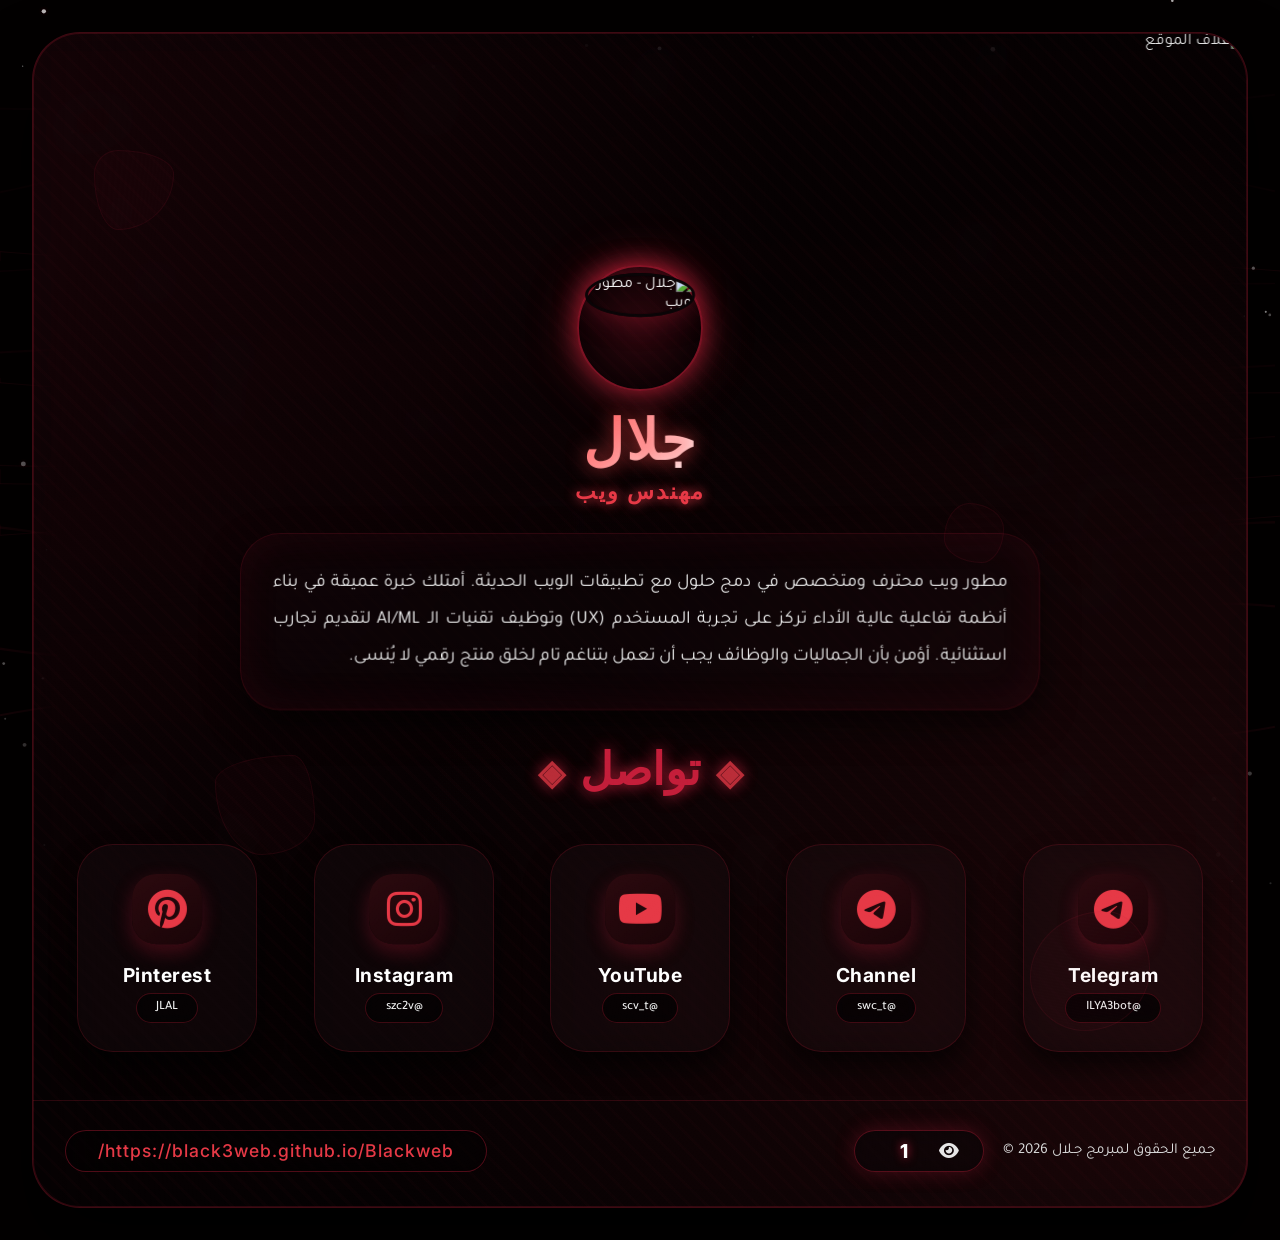
==== index.html @ 79eba256 "Add files via upload" ====
<!DOCTYPE html>
<html lang="ar" dir="rtl">
<head>
    <meta charset="UTF-8">
    <meta name="viewport" content="width=device-width, initial-scale=1.0, viewport-fit=cover">
    <title>ㅤ𝑇𝑅⁷ㅤ</title>
    <link rel="icon" href="https://iili.io/qWN5VvR.md.jpg" type="image/jpeg">
    <meta name="description" content="مطور ويب متخصص في أنظمة ">
    <meta property="og:title" content="جلال — مهندس ويب ">
    <meta property="og:description" content="حلول ويب فائقة الجودة وتجارب مستخدم تفاعلية">
    <meta property="og:image" content="https://iili.io/qWN5VvR.md.jpg">
    <meta name="theme-color" content="#0a0a0a">
    <meta name="color-scheme" content="dark">
    
    <!-- خطوط محسنة -->
    <link rel="preconnect" href="https://fonts.googleapis.com">
    <link rel="preconnect" href="https://fonts.gstatic.com" crossorigin>
    <link href="https://fonts.googleapis.com/css2?family=Amiri:wght@700;900&family=Cairo:wght@400;700;900&family=Inter:wght@300;400;600;800;900&family=Playfair+Display:wght@700;900&family=Tajawal:wght@400;500;700;900&display=swap" rel="stylesheet">
    
    <link rel="stylesheet" href="https://cdnjs.cloudflare.com/ajax/libs/font-awesome/6.4.0/css/all.min.css">
    
    <style>
        * {
            margin: 0;
            padding: 0;
            box-sizing: border-box;
            -webkit-tap-highlight-color: transparent;
        }

        :root {
            --black-deep: #030101;
            --black-richer: #0a0507;
            --red-cinematic: #c41e3a;
            --red-glow: #e63946;
            --red-soft: #ff8c94;
            --glass-bg: rgba(10, 5, 7, 0.3);
            --glass-border: rgba(196, 30, 58, 0.3);
            --text-primary: #ffffff;
            --text-secondary: #f0f0f0;
            --font-arabic: 'Tajawal', 'Cairo', 'Amiri', sans-serif;
            --font-english: 'Inter', 'Playfair Display', serif;
            --transition-cinematic: all 0.6s cubic-bezier(0.23, 1, 0.32, 1);
        }

        html, body {
            min-height: 100vh;
            background: var(--black-deep);
            color: var(--text-primary);
            font-family: var(--font-arabic);
            overflow-x: hidden;
            scroll-behavior: smooth;
        }

        #canvas-bg {
            position: fixed;
            top: 0;
            left: 0;
            width: 100%;
            height: 100%;
            z-index: 1;
            pointer-events: none;
            will-change: transform;
        }

        .container {
            position: relative;
            z-index: 10;
            max-width: 1300px;
            width: 95%;
            margin: 2rem auto;
            min-height: calc(100vh - 4rem);
            display: flex;
            align-items: center;
            justify-content: center;
        }

        /* النافذة الزجاجية */
        .glass-bubble {
            position: relative;
            background: var(--glass-bg);
            backdrop-filter: blur(20px) saturate(200%);
            -webkit-backdrop-filter: blur(20px) saturate(200%);
            border-radius: 48px;
            border: 1px solid var(--glass-border);
            box-shadow: 0 40px 70px rgba(0,0,0,0.9), 0 0 0 1px rgba(196,30,58,0.2) inset;
            overflow: hidden;
            width: 100%;
            animation: cinematicFloat 16s infinite ease-in-out;
            will-change: transform;
        }

        /* طبقات خلفية متحركة (سحب غبار نجمي) */
        .glass-bubble::before {
            content: '';
            position: absolute;
            top: -40%;
            left: -40%;
            width: 180%;
            height: 180%;
            background: 
                radial-gradient(circle at 20% 30%, rgba(196,30,58,0.08) 0%, transparent 35%),
                radial-gradient(circle at 80% 70%, rgba(230,57,70,0.1) 0%, transparent 40%),
                repeating-linear-gradient(45deg, rgba(196,30,58,0.02) 0px, rgba(196,30,58,0.02) 3px, transparent 3px, transparent 12px);
            animation: galaxyDrift 35s infinite linear;
            z-index: -1;
            pointer-events: none;
        }

        /* إطاران ضوئيان متحركان حول الحواف (واحد باتجاه عقارب الساعة والآخر عكسياً) */
        .glass-bubble .border-light-1,
        .glass-bubble .border-light-2 {
            position: absolute;
            top: -3px;
            left: -3px;
            right: -3px;
            bottom: -3px;
            border-radius: 50px;
            pointer-events: none;
            z-index: 2;
            opacity: 0.7;
        }

        .glass-bubble .border-light-1 {
            background: linear-gradient(90deg, transparent, var(--red-cinematic), transparent, var(--red-glow), transparent);
            mask: linear-gradient(#fff 0 0) content-box, linear-gradient(#fff 0 0);
            mask-composite: exclude;
            -webkit-mask: linear-gradient(#fff 0 0) content-box, linear-gradient(#fff 0 0);
            -webkit-mask-composite: xor;
            padding: 2px;
            animation: rotateCW 12s linear infinite;
        }

        .glass-bubble .border-light-2 {
            background: linear-gradient(90deg, transparent, var(--red-glow), transparent, var(--red-cinematic), transparent);
            mask: linear-gradient(#fff 0 0) content-box, linear-gradient(#fff 0 0);
            mask-composite: exclude;
            -webkit-mask: linear-gradient(#fff 0 0) content-box, linear-gradient(#fff 0 0);
            -webkit-mask-composite: xor;
            padding: 2px;
            animation: rotateCCW 12s linear infinite;
        }

        @keyframes rotateCW {
            0% { transform: rotate(0deg); }
            100% { transform: rotate(360deg); }
        }

        @keyframes rotateCCW {
            0% { transform: rotate(0deg); }
            100% { transform: rotate(-360deg); }
        }

        /* أشكال هندسية معقدة داخل الزجاج */
        .glass-bubble .geometric-shapes {
            position: absolute;
            top: 0;
            left: 0;
            width: 100%;
            height: 100%;
            pointer-events: none;
            z-index: 1;
            overflow: hidden;
            border-radius: 48px;
        }

        .glass-bubble .geometric-shapes span {
            position: absolute;
            background: rgba(196, 30, 58, 0.03);
            border: 1px solid rgba(196, 30, 58, 0.1);
            animation: floatShape 20s infinite alternate;
        }

        .glass-bubble .geometric-shapes span:nth-child(1) {
            top: 10%;
            left: 5%;
            width: 80px;
            height: 80px;
            border-radius: 30% 70% 70% 30% / 30% 30% 70% 70%;
            animation-duration: 25s;
        }
        .glass-bubble .geometric-shapes span:nth-child(2) {
            bottom: 15%;
            right: 8%;
            width: 120px;
            height: 120px;
            border-radius: 63% 37% 54% 46% / 55% 48% 52% 45%;
            animation-duration: 30s;
            animation-delay: -5s;
        }
        .glass-bubble .geometric-shapes span:nth-child(3) {
            top: 40%;
            right: 20%;
            width: 60px;
            height: 60px;
            border-radius: 41% 59% 37% 63% / 60% 43% 57% 40%;
            animation-duration: 22s;
            animation-delay: -2s;
        }
        .glass-bubble .geometric-shapes span:nth-child(4) {
            bottom: 30%;
            left: 15%;
            width: 100px;
            height: 100px;
            border-radius: 78% 22% 53% 47% / 27% 64% 36% 73%;
            animation-duration: 28s;
            animation-delay: -7s;
        }

        @keyframes floatShape {
            0% { transform: translateY(0) rotate(0deg) scale(1); }
            100% { transform: translateY(30px) rotate(20deg) scale(1.1); }
        }

        .glass-bubble .grain {
            position: absolute;
            top: 0;
            left: 0;
            width: 100%;
            height: 100%;
            background: repeating-radial-gradient(circle at 0% 50%, rgba(255,255,255,0.02) 0px, transparent 1px);
            pointer-events: none;
            z-index: 1;
            opacity: 0.2;
            animation: grainShift 12s steps(1) infinite;
        }

        @keyframes grainShift {
            0%, 100% { transform: translate(0, 0); }
            10% { transform: translate(-1%, -1%); }
            20% { transform: translate(1%, 2%); }
            30% { transform: translate(-2%, 1%); }
            40% { transform: translate(2%, -1%); }
            50% { transform: translate(-1%, -2%); }
            60% { transform: translate(1%, 1%); }
            70% { transform: translate(-2%, -1%); }
            80% { transform: translate(2%, 2%); }
            90% { transform: translate(-1%, 1%); }
        }

        @keyframes galaxyDrift {
            0% { transform: translate(0, 0) rotate(0deg); }
            50% { transform: translate(3%, 2%) rotate(1deg); }
            100% { transform: translate(0, 0) rotate(0deg); }
        }

        @keyframes cinematicFloat {
            0% { transform: translateY(0) scale(1); }
            33% { transform: translateY(-10px) scale(1.002); }
            66% { transform: translateY(6px) scale(0.998); }
            100% { transform: translateY(0) scale(1); }
        }

        .banner-container {
            width: 100%;
            height: 300px;
            overflow: hidden;
            position: relative;
            border-radius: 48px 48px 24px 24px;
            cursor: pointer;
        }

        .banner {
            width: 100%;
            height: 100%;
            object-fit: cover;
            filter: brightness(0.85) contrast(1.1) saturate(1.2);
            display: block;
            transition: transform 8s ease-out;
            animation: bannerDolly 30s infinite alternate ease-in-out;
            will-change: transform;
        }

        .banner-container:hover .banner {
            transform: scale(1.03);
        }

        @keyframes bannerDolly {
            0% { transform: scale(1); }
            100% { transform: scale(1.08); }
        }

        /* صورة شخصية محسنة - إطار ناعم متوهج مع حركة دائرية للإطار فقط */
        .profile-section {
            position: relative;
            margin-top: -60px;
            margin-bottom: 1.5rem;
            display: flex;
            justify-content: center;
            z-index: 20;
        }

        .profile-img-container {
            width: 110px;
            height: 110px;
            border-radius: 50%;
            position: relative;
            cursor: pointer;
        }

        /* الإطار الناعم المتوهج الذي يدور */
        .profile-img-container::before {
            content: '';
            position: absolute;
            top: -8px;
            left: -8px;
            right: -8px;
            bottom: -8px;
            border-radius: 50%;
            background: transparent;
            border: 2px solid rgba(196, 30, 58, 0.6);
            box-shadow: 0 0 25px rgba(196, 30, 58, 0.7), 0 0 50px rgba(230, 57, 70, 0.4);
            animation: rotateFrame 10s linear infinite;
            z-index: -1;
        }

        /* إضافة تأثير متموج وسيل نجوم حول الصورة */
        .profile-img-container::after {
            content: '';
            position: absolute;
            top: -15px;
            left: -15px;
            right: -15px;
            bottom: -15px;
            border-radius: 50%;
            background: radial-gradient(circle, rgba(196,30,58,0.2) 0%, transparent 70%);
            filter: blur(8px);
            animation: starFlow 6s infinite alternate;
            z-index: -2;
        }

        @keyframes rotateFrame {
            0% { transform: rotate(0deg); }
            100% { transform: rotate(360deg); }
        }

        @keyframes starFlow {
            0% { opacity: 0.4; transform: scale(1); }
            100% { opacity: 0.8; transform: scale(1.2); }
        }

        .profile-img {
            width: 100%;
            height: 100%;
            border-radius: 50%;
            object-fit: cover;
            border: 3px solid var(--black-richer);
            box-shadow: 0 0 30px rgba(196,30,58,0.5);
            transition: var(--transition-cinematic);
            animation: imgFloat 7s infinite ease-in-out;
            position: relative;
            z-index: 1;
        }

        .profile-img-container:hover .profile-img {
            transform: scale(1.06);
            box-shadow: 0 0 50px var(--red-cinematic);
        }

        @keyframes imgFloat {
            0% { transform: translateY(0); }
            50% { transform: translateY(-10px); }
            100% { transform: translateY(0); }
        }

        .profile-info {
            text-align: center;
            padding: 0 2rem 2rem;
        }

        .profile-name {
            font-size: 3.5rem;
            font-weight: 900;
            margin-bottom: 0.2rem;
            background: linear-gradient(135deg, #ff4d4d, #ffb3b3, #ffffff);
            -webkit-background-clip: text;
            background-clip: text;
            color: transparent;
            font-family: var(--font-english);
            text-shadow: 0 0 20px rgba(255, 77, 77, 0.7);
            letter-spacing: 2px;
            animation: textBreathing 5s infinite;
            display: inline-block;
            position: relative;
            line-height: 1.2;
        }

        .profile-name::after {
            content: '';
            position: absolute;
            bottom: -10px;
            left: 10%;
            width: 80%;
            height: 2px;
            background: linear-gradient(90deg, transparent, var(--red-cinematic), var(--red-glow), transparent);
            transform: scaleX(0);
            animation: underlineSweep 5s infinite;
            border-radius: 2px;
        }

        @keyframes underlineSweep {
            0% { transform: scaleX(0); opacity: 0; }
            30% { transform: scaleX(1); opacity: 1; }
            70% { transform: scaleX(1); opacity: 1; }
            100% { transform: scaleX(0); opacity: 0; }
        }

        @keyframes textBreathing {
            0%, 100% { letter-spacing: 2px; filter: brightness(1); }
            50% { letter-spacing: 4px; filter: brightness(1.2); }
        }

        .profile-title {
            font-size: 1.4rem;
            color: var(--red-glow);
            margin-bottom: 1.8rem;
            font-family: var(--font-english);
            font-weight: 600;
            text-transform: uppercase;
            text-shadow: 0 0 12px var(--red-glow);
            animation: titleBreath 4s infinite;
            letter-spacing: 2px;
        }

        @keyframes titleBreath {
            0%, 100% { opacity: 0.9; text-shadow: 0 0 8px var(--red-glow); }
            50% { opacity: 1; text-shadow: 0 0 20px var(--red-cinematic); }
        }

        .profile-description {
            max-width: 800px;
            margin: 0 auto;
            font-size: 1.15rem;
            line-height: 2;
            color: var(--text-secondary);
            padding: 2rem;
            background: rgba(10, 5, 7, 0.5);
            border-radius: 40px;
            border: 1px solid rgba(196,30,58,0.2);
            font-family: var(--font-arabic);
            font-weight: 400;
            backdrop-filter: blur(10px);
            box-shadow: 0 15px 35px rgba(0,0,0,0.6), inset 0 0 40px rgba(196,30,58,0.1);
            text-align: justify;
        }

        .links-section {
            padding: 0 2rem 3rem;
        }

        .links-title {
            text-align: center;
            font-size: 2.8rem;
            margin-bottom: 3rem;
            font-family: var(--font-english);
            color: var(--red-cinematic);
            position: relative;
            width: fit-content;
            margin-left: auto;
            margin-right: auto;
            font-weight: 800;
            text-shadow: 0 0 15px var(--red-cinematic);
        }

        .links-title::before,
        .links-title::after {
            content: '◈';
            color: var(--red-glow);
            margin: 0 15px;
            font-size: 2.2rem;
            animation: sparkleDiamond 3s infinite;
            display: inline-block;
            opacity: 0.8;
        }

        .links-title::after {
            animation-delay: 1.5s;
        }

        @keyframes sparkleDiamond {
            0%, 100% { opacity: 0.6; transform: scale(1) rotate(0deg); }
            50% { opacity: 1; transform: scale(1.3) rotate(10deg); text-shadow: 0 0 20px var(--red-glow); }
        }

        .links-grid {
            display: grid;
            grid-template-columns: repeat(auto-fit, minmax(150px, 1fr));
            gap: 2rem;
            justify-items: center;
        }

        .link-app {
            background: rgba(20, 10, 12, 0.5);
            backdrop-filter: blur(15px);
            border: 1px solid rgba(196,30,58,0.2);
            border-radius: 36px;
            padding: 1.8rem 0.5rem;
            text-align: center;
            text-decoration: none;
            display: flex;
            flex-direction: column;
            align-items: center;
            width: 100%;
            max-width: 180px;
            transition: var(--transition-cinematic);
            animation: cardFloat 10s infinite ease-in-out;
            will-change: transform;
            box-shadow: 0 15px 25px rgba(0,0,0,0.6);
        }

        @keyframes cardFloat {
            0% { transform: translateY(0) rotate(0deg); }
            20% { transform: translateY(-10px) rotate(0.5deg); }
            40% { transform: translateY(6px) rotate(-0.3deg); }
            60% { transform: translateY(-4px) rotate(0.2deg); }
            80% { transform: translateY(3px) rotate(-0.1deg); }
            100% { transform: translateY(0) rotate(0deg); }
        }

        .link-app:nth-child(odd) { animation-delay: -1.5s; }
        .link-app:nth-child(even) { animation-delay: -3s; }

        .app-icon {
            width: 70px;
            height: 70px;
            border-radius: 24px;
            background: linear-gradient(145deg, #2c0a0f, #1a0508);
            display: flex;
            align-items: center;
            justify-content: center;
            margin-bottom: 1.2rem;
            font-size: 2.5rem;
            color: var(--red-glow);
            box-shadow: 0 8px 20px rgba(196,30,58,0.3);
            transition: var(--transition-cinematic);
            animation: iconHappy 3s infinite ease-in-out, iconSubtlePulse 4s infinite;
            will-change: transform, box-shadow;
        }

        @keyframes iconHappy {
            0%, 100% { transform: translateY(0) scale(1); }
            25% { transform: translateY(-6px) scale(1.1); }
            50% { transform: translateY(0) scale(1); }
            75% { transform: translateY(-3px) scale(1.05); }
        }

        @keyframes iconSubtlePulse {
            0%, 100% { box-shadow: 0 8px 20px rgba(196,30,58,0.3); }
            50% { box-shadow: 0 12px 30px rgba(196,30,58,0.5); }
        }

        .link-app:hover {
            border-color: rgba(196,30,58,0.6);
            transform: translateY(-15px) scale(1.05);
            box-shadow: 0 25px 40px rgba(196,30,58,0.4);
            background: rgba(40, 15, 20, 0.7);
        }

        .link-app:hover .app-icon {
            animation: none;
            transform: scale(1.1) rotate(3deg);
            background: linear-gradient(145deg, #4d1a24, #2a0f14);
            color: #fff;
            box-shadow: 0 0 35px var(--red-cinematic);
        }

        .app-name {
            font-size: 1.2rem;
            font-weight: 700;
            color: var(--text-primary);
            font-family: var(--font-english);
            margin-bottom: 0.4rem;
            letter-spacing: 0.5px;
        }

        .app-handle {
            font-size: 0.8rem;
            color: #f0f0f0;
            background: rgba(0,0,0,0.6);
            padding: 0.35rem 1.2rem;
            border-radius: 50px;
            backdrop-filter: blur(5px);
            border: 1px solid rgba(196,30,58,0.3);
            font-weight: 500;
        }

        .footer {
            text-align: center;
            padding: 1.8rem 2rem 2.2rem;
            border-top: 1px solid rgba(196,30,58,0.2);
        }

        .footer-content {
            display: flex;
            justify-content: space-between;
            align-items: center;
            flex-wrap: wrap;
            gap: 1.2rem;
        }

        .copyright {
            font-size: 0.95rem;
            color: #ddd;
            font-weight: 400;
            display: flex;
            align-items: center;
            gap: 1.2rem;
        }

        .visitor-counter {
            background: rgba(10, 5, 7, 0.7);
            padding: 0.5rem 1.5rem;
            border-radius: 60px;
            border: 1px solid rgba(196,30,58,0.4);
            backdrop-filter: blur(8px);
            font-family: var(--font-english);
            font-weight: 600;
            font-size: 1.2rem;
            color: var(--red-glow);
            box-shadow: 0 0 20px rgba(196,30,58,0.3);
            transition: var(--transition-cinematic);
            display: inline-flex;
            align-items: center;
            gap: 10px;
        }

        .visitor-counter i {
            font-size: 1.1rem;
            color: white;
            opacity: 0.9;
        }

        #visit-count {
            font-weight: 800;
            color: white;
            text-shadow: 0 0 10px var(--red-cinematic);
            min-width: 50px;
            display: inline-block;
            text-align: center;
            transition: transform 0.3s ease;
        }

        .website-url {
            color: var(--red-glow);
            text-decoration: none;
            padding: 0.6rem 2rem;
            border-radius: 50px;
            background: rgba(0,0,0,0.5);
            border: 1px solid rgba(196,30,58,0.4);
            font-size: 1.1rem;
            transition: var(--transition-cinematic);
            font-family: var(--font-english);
            font-weight: 500;
            backdrop-filter: blur(8px);
            letter-spacing: 1px;
        }

        .website-url:hover {
            background: rgba(196,30,58,0.15);
            border-color: var(--red-cinematic);
            box-shadow: 0 0 35px var(--red-cinematic);
            transform: scale(1.02);
        }

        .modal-overlay {
            position: fixed;
            top: 0;
            left: 0;
            width: 100%;
            height: 100%;
            background: rgba(0,0,0,0.98);
            backdrop-filter: blur(25px);
            z-index: 1000;
            display: flex;
            align-items: center;
            justify-content: center;
            opacity: 0;
            visibility: hidden;
            transition: opacity 0.5s ease, visibility 0.5s;
            cursor: pointer;
        }

        .modal-overlay.active {
            opacity: 1;
            visibility: visible;
        }

        .modal-image {
            max-width: 90vw;
            max-height: 90vh;
            border-radius: 35px;
            border: 2px solid var(--red-cinematic);
            box-shadow: 0 0 60px rgba(196,30,58,0.7);
            transform: scale(0.92);
            transition: transform 0.6s cubic-bezier(0.34, 1.56, 0.64, 1);
            cursor: default;
        }

        .modal-overlay.active .modal-image {
            transform: scale(1);
        }

        .modal-close {
            position: absolute;
            top: 30px;
            left: 30px;
            width: 60px;
            height: 60px;
            border-radius: 50%;
            background: rgba(10, 5, 7, 0.9);
            color: var(--red-glow);
            display: flex;
            align-items: center;
            justify-content: center;
            font-size: 2.2rem;
            cursor: pointer;
            border: 2px solid var(--red-cinematic);
            transition: var(--transition-cinematic);
            box-shadow: 0 0 25px rgba(196,30,58,0.5);
            z-index: 1010;
        }

        .modal-close:hover {
            background: var(--red-cinematic);
            color: black;
            transform: rotate(180deg) scale(1.1);
            box-shadow: 0 0 45px var(--red-cinematic);
        }

        /* تحسينات الجوال الفائقة - تصغير إضافي */
        @media (max-width: 700px) {
            .container { width: 98%; margin: 0.8rem auto; }
            .glass-bubble { border-radius: 28px; }
            .banner-container { height: 150px; border-radius: 28px 28px 16px 16px; }
            .profile-section { margin-top: -35px; }
            .profile-img-container { width: 75px; height: 75px; }
            .profile-img-container::before { top: -6px; left: -6px; right: -6px; bottom: -6px; }
            .profile-img-container::after { top: -12px; left: -12px; right: -12px; bottom: -12px; }
            .profile-name { font-size: 2.2rem; }
            .profile-title { font-size: 1rem; margin-bottom: 1rem; }
            .profile-description { font-size: 0.85rem; padding: 1rem; border-radius: 24px; }
            .links-title { font-size: 2rem; }
            .links-title::before, .links-title::after { font-size: 1.5rem; margin: 0 6px; }
            .links-grid { grid-template-columns: repeat(2, 1fr); gap: 0.8rem; }
            .link-app { max-width: 140px; padding: 1.2rem 0.3rem; }
            .app-icon { width: 55px; height: 55px; font-size: 2rem; margin-bottom: 0.8rem; }
            .app-name { font-size: 1rem; }
            .app-handle { font-size: 0.65rem; padding: 0.2rem 0.8rem; }
            .footer-content { flex-direction: column; text-align: center; gap: 0.8rem; }
            .copyright { flex-direction: column; gap: 0.5rem; }
            .visitor-counter { font-size: 1rem; padding: 0.4rem 1.2rem; }
            .website-url { font-size: 0.95rem; padding: 0.5rem 1.2rem; }
            .modal-close { top: 15px; left: 15px; width: 45px; height: 45px; font-size: 1.6rem; }
        }

        /* للشاشات الصغيرة جداً */
        @media (max-width: 380px) {
            .profile-name { font-size: 1.8rem; }
            .links-grid { gap: 0.5rem; }
            .link-app { max-width: 130px; }
            .app-icon { width: 50px; height: 50px; font-size: 1.8rem; }
        }

        /* تحسينات الأداء */
        .glass-bubble, .profile-img, .link-app, .app-icon, .banner, .profile-name, .visitor-counter {
            will-change: transform, opacity, box-shadow;
        }
    </style>
</head>
<body>

    <canvas id="canvas-bg"></canvas>

    <div class="modal-overlay" id="image-modal" role="dialog" aria-modal="true" aria-hidden="true" aria-label="عرض الصورة">
        <div class="modal-close" id="modal-close" tabindex="0" role="button" aria-label="إغلاق"><i class="fas fa-times"></i></div>
        <img src="" alt="صورة مكبرة" class="modal-image" id="modal-image">
    </div>

    <div class="container">
        <div class="glass-bubble">
            <!-- الإطارات الضوئية -->
            <div class="border-light-1"></div>
            <div class="border-light-2"></div>
            <!-- الأشكال الهندسية -->
            <div class="geometric-shapes">
                <span></span>
                <span></span>
                <span></span>
                <span></span>
            </div>
            <div class="grain"></div>

            <div class="banner-container" id="banner" role="button" tabindex="0" aria-label="تكبير صورة الغلاف">
                <img src="https://iili.io/fb6SvS9.md.jpg" alt="غلاف الموقع" class="banner" loading="eager">
            </div>

            <div class="profile-section">
                <div class="profile-img-container" id="profile-img" role="button" tabindex="0" aria-label="تكبير الصورة الشخصية">
                    <img src="https://iili.io/fb64ziv.md.jpg" alt="جلال - مطور ويب" class="profile-img" loading="eager">
                </div>
            </div>

            <section class="profile-info">
                <h1 class="profile-name">جلال</h1>
                <p class="profile-title">مهندس ويب </p>
                <p class="profile-description">
                    مطور ويب محترف ومتخصص في دمج حلول  مع تطبيقات الويب الحديثة. 
                    أمتلك خبرة عميقة في بناء أنظمة تفاعلية عالية الأداء تركز على تجربة المستخدم (UX) 
                    وتوظيف تقنيات الـ AI/ML لتقديم تجارب استثنائية. أؤمن بأن الجماليات والوظائف 
                    يجب أن تعمل بتناغم تام لخلق منتج رقمي لا يُنسى.
                </p>
            </section>

            <section class="links-section">
                <h2 class="links-title">تواصل</h2>
                <div class="links-grid">
                    <a href="https://t.me/ILYA3bot" target="_blank" class="link-app" rel="noopener noreferrer">
                        <div class="app-icon"><i class="fab fa-telegram"></i></div>
                        <div class="app-name">Telegram</div>
                        <div class="app-handle">@ILYA3bot</div>
                    </a>
                    <a href="https://t.me/swc_t" target="_blank" class="link-app" rel="noopener noreferrer">
                        <div class="app-icon"><i class="fab fa-telegram-plane"></i></div>
                        <div class="app-name">Channel</div>
                        <div class="app-handle">@swc_t</div>
                    </a>
                    <a href="https://youtube.com/@scv_t" target="_blank" class="link-app" rel="noopener noreferrer">
                        <div class="app-icon"><i class="fab fa-youtube"></i></div>
                        <div class="app-name">YouTube</div>
                        <div class="app-handle">@scv_t</div>
                    </a>
                    <a href="https://www.instagram.com/szc2v" target="_blank" class="link-app" rel="noopener noreferrer">
                        <div class="app-icon"><i class="fab fa-instagram"></i></div>
                        <div class="app-name">Instagram</div>
                        <div class="app-handle">@szc2v</div>
                    </a>
                    <a href="https://pin.it/41EQVI1bs" target="_blank" class="link-app" rel="noopener noreferrer">
                        <div class="app-icon"><i class="fab fa-pinterest"></i></div>
                        <div class="app-name">Pinterest</div>
                        <div class="app-handle">JLAL</div>
                    </a>
                </div>
            </section>

            <footer class="footer">
                <div class="footer-content">
                    <div class="copyright">
                        <span>جميع الحقوق لمبرمج جـلال 2026 ©</span>
                        <span class="visitor-counter">
                            <i class="fas fa-eye"></i>
                            <span id="visit-count">0</span>
                        </span>
                    </div>
                    <a href="https://black3web.github.io/Blackweb/" target="_blank" class="website-url" rel="noopener noreferrer">https://black3web.github.io/Blackweb/</a>
                </div>
            </footer>
        </div>
    </div>

    <script>
        (function() {
            "use strict";

            // خلفية Canvas سينمائية
            const canvas = document.getElementById('canvas-bg');
            const ctx = canvas.getContext('2d');
            let w, h;
            let particles = [];
            let waves = [];
            let mouseX = 0.5, mouseY = 0.5;

            function initCanvas() {
                w = window.innerWidth;
                h = window.innerHeight;
                canvas.width = w;
                canvas.height = h;

                particles = [];
                for (let i = 0; i < 150; i++) {
                    particles.push({
                        x: Math.random() * w,
                        y: Math.random() * h,
                        r: Math.random() * 2 + 0.5,
                        vx: (Math.random() - 0.5) * 0.08,
                        vy: (Math.random() - 0.5) * 0.08,
                        alpha: Math.random() * 0.5 + 0.2,
                        color: `rgba(230, 230, 230, ${Math.random() * 0.6 + 0.2})`
                    });
                }

                waves = [];
                for (let i = 0; i < 8; i++) {
                    waves.push({
                        amp: 12 + Math.random() * 18,
                        freq: 0.002 + Math.random() * 0.008,
                        speed: 0.01 + Math.random() * 0.02,
                        phase: Math.random() * Math.PI * 2,
                        yBase: h * (0.1 + i * 0.1),
                        color: `rgba(196, 30, 58, ${0.03 + i * 0.01})`,
                        thickness: 1 + Math.random() * 1.5
                    });
                }
            }

            function draw() {
                ctx.clearRect(0, 0, w, h);
                
                ctx.fillStyle = '#030101';
                ctx.fillRect(0, 0, w, h);

                for (let p of particles) {
                    ctx.beginPath();
                    ctx.arc(p.x, p.y, p.r, 0, Math.PI * 2);
                    ctx.fillStyle = p.color;
                    ctx.shadowColor = 'rgba(196, 30, 58, 0.3)';
                    ctx.shadowBlur = 4;
                    ctx.fill();
                    
                    p.x += p.vx + (mouseX - 0.5) * 0.05;
                    p.y += p.vy + (mouseY - 0.5) * 0.05;
                    
                    if (p.x < 0) p.x = w;
                    if (p.x > w) p.x = 0;
                    if (p.y < 0) p.y = h;
                    if (p.y > h) p.y = 0;
                }

                ctx.shadowBlur = 0;
                ctx.shadowColor = 'transparent';

                const time = Date.now() * 0.002;
                for (let wave of waves) {
                    ctx.beginPath();
                    ctx.strokeStyle = wave.color;
                    ctx.lineWidth = wave.thickness;
                    
                    const mouseInfluence = (mouseY - 0.5) * 20;
                    
                    for (let x = 0; x <= w; x += 15) {
                        let y = wave.yBase + mouseInfluence + wave.amp * Math.sin(x * wave.freq + time * wave.speed + wave.phase);
                        if (x === 0) ctx.moveTo(x, y);
                        else ctx.lineTo(x, y);
                    }
                    ctx.stroke();
                }

                ctx.strokeStyle = 'rgba(196, 30, 58, 0.1)';
                ctx.lineWidth = 1;
                for (let i = 0; i < 4; i++) {
                    let offset = (Math.sin(time * 0.5 + i) * 40 + h * 0.3 + i * 80) % h;
                    ctx.beginPath();
                    ctx.moveTo(0, offset);
                    for (let x = 0; x <= w; x += 40) {
                        ctx.lineTo(x, offset + 15 * Math.sin(x * 0.006 + time * 1.5 + i));
                    }
                    ctx.stroke();
                }

                requestAnimationFrame(draw);
            }

            window.addEventListener('mousemove', (e) => {
                mouseX = e.clientX / w;
                mouseY = e.clientY / h;
            });

            window.addEventListener('resize', () => { initCanvas(); });
            initCanvas();
            draw();

            // مودال الصور
            const modal = document.getElementById('image-modal');
            const modalImg = document.getElementById('modal-image');
            const modalClose = document.getElementById('modal-close');
            const banner = document.getElementById('banner');
            const profile = document.getElementById('profile-img');
            let lastFocus;

            function openModal(src, el) {
                modalImg.src = src;
                modal.classList.add('active');
                modal.setAttribute('aria-hidden', 'false');
                lastFocus = el;
                document.body.style.overflow = 'hidden';
                modalClose.focus();
            }

            function closeModal() {
                modal.classList.remove('active');
                modal.setAttribute('aria-hidden', 'true');
                if (lastFocus) lastFocus.focus();
                document.body.style.overflow = '';
            }

            banner.addEventListener('click', () => {
                const imgSrc = banner.querySelector('img').src;
                openModal(imgSrc, banner);
            });
            profile.addEventListener('click', () => {
                const imgSrc = profile.querySelector('img').src;
                openModal(imgSrc, profile);
            });

            banner.addEventListener('keydown', (e) => { if (e.key === 'Enter' || e.key === ' ') { e.preventDefault(); banner.click(); } });
            profile.addEventListener('keydown', (e) => { if (e.key === 'Enter' || e.key === ' ') { e.preventDefault(); profile.click(); } });
            modalClose.addEventListener('click', closeModal);
            modalClose.addEventListener('keydown', (e) => { if (e.key === 'Enter' || e.key === ' ') { e.preventDefault(); closeModal(); } });
            modal.addEventListener('click', (e) => { if (e.target === modal) closeModal(); });
            document.addEventListener('keydown', (e) => { if (e.key === 'Escape') closeModal(); });

            // عداد الزوار
            const countElement = document.getElementById('visit-count');
            const apiUrl = 'https://api.countapi.xyz/hit/jalal-cinematic-site/visitors';

            function updateCounter() {
                fetch(apiUrl)
                    .then(response => response.json())
                    .then(data => {
                        if (data && data.value) {
                            countElement.style.transform = 'scale(1.2)';
                            countElement.textContent = data.value;
                            setTimeout(() => { countElement.style.transform = 'scale(1)'; }, 200);
                        } else {
                            countElement.textContent = '1';
                        }
                    })
                    .catch(() => {
                        let localCount = localStorage.getItem('visitor_count') || 0;
                        localCount = parseInt(localCount) + 1;
                        localStorage.setItem('visitor_count', localCount);
                        countElement.textContent = localCount;
                    });
            }

            updateCounter();
        })();
    </script>
</body>
</html>
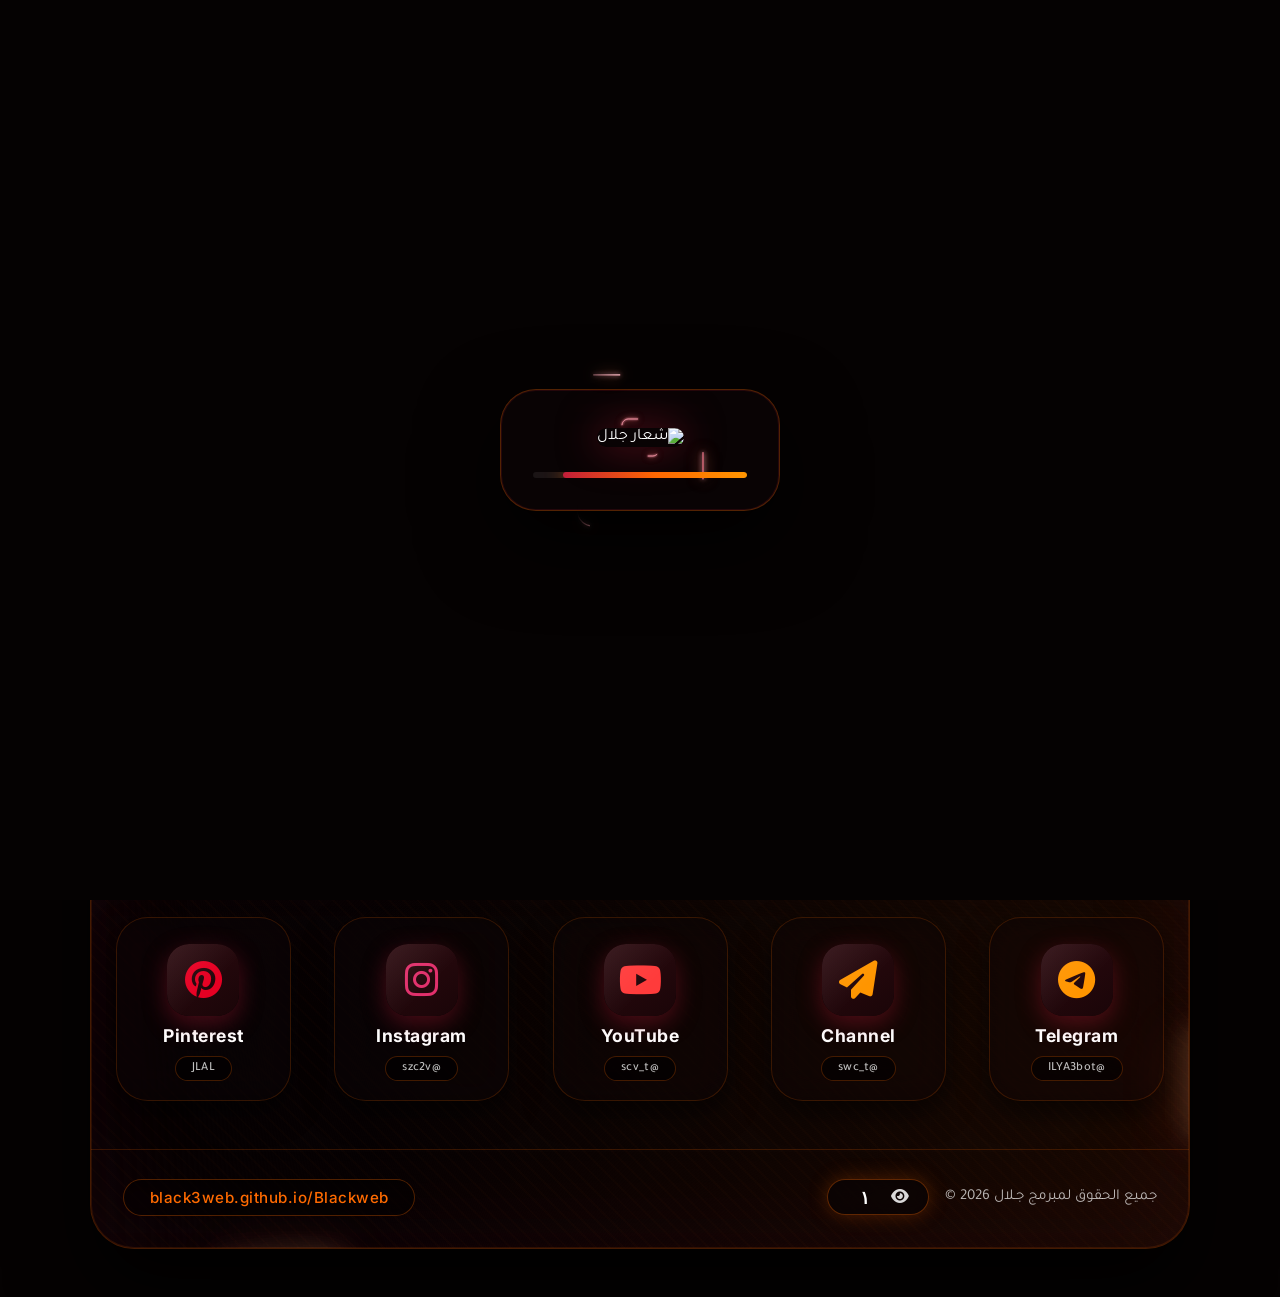
==== commit 5ce24823: "Add files via upload" ====
--- a/index.html
+++ b/index.html
@@ -1,1038 +1,244 @@
-<!DOCTYPE html>
-<html lang="ar" dir="rtl">
-<head>
-    <meta charset="UTF-8">
-    <meta name="viewport" content="width=device-width, initial-scale=1.0, viewport-fit=cover">
-    <title>ㅤ𝑇𝑅⁷ㅤ</title>
-    <link rel="icon" href="https://iili.io/qWN5VvR.md.jpg" type="image/jpeg">
-    <meta name="description" content="مطور ويب متخصص في أنظمة ">
-    <meta property="og:title" content="جلال — مهندس ويب ">
-    <meta property="og:description" content="حلول ويب فائقة الجودة وتجارب مستخدم تفاعلية">
-    <meta property="og:image" content="https://iili.io/qWN5VvR.md.jpg">
-    <meta name="theme-color" content="#0a0a0a">
-    <meta name="color-scheme" content="dark">
-    
-    <!-- خطوط محسنة -->
-    <link rel="preconnect" href="https://fonts.googleapis.com">
-    <link rel="preconnect" href="https://fonts.gstatic.com" crossorigin>
-    <link href="https://fonts.googleapis.com/css2?family=Amiri:wght@700;900&family=Cairo:wght@400;700;900&family=Inter:wght@300;400;600;800;900&family=Playfair+Display:wght@700;900&family=Tajawal:wght@400;500;700;900&display=swap" rel="stylesheet">
-    
-    <link rel="stylesheet" href="https://cdnjs.cloudflare.com/ajax/libs/font-awesome/6.4.0/css/all.min.css">
-    
-    <style>
-        * {
-            margin: 0;
-            padding: 0;
-            box-sizing: border-box;
-            -webkit-tap-highlight-color: transparent;
-        }
-
-        :root {
-            --black-deep: #030101;
-            --black-richer: #0a0507;
-            --red-cinematic: #c41e3a;
-            --red-glow: #e63946;
-            --red-soft: #ff8c94;
-            --glass-bg: rgba(10, 5, 7, 0.3);
-            --glass-border: rgba(196, 30, 58, 0.3);
-            --text-primary: #ffffff;
-            --text-secondary: #f0f0f0;
-            --font-arabic: 'Tajawal', 'Cairo', 'Amiri', sans-serif;
-            --font-english: 'Inter', 'Playfair Display', serif;
-            --transition-cinematic: all 0.6s cubic-bezier(0.23, 1, 0.32, 1);
-        }
-
-        html, body {
-            min-height: 100vh;
-            background: var(--black-deep);
-            color: var(--text-primary);
-            font-family: var(--font-arabic);
-            overflow-x: hidden;
-            scroll-behavior: smooth;
-        }
-
-        #canvas-bg {
-            position: fixed;
-            top: 0;
-            left: 0;
-            width: 100%;
-            height: 100%;
-            z-index: 1;
-            pointer-events: none;
-            will-change: transform;
-        }
-
-        .container {
-            position: relative;
-            z-index: 10;
-            max-width: 1300px;
-            width: 95%;
-            margin: 2rem auto;
-            min-height: calc(100vh - 4rem);
-            display: flex;
-            align-items: center;
-            justify-content: center;
-        }
-
-        /* النافذة الزجاجية */
-        .glass-bubble {
-            position: relative;
-            background: var(--glass-bg);
-            backdrop-filter: blur(20px) saturate(200%);
-            -webkit-backdrop-filter: blur(20px) saturate(200%);
-            border-radius: 48px;
-            border: 1px solid var(--glass-border);
-            box-shadow: 0 40px 70px rgba(0,0,0,0.9), 0 0 0 1px rgba(196,30,58,0.2) inset;
-            overflow: hidden;
-            width: 100%;
-            animation: cinematicFloat 16s infinite ease-in-out;
-            will-change: transform;
-        }
-
-        /* طبقات خلفية متحركة (سحب غبار نجمي) */
-        .glass-bubble::before {
-            content: '';
-            position: absolute;
-            top: -40%;
-            left: -40%;
-            width: 180%;
-            height: 180%;
-            background: 
-                radial-gradient(circle at 20% 30%, rgba(196,30,58,0.08) 0%, transparent 35%),
-                radial-gradient(circle at 80% 70%, rgba(230,57,70,0.1) 0%, transparent 40%),
-                repeating-linear-gradient(45deg, rgba(196,30,58,0.02) 0px, rgba(196,30,58,0.02) 3px, transparent 3px, transparent 12px);
-            animation: galaxyDrift 35s infinite linear;
-            z-index: -1;
-            pointer-events: none;
-        }
-
-        /* إطاران ضوئيان متحركان حول الحواف (واحد باتجاه عقارب الساعة والآخر عكسياً) */
-        .glass-bubble .border-light-1,
-        .glass-bubble .border-light-2 {
-            position: absolute;
-            top: -3px;
-            left: -3px;
-            right: -3px;
-            bottom: -3px;
-            border-radius: 50px;
-            pointer-events: none;
-            z-index: 2;
-            opacity: 0.7;
-        }
-
-        .glass-bubble .border-light-1 {
-            background: linear-gradient(90deg, transparent, var(--red-cinematic), transparent, var(--red-glow), transparent);
-            mask: linear-gradient(#fff 0 0) content-box, linear-gradient(#fff 0 0);
-            mask-composite: exclude;
-            -webkit-mask: linear-gradient(#fff 0 0) content-box, linear-gradient(#fff 0 0);
-            -webkit-mask-composite: xor;
-            padding: 2px;
-            animation: rotateCW 12s linear infinite;
-        }
-
-        .glass-bubble .border-light-2 {
-            background: linear-gradient(90deg, transparent, var(--red-glow), transparent, var(--red-cinematic), transparent);
-            mask: linear-gradient(#fff 0 0) content-box, linear-gradient(#fff 0 0);
-            mask-composite: exclude;
-            -webkit-mask: linear-gradient(#fff 0 0) content-box, linear-gradient(#fff 0 0);
-            -webkit-mask-composite: xor;
-            padding: 2px;
-            animation: rotateCCW 12s linear infinite;
-        }
-
-        @keyframes rotateCW {
-            0% { transform: rotate(0deg); }
-            100% { transform: rotate(360deg); }
-        }
-
-        @keyframes rotateCCW {
-            0% { transform: rotate(0deg); }
-            100% { transform: rotate(-360deg); }
-        }
-
-        /* أشكال هندسية معقدة داخل الزجاج */
-        .glass-bubble .geometric-shapes {
-            position: absolute;
-            top: 0;
-            left: 0;
-            width: 100%;
-            height: 100%;
-            pointer-events: none;
-            z-index: 1;
-            overflow: hidden;
-            border-radius: 48px;
-        }
-
-        .glass-bubble .geometric-shapes span {
-            position: absolute;
-            background: rgba(196, 30, 58, 0.03);
-            border: 1px solid rgba(196, 30, 58, 0.1);
-            animation: floatShape 20s infinite alternate;
-        }
-
-        .glass-bubble .geometric-shapes span:nth-child(1) {
-            top: 10%;
-            left: 5%;
-            width: 80px;
-            height: 80px;
-            border-radius: 30% 70% 70% 30% / 30% 30% 70% 70%;
-            animation-duration: 25s;
-        }
-        .glass-bubble .geometric-shapes span:nth-child(2) {
-            bottom: 15%;
-            right: 8%;
-            width: 120px;
-            height: 120px;
-            border-radius: 63% 37% 54% 46% / 55% 48% 52% 45%;
-            animation-duration: 30s;
-            animation-delay: -5s;
-        }
-        .glass-bubble .geometric-shapes span:nth-child(3) {
-            top: 40%;
-            right: 20%;
-            width: 60px;
-            height: 60px;
-            border-radius: 41% 59% 37% 63% / 60% 43% 57% 40%;
-            animation-duration: 22s;
-            animation-delay: -2s;
-        }
-        .glass-bubble .geometric-shapes span:nth-child(4) {
-            bottom: 30%;
-            left: 15%;
-            width: 100px;
-            height: 100px;
-            border-radius: 78% 22% 53% 47% / 27% 64% 36% 73%;
-            animation-duration: 28s;
-            animation-delay: -7s;
-        }
-
-        @keyframes floatShape {
-            0% { transform: translateY(0) rotate(0deg) scale(1); }
-            100% { transform: translateY(30px) rotate(20deg) scale(1.1); }
-        }
-
-        .glass-bubble .grain {
-            position: absolute;
-            top: 0;
-            left: 0;
-            width: 100%;
-            height: 100%;
-            background: repeating-radial-gradient(circle at 0% 50%, rgba(255,255,255,0.02) 0px, transparent 1px);
-            pointer-events: none;
-            z-index: 1;
-            opacity: 0.2;
-            animation: grainShift 12s steps(1) infinite;
-        }
-
-        @keyframes grainShift {
-            0%, 100% { transform: translate(0, 0); }
-            10% { transform: translate(-1%, -1%); }
-            20% { transform: translate(1%, 2%); }
-            30% { transform: translate(-2%, 1%); }
-            40% { transform: translate(2%, -1%); }
-            50% { transform: translate(-1%, -2%); }
-            60% { transform: translate(1%, 1%); }
-            70% { transform: translate(-2%, -1%); }
-            80% { transform: translate(2%, 2%); }
-            90% { transform: translate(-1%, 1%); }
-        }
-
-        @keyframes galaxyDrift {
-            0% { transform: translate(0, 0) rotate(0deg); }
-            50% { transform: translate(3%, 2%) rotate(1deg); }
-            100% { transform: translate(0, 0) rotate(0deg); }
-        }
-
-        @keyframes cinematicFloat {
-            0% { transform: translateY(0) scale(1); }
-            33% { transform: translateY(-10px) scale(1.002); }
-            66% { transform: translateY(6px) scale(0.998); }
-            100% { transform: translateY(0) scale(1); }
-        }
-
-        .banner-container {
-            width: 100%;
-            height: 300px;
-            overflow: hidden;
-            position: relative;
-            border-radius: 48px 48px 24px 24px;
-            cursor: pointer;
-        }
-
-        .banner {
-            width: 100%;
-            height: 100%;
-            object-fit: cover;
-            filter: brightness(0.85) contrast(1.1) saturate(1.2);
-            display: block;
-            transition: transform 8s ease-out;
-            animation: bannerDolly 30s infinite alternate ease-in-out;
-            will-change: transform;
-        }
-
-        .banner-container:hover .banner {
-            transform: scale(1.03);
-        }
-
-        @keyframes bannerDolly {
-            0% { transform: scale(1); }
-            100% { transform: scale(1.08); }
-        }
-
-        /* صورة شخصية محسنة - إطار ناعم متوهج مع حركة دائرية للإطار فقط */
-        .profile-section {
-            position: relative;
-            margin-top: -60px;
-            margin-bottom: 1.5rem;
-            display: flex;
-            justify-content: center;
-            z-index: 20;
-        }
-
-        .profile-img-container {
-            width: 110px;
-            height: 110px;
-            border-radius: 50%;
-            position: relative;
-            cursor: pointer;
-        }
-
-        /* الإطار الناعم المتوهج الذي يدور */
-        .profile-img-container::before {
-            content: '';
-            position: absolute;
-            top: -8px;
-            left: -8px;
-            right: -8px;
-            bottom: -8px;
-            border-radius: 50%;
-            background: transparent;
-            border: 2px solid rgba(196, 30, 58, 0.6);
-            box-shadow: 0 0 25px rgba(196, 30, 58, 0.7), 0 0 50px rgba(230, 57, 70, 0.4);
-            animation: rotateFrame 10s linear infinite;
-            z-index: -1;
-        }
-
-        /* إضافة تأثير متموج وسيل نجوم حول الصورة */
-        .profile-img-container::after {
-            content: '';
-            position: absolute;
-            top: -15px;
-            left: -15px;
-            right: -15px;
-            bottom: -15px;
-            border-radius: 50%;
-            background: radial-gradient(circle, rgba(196,30,58,0.2) 0%, transparent 70%);
-            filter: blur(8px);
-            animation: starFlow 6s infinite alternate;
-            z-index: -2;
-        }
-
-        @keyframes rotateFrame {
-            0% { transform: rotate(0deg); }
-            100% { transform: rotate(360deg); }
-        }
-
-        @keyframes starFlow {
-            0% { opacity: 0.4; transform: scale(1); }
-            100% { opacity: 0.8; transform: scale(1.2); }
-        }
-
-        .profile-img {
-            width: 100%;
-            height: 100%;
-            border-radius: 50%;
-            object-fit: cover;
-            border: 3px solid var(--black-richer);
-            box-shadow: 0 0 30px rgba(196,30,58,0.5);
-            transition: var(--transition-cinematic);
-            animation: imgFloat 7s infinite ease-in-out;
-            position: relative;
-            z-index: 1;
-        }
-
-        .profile-img-container:hover .profile-img {
-            transform: scale(1.06);
-            box-shadow: 0 0 50px var(--red-cinematic);
-        }
-
-        @keyframes imgFloat {
-            0% { transform: translateY(0); }
-            50% { transform: translateY(-10px); }
-            100% { transform: translateY(0); }
-        }
-
-        .profile-info {
-            text-align: center;
-            padding: 0 2rem 2rem;
-        }
-
-        .profile-name {
-            font-size: 3.5rem;
-            font-weight: 900;
-            margin-bottom: 0.2rem;
-            background: linear-gradient(135deg, #ff4d4d, #ffb3b3, #ffffff);
-            -webkit-background-clip: text;
-            background-clip: text;
-            color: transparent;
-            font-family: var(--font-english);
-            text-shadow: 0 0 20px rgba(255, 77, 77, 0.7);
-            letter-spacing: 2px;
-            animation: textBreathing 5s infinite;
-            display: inline-block;
-            position: relative;
-            line-height: 1.2;
-        }
-
-        .profile-name::after {
-            content: '';
-            position: absolute;
-            bottom: -10px;
-            left: 10%;
-            width: 80%;
-            height: 2px;
-            background: linear-gradient(90deg, transparent, var(--red-cinematic), var(--red-glow), transparent);
-            transform: scaleX(0);
-            animation: underlineSweep 5s infinite;
-            border-radius: 2px;
-        }
-
-        @keyframes underlineSweep {
-            0% { transform: scaleX(0); opacity: 0; }
-            30% { transform: scaleX(1); opacity: 1; }
-            70% { transform: scaleX(1); opacity: 1; }
-            100% { transform: scaleX(0); opacity: 0; }
-        }
-
-        @keyframes textBreathing {
-            0%, 100% { letter-spacing: 2px; filter: brightness(1); }
-            50% { letter-spacing: 4px; filter: brightness(1.2); }
-        }
-
-        .profile-title {
-            font-size: 1.4rem;
-            color: var(--red-glow);
-            margin-bottom: 1.8rem;
-            font-family: var(--font-english);
-            font-weight: 600;
-            text-transform: uppercase;
-            text-shadow: 0 0 12px var(--red-glow);
-            animation: titleBreath 4s infinite;
-            letter-spacing: 2px;
-        }
-
-        @keyframes titleBreath {
-            0%, 100% { opacity: 0.9; text-shadow: 0 0 8px var(--red-glow); }
-            50% { opacity: 1; text-shadow: 0 0 20px var(--red-cinematic); }
-        }
-
-        .profile-description {
-            max-width: 800px;
-            margin: 0 auto;
-            font-size: 1.15rem;
-            line-height: 2;
-            color: var(--text-secondary);
-            padding: 2rem;
-            background: rgba(10, 5, 7, 0.5);
-            border-radius: 40px;
-            border: 1px solid rgba(196,30,58,0.2);
-            font-family: var(--font-arabic);
-            font-weight: 400;
-            backdrop-filter: blur(10px);
-            box-shadow: 0 15px 35px rgba(0,0,0,0.6), inset 0 0 40px rgba(196,30,58,0.1);
-            text-align: justify;
-        }
-
-        .links-section {
-            padding: 0 2rem 3rem;
-        }
-
-        .links-title {
-            text-align: center;
-            font-size: 2.8rem;
-            margin-bottom: 3rem;
-            font-family: var(--font-english);
-            color: var(--red-cinematic);
-            position: relative;
-            width: fit-content;
-            margin-left: auto;
-            margin-right: auto;
-            font-weight: 800;
-            text-shadow: 0 0 15px var(--red-cinematic);
-        }
-
-        .links-title::before,
-        .links-title::after {
-            content: '◈';
-            color: var(--red-glow);
-            margin: 0 15px;
-            font-size: 2.2rem;
-            animation: sparkleDiamond 3s infinite;
-            display: inline-block;
-            opacity: 0.8;
-        }
-
-        .links-title::after {
-            animation-delay: 1.5s;
-        }
-
-        @keyframes sparkleDiamond {
-            0%, 100% { opacity: 0.6; transform: scale(1) rotate(0deg); }
-            50% { opacity: 1; transform: scale(1.3) rotate(10deg); text-shadow: 0 0 20px var(--red-glow); }
-        }
-
-        .links-grid {
-            display: grid;
-            grid-template-columns: repeat(auto-fit, minmax(150px, 1fr));
-            gap: 2rem;
-            justify-items: center;
-        }
-
-        .link-app {
-            background: rgba(20, 10, 12, 0.5);
-            backdrop-filter: blur(15px);
-            border: 1px solid rgba(196,30,58,0.2);
-            border-radius: 36px;
-            padding: 1.8rem 0.5rem;
-            text-align: center;
-            text-decoration: none;
-            display: flex;
-            flex-direction: column;
-            align-items: center;
-            width: 100%;
-            max-width: 180px;
-            transition: var(--transition-cinematic);
-            animation: cardFloat 10s infinite ease-in-out;
-            will-change: transform;
-            box-shadow: 0 15px 25px rgba(0,0,0,0.6);
-        }
-
-        @keyframes cardFloat {
-            0% { transform: translateY(0) rotate(0deg); }
-            20% { transform: translateY(-10px) rotate(0.5deg); }
-            40% { transform: translateY(6px) rotate(-0.3deg); }
-            60% { transform: translateY(-4px) rotate(0.2deg); }
-            80% { transform: translateY(3px) rotate(-0.1deg); }
-            100% { transform: translateY(0) rotate(0deg); }
-        }
-
-        .link-app:nth-child(odd) { animation-delay: -1.5s; }
-        .link-app:nth-child(even) { animation-delay: -3s; }
-
-        .app-icon {
-            width: 70px;
-            height: 70px;
-            border-radius: 24px;
-            background: linear-gradient(145deg, #2c0a0f, #1a0508);
-            display: flex;
-            align-items: center;
-            justify-content: center;
-            margin-bottom: 1.2rem;
-            font-size: 2.5rem;
-            color: var(--red-glow);
-            box-shadow: 0 8px 20px rgba(196,30,58,0.3);
-            transition: var(--transition-cinematic);
-            animation: iconHappy 3s infinite ease-in-out, iconSubtlePulse 4s infinite;
-            will-change: transform, box-shadow;
-        }
-
-        @keyframes iconHappy {
-            0%, 100% { transform: translateY(0) scale(1); }
-            25% { transform: translateY(-6px) scale(1.1); }
-            50% { transform: translateY(0) scale(1); }
-            75% { transform: translateY(-3px) scale(1.05); }
-        }
-
-        @keyframes iconSubtlePulse {
-            0%, 100% { box-shadow: 0 8px 20px rgba(196,30,58,0.3); }
-            50% { box-shadow: 0 12px 30px rgba(196,30,58,0.5); }
-        }
-
-        .link-app:hover {
-            border-color: rgba(196,30,58,0.6);
-            transform: translateY(-15px) scale(1.05);
-            box-shadow: 0 25px 40px rgba(196,30,58,0.4);
-            background: rgba(40, 15, 20, 0.7);
-        }
-
-        .link-app:hover .app-icon {
-            animation: none;
-            transform: scale(1.1) rotate(3deg);
-            background: linear-gradient(145deg, #4d1a24, #2a0f14);
-            color: #fff;
-            box-shadow: 0 0 35px var(--red-cinematic);
-        }
-
-        .app-name {
-            font-size: 1.2rem;
-            font-weight: 700;
-            color: var(--text-primary);
-            font-family: var(--font-english);
-            margin-bottom: 0.4rem;
-            letter-spacing: 0.5px;
-        }
-
-        .app-handle {
-            font-size: 0.8rem;
-            color: #f0f0f0;
-            background: rgba(0,0,0,0.6);
-            padding: 0.35rem 1.2rem;
-            border-radius: 50px;
-            backdrop-filter: blur(5px);
-            border: 1px solid rgba(196,30,58,0.3);
-            font-weight: 500;
-        }
-
-        .footer {
-            text-align: center;
-            padding: 1.8rem 2rem 2.2rem;
-            border-top: 1px solid rgba(196,30,58,0.2);
-        }
-
-        .footer-content {
-            display: flex;
-            justify-content: space-between;
-            align-items: center;
-            flex-wrap: wrap;
-            gap: 1.2rem;
-        }
-
-        .copyright {
-            font-size: 0.95rem;
-            color: #ddd;
-            font-weight: 400;
-            display: flex;
-            align-items: center;
-            gap: 1.2rem;
-        }
-
-        .visitor-counter {
-            background: rgba(10, 5, 7, 0.7);
-            padding: 0.5rem 1.5rem;
-            border-radius: 60px;
-            border: 1px solid rgba(196,30,58,0.4);
-            backdrop-filter: blur(8px);
-            font-family: var(--font-english);
-            font-weight: 600;
-            font-size: 1.2rem;
-            color: var(--red-glow);
-            box-shadow: 0 0 20px rgba(196,30,58,0.3);
-            transition: var(--transition-cinematic);
-            display: inline-flex;
-            align-items: center;
-            gap: 10px;
-        }
-
-        .visitor-counter i {
-            font-size: 1.1rem;
-            color: white;
-            opacity: 0.9;
-        }
-
-        #visit-count {
-            font-weight: 800;
-            color: white;
-            text-shadow: 0 0 10px var(--red-cinematic);
-            min-width: 50px;
-            display: inline-block;
-            text-align: center;
-            transition: transform 0.3s ease;
-        }
-
-        .website-url {
-            color: var(--red-glow);
-            text-decoration: none;
-            padding: 0.6rem 2rem;
-            border-radius: 50px;
-            background: rgba(0,0,0,0.5);
-            border: 1px solid rgba(196,30,58,0.4);
-            font-size: 1.1rem;
-            transition: var(--transition-cinematic);
-            font-family: var(--font-english);
-            font-weight: 500;
-            backdrop-filter: blur(8px);
-            letter-spacing: 1px;
-        }
-
-        .website-url:hover {
-            background: rgba(196,30,58,0.15);
-            border-color: var(--red-cinematic);
-            box-shadow: 0 0 35px var(--red-cinematic);
-            transform: scale(1.02);
-        }
-
-        .modal-overlay {
-            position: fixed;
-            top: 0;
-            left: 0;
-            width: 100%;
-            height: 100%;
-            background: rgba(0,0,0,0.98);
-            backdrop-filter: blur(25px);
-            z-index: 1000;
-            display: flex;
-            align-items: center;
-            justify-content: center;
-            opacity: 0;
-            visibility: hidden;
-            transition: opacity 0.5s ease, visibility 0.5s;
-            cursor: pointer;
-        }
-
-        .modal-overlay.active {
-            opacity: 1;
-            visibility: visible;
-        }
-
-        .modal-image {
-            max-width: 90vw;
-            max-height: 90vh;
-            border-radius: 35px;
-            border: 2px solid var(--red-cinematic);
-            box-shadow: 0 0 60px rgba(196,30,58,0.7);
-            transform: scale(0.92);
-            transition: transform 0.6s cubic-bezier(0.34, 1.56, 0.64, 1);
-            cursor: default;
-        }
-
-        .modal-overlay.active .modal-image {
-            transform: scale(1);
-        }
-
-        .modal-close {
-            position: absolute;
-            top: 30px;
-            left: 30px;
-            width: 60px;
-            height: 60px;
-            border-radius: 50%;
-            background: rgba(10, 5, 7, 0.9);
-            color: var(--red-glow);
-            display: flex;
-            align-items: center;
-            justify-content: center;
-            font-size: 2.2rem;
-            cursor: pointer;
-            border: 2px solid var(--red-cinematic);
-            transition: var(--transition-cinematic);
-            box-shadow: 0 0 25px rgba(196,30,58,0.5);
-            z-index: 1010;
-        }
-
-        .modal-close:hover {
-            background: var(--red-cinematic);
-            color: black;
-            transform: rotate(180deg) scale(1.1);
-            box-shadow: 0 0 45px var(--red-cinematic);
-        }
-
-        /* تحسينات الجوال الفائقة - تصغير إضافي */
-        @media (max-width: 700px) {
-            .container { width: 98%; margin: 0.8rem auto; }
-            .glass-bubble { border-radius: 28px; }
-            .banner-container { height: 150px; border-radius: 28px 28px 16px 16px; }
-            .profile-section { margin-top: -35px; }
-            .profile-img-container { width: 75px; height: 75px; }
-            .profile-img-container::before { top: -6px; left: -6px; right: -6px; bottom: -6px; }
-            .profile-img-container::after { top: -12px; left: -12px; right: -12px; bottom: -12px; }
-            .profile-name { font-size: 2.2rem; }
-            .profile-title { font-size: 1rem; margin-bottom: 1rem; }
-            .profile-description { font-size: 0.85rem; padding: 1rem; border-radius: 24px; }
-            .links-title { font-size: 2rem; }
-            .links-title::before, .links-title::after { font-size: 1.5rem; margin: 0 6px; }
-            .links-grid { grid-template-columns: repeat(2, 1fr); gap: 0.8rem; }
-            .link-app { max-width: 140px; padding: 1.2rem 0.3rem; }
-            .app-icon { width: 55px; height: 55px; font-size: 2rem; margin-bottom: 0.8rem; }
-            .app-name { font-size: 1rem; }
-            .app-handle { font-size: 0.65rem; padding: 0.2rem 0.8rem; }
-            .footer-content { flex-direction: column; text-align: center; gap: 0.8rem; }
-            .copyright { flex-direction: column; gap: 0.5rem; }
-            .visitor-counter { font-size: 1rem; padding: 0.4rem 1.2rem; }
-            .website-url { font-size: 0.95rem; padding: 0.5rem 1.2rem; }
-            .modal-close { top: 15px; left: 15px; width: 45px; height: 45px; font-size: 1.6rem; }
-        }
-
-        /* للشاشات الصغيرة جداً */
-        @media (max-width: 380px) {
-            .profile-name { font-size: 1.8rem; }
-            .links-grid { gap: 0.5rem; }
-            .link-app { max-width: 130px; }
-            .app-icon { width: 50px; height: 50px; font-size: 1.8rem; }
-        }
-
-        /* تحسينات الأداء */
-        .glass-bubble, .profile-img, .link-app, .app-icon, .banner, .profile-name, .visitor-counter {
-            will-change: transform, opacity, box-shadow;
-        }
-    </style>
-</head>
-<body>
-
-    <canvas id="canvas-bg"></canvas>
-
-    <div class="modal-overlay" id="image-modal" role="dialog" aria-modal="true" aria-hidden="true" aria-label="عرض الصورة">
-        <div class="modal-close" id="modal-close" tabindex="0" role="button" aria-label="إغلاق"><i class="fas fa-times"></i></div>
-        <img src="" alt="صورة مكبرة" class="modal-image" id="modal-image">
-    </div>
-
-    <div class="container">
-        <div class="glass-bubble">
-            <!-- الإطارات الضوئية -->
-            <div class="border-light-1"></div>
-            <div class="border-light-2"></div>
-            <!-- الأشكال الهندسية -->
-            <div class="geometric-shapes">
-                <span></span>
-                <span></span>
-                <span></span>
-                <span></span>
-            </div>
-            <div class="grain"></div>
-
-            <div class="banner-container" id="banner" role="button" tabindex="0" aria-label="تكبير صورة الغلاف">
-                <img src="https://iili.io/fb6SvS9.md.jpg" alt="غلاف الموقع" class="banner" loading="eager">
-            </div>
-
-            <div class="profile-section">
-                <div class="profile-img-container" id="profile-img" role="button" tabindex="0" aria-label="تكبير الصورة الشخصية">
-                    <img src="https://iili.io/fb64ziv.md.jpg" alt="جلال - مطور ويب" class="profile-img" loading="eager">
-                </div>
-            </div>
-
-            <section class="profile-info">
-                <h1 class="profile-name">جلال</h1>
-                <p class="profile-title">مهندس ويب </p>
-                <p class="profile-description">
-                    مطور ويب محترف ومتخصص في دمج حلول  مع تطبيقات الويب الحديثة. 
-                    أمتلك خبرة عميقة في بناء أنظمة تفاعلية عالية الأداء تركز على تجربة المستخدم (UX) 
-                    وتوظيف تقنيات الـ AI/ML لتقديم تجارب استثنائية. أؤمن بأن الجماليات والوظائف 
-                    يجب أن تعمل بتناغم تام لخلق منتج رقمي لا يُنسى.
-                </p>
-            </section>
-
-            <section class="links-section">
-                <h2 class="links-title">تواصل</h2>
-                <div class="links-grid">
-                    <a href="https://t.me/ILYA3bot" target="_blank" class="link-app" rel="noopener noreferrer">
-                        <div class="app-icon"><i class="fab fa-telegram"></i></div>
-                        <div class="app-name">Telegram</div>
-                        <div class="app-handle">@ILYA3bot</div>
-                    </a>
-                    <a href="https://t.me/swc_t" target="_blank" class="link-app" rel="noopener noreferrer">
-                        <div class="app-icon"><i class="fab fa-telegram-plane"></i></div>
-                        <div class="app-name">Channel</div>
-                        <div class="app-handle">@swc_t</div>
-                    </a>
-                    <a href="https://youtube.com/@scv_t" target="_blank" class="link-app" rel="noopener noreferrer">
-                        <div class="app-icon"><i class="fab fa-youtube"></i></div>
-                        <div class="app-name">YouTube</div>
-                        <div class="app-handle">@scv_t</div>
-                    </a>
-                    <a href="https://www.instagram.com/szc2v" target="_blank" class="link-app" rel="noopener noreferrer">
-                        <div class="app-icon"><i class="fab fa-instagram"></i></div>
-                        <div class="app-name">Instagram</div>
-                        <div class="app-handle">@szc2v</div>
-                    </a>
-                    <a href="https://pin.it/41EQVI1bs" target="_blank" class="link-app" rel="noopener noreferrer">
-                        <div class="app-icon"><i class="fab fa-pinterest"></i></div>
-                        <div class="app-name">Pinterest</div>
-                        <div class="app-handle">JLAL</div>
-                    </a>
-                </div>
-            </section>
-
-            <footer class="footer">
-                <div class="footer-content">
-                    <div class="copyright">
-                        <span>جميع الحقوق لمبرمج جـلال 2026 ©</span>
-                        <span class="visitor-counter">
-                            <i class="fas fa-eye"></i>
-                            <span id="visit-count">0</span>
-                        </span>
-                    </div>
-                    <a href="https://black3web.github.io/Blackweb/" target="_blank" class="website-url" rel="noopener noreferrer">https://black3web.github.io/Blackweb/</a>
-                </div>
-            </footer>
-        </div>
-    </div>
-
-    <script>
-        (function() {
-            "use strict";
-
-            // خلفية Canvas سينمائية
-            const canvas = document.getElementById('canvas-bg');
-            const ctx = canvas.getContext('2d');
-            let w, h;
-            let particles = [];
-            let waves = [];
-            let mouseX = 0.5, mouseY = 0.5;
-
-            function initCanvas() {
-                w = window.innerWidth;
-                h = window.innerHeight;
-                canvas.width = w;
-                canvas.height = h;
-
-                particles = [];
-                for (let i = 0; i < 150; i++) {
-                    particles.push({
-                        x: Math.random() * w,
-                        y: Math.random() * h,
-                        r: Math.random() * 2 + 0.5,
-                        vx: (Math.random() - 0.5) * 0.08,
-                        vy: (Math.random() - 0.5) * 0.08,
-                        alpha: Math.random() * 0.5 + 0.2,
-                        color: `rgba(230, 230, 230, ${Math.random() * 0.6 + 0.2})`
-                    });
-                }
-
-                waves = [];
-                for (let i = 0; i < 8; i++) {
-                    waves.push({
-                        amp: 12 + Math.random() * 18,
-                        freq: 0.002 + Math.random() * 0.008,
-                        speed: 0.01 + Math.random() * 0.02,
-                        phase: Math.random() * Math.PI * 2,
-                        yBase: h * (0.1 + i * 0.1),
-                        color: `rgba(196, 30, 58, ${0.03 + i * 0.01})`,
-                        thickness: 1 + Math.random() * 1.5
-                    });
-                }
-            }
-
-            function draw() {
-                ctx.clearRect(0, 0, w, h);
-                
-                ctx.fillStyle = '#030101';
-                ctx.fillRect(0, 0, w, h);
-
-                for (let p of particles) {
-                    ctx.beginPath();
-                    ctx.arc(p.x, p.y, p.r, 0, Math.PI * 2);
-                    ctx.fillStyle = p.color;
-                    ctx.shadowColor = 'rgba(196, 30, 58, 0.3)';
-                    ctx.shadowBlur = 4;
-                    ctx.fill();
-                    
-                    p.x += p.vx + (mouseX - 0.5) * 0.05;
-                    p.y += p.vy + (mouseY - 0.5) * 0.05;
-                    
-                    if (p.x < 0) p.x = w;
-                    if (p.x > w) p.x = 0;
-                    if (p.y < 0) p.y = h;
-                    if (p.y > h) p.y = 0;
-                }
-
-                ctx.shadowBlur = 0;
-                ctx.shadowColor = 'transparent';
-
-                const time = Date.now() * 0.002;
-                for (let wave of waves) {
-                    ctx.beginPath();
-                    ctx.strokeStyle = wave.color;
-                    ctx.lineWidth = wave.thickness;
-                    
-                    const mouseInfluence = (mouseY - 0.5) * 20;
-                    
-                    for (let x = 0; x <= w; x += 15) {
-                        let y = wave.yBase + mouseInfluence + wave.amp * Math.sin(x * wave.freq + time * wave.speed + wave.phase);
-                        if (x === 0) ctx.moveTo(x, y);
-                        else ctx.lineTo(x, y);
-                    }
-                    ctx.stroke();
-                }
-
-                ctx.strokeStyle = 'rgba(196, 30, 58, 0.1)';
-                ctx.lineWidth = 1;
-                for (let i = 0; i < 4; i++) {
-                    let offset = (Math.sin(time * 0.5 + i) * 40 + h * 0.3 + i * 80) % h;
-                    ctx.beginPath();
-                    ctx.moveTo(0, offset);
-                    for (let x = 0; x <= w; x += 40) {
-                        ctx.lineTo(x, offset + 15 * Math.sin(x * 0.006 + time * 1.5 + i));
-                    }
-                    ctx.stroke();
-                }
-
-                requestAnimationFrame(draw);
-            }
-
-            window.addEventListener('mousemove', (e) => {
-                mouseX = e.clientX / w;
-                mouseY = e.clientY / h;
-            });
-
-            window.addEventListener('resize', () => { initCanvas(); });
-            initCanvas();
-            draw();
-
-            // مودال الصور
-            const modal = document.getElementById('image-modal');
-            const modalImg = document.getElementById('modal-image');
-            const modalClose = document.getElementById('modal-close');
-            const banner = document.getElementById('banner');
-            const profile = document.getElementById('profile-img');
-            let lastFocus;
-
-            function openModal(src, el) {
-                modalImg.src = src;
-                modal.classList.add('active');
-                modal.setAttribute('aria-hidden', 'false');
-                lastFocus = el;
-                document.body.style.overflow = 'hidden';
-                modalClose.focus();
-            }
-
-            function closeModal() {
-                modal.classList.remove('active');
-                modal.setAttribute('aria-hidden', 'true');
-                if (lastFocus) lastFocus.focus();
-                document.body.style.overflow = '';
-            }
-
-            banner.addEventListener('click', () => {
-                const imgSrc = banner.querySelector('img').src;
-                openModal(imgSrc, banner);
-            });
-            profile.addEventListener('click', () => {
-                const imgSrc = profile.querySelector('img').src;
-                openModal(imgSrc, profile);
-            });
-
-            banner.addEventListener('keydown', (e) => { if (e.key === 'Enter' || e.key === ' ') { e.preventDefault(); banner.click(); } });
-            profile.addEventListener('keydown', (e) => { if (e.key === 'Enter' || e.key === ' ') { e.preventDefault(); profile.click(); } });
-            modalClose.addEventListener('click', closeModal);
-            modalClose.addEventListener('keydown', (e) => { if (e.key === 'Enter' || e.key === ' ') { e.preventDefault(); closeModal(); } });
-            modal.addEventListener('click', (e) => { if (e.target === modal) closeModal(); });
-            document.addEventListener('keydown', (e) => { if (e.key === 'Escape') closeModal(); });
-
-            // عداد الزوار
-            const countElement = document.getElementById('visit-count');
-            const apiUrl = 'https://api.countapi.xyz/hit/jalal-cinematic-site/visitors';
-
-            function updateCounter() {
-                fetch(apiUrl)
-                    .then(response => response.json())
-                    .then(data => {
-                        if (data && data.value) {
-                            countElement.style.transform = 'scale(1.2)';
-                            countElement.textContent = data.value;
-                            setTimeout(() => { countElement.style.transform = 'scale(1)'; }, 200);
-                        } else {
-                            countElement.textContent = '1';
-                        }
-                    })
-                    .catch(() => {
-                        let localCount = localStorage.getItem('visitor_count') || 0;
-                        localCount = parseInt(localCount) + 1;
-                        localStorage.setItem('visitor_count', localCount);
-                        countElement.textContent = localCount;
-                    });
-            }
-
-            updateCounter();
-        })();
-    </script>
-</body>
-</html>+<!DOCTYPE html>
+<html lang="ar" dir="rtl">
+<head>
+  <meta charset="UTF-8">
+  <meta name="viewport" content="width=device-width, initial-scale=1.0, viewport-fit=cover">
+  <title>ㅤ𝑇𝑅⁷ㅤ</title>
+  <link rel="icon" href="https://iili.io/qWN5VvR.md.jpg" type="image/jpeg">
+  <meta name="description" content="مطور ويب متخصص في أنظمة تفاعلية عالية الأداء">
+  <meta property="og:title" content="جلال — مهندس ويب">
+  <meta property="og:description" content="حلول ويب فائقة الجودة وتجارب مستخدم تفاعلية">
+  <meta property="og:image" content="https://iili.io/qWN5VvR.md.jpg">
+  <meta property="og:url" content="https://black3web.github.io/Blackweb/">
+  <meta property="og:type" content="website">
+  <meta name="theme-color" content="#050202">
+  <meta name="color-scheme" content="dark">
+  <link rel="preload" as="image" href="https://iili.io/fb6SvS9.md.jpg">
+  <link rel="preload" as="image" href="https://iili.io/fb64ziv.md.jpg">
+  <link rel="preload" as="image" href="https://iili.io/qWN5VvR.md.jpg">
+  <link rel="preconnect" href="https://fonts.googleapis.com">
+  <link rel="preconnect" href="https://fonts.gstatic.com" crossorigin>
+  <link href="https://fonts.googleapis.com/css2?family=Cairo:wght@400;700;900&family=Inter:wght@300;400;600;800;900&family=Tajawal:wght@400;500;700;900&family=Playfair+Display:ital,wght@0,700;0,900;1,700&display=swap" rel="stylesheet">
+  <link rel="stylesheet" href="https://cdnjs.cloudflare.com/ajax/libs/font-awesome/6.5.0/css/all.min.css">
+  <link rel="stylesheet" href="style.css">
+  <style>
+    .orbit-dot-cw  { animation: dashCW 3s linear infinite;   stroke-dasharray: 60 340;  stroke-dashoffset: 0; }
+    .orbit-dot-ccw { animation: dashCCW 3s linear infinite;  stroke-dasharray: 60 340;  stroke-dashoffset: 0; }
+    .lf-cw         { animation: dashCW 2.5s linear infinite; stroke-dasharray: 40 220; }
+    .lf-ccw        { animation: dashCCW 2.5s linear infinite;stroke-dasharray: 40 220; }
+    .pf-cw         { animation: dashCW 4s linear infinite;   stroke-dasharray: 50 260; }
+    .pf-ccw        { animation: dashCCW 4s linear infinite;  stroke-dasharray: 50 260; }
+    .co-cw         { animation: dashCW 6s linear infinite;   stroke-dasharray: 80 600; }
+    .co-ccw        { animation: dashCCW 6s linear infinite;  stroke-dasharray: 80 600; }
+    @keyframes dashCW  { to { stroke-dashoffset: -400; } }
+    @keyframes dashCCW { to { stroke-dashoffset:  400; } }
+  </style>
+</head>
+<body>
+
+<!-- LOADER -->
+<div id="loader" role="status" aria-label="جاري التحميل">
+  <div class="loader-card">
+    <div class="orbit-wrap">
+      <svg style="position:absolute;inset:-2px;width:calc(100% + 4px);height:calc(100% + 4px);overflow:visible;" viewBox="0 0 284 340">
+        <defs>
+          <linearGradient id="orb1" x1="0%" y1="0%" x2="100%" y2="0%">
+            <stop offset="0%" stop-color="#c41e3a" stop-opacity="0"/>
+            <stop offset="50%" stop-color="#ff2244" stop-opacity="1"/>
+            <stop offset="85%" stop-color="#ff4466" stop-opacity="1"/>
+            <stop offset="100%" stop-color="#ffffff" stop-opacity="0.7"/>
+          </linearGradient>
+          <linearGradient id="orb2" x1="0%" y1="0%" x2="100%" y2="0%">
+            <stop offset="0%" stop-color="#ffffff" stop-opacity="0"/>
+            <stop offset="50%" stop-color="#ffffff" stop-opacity="1"/>
+            <stop offset="85%" stop-color="#ffcc99" stop-opacity="1"/>
+            <stop offset="100%" stop-color="#c41e3a" stop-opacity="0.7"/>
+          </linearGradient>
+        </defs>
+        <rect x="2" y="2" width="280" height="336" rx="36" ry="36" fill="none"
+          stroke="url(#orb1)" stroke-width="3" class="orbit-dot-cw"
+          style="filter:drop-shadow(0 0 6px #c41e3a) drop-shadow(0 0 16px rgba(196,30,58,0.5))"/>
+        <rect x="2" y="2" width="280" height="336" rx="36" ry="36" fill="none"
+          stroke="url(#orb2)" stroke-width="3" class="orbit-dot-ccw"
+          style="filter:drop-shadow(0 0 6px #fff) drop-shadow(0 0 14px rgba(255,180,100,0.6))"/>
+      </svg>
+    </div>
+
+    <div class="loader-logo-wrap">
+      <div class="logo-frame-ring r1">
+        <svg viewBox="0 0 160 160" overflow="visible">
+          <rect x="4" y="4" width="152" height="152" rx="26" fill="none"
+            stroke="#c41e3a" stroke-width="2.5" class="lf-cw"
+            style="filter:drop-shadow(0 0 5px #c41e3a) drop-shadow(0 0 14px rgba(196,30,58,0.7))"/>
+          <rect x="4" y="4" width="152" height="152" rx="26" fill="none"
+            stroke="rgba(255,255,255,0.65)" stroke-width="1.2" class="lf-cw"
+            stroke-dasharray="15 225"
+            style="filter:drop-shadow(0 0 5px rgba(255,255,255,0.9))"/>
+        </svg>
+      </div>
+      <div class="logo-frame-ring r2">
+        <svg viewBox="0 0 160 160" overflow="visible">
+          <rect x="4" y="4" width="152" height="152" rx="26" fill="none"
+            stroke="#ffffff" stroke-width="2.5" class="lf-ccw"
+            style="filter:drop-shadow(0 0 5px #fff) drop-shadow(0 0 14px rgba(255,200,150,0.6))"/>
+          <rect x="4" y="4" width="152" height="152" rx="26" fill="none"
+            stroke="rgba(196,30,58,0.9)" stroke-width="1.2" class="lf-ccw"
+            stroke-dasharray="15 225"
+            style="filter:drop-shadow(0 0 5px rgba(196,30,58,1))"/>
+        </svg>
+      </div>
+      <img src="https://iili.io/qWN5VvR.md.jpg" alt="شعار جلال" class="loader-logo" loading="eager">
+    </div>
+
+    <div class="loader-bar-wrap">
+      <div class="loader-bar" id="loader-bar"></div>
+    </div>
+  </div>
+</div>
+
+<!-- CANVAS BG -->
+<canvas id="canvas-bg"></canvas>
+
+<!-- MODAL -->
+<div class="modal-overlay" id="img-modal" role="dialog" aria-modal="true" aria-hidden="true" aria-label="عرض الصورة">
+  <div class="modal-close" id="modal-close" tabindex="0" role="button" aria-label="إغلاق"><i class="fas fa-times"></i></div>
+  <img src="" alt="صورة مكبرة" class="modal-img" id="modal-img">
+</div>
+
+<!-- MAIN -->
+<div class="page-wrap">
+  <div class="glass-card">
+
+    <!-- Card orbit -->
+    <div class="card-orbit-wrap" aria-hidden="true">
+      <svg class="card-orbit-svg" viewBox="0 0 700 900" preserveAspectRatio="none" overflow="visible">
+        <defs>
+          <linearGradient id="co1" x1="0%" y1="0%" x2="100%" y2="0%">
+            <stop offset="0%" stop-color="#ff6a00" stop-opacity="0"/>
+            <stop offset="50%" stop-color="#ff9500" stop-opacity="1"/>
+            <stop offset="85%" stop-color="#ff6a00" stop-opacity="1"/>
+            <stop offset="100%" stop-color="#ffffff" stop-opacity="0.5"/>
+          </linearGradient>
+          <linearGradient id="co2" x1="0%" y1="0%" x2="100%" y2="0%">
+            <stop offset="0%" stop-color="#ffffff" stop-opacity="0"/>
+            <stop offset="50%" stop-color="#ffffff" stop-opacity="1"/>
+            <stop offset="85%" stop-color="#ffcc88" stop-opacity="1"/>
+            <stop offset="100%" stop-color="#ff6a00" stop-opacity="0.5"/>
+          </linearGradient>
+        </defs>
+        <rect x="3" y="3" width="694" height="894" rx="42" fill="none"
+          stroke="url(#co1)" stroke-width="3.5" class="co-cw"
+          style="filter:drop-shadow(0 0 10px #ff6a00) drop-shadow(0 0 22px rgba(255,106,0,0.45))"/>
+        <rect x="3" y="3" width="694" height="894" rx="42" fill="none"
+          stroke="url(#co2)" stroke-width="3.5" class="co-ccw"
+          style="filter:drop-shadow(0 0 10px #fff) drop-shadow(0 0 18px rgba(255,200,100,0.45))"/>
+      </svg>
+    </div>
+
+    <div class="grain" aria-hidden="true"></div>
+
+    <!-- BANNER -->
+    <div class="banner-wrap" id="banner-wrap" role="button" tabindex="0" aria-label="تكبير صورة الغلاف">
+      <img src="https://iili.io/fb6SvS9.md.jpg" alt="غلاف الموقع" class="banner-img" loading="eager">
+      <div class="banner-gradient"></div>
+    </div>
+
+    <!-- PROFILE -->
+    <div class="profile-section">
+      <div class="profile-wrap" id="profile-wrap" role="button" tabindex="0" aria-label="تكبير الصورة الشخصية">
+        <div class="profile-aura" aria-hidden="true"></div>
+        <div class="profile-orbit po1" aria-hidden="true">
+          <svg viewBox="0 0 140 140" overflow="visible">
+            <circle cx="70" cy="70" r="66" fill="none" stroke="#c41e3a" stroke-width="2.2" class="pf-cw"
+              style="filter:drop-shadow(0 0 5px #c41e3a) drop-shadow(0 0 16px rgba(196,30,58,0.7))"/>
+            <circle cx="70" cy="70" r="66" fill="none" stroke="rgba(255,255,255,0.6)" stroke-width="1.2" class="pf-cw"
+              stroke-dasharray="12 248" style="filter:drop-shadow(0 0 5px rgba(255,255,255,1))"/>
+          </svg>
+        </div>
+        <div class="profile-orbit po2" aria-hidden="true">
+          <svg viewBox="0 0 140 140" overflow="visible">
+            <circle cx="70" cy="70" r="66" fill="none" stroke="#ffffff" stroke-width="2.2" class="pf-ccw"
+              style="filter:drop-shadow(0 0 5px #fff) drop-shadow(0 0 14px rgba(255,200,150,0.6))"/>
+            <circle cx="70" cy="70" r="66" fill="none" stroke="rgba(196,30,58,0.85)" stroke-width="1.2" class="pf-ccw"
+              stroke-dasharray="12 248" style="filter:drop-shadow(0 0 5px rgba(196,30,58,1))"/>
+          </svg>
+        </div>
+        <img src="https://iili.io/fb64ziv.md.jpg" alt="جلال - مطور ويب" class="profile-img" loading="eager">
+      </div>
+    </div>
+
+    <!-- INFO -->
+    <section class="profile-info">
+      <h1 class="profile-name">
+        جلال
+        <span class="name-underline"></span>
+      </h1>
+      <p class="profile-title">Web Engineer &amp; UI Architect</p>
+      <div class="desc-box">
+        مطور ويب محترف ومتخصص في دمج حلول الذكاء الاصطناعي مع تطبيقات الويب الحديثة.
+        أمتلك خبرة عميقة في بناء أنظمة تفاعلية عالية الأداء تركز على تجربة المستخدم،
+        وتوظيف تقنيات AI/ML لتقديم تجارب استثنائية.
+        أؤمن بأن الجماليات والوظائف يجب أن تعمل بتناغم تام لخلق منتج رقمي لا يُنسى.
+      </div>
+    </section>
+
+    <!-- LINKS -->
+    <section class="links-section">
+      <h2 class="section-title">تواصل</h2>
+      <div class="links-grid">
+
+        <div class="app-card" data-href="https://t.me/ILYA3bot" role="link" tabindex="0" aria-label="تليغرام بوت">
+          <div class="app-icon"><i class="fab fa-telegram"></i></div>
+          <div class="app-name">Telegram</div>
+          <div class="app-handle">@ILYA3bot</div>
+        </div>
+
+        <div class="app-card" data-href="https://t.me/swc_t" role="link" tabindex="0" aria-label="قناة تليغرام">
+          <div class="app-icon"><i class="fas fa-paper-plane"></i></div>
+          <div class="app-name">Channel</div>
+          <div class="app-handle">@swc_t</div>
+        </div>
+
+        <div class="app-card" data-href="https://youtube.com/@scv_t" role="link" tabindex="0" aria-label="يوتيوب">
+          <div class="app-icon" style="color:#ff3b3b;"><i class="fab fa-youtube"></i></div>
+          <div class="app-name">YouTube</div>
+          <div class="app-handle">@scv_t</div>
+        </div>
+
+        <div class="app-card" data-href="https://www.instagram.com/szc2v" role="link" tabindex="0" aria-label="انستغرام">
+          <div class="app-icon" style="color:#e1306c;"><i class="fab fa-instagram"></i></div>
+          <div class="app-name">Instagram</div>
+          <div class="app-handle">@szc2v</div>
+        </div>
+
+        <div class="app-card" data-href="https://pin.it/41EQVI1bs" role="link" tabindex="0" aria-label="بينترست">
+          <div class="app-icon" style="color:#e60023;"><i class="fab fa-pinterest"></i></div>
+          <div class="app-name">Pinterest</div>
+          <div class="app-handle">JLAL</div>
+        </div>
+
+      </div>
+    </section>
+
+    <!-- FOOTER -->
+    <footer class="site-footer">
+      <div class="footer-inner">
+        <div class="copyright">
+          <span>جميع الحقوق لمبرمج جـلال 2026 ©</span>
+          <span class="visitor-badge">
+            <i class="fas fa-eye"></i>
+            <span id="visit-count">0</span>
+          </span>
+        </div>
+        <a href="https://black3web.github.io/Blackweb/" target="_blank" class="site-url" rel="noopener noreferrer">
+          black3web.github.io/Blackweb
+        </a>
+      </div>
+    </footer>
+
+  </div>
+</div>
+
+<script src="main.js"></script>
+</body>
+</html>
--- a/style.css
+++ b/style.css
@@ -0,0 +1,796 @@
+/* ============================================================
+   JALAL — CINEMATIC PORTFOLIO — style.css
+   ============================================================ */
+
+*, *::before, *::after {
+  margin: 0; padding: 0;
+  box-sizing: border-box;
+  -webkit-tap-highlight-color: transparent;
+}
+
+:root {
+  --bg:          #050202;
+  --red:         #c41e3a;
+  --red-bright:  #ff2244;
+  --orange:      #ff6a00;
+  --orange-fire: #ff9500;
+  --white:       #ffffff;
+  --white-dim:   rgba(255,255,255,0.85);
+  --glass-bg:    rgba(8,3,5,0.45);
+  --glass-b:     rgba(255,100,0,0.25);
+  --font-ar:     'Tajawal','Cairo',sans-serif;
+  --font-en:     'Inter','Playfair Display',serif;
+  --ease-c:      cubic-bezier(0.23,1,0.32,1);
+}
+
+html, body {
+  min-height: 100vh;
+  background: var(--bg);
+  color: var(--white);
+  font-family: var(--font-ar);
+  overflow-x: hidden;
+  scroll-behavior: smooth;
+}
+
+/* ─── CANVAS BG ─── */
+#canvas-bg {
+  position: fixed;
+  inset: 0;
+  z-index: 1;
+  pointer-events: none;
+  will-change: transform;
+}
+
+/* ════════════════════════════════
+   LOADER
+   ════════════════════════════════ */
+#loader {
+  position: fixed;
+  inset: 0;
+  z-index: 9999;
+  display: flex;
+  align-items: center;
+  justify-content: center;
+  background: var(--bg);
+  transition: opacity 0.7s ease, visibility 0.7s;
+}
+#loader.hidden {
+  opacity: 0;
+  visibility: hidden;
+  pointer-events: none;
+}
+
+/* Loader glass card */
+.loader-card {
+  position: relative;
+  width: clamp(180px, 42vw, 280px);
+  background: rgba(12,5,8,0.6);
+  backdrop-filter: blur(28px) saturate(180%);
+  -webkit-backdrop-filter: blur(28px) saturate(180%);
+  border-radius: 36px;
+  border: 1px solid rgba(255,106,0,0.3);
+  box-shadow: 0 30px 80px rgba(0,0,0,0.9), 0 0 0 1px rgba(196,30,58,0.15) inset;
+  padding: 2.4rem 2rem 2rem;
+  display: flex;
+  flex-direction: column;
+  align-items: center;
+  gap: 1.6rem;
+  animation: cardFloat 3.2s ease-in-out infinite;
+  overflow: visible;
+}
+
+/* Dual orbit lights around loader card */
+.loader-card .orbit-wrap {
+  position: absolute;
+  inset: -14px;
+  border-radius: 46px;
+  pointer-events: none;
+}
+.orbit-ring {
+  position: absolute;
+  inset: 0;
+  border-radius: inherit;
+}
+.orbit-ring svg {
+  width: 100%; height: 100%;
+  overflow: visible;
+}
+.orbit-ring circle {
+  fill: none;
+  stroke-width: 2.5;
+  stroke-linecap: round;
+}
+
+/* Logo image in loader */
+.loader-logo {
+  width: clamp(80px, 22vw, 130px);
+  height: clamp(80px, 22vw, 130px);
+  border-radius: 28px;
+  object-fit: cover;
+  position: relative;
+  z-index: 2;
+  box-shadow: 0 0 40px rgba(196,30,58,0.5);
+  animation: logoPulse 2s ease-in-out infinite;
+}
+
+/* Dual frame around logo */
+.loader-logo-wrap {
+  position: relative;
+  flex-shrink: 0;
+}
+.logo-frame-ring {
+  position: absolute;
+  border-radius: 36px;
+  pointer-events: none;
+}
+.logo-frame-ring.r1 {
+  inset: -10px;
+  animation: rotateCW 5s linear infinite;
+}
+.logo-frame-ring.r2 {
+  inset: -10px;
+  animation: rotateCCW 5s linear infinite;
+}
+.logo-frame-ring svg {
+  width: 100%; height: 100%;
+  overflow: visible;
+}
+
+/* Progress bar */
+.loader-bar-wrap {
+  width: 100%;
+  height: 6px;
+  background: rgba(255,255,255,0.07);
+  border-radius: 99px;
+  overflow: hidden;
+  position: relative;
+}
+.loader-bar {
+  height: 100%;
+  width: 0%;
+  border-radius: 99px;
+  background: linear-gradient(90deg, var(--red), var(--orange), var(--orange-fire));
+  box-shadow: 0 0 18px var(--orange), 0 0 40px rgba(255,106,0,0.4);
+  transition: width 0.06s linear;
+  position: relative;
+}
+/* Smoke tail after bar */
+.loader-bar::after {
+  content: '';
+  position: absolute;
+  right: -20px;
+  top: 50%;
+  transform: translateY(-50%);
+  width: 40px;
+  height: 14px;
+  border-radius: 50%;
+  background: radial-gradient(ellipse, rgba(255,149,0,0.7) 0%, transparent 70%);
+  filter: blur(6px);
+}
+
+/* ── KEYFRAMES ── */
+@keyframes cardFloat {
+  0%,100% { transform: translateY(0) rotate(0deg); }
+  30%      { transform: translateY(-12px) rotate(0.4deg); }
+  60%      { transform: translateY(6px) rotate(-0.3deg); }
+}
+@keyframes logoPulse {
+  0%,100% { box-shadow: 0 0 30px rgba(196,30,58,0.5); }
+  50%      { box-shadow: 0 0 60px rgba(255,106,0,0.7), 0 0 100px rgba(196,30,58,0.3); }
+}
+@keyframes rotateCW  { to { transform: rotate(360deg); } }
+@keyframes rotateCCW { to { transform: rotate(-360deg); } }
+@keyframes dashCW  {
+  to { stroke-dashoffset: -400; }
+}
+@keyframes dashCCW {
+  to { stroke-dashoffset: 400; }
+}
+
+/* ════════════════════════════════
+   MAIN WRAPPER
+   ════════════════════════════════ */
+.page-wrap {
+  position: relative;
+  z-index: 10;
+  max-width: 1100px;
+  width: 95%;
+  margin: 0 auto;
+  padding: 2rem 0 3rem;
+  display: flex;
+  flex-direction: column;
+  align-items: center;
+  gap: 2rem;
+  min-height: 100vh;
+}
+
+/* ════════════════════════════════
+   GLASS CARD (MAIN)
+   ════════════════════════════════ */
+.glass-card {
+  position: relative;
+  width: 100%;
+  background: var(--glass-bg);
+  backdrop-filter: blur(24px) saturate(180%);
+  -webkit-backdrop-filter: blur(24px) saturate(180%);
+  border-radius: 44px;
+  border: 1px solid var(--glass-b);
+  box-shadow:
+    0 40px 80px rgba(0,0,0,0.85),
+    0 0 0 1px rgba(255,106,0,0.12) inset,
+    0 0 120px rgba(196,30,58,0.08) inset;
+  overflow: hidden;
+  animation: cardFloat 14s ease-in-out infinite;
+}
+
+/* Dual orbit on main card */
+.card-orbit-wrap {
+  position: absolute;
+  inset: -16px;
+  border-radius: 56px;
+  pointer-events: none;
+  z-index: 30;
+  overflow: hidden;
+}
+.card-orbit-svg {
+  width: 100%; height: 100%;
+  position: absolute; inset: 0;
+  overflow: visible;
+}
+
+/* Background nebula overlay */
+.glass-card::before {
+  content: '';
+  position: absolute;
+  inset: -40%;
+  background:
+    radial-gradient(circle at 20% 30%, rgba(196,30,58,0.07) 0%, transparent 40%),
+    radial-gradient(circle at 80% 70%, rgba(255,106,0,0.08) 0%, transparent 40%),
+    repeating-linear-gradient(45deg,rgba(255,106,0,0.015) 0px,rgba(255,106,0,0.015) 2px,transparent 2px,transparent 10px);
+  animation: nebulaDrift 40s linear infinite;
+  pointer-events: none;
+  z-index: 0;
+}
+@keyframes nebulaDrift {
+  0%   { transform: translate(0,0) rotate(0deg); }
+  50%  { transform: translate(2%,1.5%) rotate(0.5deg); }
+  100% { transform: translate(0,0) rotate(0deg); }
+}
+
+/* Grain overlay */
+.glass-card .grain {
+  position: absolute;
+  inset: 0;
+  background: repeating-radial-gradient(circle at 0% 50%,rgba(255,255,255,0.015) 0px,transparent 1px);
+  pointer-events: none;
+  z-index: 1;
+  opacity: 0.3;
+  animation: grainShift 10s steps(1) infinite;
+}
+@keyframes grainShift {
+  0%  { transform: translate(0,0); }
+  20% { transform: translate(1%,2%); }
+  40% { transform: translate(-2%,1%); }
+  60% { transform: translate(1%,-1%); }
+  80% { transform: translate(-1%,2%); }
+  100%{ transform: translate(0,0); }
+}
+
+/* ─── BANNER ─── */
+.banner-wrap {
+  width: 100%;
+  height: clamp(160px, 30vw, 320px);
+  overflow: hidden;
+  position: relative;
+  border-radius: 44px 44px 20px 20px;
+  cursor: pointer;
+  z-index: 2;
+}
+.banner-img {
+  width: 100%; height: 100%;
+  object-fit: cover;
+  filter: brightness(0.82) contrast(1.12) saturate(1.25);
+  display: block;
+  animation: bannerDolly 28s alternate ease-in-out infinite;
+  will-change: transform;
+  transition: filter 0.5s ease;
+}
+.banner-wrap:hover .banner-img { filter: brightness(0.95) contrast(1.15) saturate(1.35); }
+@keyframes bannerDolly {
+  0%   { transform: scale(1); }
+  100% { transform: scale(1.09); }
+}
+.banner-gradient {
+  position: absolute;
+  bottom: 0; left: 0; right: 0;
+  height: 50%;
+  background: linear-gradient(to top, var(--glass-bg), transparent);
+  z-index: 3;
+}
+
+/* ─── PROFILE SECTION ─── */
+.profile-section {
+  position: relative;
+  margin-top: -55px;
+  display: flex;
+  justify-content: center;
+  z-index: 20;
+}
+
+.profile-wrap {
+  position: relative;
+  width: clamp(90px, 20vw, 115px);
+  height: clamp(90px, 20vw, 115px);
+  cursor: pointer;
+}
+
+.profile-img {
+  width: 100%; height: 100%;
+  border-radius: 50%;
+  object-fit: cover;
+  border: 3px solid rgba(10,5,7,0.9);
+  box-shadow: 0 0 35px rgba(196,30,58,0.5);
+  animation: imgFloat 7s ease-in-out infinite;
+  position: relative;
+  z-index: 2;
+  transition: all 0.5s var(--ease-c);
+}
+.profile-wrap:hover .profile-img {
+  transform: scale(1.06);
+  box-shadow: 0 0 60px var(--red-bright);
+}
+@keyframes imgFloat {
+  0%,100% { transform: translateY(0); }
+  50%      { transform: translateY(-9px); }
+}
+
+/* Dual frame rings around profile */
+.profile-orbit {
+  position: absolute;
+  border-radius: 50%;
+  pointer-events: none;
+}
+.profile-orbit.po1 {
+  inset: -10px;
+  animation: rotateCW 6s linear infinite;
+  z-index: 3;
+}
+.profile-orbit.po2 {
+  inset: -10px;
+  animation: rotateCCW 6s linear infinite;
+  z-index: 3;
+}
+.profile-orbit svg {
+  width: 100%; height: 100%;
+  overflow: visible;
+}
+.profile-orbit circle {
+  fill: none;
+  stroke-width: 2;
+  stroke-linecap: round;
+}
+
+/* Aura */
+.profile-aura {
+  position: absolute;
+  inset: -20px;
+  border-radius: 50%;
+  background: radial-gradient(circle, rgba(196,30,58,0.25) 0%, transparent 70%);
+  filter: blur(12px);
+  animation: auraBreath 5s ease-in-out infinite alternate;
+  z-index: 1;
+}
+@keyframes auraBreath {
+  0%   { opacity: 0.4; transform: scale(1); }
+  100% { opacity: 0.9; transform: scale(1.25); }
+}
+
+/* ─── PROFILE INFO ─── */
+.profile-info {
+  text-align: center;
+  padding: 1.2rem 2rem 2.5rem;
+  position: relative;
+  z-index: 2;
+}
+
+.profile-name {
+  font-size: clamp(2.2rem, 7vw, 4rem);
+  font-weight: 900;
+  font-family: var(--font-ar);
+  background: linear-gradient(135deg, #ff4455, #ffaa66, #ffffff, #ff4455);
+  background-size: 300% 300%;
+  -webkit-background-clip: text;
+  background-clip: text;
+  color: transparent;
+  letter-spacing: 3px;
+  animation: nameGradShift 6s ease-in-out infinite, nameBreath 5s ease-in-out infinite;
+  display: inline-block;
+  position: relative;
+  line-height: 1.2;
+  margin-bottom: 0.4rem;
+}
+@keyframes nameGradShift {
+  0%,100% { background-position: 0% 50%; }
+  50%      { background-position: 100% 50%; }
+}
+@keyframes nameBreath {
+  0%,100% { letter-spacing: 3px; }
+  50%      { letter-spacing: 5px; }
+}
+
+.name-underline {
+  display: block;
+  height: 2px;
+  width: 60%;
+  margin: 6px auto 0;
+  background: linear-gradient(90deg, transparent, var(--red), var(--orange), transparent);
+  border-radius: 99px;
+  animation: underSweep 4s ease-in-out infinite;
+}
+@keyframes underSweep {
+  0%,100% { transform: scaleX(0); opacity: 0; }
+  30%,70% { transform: scaleX(1); opacity: 1; }
+}
+
+.profile-title {
+  font-size: clamp(0.9rem, 2.5vw, 1.3rem);
+  color: var(--orange-fire);
+  font-family: var(--font-en);
+  font-weight: 600;
+  text-transform: uppercase;
+  letter-spacing: 3px;
+  margin-bottom: 1.8rem;
+  animation: titlePulse 4s ease-in-out infinite;
+}
+@keyframes titlePulse {
+  0%,100% { text-shadow: 0 0 8px rgba(255,149,0,0.6); }
+  50%      { text-shadow: 0 0 22px rgba(255,106,0,0.9), 0 0 40px rgba(196,30,58,0.4); }
+}
+
+/* Description box */
+.desc-box {
+  max-width: 760px;
+  margin: 0 auto 0;
+  background: rgba(5,2,3,0.6);
+  backdrop-filter: blur(14px);
+  border-radius: 32px;
+  border: 1px solid rgba(255,106,0,0.18);
+  box-shadow: 0 15px 40px rgba(0,0,0,0.7), inset 0 0 40px rgba(196,30,58,0.07);
+  padding: 1.6rem 2rem;
+  font-size: clamp(0.85rem, 2.2vw, 1.1rem);
+  line-height: 2.1;
+  color: rgba(255,255,255,0.88);
+  font-family: var(--font-ar);
+  font-weight: 400;
+  text-align: justify;
+  position: relative;
+  overflow: hidden;
+}
+.desc-box::before {
+  content: '';
+  position: absolute;
+  top: 0; left: 0; right: 0;
+  height: 2px;
+  background: linear-gradient(90deg, transparent, var(--orange), var(--red), transparent);
+  animation: descLine 4s ease-in-out infinite alternate;
+}
+@keyframes descLine {
+  0%   { opacity: 0.3; transform: scaleX(0.3); }
+  100% { opacity: 1; transform: scaleX(1); }
+}
+
+/* ════════════════════════════════
+   LINKS SECTION
+   ════════════════════════════════ */
+.links-section {
+  width: 100%;
+  padding: 0 1rem 3rem;
+  position: relative;
+  z-index: 2;
+}
+
+.section-title {
+  text-align: center;
+  font-size: clamp(1.8rem, 5vw, 3rem);
+  font-weight: 800;
+  font-family: var(--font-en);
+  color: var(--red);
+  margin-bottom: 2.5rem;
+  position: relative;
+  display: inline-block;
+  left: 50%; transform: translateX(-50%);
+  text-shadow: 0 0 20px rgba(196,30,58,0.7);
+  animation: titleGlow 3s ease-in-out infinite;
+}
+@keyframes titleGlow {
+  0%,100% { text-shadow: 0 0 15px rgba(196,30,58,0.6); }
+  50%      { text-shadow: 0 0 35px rgba(255,106,0,0.9), 0 0 60px rgba(196,30,58,0.5); }
+}
+.section-title::before,
+.section-title::after {
+  content: '◈';
+  color: var(--orange);
+  margin: 0 14px;
+  font-size: 0.8em;
+  animation: diamondSpin 4s ease-in-out infinite;
+  display: inline-block;
+}
+.section-title::after { animation-delay: 2s; }
+@keyframes diamondSpin {
+  0%,100% { transform: rotate(0deg) scale(1); opacity: 0.7; }
+  50%      { transform: rotate(15deg) scale(1.4); opacity: 1; }
+}
+
+/* Grid */
+.links-grid {
+  display: grid;
+  grid-template-columns: repeat(auto-fit, minmax(clamp(120px,22vw,165px), 1fr));
+  gap: clamp(0.8rem, 2vw, 1.6rem);
+  justify-items: center;
+}
+
+/* Each app card */
+.app-card {
+  position: relative;
+  width: 100%;
+  max-width: 175px;
+  background: rgba(10,4,6,0.55);
+  backdrop-filter: blur(18px) saturate(160%);
+  -webkit-backdrop-filter: blur(18px) saturate(160%);
+  border-radius: 32px;
+  border: 1px solid rgba(255,106,0,0.18);
+  box-shadow: 0 12px 30px rgba(0,0,0,0.6);
+  padding: 1.6rem 0.6rem 1.2rem;
+  text-align: center;
+  text-decoration: none;
+  display: flex;
+  flex-direction: column;
+  align-items: center;
+  gap: 0.6rem;
+  cursor: pointer;
+  overflow: hidden;
+  animation: cardWave 10s ease-in-out infinite;
+  transition: all 0.5s var(--ease-c);
+}
+.app-card:nth-child(odd)  { animation-delay: -1.5s; }
+.app-card:nth-child(3n)   { animation-delay: -3.5s; }
+.app-card:nth-child(4n)   { animation-delay: -6s; }
+
+@keyframes cardWave {
+  0%,100% { transform: translateY(0) rotate(0deg); }
+  20%      { transform: translateY(-10px) rotate(0.4deg); }
+  40%      { transform: translateY(5px) rotate(-0.3deg); }
+  70%      { transform: translateY(-5px) rotate(0.2deg); }
+  90%      { transform: translateY(3px) rotate(-0.1deg); }
+}
+
+.app-card:hover {
+  background: rgba(30,10,15,0.75);
+  border-color: rgba(255,106,0,0.5);
+  box-shadow: 0 25px 55px rgba(196,30,58,0.4), 0 0 80px rgba(255,106,0,0.15);
+  transform: translateY(-16px) scale(1.04) !important;
+  animation-play-state: paused;
+}
+.app-card::before {
+  content: '';
+  position: absolute;
+  top: -50%; left: -50%;
+  width: 200%; height: 200%;
+  background: radial-gradient(circle, rgba(255,106,0,0.05) 0%, transparent 60%);
+  opacity: 0;
+  transition: opacity 0.4s ease;
+}
+.app-card:hover::before { opacity: 1; }
+
+/* App icon */
+.app-icon {
+  width: clamp(54px,14vw,72px);
+  height: clamp(54px,14vw,72px);
+  border-radius: 22px;
+  background: linear-gradient(145deg, #2c0a0f, #1a0508);
+  display: flex;
+  align-items: center;
+  justify-content: center;
+  font-size: clamp(1.7rem,5vw,2.4rem);
+  color: var(--orange-fire);
+  box-shadow: 0 8px 24px rgba(196,30,58,0.35);
+  animation: iconBounce 3s ease-in-out infinite, iconGlow 4s ease-in-out infinite;
+  transition: all 0.5s var(--ease-c);
+  position: relative;
+  overflow: hidden;
+}
+.app-icon::after {
+  content: '';
+  position: absolute;
+  inset: 0;
+  border-radius: inherit;
+  background: linear-gradient(135deg,rgba(255,255,255,0.08) 0%,transparent 60%);
+}
+@keyframes iconBounce {
+  0%,100% { transform: translateY(0) scale(1); }
+  20%      { transform: translateY(-8px) scale(1.12); }
+  40%      { transform: translateY(0) scale(1); }
+  60%      { transform: translateY(-4px) scale(1.06); }
+  80%      { transform: translateY(2px) scale(0.98); }
+}
+@keyframes iconGlow {
+  0%,100% { box-shadow: 0 8px 24px rgba(196,30,58,0.35); }
+  50%      { box-shadow: 0 12px 40px rgba(255,106,0,0.6), 0 0 60px rgba(196,30,58,0.3); }
+}
+.app-card:hover .app-icon {
+  animation: none;
+  transform: scale(1.12) rotate(4deg);
+  background: linear-gradient(145deg, #4d1524, #2a0a10);
+  color: #fff;
+  box-shadow: 0 0 50px var(--red), 0 0 80px rgba(255,106,0,0.4);
+}
+.app-card:nth-child(odd) .app-icon { animation-delay: -1s; }
+
+/* App name / handle */
+.app-name {
+  font-size: clamp(0.85rem,2.5vw,1.1rem);
+  font-weight: 700;
+  color: var(--white);
+  font-family: var(--font-en);
+  letter-spacing: 0.5px;
+}
+.app-handle {
+  font-size: clamp(0.6rem,1.8vw,0.78rem);
+  color: rgba(255,255,255,0.75);
+  background: rgba(0,0,0,0.6);
+  padding: 0.28rem 1rem;
+  border-radius: 99px;
+  border: 1px solid rgba(255,106,0,0.25);
+  font-weight: 500;
+  letter-spacing: 0.3px;
+}
+
+/* ════════════════════════════════
+   FOOTER
+   ════════════════════════════════ */
+.site-footer {
+  width: 100%;
+  border-top: 1px solid rgba(255,106,0,0.18);
+  padding: 1.8rem 2rem 2rem;
+  position: relative;
+  z-index: 2;
+}
+.footer-inner {
+  display: flex;
+  justify-content: space-between;
+  align-items: center;
+  flex-wrap: wrap;
+  gap: 1rem;
+}
+.copyright {
+  display: flex;
+  align-items: center;
+  gap: 1rem;
+  font-size: clamp(0.78rem, 2vw, 0.95rem);
+  color: rgba(255,255,255,0.7);
+  font-weight: 400;
+  flex-wrap: wrap;
+}
+.visitor-badge {
+  display: inline-flex;
+  align-items: center;
+  gap: 8px;
+  background: rgba(8,3,5,0.75);
+  border: 1px solid rgba(255,106,0,0.35);
+  border-radius: 99px;
+  padding: 0.4rem 1.2rem;
+  font-family: var(--font-en);
+  font-weight: 700;
+  font-size: clamp(0.85rem, 2.2vw, 1.1rem);
+  color: var(--orange-fire);
+  box-shadow: 0 0 20px rgba(255,106,0,0.25);
+  backdrop-filter: blur(8px);
+  animation: badgePulse 4s ease-in-out infinite;
+}
+@keyframes badgePulse {
+  0%,100% { box-shadow: 0 0 15px rgba(255,106,0,0.2); }
+  50%      { box-shadow: 0 0 30px rgba(255,106,0,0.5), 0 0 60px rgba(196,30,58,0.2); }
+}
+.visitor-badge i { color: var(--white-dim); font-size: 0.9em; }
+#visit-count {
+  color: var(--white);
+  min-width: 36px;
+  display: inline-block;
+  text-align: center;
+  transition: transform 0.3s ease;
+  font-weight: 800;
+}
+.site-url {
+  color: var(--orange);
+  text-decoration: none;
+  font-size: clamp(0.78rem,2vw,0.95rem);
+  font-family: var(--font-en);
+  font-weight: 500;
+  padding: 0.5rem 1.6rem;
+  border-radius: 99px;
+  background: rgba(0,0,0,0.45);
+  border: 1px solid rgba(255,106,0,0.3);
+  backdrop-filter: blur(8px);
+  transition: all 0.5s var(--ease-c);
+  letter-spacing: 0.5px;
+}
+.site-url:hover {
+  background: rgba(255,106,0,0.12);
+  border-color: var(--orange);
+  box-shadow: 0 0 35px rgba(255,106,0,0.4);
+  color: var(--white);
+}
+
+/* ════════════════════════════════
+   IMAGE MODAL
+   ════════════════════════════════ */
+.modal-overlay {
+  position: fixed; inset: 0;
+  background: rgba(0,0,0,0.96);
+  backdrop-filter: blur(28px);
+  z-index: 8000;
+  display: flex;
+  align-items: center;
+  justify-content: center;
+  opacity: 0;
+  visibility: hidden;
+  transition: opacity 0.5s ease, visibility 0.5s;
+  cursor: pointer;
+}
+.modal-overlay.active { opacity: 1; visibility: visible; }
+.modal-img {
+  max-width: 92vw;
+  max-height: 88vh;
+  border-radius: 32px;
+  border: 2px solid var(--red);
+  box-shadow: 0 0 80px rgba(196,30,58,0.7);
+  transform: scale(0.88);
+  transition: transform 0.55s cubic-bezier(0.34,1.56,0.64,1);
+  cursor: default;
+}
+.modal-overlay.active .modal-img { transform: scale(1); }
+.modal-close {
+  position: absolute;
+  top: clamp(12px,3vw,28px);
+  left: clamp(12px,3vw,28px);
+  width: 52px; height: 52px;
+  border-radius: 50%;
+  background: rgba(10,5,7,0.9);
+  color: var(--orange);
+  display: flex; align-items: center; justify-content: center;
+  font-size: 1.9rem;
+  cursor: pointer;
+  border: 2px solid var(--red);
+  transition: all 0.5s var(--ease-c);
+  box-shadow: 0 0 25px rgba(196,30,58,0.5);
+  z-index: 8010;
+}
+.modal-close:hover {
+  background: var(--red);
+  color: #000;
+  transform: rotate(180deg) scale(1.12);
+}
+
+/* ════════════════════════════════
+   RESPONSIVE
+   ════════════════════════════════ */
+@media (max-width: 640px) {
+  .page-wrap { width: 97%; padding: 0.6rem 0 2rem; gap: 1.2rem; }
+  .glass-card { border-radius: 26px; }
+  .banner-wrap { border-radius: 26px 26px 12px 12px; }
+  .profile-info { padding: 1rem 1rem 1.8rem; }
+  .desc-box { padding: 1.2rem 1.2rem; border-radius: 22px; }
+  .links-section { padding: 0 0.5rem 2rem; }
+  .site-footer { padding: 1.4rem 1rem 1.6rem; }
+  .footer-inner { flex-direction: column; text-align: center; gap: 0.8rem; }
+  .copyright { flex-direction: column; gap: 0.5rem; }
+  .app-card { border-radius: 24px; padding: 1.2rem 0.4rem 1rem; }
+  .loader-card { border-radius: 28px; padding: 1.8rem 1.4rem 1.6rem; }
+  .profile-section { margin-top: -45px; }
+  .modal-close { width: 42px; height: 42px; font-size: 1.5rem; }
+}
+
+@media (max-width: 380px) {
+  .links-grid { grid-template-columns: repeat(2, 1fr); }
+  .app-card { max-width: 100%; }
+}
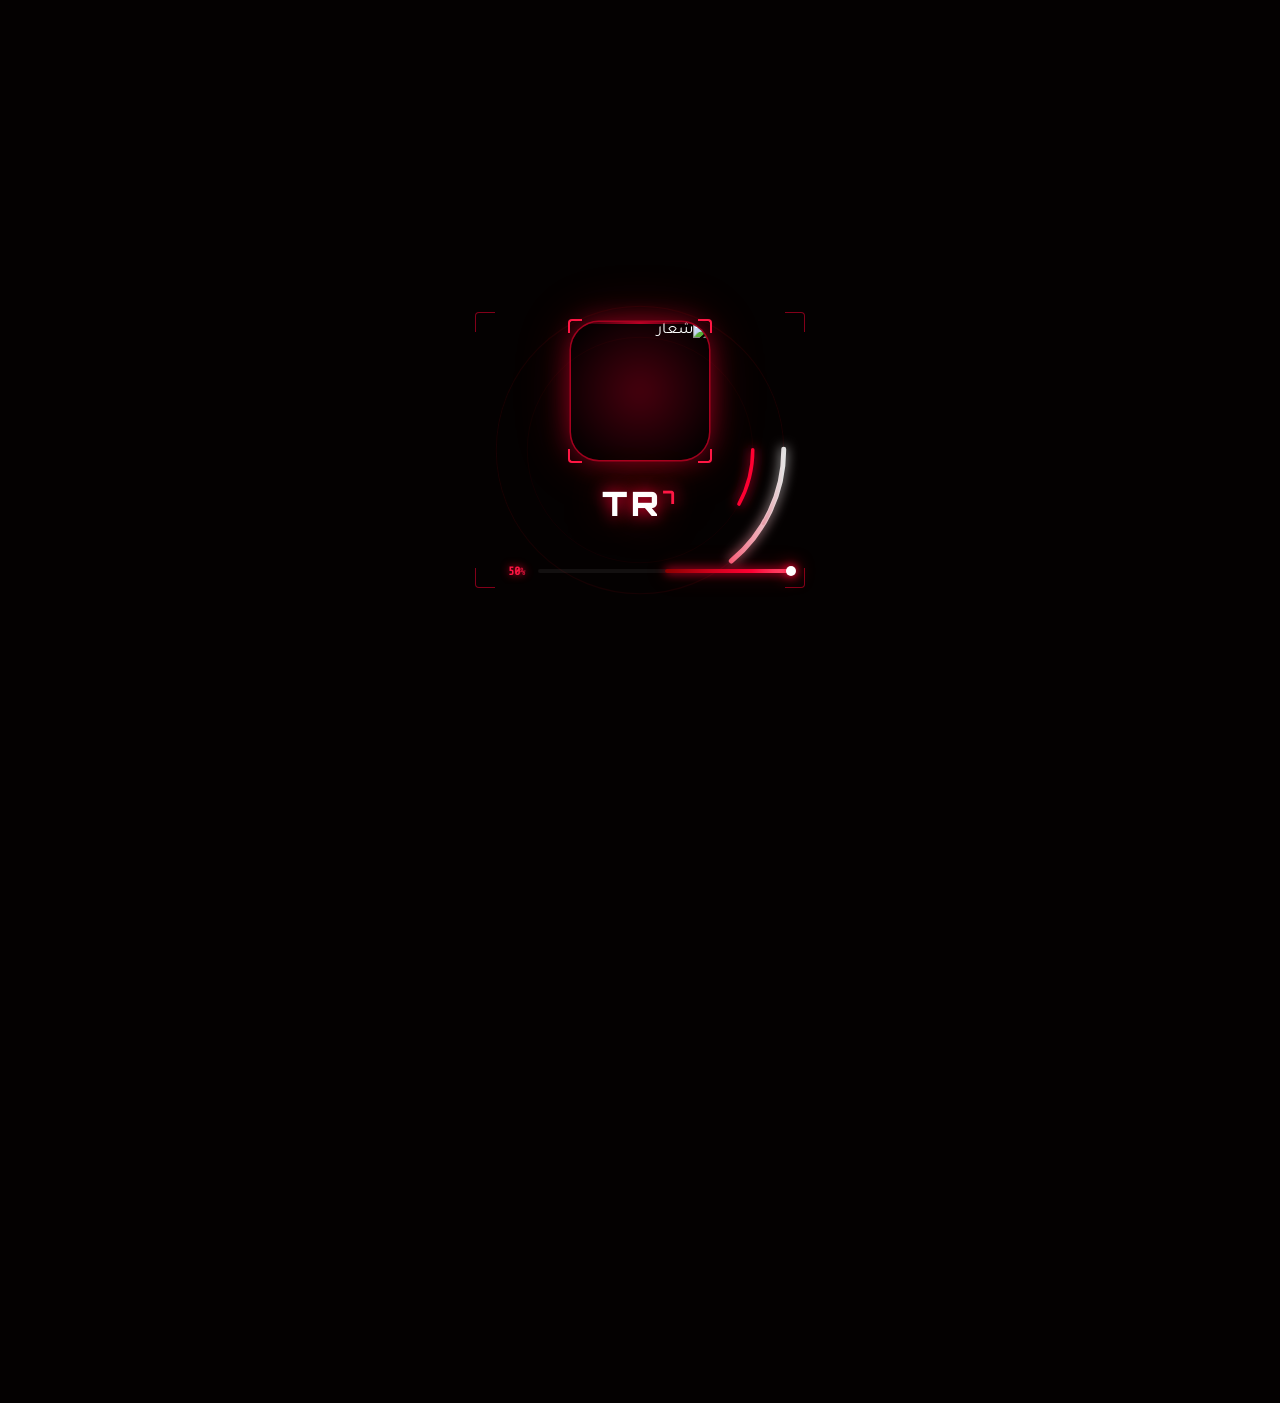
==== commit b6e9337a: "Add files via upload" ====
--- a/index.html
+++ b/index.html
@@ -2,7 +2,7 @@
 <html lang="ar" dir="rtl">
 <head>
   <meta charset="UTF-8">
-  <meta name="viewport" content="width=device-width, initial-scale=1.0, viewport-fit=cover">
+  <meta name="viewport" content="width=device-width, initial-scale=1.0, maximum-scale=1.0, viewport-fit=cover">
   <title>ㅤ𝑇𝑅⁷ㅤ</title>
   <link rel="icon" href="https://iili.io/qWN5VvR.md.jpg" type="image/jpeg">
   <meta name="description" content="مطور ويب متخصص في أنظمة تفاعلية عالية الأداء">
@@ -11,210 +11,268 @@
   <meta property="og:image" content="https://iili.io/qWN5VvR.md.jpg">
   <meta property="og:url" content="https://black3web.github.io/Blackweb/">
   <meta property="og:type" content="website">
-  <meta name="theme-color" content="#050202">
+  <meta name="theme-color" content="#040101">
   <meta name="color-scheme" content="dark">
   <link rel="preload" as="image" href="https://iili.io/fb6SvS9.md.jpg">
   <link rel="preload" as="image" href="https://iili.io/fb64ziv.md.jpg">
   <link rel="preload" as="image" href="https://iili.io/qWN5VvR.md.jpg">
   <link rel="preconnect" href="https://fonts.googleapis.com">
   <link rel="preconnect" href="https://fonts.gstatic.com" crossorigin>
-  <link href="https://fonts.googleapis.com/css2?family=Cairo:wght@400;700;900&family=Inter:wght@300;400;600;800;900&family=Tajawal:wght@400;500;700;900&family=Playfair+Display:ital,wght@0,700;0,900;1,700&display=swap" rel="stylesheet">
+  <link href="https://fonts.googleapis.com/css2?family=Cairo:wght@400;700;900&family=Tajawal:wght@400;500;700;900&family=Orbitron:wght@400;700;900&family=Share+Tech+Mono&display=swap" rel="stylesheet">
   <link rel="stylesheet" href="https://cdnjs.cloudflare.com/ajax/libs/font-awesome/6.5.0/css/all.min.css">
   <link rel="stylesheet" href="style.css">
-  <style>
-    .orbit-dot-cw  { animation: dashCW 3s linear infinite;   stroke-dasharray: 60 340;  stroke-dashoffset: 0; }
-    .orbit-dot-ccw { animation: dashCCW 3s linear infinite;  stroke-dasharray: 60 340;  stroke-dashoffset: 0; }
-    .lf-cw         { animation: dashCW 2.5s linear infinite; stroke-dasharray: 40 220; }
-    .lf-ccw        { animation: dashCCW 2.5s linear infinite;stroke-dasharray: 40 220; }
-    .pf-cw         { animation: dashCW 4s linear infinite;   stroke-dasharray: 50 260; }
-    .pf-ccw        { animation: dashCCW 4s linear infinite;  stroke-dasharray: 50 260; }
-    .co-cw         { animation: dashCW 6s linear infinite;   stroke-dasharray: 80 600; }
-    .co-ccw        { animation: dashCCW 6s linear infinite;  stroke-dasharray: 80 600; }
-    @keyframes dashCW  { to { stroke-dashoffset: -400; } }
-    @keyframes dashCCW { to { stroke-dashoffset:  400; } }
-  </style>
 </head>
 <body>
 
 <!-- LOADER -->
 <div id="loader" role="status" aria-label="جاري التحميل">
-  <div class="loader-card">
-    <div class="orbit-wrap">
-      <svg style="position:absolute;inset:-2px;width:calc(100% + 4px);height:calc(100% + 4px);overflow:visible;" viewBox="0 0 284 340">
+  <div class="loader-inner">
+    <div class="loader-orbit-wrap" aria-hidden="true">
+      <svg viewBox="0 0 220 220" class="loader-orbit-svg">
         <defs>
-          <linearGradient id="orb1" x1="0%" y1="0%" x2="100%" y2="0%">
-            <stop offset="0%" stop-color="#c41e3a" stop-opacity="0"/>
-            <stop offset="50%" stop-color="#ff2244" stop-opacity="1"/>
-            <stop offset="85%" stop-color="#ff4466" stop-opacity="1"/>
-            <stop offset="100%" stop-color="#ffffff" stop-opacity="0.7"/>
+          <linearGradient id="lg1" x1="0%" y1="0%" x2="100%" y2="0%">
+            <stop offset="0%"   stop-color="#ff0033" stop-opacity="0"/>
+            <stop offset="40%"  stop-color="#ff0033" stop-opacity="1"/>
+            <stop offset="75%"  stop-color="#ff3355" stop-opacity="1"/>
+            <stop offset="100%" stop-color="#ffffff"  stop-opacity="0.85"/>
           </linearGradient>
-          <linearGradient id="orb2" x1="0%" y1="0%" x2="100%" y2="0%">
-            <stop offset="0%" stop-color="#ffffff" stop-opacity="0"/>
-            <stop offset="50%" stop-color="#ffffff" stop-opacity="1"/>
-            <stop offset="85%" stop-color="#ffcc99" stop-opacity="1"/>
-            <stop offset="100%" stop-color="#c41e3a" stop-opacity="0.7"/>
+          <linearGradient id="lg2" x1="100%" y1="0%" x2="0%" y2="0%">
+            <stop offset="0%"   stop-color="#cc001a" stop-opacity="0"/>
+            <stop offset="50%"  stop-color="#cc001a" stop-opacity="1"/>
+            <stop offset="100%" stop-color="#cc001a" stop-opacity="0"/>
+          </linearGradient>
+          <filter id="glow1" x="-50%" y="-50%" width="200%" height="200%">
+            <feGaussianBlur in="SourceGraphic" stdDeviation="4" result="b"/>
+            <feMerge><feMergeNode in="b"/><feMergeNode in="SourceGraphic"/></feMerge>
+          </filter>
+        </defs>
+        <!-- Base rings -->
+        <circle cx="110" cy="110" r="102" fill="none" stroke="rgba(180,0,20,0.1)" stroke-width="0.8"/>
+        <circle cx="110" cy="110" r="80"  fill="none" stroke="rgba(180,0,20,0.08)" stroke-width="0.6"/>
+        <!-- Animated comet outer -->
+        <circle cx="110" cy="110" r="102" fill="none"
+          stroke="url(#lg1)" stroke-width="3.5" stroke-linecap="round"
+          stroke-dasharray="90 550" filter="url(#glow1)"
+          class="ldr-comet-1"/>
+        <!-- Animated comet outer reverse -->
+        <circle cx="110" cy="110" r="102" fill="none"
+          stroke="url(#lg2)" stroke-width="2" stroke-linecap="round"
+          stroke-dasharray="55 585"
+          class="ldr-comet-2"/>
+        <!-- Animated comet inner -->
+        <circle cx="110" cy="110" r="80" fill="none"
+          stroke="#ff0033" stroke-width="2.5" stroke-linecap="round"
+          stroke-dasharray="40 462" filter="url(#glow1)"
+          class="ldr-comet-3"/>
+      </svg>
+    </div>
+
+    <div class="loader-logo-box">
+      <div class="loader-logo-aura"></div>
+      <img src="https://iili.io/qWN5VvR.md.jpg" alt="شعار" class="loader-logo" loading="eager">
+      <div class="loader-scan"></div>
+      <div class="ldr-corner ldr-c-tl"></div>
+      <div class="ldr-corner ldr-c-tr"></div>
+      <div class="ldr-corner ldr-c-bl"></div>
+      <div class="ldr-corner ldr-c-br"></div>
+    </div>
+
+    <div class="loader-text">
+      <div class="ldr-brand">TR<sup>7</sup></div>
+      <div class="ldr-status" id="ldr-status">INITIALIZING SYSTEM</div>
+    </div>
+
+    <div class="loader-progress">
+      <div class="ldr-bar-wrap">
+        <div class="ldr-bar-fill" id="loader-bar"></div>
+        <div class="ldr-bar-head" id="ldr-head"></div>
+      </div>
+      <div class="ldr-pct" id="ldr-pct">0<span>%</span></div>
+    </div>
+
+    <!-- HUD brackets -->
+    <div class="ldr-hud-tl"></div>
+    <div class="ldr-hud-tr"></div>
+    <div class="ldr-hud-bl"></div>
+    <div class="ldr-hud-br"></div>
+  </div>
+</div>
+
+<!-- CANVAS BG -->
+<canvas id="canvas-bg"></canvas>
+
+<!-- MODAL -->
+<div class="modal-overlay" id="img-modal" role="dialog" aria-modal="true" aria-hidden="true">
+  <div class="modal-close" id="modal-close" tabindex="0" role="button" aria-label="إغلاق">
+    <i class="fas fa-times"></i>
+  </div>
+  <div class="modal-frame">
+    <img src="" alt="صورة مكبرة" class="modal-img" id="modal-img">
+    <div class="mf-corner mf-tl"></div>
+    <div class="mf-corner mf-tr"></div>
+    <div class="mf-corner mf-bl"></div>
+    <div class="mf-corner mf-br"></div>
+  </div>
+</div>
+
+<!-- MAIN PAGE -->
+<div class="page-wrap">
+  <div class="glass-card" id="main-card">
+
+    <!-- Card orbit decoration -->
+    <div class="card-orbit-wrap" aria-hidden="true">
+      <svg class="card-orbit-svg" viewBox="0 0 100 100" preserveAspectRatio="none" overflow="visible">
+        <defs>
+          <linearGradient id="co1" x1="0%" y1="0%" x2="100%" y2="0%">
+            <stop offset="0%"   stop-color="#ff0033" stop-opacity="0"/>
+            <stop offset="50%"  stop-color="#ff0033" stop-opacity="1"/>
+            <stop offset="100%" stop-color="#ff3355" stop-opacity="0"/>
+          </linearGradient>
+          <linearGradient id="co2" x1="100%" y1="0%" x2="0%" y2="0%">
+            <stop offset="0%"   stop-color="#990011" stop-opacity="0"/>
+            <stop offset="50%"  stop-color="#990011" stop-opacity="0.8"/>
+            <stop offset="100%" stop-color="#990011" stop-opacity="0"/>
           </linearGradient>
         </defs>
-        <rect x="2" y="2" width="280" height="336" rx="36" ry="36" fill="none"
-          stroke="url(#orb1)" stroke-width="3" class="orbit-dot-cw"
-          style="filter:drop-shadow(0 0 6px #c41e3a) drop-shadow(0 0 16px rgba(196,30,58,0.5))"/>
-        <rect x="2" y="2" width="280" height="336" rx="36" ry="36" fill="none"
-          stroke="url(#orb2)" stroke-width="3" class="orbit-dot-ccw"
-          style="filter:drop-shadow(0 0 6px #fff) drop-shadow(0 0 14px rgba(255,180,100,0.6))"/>
+        <rect x="0.5" y="0.5" width="99" height="99" rx="4.5" fill="none"
+          stroke="url(#co1)" stroke-width="0.6"
+          stroke-dasharray="28 272"
+          class="co-cw"/>
+        <rect x="0.5" y="0.5" width="99" height="99" rx="4.5" fill="none"
+          stroke="url(#co2)" stroke-width="0.4"
+          stroke-dasharray="18 282"
+          class="co-ccw"/>
       </svg>
     </div>
 
-    <div class="loader-logo-wrap">
-      <div class="logo-frame-ring r1">
-        <svg viewBox="0 0 160 160" overflow="visible">
-          <rect x="4" y="4" width="152" height="152" rx="26" fill="none"
-            stroke="#c41e3a" stroke-width="2.5" class="lf-cw"
-            style="filter:drop-shadow(0 0 5px #c41e3a) drop-shadow(0 0 14px rgba(196,30,58,0.7))"/>
-          <rect x="4" y="4" width="152" height="152" rx="26" fill="none"
-            stroke="rgba(255,255,255,0.65)" stroke-width="1.2" class="lf-cw"
-            stroke-dasharray="15 225"
-            style="filter:drop-shadow(0 0 5px rgba(255,255,255,0.9))"/>
-        </svg>
-      </div>
-      <div class="logo-frame-ring r2">
-        <svg viewBox="0 0 160 160" overflow="visible">
-          <rect x="4" y="4" width="152" height="152" rx="26" fill="none"
-            stroke="#ffffff" stroke-width="2.5" class="lf-ccw"
-            style="filter:drop-shadow(0 0 5px #fff) drop-shadow(0 0 14px rgba(255,200,150,0.6))"/>
-          <rect x="4" y="4" width="152" height="152" rx="26" fill="none"
-            stroke="rgba(196,30,58,0.9)" stroke-width="1.2" class="lf-ccw"
-            stroke-dasharray="15 225"
-            style="filter:drop-shadow(0 0 5px rgba(196,30,58,1))"/>
-        </svg>
-      </div>
-      <img src="https://iili.io/qWN5VvR.md.jpg" alt="شعار جلال" class="loader-logo" loading="eager">
-    </div>
-
-    <div class="loader-bar-wrap">
-      <div class="loader-bar" id="loader-bar"></div>
-    </div>
-  </div>
-</div>
-
-<!-- CANVAS BG -->
-<canvas id="canvas-bg"></canvas>
-
-<!-- MODAL -->
-<div class="modal-overlay" id="img-modal" role="dialog" aria-modal="true" aria-hidden="true" aria-label="عرض الصورة">
-  <div class="modal-close" id="modal-close" tabindex="0" role="button" aria-label="إغلاق"><i class="fas fa-times"></i></div>
-  <img src="" alt="صورة مكبرة" class="modal-img" id="modal-img">
-</div>
-
-<!-- MAIN -->
-<div class="page-wrap">
-  <div class="glass-card">
-
-    <!-- Card orbit -->
-    <div class="card-orbit-wrap" aria-hidden="true">
-      <svg class="card-orbit-svg" viewBox="0 0 700 900" preserveAspectRatio="none" overflow="visible">
-        <defs>
-          <linearGradient id="co1" x1="0%" y1="0%" x2="100%" y2="0%">
-            <stop offset="0%" stop-color="#ff6a00" stop-opacity="0"/>
-            <stop offset="50%" stop-color="#ff9500" stop-opacity="1"/>
-            <stop offset="85%" stop-color="#ff6a00" stop-opacity="1"/>
-            <stop offset="100%" stop-color="#ffffff" stop-opacity="0.5"/>
-          </linearGradient>
-          <linearGradient id="co2" x1="0%" y1="0%" x2="100%" y2="0%">
-            <stop offset="0%" stop-color="#ffffff" stop-opacity="0"/>
-            <stop offset="50%" stop-color="#ffffff" stop-opacity="1"/>
-            <stop offset="85%" stop-color="#ffcc88" stop-opacity="1"/>
-            <stop offset="100%" stop-color="#ff6a00" stop-opacity="0.5"/>
-          </linearGradient>
-        </defs>
-        <rect x="3" y="3" width="694" height="894" rx="42" fill="none"
-          stroke="url(#co1)" stroke-width="3.5" class="co-cw"
-          style="filter:drop-shadow(0 0 10px #ff6a00) drop-shadow(0 0 22px rgba(255,106,0,0.45))"/>
-        <rect x="3" y="3" width="694" height="894" rx="42" fill="none"
-          stroke="url(#co2)" stroke-width="3.5" class="co-ccw"
-          style="filter:drop-shadow(0 0 10px #fff) drop-shadow(0 0 18px rgba(255,200,100,0.45))"/>
-      </svg>
-    </div>
-
-    <div class="grain" aria-hidden="true"></div>
+    <!-- Scanlines -->
+    <div class="scanlines" aria-hidden="true"></div>
+    <!-- Grain -->
+    <div class="grain-overlay" aria-hidden="true"></div>
+    <!-- HUD corners on main card -->
+    <div class="card-hud card-hud-tl" aria-hidden="true"></div>
+    <div class="card-hud card-hud-tr" aria-hidden="true"></div>
+    <div class="card-hud card-hud-bl" aria-hidden="true"></div>
+    <div class="card-hud card-hud-br" aria-hidden="true"></div>
 
     <!-- BANNER -->
     <div class="banner-wrap" id="banner-wrap" role="button" tabindex="0" aria-label="تكبير صورة الغلاف">
       <img src="https://iili.io/fb6SvS9.md.jpg" alt="غلاف الموقع" class="banner-img" loading="eager">
-      <div class="banner-gradient"></div>
+      <div class="banner-vignette"></div>
+      <div class="banner-gradient-bot"></div>
+      <div class="banner-hud" aria-hidden="true">
+        <span class="bhud-pulse"></span>
+        <span class="bhud-label">COVER PHOTO</span>
+      </div>
     </div>
 
     <!-- PROFILE -->
     <div class="profile-section">
       <div class="profile-wrap" id="profile-wrap" role="button" tabindex="0" aria-label="تكبير الصورة الشخصية">
+        <!-- Orbit rings -->
+        <div class="po po1" aria-hidden="true">
+          <svg viewBox="0 0 170 170" overflow="visible">
+            <defs>
+              <linearGradient id="po1g" x1="0%" y1="0%" x2="100%" y2="100%">
+                <stop offset="0%"   stop-color="#ff0033" stop-opacity="0"/>
+                <stop offset="45%"  stop-color="#ff0033" stop-opacity="1"/>
+                <stop offset="100%" stop-color="#ffffff"  stop-opacity="0.8"/>
+              </linearGradient>
+            </defs>
+            <circle cx="85" cy="85" r="79" fill="none" stroke="rgba(200,0,30,0.1)" stroke-width="0.8"/>
+            <circle cx="85" cy="85" r="79" fill="none"
+              stroke="url(#po1g)" stroke-width="2.8" stroke-linecap="round"
+              stroke-dasharray="70 426"
+              class="po-cw"/>
+          </svg>
+        </div>
+        <div class="po po2" aria-hidden="true">
+          <svg viewBox="0 0 170 170" overflow="visible">
+            <defs>
+              <linearGradient id="po2g" x1="100%" y1="100%" x2="0%" y2="0%">
+                <stop offset="0%"   stop-color="#cc001a" stop-opacity="0"/>
+                <stop offset="50%"  stop-color="#cc001a" stop-opacity="1"/>
+                <stop offset="100%" stop-color="#ff3355"  stop-opacity="0.7"/>
+              </linearGradient>
+            </defs>
+            <circle cx="85" cy="85" r="79" fill="none"
+              stroke="url(#po2g)" stroke-width="2" stroke-linecap="round"
+              stroke-dasharray="48 448"
+              class="po-ccw"/>
+          </svg>
+        </div>
         <div class="profile-aura" aria-hidden="true"></div>
-        <div class="profile-orbit po1" aria-hidden="true">
-          <svg viewBox="0 0 140 140" overflow="visible">
-            <circle cx="70" cy="70" r="66" fill="none" stroke="#c41e3a" stroke-width="2.2" class="pf-cw"
-              style="filter:drop-shadow(0 0 5px #c41e3a) drop-shadow(0 0 16px rgba(196,30,58,0.7))"/>
-            <circle cx="70" cy="70" r="66" fill="none" stroke="rgba(255,255,255,0.6)" stroke-width="1.2" class="pf-cw"
-              stroke-dasharray="12 248" style="filter:drop-shadow(0 0 5px rgba(255,255,255,1))"/>
-          </svg>
-        </div>
-        <div class="profile-orbit po2" aria-hidden="true">
-          <svg viewBox="0 0 140 140" overflow="visible">
-            <circle cx="70" cy="70" r="66" fill="none" stroke="#ffffff" stroke-width="2.2" class="pf-ccw"
-              style="filter:drop-shadow(0 0 5px #fff) drop-shadow(0 0 14px rgba(255,200,150,0.6))"/>
-            <circle cx="70" cy="70" r="66" fill="none" stroke="rgba(196,30,58,0.85)" stroke-width="1.2" class="pf-ccw"
-              stroke-dasharray="12 248" style="filter:drop-shadow(0 0 5px rgba(196,30,58,1))"/>
-          </svg>
-        </div>
-        <img src="https://iili.io/fb64ziv.md.jpg" alt="جلال - مطور ويب" class="profile-img" loading="eager">
+        <img src="https://iili.io/fb64ziv.md.jpg" alt="جلال" class="profile-img" loading="eager">
+        <div class="profile-shine" aria-hidden="true"></div>
       </div>
     </div>
 
     <!-- INFO -->
     <section class="profile-info">
       <h1 class="profile-name">
-        جلال
-        <span class="name-underline"></span>
+        <span class="name-glow">جلال</span>
+        <span class="name-underline" aria-hidden="true"></span>
       </h1>
-      <p class="profile-title">Web Engineer &amp; UI Architect</p>
+      <p class="profile-title">
+        <span class="tb" aria-hidden="true">[ </span>Web Engineer &amp; UI Architect<span class="tb" aria-hidden="true"> ]</span>
+      </p>
       <div class="desc-box">
+        <div class="desc-top-bar" aria-hidden="true"></div>
         مطور ويب محترف ومتخصص في دمج حلول الذكاء الاصطناعي مع تطبيقات الويب الحديثة.
         أمتلك خبرة عميقة في بناء أنظمة تفاعلية عالية الأداء تركز على تجربة المستخدم،
         وتوظيف تقنيات AI/ML لتقديم تجارب استثنائية.
         أؤمن بأن الجماليات والوظائف يجب أن تعمل بتناغم تام لخلق منتج رقمي لا يُنسى.
+        <div class="desc-bot-bar" aria-hidden="true"></div>
       </div>
     </section>
 
     <!-- LINKS -->
     <section class="links-section">
-      <h2 class="section-title">تواصل</h2>
+      <h2 class="section-title">
+        <span class="st-line-l" aria-hidden="true"></span>
+        <span class="st-word">تواصل</span>
+        <span class="st-line-r" aria-hidden="true"></span>
+      </h2>
       <div class="links-grid">
 
         <div class="app-card" data-href="https://t.me/ILYA3bot" role="link" tabindex="0" aria-label="تليغرام بوت">
-          <div class="app-icon"><i class="fab fa-telegram"></i></div>
+          <div class="acg"></div>
+          <div class="app-icon ac-tg"><i class="fab fa-telegram"></i></div>
           <div class="app-name">Telegram</div>
           <div class="app-handle">@ILYA3bot</div>
+          <div class="ac-shine"></div>
         </div>
 
         <div class="app-card" data-href="https://t.me/swc_t" role="link" tabindex="0" aria-label="قناة تليغرام">
-          <div class="app-icon"><i class="fas fa-paper-plane"></i></div>
+          <div class="acg"></div>
+          <div class="app-icon ac-ch"><i class="fas fa-paper-plane"></i></div>
           <div class="app-name">Channel</div>
           <div class="app-handle">@swc_t</div>
+          <div class="ac-shine"></div>
         </div>
 
         <div class="app-card" data-href="https://youtube.com/@scv_t" role="link" tabindex="0" aria-label="يوتيوب">
-          <div class="app-icon" style="color:#ff3b3b;"><i class="fab fa-youtube"></i></div>
+          <div class="acg"></div>
+          <div class="app-icon ac-yt"><i class="fab fa-youtube"></i></div>
           <div class="app-name">YouTube</div>
           <div class="app-handle">@scv_t</div>
+          <div class="ac-shine"></div>
         </div>
 
         <div class="app-card" data-href="https://www.instagram.com/szc2v" role="link" tabindex="0" aria-label="انستغرام">
-          <div class="app-icon" style="color:#e1306c;"><i class="fab fa-instagram"></i></div>
+          <div class="acg"></div>
+          <div class="app-icon ac-ig"><i class="fab fa-instagram"></i></div>
           <div class="app-name">Instagram</div>
           <div class="app-handle">@szc2v</div>
+          <div class="ac-shine"></div>
         </div>
 
         <div class="app-card" data-href="https://pin.it/41EQVI1bs" role="link" tabindex="0" aria-label="بينترست">
-          <div class="app-icon" style="color:#e60023;"><i class="fab fa-pinterest"></i></div>
+          <div class="acg"></div>
+          <div class="app-icon ac-pt"><i class="fab fa-pinterest"></i></div>
           <div class="app-name">Pinterest</div>
           <div class="app-handle">JLAL</div>
+          <div class="ac-shine"></div>
         </div>
 
       </div>
@@ -222,15 +280,22 @@
 
     <!-- FOOTER -->
     <footer class="site-footer">
+      <div class="footer-divider" aria-hidden="true">
+        <div class="fd-line"></div>
+        <div class="fd-gem">◆</div>
+        <div class="fd-line"></div>
+      </div>
       <div class="footer-inner">
         <div class="copyright">
-          <span>جميع الحقوق لمبرمج جـلال 2026 ©</span>
-          <span class="visitor-badge">
+          <span>© 2026 جلال — جميع الحقوق محفوظة</span>
+          <div class="visitor-badge">
             <i class="fas fa-eye"></i>
             <span id="visit-count">0</span>
-          </span>
+            <span class="vb-tag">VISITS</span>
+          </div>
         </div>
         <a href="https://black3web.github.io/Blackweb/" target="_blank" class="site-url" rel="noopener noreferrer">
+          <span class="su-arrow">⟶</span>
           black3web.github.io/Blackweb
         </a>
       </div>
--- a/style.css
+++ b/style.css
@@ -1,38 +1,59 @@
 /* ============================================================
-   JALAL — CINEMATIC PORTFOLIO — style.css
+   JALAL TR7 — CINEMATIC PORTFOLIO — style.css
+   Ultra-precision rebuild — Black + Deep Red + Neon Red
    ============================================================ */
 
 *, *::before, *::after {
-  margin: 0; padding: 0;
+  margin: 0;
+  padding: 0;
   box-sizing: border-box;
   -webkit-tap-highlight-color: transparent;
 }
 
 :root {
-  --bg:          #050202;
-  --red:         #c41e3a;
-  --red-bright:  #ff2244;
-  --orange:      #ff6a00;
-  --orange-fire: #ff9500;
-  --white:       #ffffff;
-  --white-dim:   rgba(255,255,255,0.85);
-  --glass-bg:    rgba(8,3,5,0.45);
-  --glass-b:     rgba(255,100,0,0.25);
-  --font-ar:     'Tajawal','Cairo',sans-serif;
-  --font-en:     'Inter','Playfair Display',serif;
-  --ease-c:      cubic-bezier(0.23,1,0.32,1);
+  /* Core palette */
+  --bg:            #040101;
+  --red-deep:      #8b0000;
+  --red-mid:       #cc001a;
+  --red-bright:    #ff0033;
+  --red-neon:      #ff1744;
+  --red-neon-dim:  rgba(255,23,68,0.6);
+  --red-glow:      rgba(255,0,51,0.35);
+  --white:         #ffffff;
+  --white-85:      rgba(255,255,255,0.85);
+  --white-60:      rgba(255,255,255,0.6);
+  --white-30:      rgba(255,255,255,0.3);
+  --white-10:      rgba(255,255,255,0.1);
+
+  /* Glass effects */
+  --glass-bg:      rgba(6,2,3,0.55);
+  --glass-b:       rgba(255,0,51,0.2);
+  --glass-b2:      rgba(255,0,51,0.12);
+
+  /* Typography */
+  --font-ar:       'Tajawal','Cairo',sans-serif;
+  --font-en:       'Orbitron','Share Tech Mono',sans-serif;
+  --font-body:     'Cairo','Tajawal',sans-serif;
+
+  /* Easing */
+  --ease-out:      cubic-bezier(0.16,1,0.3,1);
+  --ease-spring:   cubic-bezier(0.34,1.56,0.64,1);
 }
 
 html, body {
-  min-height: 100vh;
+  min-height: 100dvh;
   background: var(--bg);
   color: var(--white);
   font-family: var(--font-ar);
   overflow-x: hidden;
   scroll-behavior: smooth;
-}
-
-/* ─── CANVAS BG ─── */
+  -webkit-font-smoothing: antialiased;
+  -moz-osx-font-smoothing: grayscale;
+}
+
+/* ════════════════════════════════════════════
+   CANVAS BG
+   ════════════════════════════════════════════ */
 #canvas-bg {
   position: fixed;
   inset: 0;
@@ -41,9 +62,9 @@
   will-change: transform;
 }
 
-/* ════════════════════════════════
+/* ════════════════════════════════════════════
    LOADER
-   ════════════════════════════════ */
+   ════════════════════════════════════════════ */
 #loader {
   position: fixed;
   inset: 0;
@@ -52,7 +73,7 @@
   align-items: center;
   justify-content: center;
   background: var(--bg);
-  transition: opacity 0.7s ease, visibility 0.7s;
+  transition: opacity 0.8s var(--ease-out), visibility 0.8s;
 }
 #loader.hidden {
   opacity: 0;
@@ -60,737 +81,1111 @@
   pointer-events: none;
 }
 
-/* Loader glass card */
-.loader-card {
-  position: relative;
-  width: clamp(180px, 42vw, 280px);
-  background: rgba(12,5,8,0.6);
-  backdrop-filter: blur(28px) saturate(180%);
-  -webkit-backdrop-filter: blur(28px) saturate(180%);
-  border-radius: 36px;
-  border: 1px solid rgba(255,106,0,0.3);
-  box-shadow: 0 30px 80px rgba(0,0,0,0.9), 0 0 0 1px rgba(196,30,58,0.15) inset;
-  padding: 2.4rem 2rem 2rem;
+.loader-inner {
+  position: relative;
   display: flex;
   flex-direction: column;
   align-items: center;
-  gap: 1.6rem;
-  animation: cardFloat 3.2s ease-in-out infinite;
+  justify-content: center;
+  gap: 0;
+  width: clamp(230px, 55vw, 310px);
+  /* Subtle float animation */
+  animation: ldrFloat 4s ease-in-out infinite;
+}
+@keyframes ldrFloat {
+  0%,100% { transform: translateY(0); }
+  50%      { transform: translateY(-10px); }
+}
+
+/* Orbit SVG wrapper */
+.loader-orbit-wrap {
+  position: absolute;
+  inset: 0;
+  display: flex;
+  align-items: center;
+  justify-content: center;
+  z-index: 0;
+}
+.loader-orbit-svg {
+  width: clamp(230px, 55vw, 310px);
+  height: clamp(230px, 55vw, 310px);
   overflow: visible;
 }
 
-/* Dual orbit lights around loader card */
-.loader-card .orbit-wrap {
-  position: absolute;
-  inset: -14px;
-  border-radius: 46px;
-  pointer-events: none;
-}
-.orbit-ring {
-  position: absolute;
-  inset: 0;
-  border-radius: inherit;
-}
-.orbit-ring svg {
-  width: 100%; height: 100%;
-  overflow: visible;
-}
-.orbit-ring circle {
-  fill: none;
-  stroke-width: 2.5;
-  stroke-linecap: round;
-}
-
-/* Logo image in loader */
+/* Comet animations — smooth, no stutter */
+.ldr-comet-1 {
+  transform-origin: 110px 110px;
+  animation: spinCW 2.8s linear infinite;
+}
+.ldr-comet-2 {
+  transform-origin: 110px 110px;
+  animation: spinCCW 3.6s linear infinite;
+}
+.ldr-comet-3 {
+  transform-origin: 110px 110px;
+  animation: spinCW 2.2s linear infinite;
+}
+@keyframes spinCW  { from { transform: rotate(0deg); }   to { transform: rotate(360deg); } }
+@keyframes spinCCW { from { transform: rotate(0deg); }   to { transform: rotate(-360deg); } }
+
+/* Logo box */
+.loader-logo-box {
+  position: relative;
+  z-index: 2;
+  margin-top: 0;
+  width: clamp(100px, 26vw, 138px);
+  height: clamp(100px, 26vw, 138px);
+  flex-shrink: 0;
+}
+.loader-logo-aura {
+  position: absolute;
+  inset: -18px;
+  border-radius: 50%;
+  background: radial-gradient(circle, rgba(255,0,51,0.28) 0%, transparent 70%);
+  animation: auraBreath 3s ease-in-out infinite alternate;
+  filter: blur(10px);
+}
+@keyframes auraBreath {
+  0%   { opacity: 0.5; transform: scale(0.9); }
+  100% { opacity: 1;   transform: scale(1.2); }
+}
 .loader-logo {
-  width: clamp(80px, 22vw, 130px);
-  height: clamp(80px, 22vw, 130px);
+  width: 100%;
+  height: 100%;
   border-radius: 28px;
   object-fit: cover;
+  display: block;
   position: relative;
   z-index: 2;
-  box-shadow: 0 0 40px rgba(196,30,58,0.5);
-  animation: logoPulse 2s ease-in-out infinite;
-}
-
-/* Dual frame around logo */
-.loader-logo-wrap {
-  position: relative;
-  flex-shrink: 0;
-}
-.logo-frame-ring {
-  position: absolute;
-  border-radius: 36px;
-  pointer-events: none;
-}
-.logo-frame-ring.r1 {
-  inset: -10px;
-  animation: rotateCW 5s linear infinite;
-}
-.logo-frame-ring.r2 {
-  inset: -10px;
-  animation: rotateCCW 5s linear infinite;
-}
-.logo-frame-ring svg {
-  width: 100%; height: 100%;
+  box-shadow:
+    0 0 0 1.5px rgba(255,0,51,0.5),
+    0 0 28px rgba(255,0,51,0.45),
+    0 0 60px rgba(255,0,51,0.2);
+}
+/* HUD corners on logo */
+.ldr-corner {
+  position: absolute;
+  width: 14px;
+  height: 14px;
+  z-index: 3;
+}
+.ldr-c-tl { top: -3px;    left: -3px;   border-top: 2px solid var(--red-neon); border-left:  2px solid var(--red-neon); border-radius: 4px 0 0 0; }
+.ldr-c-tr { top: -3px;    right: -3px;  border-top: 2px solid var(--red-neon); border-right: 2px solid var(--red-neon); border-radius: 0 4px 0 0; }
+.ldr-c-bl { bottom: -3px; left: -3px;   border-bottom: 2px solid var(--red-neon); border-left:  2px solid var(--red-neon); border-radius: 0 0 0 4px; }
+.ldr-c-br { bottom: -3px; right: -3px;  border-bottom: 2px solid var(--red-neon); border-right: 2px solid var(--red-neon); border-radius: 0 0 4px 0; }
+
+/* Scan line on logo */
+.loader-scan {
+  position: absolute;
+  inset: 0;
+  border-radius: 28px;
+  overflow: hidden;
+  z-index: 3;
+  pointer-events: none;
+}
+.loader-scan::after {
+  content: '';
+  position: absolute;
+  left: 0; right: 0;
+  height: 2px;
+  background: linear-gradient(90deg, transparent, rgba(255,0,51,0.7), transparent);
+  animation: scanMove 2.5s linear infinite;
+  top: 0;
+}
+@keyframes scanMove {
+  0%   { top: 0%;   opacity: 0; }
+  10%  { opacity: 1; }
+  90%  { opacity: 1; }
+  100% { top: 100%; opacity: 0; }
+}
+
+/* Text section */
+.loader-text {
+  position: relative;
+  z-index: 2;
+  text-align: center;
+  margin-top: 1.4rem;
+}
+.ldr-brand {
+  font-family: var(--font-en);
+  font-size: clamp(1.5rem, 5vw, 2.1rem);
+  font-weight: 900;
+  letter-spacing: 4px;
+  color: var(--white);
+  text-shadow: 0 0 16px var(--red-bright), 0 0 40px rgba(255,0,51,0.5);
+}
+.ldr-brand sup {
+  font-size: 0.55em;
+  color: var(--red-neon);
+  vertical-align: super;
+}
+.ldr-status {
+  font-family: 'Share Tech Mono', monospace;
+  font-size: clamp(0.5rem, 1.6vw, 0.65rem);
+  letter-spacing: 3px;
+  color: var(--red-neon);
+  text-transform: uppercase;
+  margin-top: 0.35rem;
+  animation: statusBlink 1.4s step-end infinite;
+  opacity: 0.9;
+}
+@keyframes statusBlink {
+  0%,100% { opacity: 0.9; }
+  50%      { opacity: 0.4; }
+}
+
+/* Progress bar */
+.loader-progress {
+  position: relative;
+  z-index: 2;
+  width: 100%;
+  margin-top: 1.4rem;
+  display: flex;
+  align-items: center;
+  gap: 0.8rem;
+}
+.ldr-bar-wrap {
+  flex: 1;
+  height: 4px;
+  background: rgba(255,255,255,0.06);
+  border-radius: 99px;
   overflow: visible;
-}
-
-/* Progress bar */
-.loader-bar-wrap {
-  width: 100%;
-  height: 6px;
-  background: rgba(255,255,255,0.07);
-  border-radius: 99px;
-  overflow: hidden;
-  position: relative;
-}
-.loader-bar {
+  position: relative;
+}
+.ldr-bar-fill {
   height: 100%;
   width: 0%;
   border-radius: 99px;
-  background: linear-gradient(90deg, var(--red), var(--orange), var(--orange-fire));
-  box-shadow: 0 0 18px var(--orange), 0 0 40px rgba(255,106,0,0.4);
-  transition: width 0.06s linear;
-  position: relative;
-}
-/* Smoke tail after bar */
-.loader-bar::after {
-  content: '';
-  position: absolute;
-  right: -20px;
+  background: linear-gradient(90deg, var(--red-deep), var(--red-mid), var(--red-bright), #ff6680);
+  box-shadow: 0 0 10px var(--red-bright), 0 0 22px rgba(255,0,51,0.4);
+  transition: width 0.05s linear;
+  position: relative;
+}
+/* Comet head */
+.ldr-bar-head {
+  position: absolute;
+  right: -1px;
   top: 50%;
   transform: translateY(-50%);
-  width: 40px;
-  height: 14px;
+  width: 10px;
+  height: 10px;
   border-radius: 50%;
-  background: radial-gradient(ellipse, rgba(255,149,0,0.7) 0%, transparent 70%);
-  filter: blur(6px);
-}
-
-/* ── KEYFRAMES ── */
-@keyframes cardFloat {
-  0%,100% { transform: translateY(0) rotate(0deg); }
-  30%      { transform: translateY(-12px) rotate(0.4deg); }
-  60%      { transform: translateY(6px) rotate(-0.3deg); }
-}
-@keyframes logoPulse {
-  0%,100% { box-shadow: 0 0 30px rgba(196,30,58,0.5); }
-  50%      { box-shadow: 0 0 60px rgba(255,106,0,0.7), 0 0 100px rgba(196,30,58,0.3); }
-}
-@keyframes rotateCW  { to { transform: rotate(360deg); } }
-@keyframes rotateCCW { to { transform: rotate(-360deg); } }
-@keyframes dashCW  {
-  to { stroke-dashoffset: -400; }
-}
-@keyframes dashCCW {
-  to { stroke-dashoffset: 400; }
-}
-
-/* ════════════════════════════════
-   MAIN WRAPPER
-   ════════════════════════════════ */
+  background: white;
+  box-shadow: 0 0 8px var(--red-bright), 0 0 18px var(--red-bright);
+  pointer-events: none;
+  transition: left 0.05s linear;
+}
+.ldr-pct {
+  font-family: 'Share Tech Mono', monospace;
+  font-size: clamp(0.6rem, 1.8vw, 0.75rem);
+  color: var(--red-neon);
+  min-width: 40px;
+  text-align: right;
+  font-weight: 700;
+  text-shadow: 0 0 8px var(--red-bright);
+}
+.ldr-pct span { font-size: 0.8em; opacity: 0.7; }
+
+/* HUD bracket corners on loader-inner */
+.ldr-hud-tl, .ldr-hud-tr, .ldr-hud-bl, .ldr-hud-br {
+  position: absolute;
+  width: 20px;
+  height: 20px;
+}
+.ldr-hud-tl { top: -10px;    left: -10px;  border-top: 1.5px solid rgba(255,0,51,0.5); border-left:  1.5px solid rgba(255,0,51,0.5); border-radius: 4px 0 0 0; }
+.ldr-hud-tr { top: -10px;    right: -10px; border-top: 1.5px solid rgba(255,0,51,0.5); border-right: 1.5px solid rgba(255,0,51,0.5); border-radius: 0 4px 0 0; }
+.ldr-hud-bl { bottom: -10px; left: -10px;  border-bottom: 1.5px solid rgba(255,0,51,0.5); border-left:  1.5px solid rgba(255,0,51,0.5); border-radius: 0 0 0 4px; }
+.ldr-hud-br { bottom: -10px; right: -10px; border-bottom: 1.5px solid rgba(255,0,51,0.5); border-right: 1.5px solid rgba(255,0,51,0.5); border-radius: 0 0 4px 0; }
+
+/* ════════════════════════════════════════════
+   PAGE WRAP — perfectly centered glass card
+   ════════════════════════════════════════════ */
 .page-wrap {
   position: relative;
   z-index: 10;
-  max-width: 1100px;
-  width: 95%;
-  margin: 0 auto;
-  padding: 2rem 0 3rem;
-  display: flex;
-  flex-direction: column;
-  align-items: center;
-  gap: 2rem;
-  min-height: 100vh;
-}
-
-/* ════════════════════════════════
-   GLASS CARD (MAIN)
-   ════════════════════════════════ */
+  min-height: 100dvh;
+  display: flex;
+  align-items: center;
+  justify-content: center;
+  padding: clamp(0.75rem, 3vw, 2rem) clamp(0.5rem, 2vw, 1.5rem);
+}
+
+/* ════════════════════════════════════════════
+   GLASS CARD — MAIN
+   ════════════════════════════════════════════ */
 .glass-card {
   position: relative;
   width: 100%;
+  max-width: 680px;
   background: var(--glass-bg);
-  backdrop-filter: blur(24px) saturate(180%);
-  -webkit-backdrop-filter: blur(24px) saturate(180%);
-  border-radius: 44px;
+  backdrop-filter: blur(32px) saturate(180%);
+  -webkit-backdrop-filter: blur(32px) saturate(180%);
+  border-radius: 40px;
   border: 1px solid var(--glass-b);
   box-shadow:
-    0 40px 80px rgba(0,0,0,0.85),
-    0 0 0 1px rgba(255,106,0,0.12) inset,
-    0 0 120px rgba(196,30,58,0.08) inset;
+    0 40px 100px rgba(0,0,0,0.92),
+    0 0 0 0.5px rgba(255,0,51,0.1) inset,
+    0 0 80px rgba(255,0,51,0.05) inset;
   overflow: hidden;
-  animation: cardFloat 14s ease-in-out infinite;
-}
-
-/* Dual orbit on main card */
-.card-orbit-wrap {
-  position: absolute;
-  inset: -16px;
-  border-radius: 56px;
-  pointer-events: none;
-  z-index: 30;
-  overflow: hidden;
-}
-.card-orbit-svg {
-  width: 100%; height: 100%;
-  position: absolute; inset: 0;
-  overflow: visible;
-}
-
-/* Background nebula overlay */
+  /* Gentle breathing — NO rotation to avoid distortion */
+  animation: cardBreath 10s ease-in-out infinite;
+}
+@keyframes cardBreath {
+  0%,100% { box-shadow: 0 40px 100px rgba(0,0,0,0.92), 0 0 0 0.5px rgba(255,0,51,0.1) inset, 0 0 80px rgba(255,0,51,0.05) inset; }
+  50%      { box-shadow: 0 50px 120px rgba(0,0,0,0.95), 0 0 0 0.5px rgba(255,0,51,0.18) inset, 0 0 100px rgba(255,0,51,0.09) inset; }
+}
+
+/* Nebula background inside card */
 .glass-card::before {
   content: '';
   position: absolute;
-  inset: -40%;
+  inset: 0;
   background:
-    radial-gradient(circle at 20% 30%, rgba(196,30,58,0.07) 0%, transparent 40%),
-    radial-gradient(circle at 80% 70%, rgba(255,106,0,0.08) 0%, transparent 40%),
-    repeating-linear-gradient(45deg,rgba(255,106,0,0.015) 0px,rgba(255,106,0,0.015) 2px,transparent 2px,transparent 10px);
-  animation: nebulaDrift 40s linear infinite;
-  pointer-events: none;
+    radial-gradient(ellipse 60% 40% at 20% 20%, rgba(139,0,0,0.07) 0%, transparent 55%),
+    radial-gradient(ellipse 50% 40% at 80% 80%, rgba(200,0,26,0.05) 0%, transparent 55%),
+    radial-gradient(ellipse 70% 50% at 50% 50%, rgba(255,0,51,0.03) 0%, transparent 60%);
   z-index: 0;
+  pointer-events: none;
+  animation: nebulaDrift 50s linear infinite;
 }
 @keyframes nebulaDrift {
-  0%   { transform: translate(0,0) rotate(0deg); }
-  50%  { transform: translate(2%,1.5%) rotate(0.5deg); }
-  100% { transform: translate(0,0) rotate(0deg); }
-}
-
-/* Grain overlay */
-.glass-card .grain {
-  position: absolute;
-  inset: 0;
-  background: repeating-radial-gradient(circle at 0% 50%,rgba(255,255,255,0.015) 0px,transparent 1px);
-  pointer-events: none;
+  0%   { transform: translate(0,0)   rotate(0deg);   }
+  33%  { transform: translate(1%,2%) rotate(0.3deg);  }
+  66%  { transform: translate(-1%,1%) rotate(-0.2deg); }
+  100% { transform: translate(0,0)   rotate(0deg);   }
+}
+
+/* Scanlines effect */
+.scanlines {
+  position: absolute;
+  inset: 0;
+  background: repeating-linear-gradient(
+    0deg,
+    transparent,
+    transparent 2px,
+    rgba(0,0,0,0.04) 2px,
+    rgba(0,0,0,0.04) 4px
+  );
   z-index: 1;
-  opacity: 0.3;
-  animation: grainShift 10s steps(1) infinite;
+  pointer-events: none;
+  border-radius: inherit;
+}
+
+/* Fine grain noise */
+.grain-overlay {
+  position: absolute;
+  inset: 0;
+  background-image:
+    url("data:image/svg+xml,%3Csvg viewBox='0 0 256 256' xmlns='http://www.w3.org/2000/svg'%3E%3Cfilter id='n'%3E%3CfeTurbulence type='fractalNoise' baseFrequency='0.9' numOctaves='4' stitchTiles='stitch'/%3E%3C/filter%3E%3Crect width='100%25' height='100%25' filter='url(%23n)' opacity='0.04'/%3E%3C/svg%3E");
+  background-size: 256px 256px;
+  z-index: 1;
+  pointer-events: none;
+  opacity: 0.6;
+  animation: grainShift 8s steps(1) infinite;
 }
 @keyframes grainShift {
-  0%  { transform: translate(0,0); }
-  20% { transform: translate(1%,2%); }
-  40% { transform: translate(-2%,1%); }
-  60% { transform: translate(1%,-1%); }
-  80% { transform: translate(-1%,2%); }
-  100%{ transform: translate(0,0); }
-}
-
-/* ─── BANNER ─── */
+  0%  { background-position: 0 0; }
+  20% { background-position: 64px 128px; }
+  40% { background-position: -64px 32px; }
+  60% { background-position: 128px -64px; }
+  80% { background-position: -32px 96px; }
+  100%{ background-position: 0 0; }
+}
+
+/* Card orbit comet (border deco) */
+.card-orbit-wrap {
+  position: absolute;
+  inset: 0;
+  pointer-events: none;
+  z-index: 30;
+  border-radius: inherit;
+}
+.card-orbit-svg {
+  position: absolute;
+  inset: 0;
+  width: 100%;
+  height: 100%;
+  overflow: visible;
+}
+.co-cw  { animation: coCW  8s linear infinite; }
+.co-ccw { animation: coCCW 11s linear infinite; }
+@keyframes coCW  {
+  0%   { stroke-dashoffset: 0;    }
+  100% { stroke-dashoffset: -300; }
+}
+@keyframes coCCW {
+  0%   { stroke-dashoffset: 0;   }
+  100% { stroke-dashoffset: 300; }
+}
+
+/* HUD corners on glass card */
+.card-hud {
+  position: absolute;
+  width: 18px;
+  height: 18px;
+  z-index: 4;
+}
+.card-hud-tl { top: 14px;    left: 14px;   border-top: 1.5px solid rgba(255,0,51,0.45); border-left:  1.5px solid rgba(255,0,51,0.45); border-radius: 4px 0 0 0; }
+.card-hud-tr { top: 14px;    right: 14px;  border-top: 1.5px solid rgba(255,0,51,0.45); border-right: 1.5px solid rgba(255,0,51,0.45); border-radius: 0 4px 0 0; }
+.card-hud-bl { bottom: 14px; left: 14px;   border-bottom: 1.5px solid rgba(255,0,51,0.45); border-left:  1.5px solid rgba(255,0,51,0.45); border-radius: 0 0 0 4px; }
+.card-hud-br { bottom: 14px; right: 14px;  border-bottom: 1.5px solid rgba(255,0,51,0.45); border-right: 1.5px solid rgba(255,0,51,0.45); border-radius: 0 0 4px 0; }
+
+/* ════════════════════════════════════════════
+   BANNER
+   ════════════════════════════════════════════ */
 .banner-wrap {
   width: 100%;
-  height: clamp(160px, 30vw, 320px);
+  height: clamp(150px, 38vw, 280px);
   overflow: hidden;
   position: relative;
-  border-radius: 44px 44px 20px 20px;
+  border-radius: 40px 40px 0 0;
   cursor: pointer;
   z-index: 2;
+  outline: none;
 }
 .banner-img {
-  width: 100%; height: 100%;
+  width: 100%;
+  height: 100%;
   object-fit: cover;
-  filter: brightness(0.82) contrast(1.12) saturate(1.25);
+  object-position: center 30%;
   display: block;
-  animation: bannerDolly 28s alternate ease-in-out infinite;
+  filter: brightness(0.78) contrast(1.1) saturate(1.2);
+  /* Ken Burns — smooth only, no stutter */
+  animation: kenBurns 30s ease-in-out infinite alternate;
   will-change: transform;
-  transition: filter 0.5s ease;
-}
-.banner-wrap:hover .banner-img { filter: brightness(0.95) contrast(1.15) saturate(1.35); }
-@keyframes bannerDolly {
-  0%   { transform: scale(1); }
-  100% { transform: scale(1.09); }
-}
-.banner-gradient {
+  transform-origin: center center;
+}
+@keyframes kenBurns {
+  0%   { transform: scale(1.0) translate(0, 0); }
+  100% { transform: scale(1.07) translate(-1%, 1%); }
+}
+.banner-wrap:hover .banner-img,
+.banner-wrap:focus .banner-img {
+  filter: brightness(0.9) contrast(1.12) saturate(1.35);
+}
+.banner-vignette {
+  position: absolute;
+  inset: 0;
+  background: radial-gradient(ellipse at center, transparent 40%, rgba(0,0,0,0.5) 100%);
+  z-index: 1;
+  pointer-events: none;
+}
+.banner-gradient-bot {
   position: absolute;
   bottom: 0; left: 0; right: 0;
-  height: 50%;
-  background: linear-gradient(to top, var(--glass-bg), transparent);
+  height: 55%;
+  background: linear-gradient(to top, var(--bg) 0%, rgba(4,1,1,0.7) 40%, transparent 100%);
+  z-index: 2;
+  pointer-events: none;
+}
+/* HUD info tag on banner */
+.banner-hud {
+  position: absolute;
+  top: clamp(8px,2vw,14px);
+  left: clamp(10px,2.5vw,18px);
+  display: flex;
+  align-items: center;
+  gap: 7px;
+  z-index: 4;
+  opacity: 0.75;
+}
+.bhud-pulse {
+  display: inline-block;
+  width: 7px; height: 7px;
+  border-radius: 50%;
+  background: var(--red-neon);
+  box-shadow: 0 0 10px var(--red-bright);
+  animation: pulseDot 1.8s ease-in-out infinite;
+}
+@keyframes pulseDot {
+  0%,100% { transform: scale(1);   opacity: 1; }
+  50%      { transform: scale(1.5); opacity: 0.5; }
+}
+.bhud-label {
+  font-family: 'Share Tech Mono', monospace;
+  font-size: clamp(0.48rem, 1.3vw, 0.58rem);
+  letter-spacing: 3px;
+  color: rgba(255,255,255,0.65);
+  text-transform: uppercase;
+}
+
+/* ════════════════════════════════════════════
+   PROFILE SECTION — centered below banner
+   ════════════════════════════════════════════ */
+.profile-section {
+  position: relative;
+  margin-top: clamp(-55px, -9vw, -48px);
+  display: flex;
+  justify-content: center;
+  align-items: center;
+  z-index: 20;
+}
+
+.profile-wrap {
+  position: relative;
+  width: clamp(96px, 18vw, 120px);
+  height: clamp(96px, 18vw, 120px);
+  cursor: pointer;
+  flex-shrink: 0;
+  outline: none;
+}
+
+/* Orbit rings */
+.po {
+  position: absolute;
+  border-radius: 50%;
+  pointer-events: none;
+}
+.po1 {
+  inset: -16px;
+  animation: rotateCW 5s linear infinite;
   z-index: 3;
 }
-
-/* ─── PROFILE SECTION ─── */
-.profile-section {
-  position: relative;
-  margin-top: -55px;
-  display: flex;
-  justify-content: center;
-  z-index: 20;
-}
-
-.profile-wrap {
-  position: relative;
-  width: clamp(90px, 20vw, 115px);
-  height: clamp(90px, 20vw, 115px);
-  cursor: pointer;
-}
-
+.po2 {
+  inset: -16px;
+  animation: rotateCCW 7s linear infinite;
+  z-index: 3;
+}
+.po svg { width: 100%; height: 100%; overflow: visible; display: block; }
+.po-cw  { animation: spinCW  2.6s linear infinite; transform-origin: 85px 85px; }
+.po-ccw { animation: spinCCW 3.4s linear infinite; transform-origin: 85px 85px; }
+
+@keyframes rotateCW  { from { transform: rotate(0deg); }   to { transform: rotate(360deg); } }
+@keyframes rotateCCW { from { transform: rotate(0deg); }   to { transform: rotate(-360deg); } }
+
+/* Aura glow */
+.profile-aura {
+  position: absolute;
+  inset: -22px;
+  border-radius: 50%;
+  background: radial-gradient(circle, rgba(255,0,51,0.22) 0%, transparent 70%);
+  filter: blur(14px);
+  z-index: 1;
+  animation: auraBreath 4s ease-in-out infinite alternate;
+}
+
+/* Profile image */
 .profile-img {
-  width: 100%; height: 100%;
+  width: 100%;
+  height: 100%;
   border-radius: 50%;
   object-fit: cover;
-  border: 3px solid rgba(10,5,7,0.9);
-  box-shadow: 0 0 35px rgba(196,30,58,0.5);
+  object-position: center top;
+  display: block;
+  position: relative;
+  z-index: 2;
+  border: 2.5px solid rgba(255,0,51,0.35);
+  box-shadow:
+    0 0 0 2px rgba(4,1,1,0.9),
+    0 0 24px rgba(255,0,51,0.4),
+    0 0 50px rgba(255,0,51,0.18);
+  transition: box-shadow 0.5s var(--ease-out), transform 0.5s var(--ease-out);
+  /* Subtle float */
   animation: imgFloat 7s ease-in-out infinite;
-  position: relative;
-  z-index: 2;
-  transition: all 0.5s var(--ease-c);
-}
-.profile-wrap:hover .profile-img {
-  transform: scale(1.06);
-  box-shadow: 0 0 60px var(--red-bright);
 }
 @keyframes imgFloat {
   0%,100% { transform: translateY(0); }
-  50%      { transform: translateY(-9px); }
-}
-
-/* Dual frame rings around profile */
-.profile-orbit {
-  position: absolute;
+  50%      { transform: translateY(-8px); }
+}
+.profile-wrap:hover .profile-img,
+.profile-wrap:focus .profile-img {
+  box-shadow:
+    0 0 0 2px rgba(4,1,1,0.9),
+    0 0 40px rgba(255,23,68,0.7),
+    0 0 80px rgba(255,0,51,0.35);
+  transform: scale(1.05) translateY(-4px);
+  animation-play-state: paused;
+}
+
+/* Shimmer on profile */
+.profile-shine {
+  position: absolute;
+  inset: 0;
   border-radius: 50%;
-  pointer-events: none;
-}
-.profile-orbit.po1 {
-  inset: -10px;
-  animation: rotateCW 6s linear infinite;
+  background: linear-gradient(135deg, rgba(255,255,255,0.1) 0%, transparent 60%);
   z-index: 3;
-}
-.profile-orbit.po2 {
-  inset: -10px;
-  animation: rotateCCW 6s linear infinite;
-  z-index: 3;
-}
-.profile-orbit svg {
-  width: 100%; height: 100%;
-  overflow: visible;
-}
-.profile-orbit circle {
-  fill: none;
-  stroke-width: 2;
-  stroke-linecap: round;
-}
-
-/* Aura */
-.profile-aura {
-  position: absolute;
-  inset: -20px;
-  border-radius: 50%;
-  background: radial-gradient(circle, rgba(196,30,58,0.25) 0%, transparent 70%);
-  filter: blur(12px);
-  animation: auraBreath 5s ease-in-out infinite alternate;
-  z-index: 1;
-}
-@keyframes auraBreath {
-  0%   { opacity: 0.4; transform: scale(1); }
-  100% { opacity: 0.9; transform: scale(1.25); }
-}
-
-/* ─── PROFILE INFO ─── */
+  pointer-events: none;
+}
+
+/* ════════════════════════════════════════════
+   PROFILE INFO
+   ════════════════════════════════════════════ */
 .profile-info {
   text-align: center;
-  padding: 1.2rem 2rem 2.5rem;
+  padding: clamp(1rem, 3vw, 1.5rem) clamp(1rem, 5vw, 2.5rem) clamp(1.5rem, 4vw, 2.5rem);
   position: relative;
   z-index: 2;
 }
 
 .profile-name {
-  font-size: clamp(2.2rem, 7vw, 4rem);
+  font-size: clamp(2.4rem, 8vw, 4.2rem);
   font-weight: 900;
   font-family: var(--font-ar);
-  background: linear-gradient(135deg, #ff4455, #ffaa66, #ffffff, #ff4455);
+  line-height: 1.15;
+  margin-bottom: 0.5rem;
+  position: relative;
+  display: inline-block;
+}
+.name-glow {
+  background: linear-gradient(135deg, #ff1744 0%, #ff6680 35%, #ffffff 55%, #ff4466 75%, #ff0033 100%);
   background-size: 300% 300%;
   -webkit-background-clip: text;
   background-clip: text;
   color: transparent;
-  letter-spacing: 3px;
-  animation: nameGradShift 6s ease-in-out infinite, nameBreath 5s ease-in-out infinite;
   display: inline-block;
-  position: relative;
-  line-height: 1.2;
-  margin-bottom: 0.4rem;
-}
-@keyframes nameGradShift {
+  animation: nameGrad 5s ease-in-out infinite;
+  filter: drop-shadow(0 0 12px rgba(255,0,51,0.6));
+}
+@keyframes nameGrad {
   0%,100% { background-position: 0% 50%; }
   50%      { background-position: 100% 50%; }
 }
-@keyframes nameBreath {
-  0%,100% { letter-spacing: 3px; }
-  50%      { letter-spacing: 5px; }
-}
-
 .name-underline {
   display: block;
   height: 2px;
-  width: 60%;
+  width: 55%;
   margin: 6px auto 0;
-  background: linear-gradient(90deg, transparent, var(--red), var(--orange), transparent);
+  background: linear-gradient(90deg, transparent, var(--red-mid), var(--red-bright), var(--red-neon), transparent);
   border-radius: 99px;
   animation: underSweep 4s ease-in-out infinite;
 }
 @keyframes underSweep {
-  0%,100% { transform: scaleX(0); opacity: 0; }
-  30%,70% { transform: scaleX(1); opacity: 1; }
+  0%,100% { transform: scaleX(0.1); opacity: 0; }
+  30%,70% { transform: scaleX(1);   opacity: 1; }
 }
 
 .profile-title {
-  font-size: clamp(0.9rem, 2.5vw, 1.3rem);
-  color: var(--orange-fire);
   font-family: var(--font-en);
-  font-weight: 600;
+  font-size: clamp(0.6rem, 2vw, 0.85rem);
+  font-weight: 700;
   text-transform: uppercase;
-  letter-spacing: 3px;
-  margin-bottom: 1.8rem;
-  animation: titlePulse 4s ease-in-out infinite;
+  letter-spacing: clamp(2px, 1vw, 4px);
+  color: rgba(255,255,255,0.65);
+  margin-bottom: clamp(1rem, 3vw, 1.8rem);
+  animation: titlePulse 5s ease-in-out infinite;
+}
+.tb {
+  color: var(--red-neon);
+  opacity: 0.7;
 }
 @keyframes titlePulse {
-  0%,100% { text-shadow: 0 0 8px rgba(255,149,0,0.6); }
-  50%      { text-shadow: 0 0 22px rgba(255,106,0,0.9), 0 0 40px rgba(196,30,58,0.4); }
+  0%,100% { text-shadow: none; }
+  50%      { text-shadow: 0 0 14px rgba(255,0,51,0.5); }
 }
 
 /* Description box */
 .desc-box {
-  max-width: 760px;
-  margin: 0 auto 0;
-  background: rgba(5,2,3,0.6);
-  backdrop-filter: blur(14px);
-  border-radius: 32px;
-  border: 1px solid rgba(255,106,0,0.18);
-  box-shadow: 0 15px 40px rgba(0,0,0,0.7), inset 0 0 40px rgba(196,30,58,0.07);
-  padding: 1.6rem 2rem;
-  font-size: clamp(0.85rem, 2.2vw, 1.1rem);
-  line-height: 2.1;
-  color: rgba(255,255,255,0.88);
+  max-width: 560px;
+  margin: 0 auto;
+  background: rgba(4,1,1,0.65);
+  backdrop-filter: blur(16px);
+  border-radius: 22px;
+  border: 1px solid rgba(255,0,51,0.14);
+  box-shadow: 0 12px 40px rgba(0,0,0,0.7), inset 0 0 30px rgba(255,0,51,0.04);
+  padding: clamp(1rem, 3vw, 1.6rem) clamp(1rem, 4vw, 1.8rem);
+  font-size: clamp(0.82rem, 2.2vw, 1rem);
+  line-height: 2.0;
+  color: rgba(255,255,255,0.82);
   font-family: var(--font-ar);
   font-weight: 400;
   text-align: justify;
   position: relative;
   overflow: hidden;
 }
-.desc-box::before {
-  content: '';
-  position: absolute;
-  top: 0; left: 0; right: 0;
-  height: 2px;
-  background: linear-gradient(90deg, transparent, var(--orange), var(--red), transparent);
-  animation: descLine 4s ease-in-out infinite alternate;
-}
-@keyframes descLine {
-  0%   { opacity: 0.3; transform: scaleX(0.3); }
-  100% { opacity: 1; transform: scaleX(1); }
-}
-
-/* ════════════════════════════════
+.desc-top-bar, .desc-bot-bar {
+  position: absolute;
+  left: 0; right: 0;
+  height: 1.5px;
+  background: linear-gradient(90deg, transparent, var(--red-mid), var(--red-bright), transparent);
+}
+.desc-top-bar { top: 0;    animation: barSweep 4s ease-in-out infinite alternate; }
+.desc-bot-bar { bottom: 0; animation: barSweep 4s ease-in-out 2s infinite alternate; }
+@keyframes barSweep {
+  0%   { opacity: 0.2; transform: scaleX(0.3); }
+  100% { opacity: 1;   transform: scaleX(1); }
+}
+
+/* ════════════════════════════════════════════
    LINKS SECTION
-   ════════════════════════════════ */
+   ════════════════════════════════════════════ */
 .links-section {
   width: 100%;
-  padding: 0 1rem 3rem;
+  padding: 0 clamp(1rem, 4vw, 2rem) clamp(2rem, 5vw, 3rem);
   position: relative;
   z-index: 2;
 }
 
 .section-title {
-  text-align: center;
-  font-size: clamp(1.8rem, 5vw, 3rem);
+  display: flex;
+  align-items: center;
+  justify-content: center;
+  gap: clamp(0.6rem, 2vw, 1.2rem);
+  margin-bottom: clamp(1.4rem, 4vw, 2.4rem);
+}
+.st-word {
+  font-family: var(--font-ar);
+  font-size: clamp(1.5rem, 5vw, 2.4rem);
   font-weight: 800;
-  font-family: var(--font-en);
-  color: var(--red);
-  margin-bottom: 2.5rem;
-  position: relative;
-  display: inline-block;
-  left: 50%; transform: translateX(-50%);
-  text-shadow: 0 0 20px rgba(196,30,58,0.7);
-  animation: titleGlow 3s ease-in-out infinite;
-}
-@keyframes titleGlow {
-  0%,100% { text-shadow: 0 0 15px rgba(196,30,58,0.6); }
-  50%      { text-shadow: 0 0 35px rgba(255,106,0,0.9), 0 0 60px rgba(196,30,58,0.5); }
-}
-.section-title::before,
-.section-title::after {
-  content: '◈';
-  color: var(--orange);
-  margin: 0 14px;
-  font-size: 0.8em;
-  animation: diamondSpin 4s ease-in-out infinite;
-  display: inline-block;
-}
-.section-title::after { animation-delay: 2s; }
-@keyframes diamondSpin {
-  0%,100% { transform: rotate(0deg) scale(1); opacity: 0.7; }
-  50%      { transform: rotate(15deg) scale(1.4); opacity: 1; }
-}
-
-/* Grid */
+  color: var(--white);
+  text-shadow: 0 0 20px rgba(255,0,51,0.5);
+  white-space: nowrap;
+  animation: stWordGlow 4s ease-in-out infinite;
+}
+@keyframes stWordGlow {
+  0%,100% { text-shadow: 0 0 15px rgba(255,0,51,0.4); }
+  50%      { text-shadow: 0 0 30px rgba(255,0,51,0.8), 0 0 60px rgba(255,0,51,0.3); }
+}
+.st-line-l, .st-line-r {
+  flex: 1;
+  height: 1px;
+  max-width: 80px;
+  background: linear-gradient(90deg, transparent, rgba(255,0,51,0.5));
+  position: relative;
+}
+.st-line-r { background: linear-gradient(270deg, transparent, rgba(255,0,51,0.5)); }
+
+/* LINKS GRID */
 .links-grid {
   display: grid;
-  grid-template-columns: repeat(auto-fit, minmax(clamp(120px,22vw,165px), 1fr));
-  gap: clamp(0.8rem, 2vw, 1.6rem);
+  grid-template-columns: repeat(auto-fit, minmax(clamp(100px, 20vw, 140px), 1fr));
+  gap: clamp(0.7rem, 2vw, 1.2rem);
   justify-items: center;
 }
 
-/* Each app card */
+/* APP CARD */
 .app-card {
   position: relative;
   width: 100%;
-  max-width: 175px;
-  background: rgba(10,4,6,0.55);
-  backdrop-filter: blur(18px) saturate(160%);
-  -webkit-backdrop-filter: blur(18px) saturate(160%);
-  border-radius: 32px;
-  border: 1px solid rgba(255,106,0,0.18);
-  box-shadow: 0 12px 30px rgba(0,0,0,0.6);
-  padding: 1.6rem 0.6rem 1.2rem;
+  max-width: 145px;
+  background: rgba(8,2,4,0.65);
+  backdrop-filter: blur(20px) saturate(160%);
+  -webkit-backdrop-filter: blur(20px) saturate(160%);
+  border-radius: 28px;
+  border: 1px solid rgba(255,0,51,0.16);
+  box-shadow: 0 10px 30px rgba(0,0,0,0.7);
+  padding: clamp(1.1rem, 3vw, 1.5rem) clamp(0.4rem, 1.5vw, 0.7rem) clamp(1rem, 2.5vw, 1.2rem);
   text-align: center;
-  text-decoration: none;
   display: flex;
   flex-direction: column;
   align-items: center;
-  gap: 0.6rem;
+  gap: 0.5rem;
   cursor: pointer;
   overflow: hidden;
-  animation: cardWave 10s ease-in-out infinite;
-  transition: all 0.5s var(--ease-c);
-}
-.app-card:nth-child(odd)  { animation-delay: -1.5s; }
-.app-card:nth-child(3n)   { animation-delay: -3.5s; }
-.app-card:nth-child(4n)   { animation-delay: -6s; }
-
-@keyframes cardWave {
-  0%,100% { transform: translateY(0) rotate(0deg); }
-  20%      { transform: translateY(-10px) rotate(0.4deg); }
-  40%      { transform: translateY(5px) rotate(-0.3deg); }
-  70%      { transform: translateY(-5px) rotate(0.2deg); }
-  90%      { transform: translateY(3px) rotate(-0.1deg); }
-}
-
-.app-card:hover {
-  background: rgba(30,10,15,0.75);
-  border-color: rgba(255,106,0,0.5);
-  box-shadow: 0 25px 55px rgba(196,30,58,0.4), 0 0 80px rgba(255,106,0,0.15);
-  transform: translateY(-16px) scale(1.04) !important;
+  outline: none;
+  /* VERY gentle float — no rotation to prevent distortion */
+  animation: cardFloat 8s ease-in-out infinite;
+  transition:
+    transform 0.45s var(--ease-out),
+    box-shadow 0.45s var(--ease-out),
+    border-color 0.45s var(--ease-out),
+    background 0.45s var(--ease-out);
+}
+.app-card:nth-child(2) { animation-delay: -2s; }
+.app-card:nth-child(3) { animation-delay: -4s; }
+.app-card:nth-child(4) { animation-delay: -6s; }
+.app-card:nth-child(5) { animation-delay: -1s; }
+
+@keyframes cardFloat {
+  0%,100% { transform: translateY(0px);  }
+  50%      { transform: translateY(-7px); }
+}
+
+.app-card:hover,
+.app-card:focus {
+  transform: translateY(-14px) scale(1.04) !important;
   animation-play-state: paused;
-}
-.app-card::before {
-  content: '';
-  position: absolute;
-  top: -50%; left: -50%;
-  width: 200%; height: 200%;
-  background: radial-gradient(circle, rgba(255,106,0,0.05) 0%, transparent 60%);
+  background: rgba(20,5,8,0.85);
+  border-color: rgba(255,0,51,0.55);
+  box-shadow:
+    0 24px 55px rgba(255,0,51,0.3),
+    0 0 60px rgba(255,0,51,0.12);
+}
+
+/* Card glow on hover */
+.acg {
+  position: absolute;
+  inset: 0;
+  border-radius: inherit;
+  background: radial-gradient(circle at 50% 50%, rgba(255,0,51,0.08) 0%, transparent 65%);
   opacity: 0;
   transition: opacity 0.4s ease;
-}
-.app-card:hover::before { opacity: 1; }
-
-/* App icon */
+  pointer-events: none;
+  z-index: 0;
+}
+.app-card:hover .acg,
+.app-card:focus .acg { opacity: 1; }
+
+/* Shimmer sweep */
+.ac-shine {
+  position: absolute;
+  inset: 0;
+  border-radius: inherit;
+  background: linear-gradient(135deg, rgba(255,255,255,0.06) 0%, transparent 55%);
+  pointer-events: none;
+  z-index: 0;
+}
+
+/* APP ICONS */
 .app-icon {
-  width: clamp(54px,14vw,72px);
-  height: clamp(54px,14vw,72px);
-  border-radius: 22px;
-  background: linear-gradient(145deg, #2c0a0f, #1a0508);
+  position: relative;
+  z-index: 1;
+  width: clamp(52px, 13vw, 68px);
+  height: clamp(52px, 13vw, 68px);
+  border-radius: 18px;
   display: flex;
   align-items: center;
   justify-content: center;
-  font-size: clamp(1.7rem,5vw,2.4rem);
-  color: var(--orange-fire);
-  box-shadow: 0 8px 24px rgba(196,30,58,0.35);
-  animation: iconBounce 3s ease-in-out infinite, iconGlow 4s ease-in-out infinite;
-  transition: all 0.5s var(--ease-c);
-  position: relative;
-  overflow: hidden;
-}
-.app-icon::after {
-  content: '';
-  position: absolute;
-  inset: 0;
-  border-radius: inherit;
-  background: linear-gradient(135deg,rgba(255,255,255,0.08) 0%,transparent 60%);
-}
+  font-size: clamp(1.5rem, 5vw, 2.1rem);
+  transition: all 0.45s var(--ease-out);
+  /* Subtle bounce */
+  animation: iconBounce 5s ease-in-out infinite;
+  flex-shrink: 0;
+}
+.app-card:nth-child(2) .app-icon { animation-delay: -1.5s; }
+.app-card:nth-child(3) .app-icon { animation-delay: -3s; }
+.app-card:nth-child(4) .app-icon { animation-delay: -4.5s; }
+.app-card:nth-child(5) .app-icon { animation-delay: -0.8s; }
+
 @keyframes iconBounce {
   0%,100% { transform: translateY(0) scale(1); }
-  20%      { transform: translateY(-8px) scale(1.12); }
-  40%      { transform: translateY(0) scale(1); }
-  60%      { transform: translateY(-4px) scale(1.06); }
-  80%      { transform: translateY(2px) scale(0.98); }
-}
-@keyframes iconGlow {
-  0%,100% { box-shadow: 0 8px 24px rgba(196,30,58,0.35); }
-  50%      { box-shadow: 0 12px 40px rgba(255,106,0,0.6), 0 0 60px rgba(196,30,58,0.3); }
-}
-.app-card:hover .app-icon {
-  animation: none;
-  transform: scale(1.12) rotate(4deg);
-  background: linear-gradient(145deg, #4d1524, #2a0a10);
-  color: #fff;
-  box-shadow: 0 0 50px var(--red), 0 0 80px rgba(255,106,0,0.4);
-}
-.app-card:nth-child(odd) .app-icon { animation-delay: -1s; }
-
-/* App name / handle */
+  30%      { transform: translateY(-6px) scale(1.08); }
+  60%      { transform: translateY(2px) scale(0.97); }
+}
+
+/* Icon specific colors */
+.ac-tg {
+  background: linear-gradient(145deg, #0d1a2e, #0a1520);
+  color: #2da5e0;
+  box-shadow: 0 6px 20px rgba(45,165,224,0.25), inset 0 0 0 1px rgba(45,165,224,0.12);
+}
+.ac-ch {
+  background: linear-gradient(145deg, #0d1a2e, #0a1520);
+  color: #4fc3f7;
+  box-shadow: 0 6px 20px rgba(79,195,247,0.2), inset 0 0 0 1px rgba(79,195,247,0.1);
+}
+.ac-yt {
+  background: linear-gradient(145deg, #1a0808, #120405);
+  color: #ff3b3b;
+  box-shadow: 0 6px 20px rgba(255,59,59,0.3), inset 0 0 0 1px rgba(255,59,59,0.12);
+}
+.ac-ig {
+  background: linear-gradient(145deg, #1a0a14, #120508);
+  color: #e1306c;
+  box-shadow: 0 6px 20px rgba(225,48,108,0.28), inset 0 0 0 1px rgba(225,48,108,0.12);
+}
+.ac-pt {
+  background: linear-gradient(145deg, #1a0808, #120405);
+  color: #e60023;
+  box-shadow: 0 6px 20px rgba(230,0,35,0.28), inset 0 0 0 1px rgba(230,0,35,0.12);
+}
+
+.app-card:hover .app-icon,
+.app-card:focus .app-icon {
+  animation-play-state: paused;
+  transform: scale(1.14) translateY(-2px);
+  box-shadow: 0 10px 35px rgba(255,0,51,0.35), 0 0 50px rgba(255,0,51,0.18);
+  filter: brightness(1.2) saturate(1.3);
+}
+
+/* App name + handle */
 .app-name {
-  font-size: clamp(0.85rem,2.5vw,1.1rem);
+  position: relative;
+  z-index: 1;
+  font-family: var(--font-en);
+  font-size: clamp(0.68rem, 2vw, 0.85rem);
   font-weight: 700;
   color: var(--white);
-  font-family: var(--font-en);
   letter-spacing: 0.5px;
+  text-transform: uppercase;
+  margin-top: 0.1rem;
 }
 .app-handle {
-  font-size: clamp(0.6rem,1.8vw,0.78rem);
-  color: rgba(255,255,255,0.75);
-  background: rgba(0,0,0,0.6);
-  padding: 0.28rem 1rem;
+  position: relative;
+  z-index: 1;
+  font-family: 'Share Tech Mono', monospace;
+  font-size: clamp(0.55rem, 1.5vw, 0.68rem);
+  color: rgba(255,255,255,0.6);
+  background: rgba(0,0,0,0.5);
+  padding: 0.22rem 0.7rem;
   border-radius: 99px;
-  border: 1px solid rgba(255,106,0,0.25);
-  font-weight: 500;
-  letter-spacing: 0.3px;
-}
-
-/* ════════════════════════════════
+  border: 1px solid rgba(255,0,51,0.18);
+  letter-spacing: 0.2px;
+}
+
+/* ════════════════════════════════════════════
    FOOTER
-   ════════════════════════════════ */
+   ════════════════════════════════════════════ */
 .site-footer {
   width: 100%;
-  border-top: 1px solid rgba(255,106,0,0.18);
-  padding: 1.8rem 2rem 2rem;
   position: relative;
   z-index: 2;
-}
+  padding-bottom: clamp(1.2rem, 3vw, 2rem);
+}
+.footer-divider {
+  display: flex;
+  align-items: center;
+  gap: 0.8rem;
+  padding: 0 clamp(1rem, 4vw, 2rem);
+  margin-bottom: clamp(0.8rem, 2vw, 1.4rem);
+}
+.fd-line {
+  flex: 1;
+  height: 1px;
+  background: linear-gradient(90deg, transparent, rgba(255,0,51,0.3));
+}
+.fd-line:last-child { background: linear-gradient(270deg, transparent, rgba(255,0,51,0.3)); }
+.fd-gem {
+  color: var(--red-bright);
+  font-size: 0.65rem;
+  opacity: 0.5;
+  animation: gemGlow 3s ease-in-out infinite;
+}
+@keyframes gemGlow {
+  0%,100% { opacity: 0.4; }
+  50%      { opacity: 0.9; text-shadow: 0 0 10px var(--red-bright); }
+}
+
 .footer-inner {
   display: flex;
   justify-content: space-between;
   align-items: center;
   flex-wrap: wrap;
-  gap: 1rem;
+  gap: 0.8rem;
+  padding: 0 clamp(1rem, 4vw, 2rem);
 }
 .copyright {
   display: flex;
   align-items: center;
-  gap: 1rem;
-  font-size: clamp(0.78rem, 2vw, 0.95rem);
-  color: rgba(255,255,255,0.7);
-  font-weight: 400;
+  gap: 0.8rem;
+  font-size: clamp(0.68rem, 1.8vw, 0.82rem);
+  color: rgba(255,255,255,0.55);
+  font-family: var(--font-ar);
   flex-wrap: wrap;
 }
 .visitor-badge {
   display: inline-flex;
   align-items: center;
-  gap: 8px;
-  background: rgba(8,3,5,0.75);
-  border: 1px solid rgba(255,106,0,0.35);
+  gap: 6px;
+  background: rgba(6,1,2,0.8);
+  border: 1px solid rgba(255,0,51,0.3);
   border-radius: 99px;
-  padding: 0.4rem 1.2rem;
+  padding: 0.35rem 0.9rem;
   font-family: var(--font-en);
   font-weight: 700;
-  font-size: clamp(0.85rem, 2.2vw, 1.1rem);
-  color: var(--orange-fire);
-  box-shadow: 0 0 20px rgba(255,106,0,0.25);
+  font-size: clamp(0.72rem, 1.8vw, 0.88rem);
+  color: var(--white);
+  box-shadow: 0 0 16px rgba(255,0,51,0.2);
   backdrop-filter: blur(8px);
-  animation: badgePulse 4s ease-in-out infinite;
+  animation: badgePulse 5s ease-in-out infinite;
 }
 @keyframes badgePulse {
-  0%,100% { box-shadow: 0 0 15px rgba(255,106,0,0.2); }
-  50%      { box-shadow: 0 0 30px rgba(255,106,0,0.5), 0 0 60px rgba(196,30,58,0.2); }
-}
-.visitor-badge i { color: var(--white-dim); font-size: 0.9em; }
+  0%,100% { box-shadow: 0 0 12px rgba(255,0,51,0.15); }
+  50%      { box-shadow: 0 0 25px rgba(255,0,51,0.4), 0 0 50px rgba(255,0,51,0.15); }
+}
+.visitor-badge i { color: var(--red-neon); font-size: 0.85em; }
 #visit-count {
   color: var(--white);
-  min-width: 36px;
+  min-width: 28px;
   display: inline-block;
   text-align: center;
-  transition: transform 0.3s ease;
+  transition: transform 0.3s var(--ease-spring);
   font-weight: 800;
 }
+.vb-tag {
+  font-size: 0.65em;
+  color: rgba(255,0,51,0.7);
+  letter-spacing: 1px;
+  font-weight: 400;
+}
 .site-url {
-  color: var(--orange);
+  color: rgba(255,255,255,0.55);
   text-decoration: none;
-  font-size: clamp(0.78rem,2vw,0.95rem);
-  font-family: var(--font-en);
-  font-weight: 500;
-  padding: 0.5rem 1.6rem;
+  font-size: clamp(0.62rem, 1.6vw, 0.78rem);
+  font-family: 'Share Tech Mono', monospace;
+  padding: 0.4rem clamp(0.7rem, 2vw, 1.2rem);
   border-radius: 99px;
-  background: rgba(0,0,0,0.45);
-  border: 1px solid rgba(255,106,0,0.3);
+  background: rgba(0,0,0,0.4);
+  border: 1px solid rgba(255,0,51,0.2);
   backdrop-filter: blur(8px);
-  transition: all 0.5s var(--ease-c);
-  letter-spacing: 0.5px;
+  transition: all 0.4s var(--ease-out);
+  display: flex;
+  align-items: center;
+  gap: 0.4rem;
+  white-space: nowrap;
+  letter-spacing: 0.3px;
 }
 .site-url:hover {
-  background: rgba(255,106,0,0.12);
-  border-color: var(--orange);
-  box-shadow: 0 0 35px rgba(255,106,0,0.4);
+  background: rgba(255,0,51,0.1);
+  border-color: rgba(255,0,51,0.5);
+  box-shadow: 0 0 24px rgba(255,0,51,0.3);
   color: var(--white);
 }
-
-/* ════════════════════════════════
+.su-arrow { color: var(--red-neon); font-size: 0.9em; }
+
+/* ════════════════════════════════════════════
    IMAGE MODAL
-   ════════════════════════════════ */
+   ════════════════════════════════════════════ */
 .modal-overlay {
-  position: fixed; inset: 0;
-  background: rgba(0,0,0,0.96);
-  backdrop-filter: blur(28px);
+  position: fixed;
+  inset: 0;
+  background: rgba(0,0,0,0.97);
+  backdrop-filter: blur(30px);
   z-index: 8000;
   display: flex;
   align-items: center;
   justify-content: center;
   opacity: 0;
   visibility: hidden;
-  transition: opacity 0.5s ease, visibility 0.5s;
+  transition: opacity 0.45s ease, visibility 0.45s;
   cursor: pointer;
-}
-.modal-overlay.active { opacity: 1; visibility: visible; }
+  padding: 1rem;
+}
+.modal-overlay.active {
+  opacity: 1;
+  visibility: visible;
+}
+.modal-frame {
+  position: relative;
+  display: inline-flex;
+  cursor: default;
+}
 .modal-img {
-  max-width: 92vw;
-  max-height: 88vh;
-  border-radius: 32px;
-  border: 2px solid var(--red);
-  box-shadow: 0 0 80px rgba(196,30,58,0.7);
-  transform: scale(0.88);
-  transition: transform 0.55s cubic-bezier(0.34,1.56,0.64,1);
-  cursor: default;
+  max-width: min(90vw, 700px);
+  max-height: 85dvh;
+  border-radius: 22px;
+  border: 1.5px solid rgba(255,0,51,0.5);
+  box-shadow: 0 0 60px rgba(255,0,51,0.5), 0 0 120px rgba(255,0,51,0.2);
+  display: block;
+  transform: scale(0.9);
+  transition: transform 0.5s cubic-bezier(0.34,1.56,0.64,1);
+  object-fit: contain;
 }
 .modal-overlay.active .modal-img { transform: scale(1); }
+
+/* Modal HUD corners */
+.mf-corner {
+  position: absolute;
+  width: 16px; height: 16px;
+}
+.mf-tl { top: -4px;    left: -4px;   border-top: 2px solid var(--red-neon); border-left:  2px solid var(--red-neon); border-radius: 4px 0 0 0; }
+.mf-tr { top: -4px;    right: -4px;  border-top: 2px solid var(--red-neon); border-right: 2px solid var(--red-neon); border-radius: 0 4px 0 0; }
+.mf-bl { bottom: -4px; left: -4px;   border-bottom: 2px solid var(--red-neon); border-left:  2px solid var(--red-neon); border-radius: 0 0 0 4px; }
+.mf-br { bottom: -4px; right: -4px;  border-bottom: 2px solid var(--red-neon); border-right: 2px solid var(--red-neon); border-radius: 0 0 4px 0; }
+
 .modal-close {
   position: absolute;
-  top: clamp(12px,3vw,28px);
-  left: clamp(12px,3vw,28px);
-  width: 52px; height: 52px;
+  top: clamp(10px, 2.5vw, 22px);
+  left: clamp(10px, 2.5vw, 22px);
+  width: 46px; height: 46px;
   border-radius: 50%;
-  background: rgba(10,5,7,0.9);
-  color: var(--orange);
-  display: flex; align-items: center; justify-content: center;
-  font-size: 1.9rem;
+  background: rgba(8,2,3,0.95);
+  color: var(--white);
+  display: flex;
+  align-items: center;
+  justify-content: center;
+  font-size: 1.4rem;
   cursor: pointer;
-  border: 2px solid var(--red);
-  transition: all 0.5s var(--ease-c);
-  box-shadow: 0 0 25px rgba(196,30,58,0.5);
+  border: 1.5px solid rgba(255,0,51,0.5);
+  transition: all 0.4s var(--ease-out);
+  box-shadow: 0 0 20px rgba(255,0,51,0.4);
   z-index: 8010;
+  outline: none;
 }
 .modal-close:hover {
-  background: var(--red);
-  color: #000;
-  transform: rotate(180deg) scale(1.12);
-}
-
-/* ════════════════════════════════
-   RESPONSIVE
-   ════════════════════════════════ */
-@media (max-width: 640px) {
-  .page-wrap { width: 97%; padding: 0.6rem 0 2rem; gap: 1.2rem; }
-  .glass-card { border-radius: 26px; }
-  .banner-wrap { border-radius: 26px 26px 12px 12px; }
-  .profile-info { padding: 1rem 1rem 1.8rem; }
-  .desc-box { padding: 1.2rem 1.2rem; border-radius: 22px; }
-  .links-section { padding: 0 0.5rem 2rem; }
-  .site-footer { padding: 1.4rem 1rem 1.6rem; }
-  .footer-inner { flex-direction: column; text-align: center; gap: 0.8rem; }
-  .copyright { flex-direction: column; gap: 0.5rem; }
-  .app-card { border-radius: 24px; padding: 1.2rem 0.4rem 1rem; }
-  .loader-card { border-radius: 28px; padding: 1.8rem 1.4rem 1.6rem; }
-  .profile-section { margin-top: -45px; }
-  .modal-close { width: 42px; height: 42px; font-size: 1.5rem; }
-}
-
-@media (max-width: 380px) {
-  .links-grid { grid-template-columns: repeat(2, 1fr); }
-  .app-card { max-width: 100%; }
-}
+  background: var(--red-bright);
+  color: var(--white);
+  transform: rotate(90deg) scale(1.1);
+  box-shadow: 0 0 35px var(--red-bright);
+}
+
+/* ════════════════════════════════════════════
+   RESPONSIVE — MOBILE (≤ 600px)
+   ════════════════════════════════════════════ */
+@media (max-width: 600px) {
+  .page-wrap {
+    padding: 0.5rem 0.5rem;
+    align-items: flex-start;
+    padding-top: clamp(0.5rem, 2vw, 1rem);
+    padding-bottom: 1.5rem;
+  }
+  .glass-card {
+    border-radius: 24px;
+    max-width: 100%;
+  }
+  .banner-wrap {
+    border-radius: 24px 24px 0 0;
+    height: clamp(120px, 35vw, 170px);
+  }
+  .profile-section {
+    margin-top: clamp(-44px, -8vw, -38px);
+  }
+  .profile-wrap {
+    width: clamp(80px, 16vw, 100px);
+    height: clamp(80px, 16vw, 100px);
+  }
+  .profile-info {
+    padding: 0.7rem 0.9rem 1.5rem;
+  }
+  .desc-box {
+    padding: 0.9rem 1rem;
+    border-radius: 16px;
+    font-size: 0.82rem;
+    line-height: 1.9;
+  }
+  .links-section {
+    padding: 0 0.7rem 1.8rem;
+  }
+  .links-grid {
+    grid-template-columns: repeat(3, 1fr);
+    gap: 0.5rem;
+  }
+  .app-card {
+    max-width: 100%;
+    border-radius: 18px;
+    padding: 0.9rem 0.3rem 0.8rem;
+    gap: 0.35rem;
+  }
+  .app-icon {
+    width: clamp(44px, 12vw, 56px);
+    height: clamp(44px, 12vw, 56px);
+    border-radius: 14px;
+    font-size: clamp(1.2rem, 4vw, 1.7rem);
+  }
+  .app-name {
+    font-size: clamp(0.55rem, 1.8vw, 0.7rem);
+  }
+  .app-handle {
+    font-size: clamp(0.45rem, 1.3vw, 0.58rem);
+    padding: 0.18rem 0.5rem;
+  }
+  .footer-inner { flex-direction: column; align-items: center; text-align: center; gap: 0.6rem; }
+  .copyright { flex-direction: column; gap: 0.4rem; align-items: center; }
+  .modal-close { width: 40px; height: 40px; font-size: 1.2rem; }
+  .card-hud { display: none; }
+
+  /* Fix loader on mobile */
+  .loader-inner {
+    width: clamp(200px, 75vw, 265px);
+  }
+  .loader-orbit-svg {
+    width: clamp(200px, 75vw, 265px);
+    height: clamp(200px, 75vw, 265px);
+  }
+}
+
+/* Very small phones */
+@media (max-width: 360px) {
+  .links-grid {
+    grid-template-columns: repeat(2, 1fr);
+  }
+  .app-card {
+    max-width: 100%;
+  }
+  .profile-name { font-size: 2rem; }
+}
+
+/* Large screens — max centering */
+@media (min-width: 900px) {
+  .glass-card { max-width: 700px; }
+  .page-wrap { padding: 2.5rem 1.5rem; }
+}
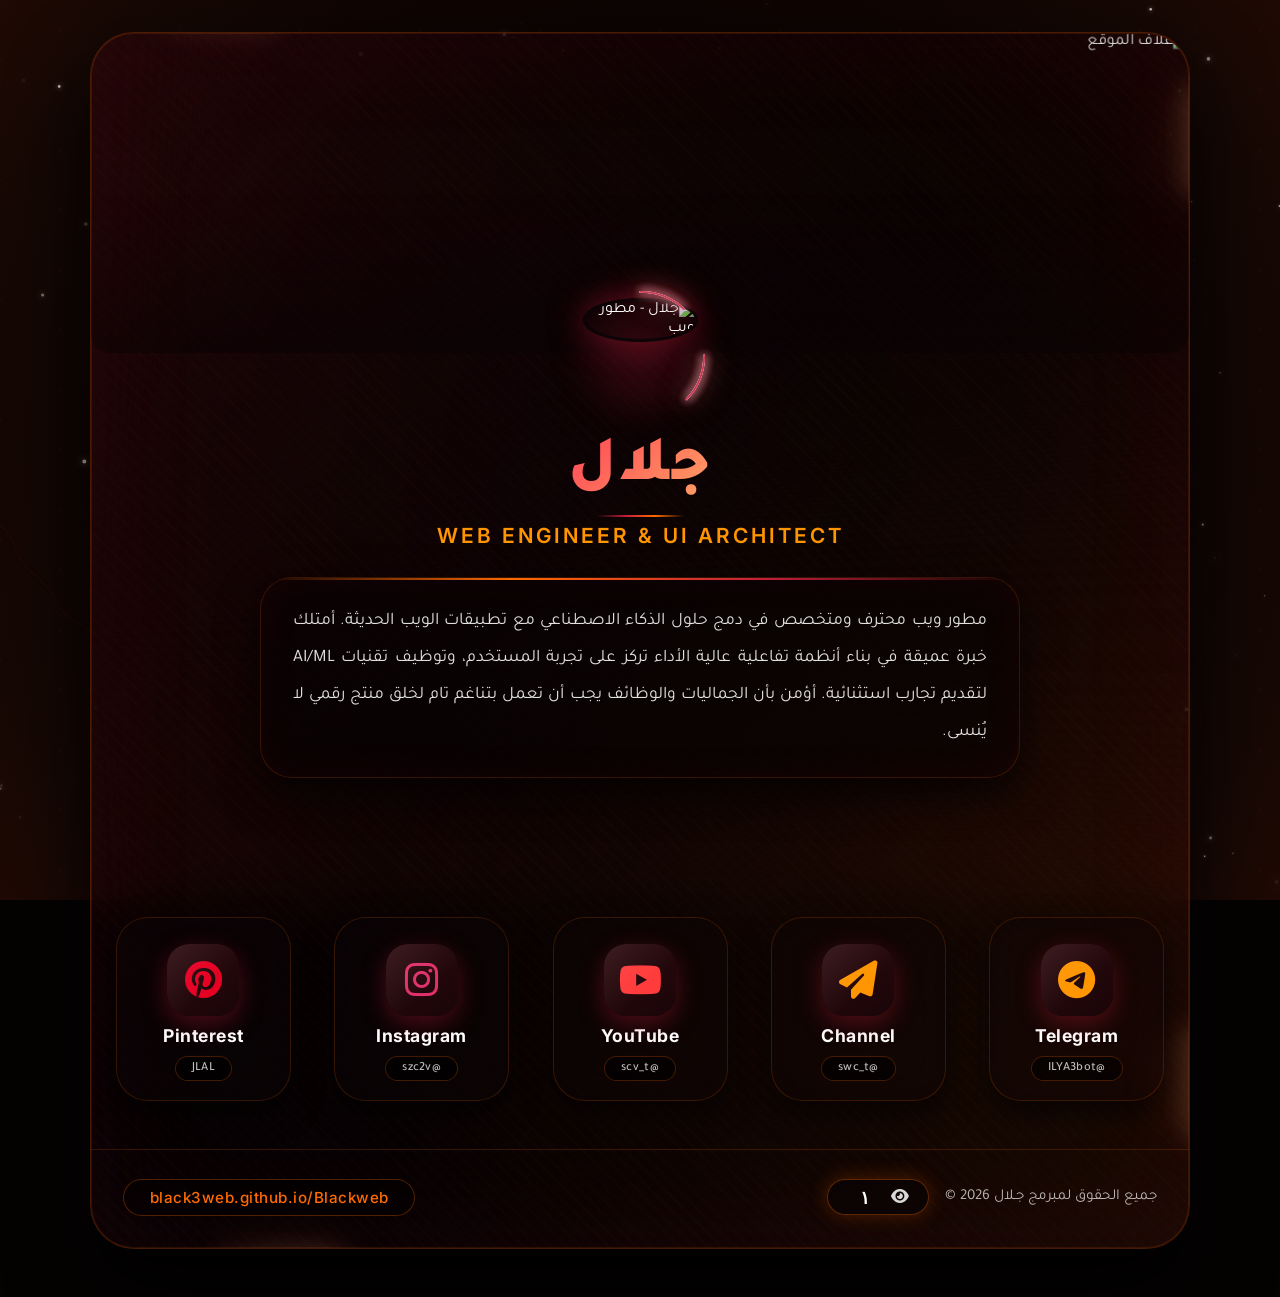
==== commit 7891ee3f: "Add files via upload" ====
--- a/index.html
+++ b/index.html
@@ -2,7 +2,7 @@
 <html lang="ar" dir="rtl">
 <head>
   <meta charset="UTF-8">
-  <meta name="viewport" content="width=device-width, initial-scale=1.0, maximum-scale=1.0, viewport-fit=cover">
+  <meta name="viewport" content="width=device-width, initial-scale=1.0, viewport-fit=cover">
   <title>ㅤ𝑇𝑅⁷ㅤ</title>
   <link rel="icon" href="https://iili.io/qWN5VvR.md.jpg" type="image/jpeg">
   <meta name="description" content="مطور ويب متخصص في أنظمة تفاعلية عالية الأداء">
@@ -11,90 +11,88 @@
   <meta property="og:image" content="https://iili.io/qWN5VvR.md.jpg">
   <meta property="og:url" content="https://black3web.github.io/Blackweb/">
   <meta property="og:type" content="website">
-  <meta name="theme-color" content="#040101">
+  <meta name="theme-color" content="#050202">
   <meta name="color-scheme" content="dark">
   <link rel="preload" as="image" href="https://iili.io/fb6SvS9.md.jpg">
   <link rel="preload" as="image" href="https://iili.io/fb64ziv.md.jpg">
   <link rel="preload" as="image" href="https://iili.io/qWN5VvR.md.jpg">
   <link rel="preconnect" href="https://fonts.googleapis.com">
   <link rel="preconnect" href="https://fonts.gstatic.com" crossorigin>
-  <link href="https://fonts.googleapis.com/css2?family=Cairo:wght@400;700;900&family=Tajawal:wght@400;500;700;900&family=Orbitron:wght@400;700;900&family=Share+Tech+Mono&display=swap" rel="stylesheet">
+  <link href="https://fonts.googleapis.com/css2?family=Cairo:wght@400;700;900&family=Inter:wght@300;400;600;800;900&family=Tajawal:wght@400;500;700;900&family=Playfair+Display:ital,wght@0,700;0,900;1,700&display=swap" rel="stylesheet">
   <link rel="stylesheet" href="https://cdnjs.cloudflare.com/ajax/libs/font-awesome/6.5.0/css/all.min.css">
   <link rel="stylesheet" href="style.css">
+  <style>
+    .orbit-dot-cw  { animation: dashCW 3s linear infinite;   stroke-dasharray: 60 340;  stroke-dashoffset: 0; }
+    .orbit-dot-ccw { animation: dashCCW 3s linear infinite;  stroke-dasharray: 60 340;  stroke-dashoffset: 0; }
+    .lf-cw         { animation: dashCW 2.5s linear infinite; stroke-dasharray: 40 220; }
+    .lf-ccw        { animation: dashCCW 2.5s linear infinite;stroke-dasharray: 40 220; }
+    .pf-cw         { animation: dashCW 4s linear infinite;   stroke-dasharray: 50 260; }
+    .pf-ccw        { animation: dashCCW 4s linear infinite;  stroke-dasharray: 50 260; }
+    .co-cw         { animation: dashCW 6s linear infinite;   stroke-dasharray: 80 600; }
+    .co-ccw        { animation: dashCCW 6s linear infinite;  stroke-dasharray: 80 600; }
+    @keyframes dashCW  { to { stroke-dashoffset: -400; } }
+    @keyframes dashCCW { to { stroke-dashoffset:  400; } }
+  </style>
 </head>
 <body>
 
 <!-- LOADER -->
 <div id="loader" role="status" aria-label="جاري التحميل">
-  <div class="loader-inner">
-    <div class="loader-orbit-wrap" aria-hidden="true">
-      <svg viewBox="0 0 220 220" class="loader-orbit-svg">
+  <div class="loader-card">
+    <div class="orbit-wrap">
+      <svg style="position:absolute;inset:-2px;width:calc(100% + 4px);height:calc(100% + 4px);overflow:visible;" viewBox="0 0 284 340">
         <defs>
-          <linearGradient id="lg1" x1="0%" y1="0%" x2="100%" y2="0%">
-            <stop offset="0%"   stop-color="#ff0033" stop-opacity="0"/>
-            <stop offset="40%"  stop-color="#ff0033" stop-opacity="1"/>
-            <stop offset="75%"  stop-color="#ff3355" stop-opacity="1"/>
-            <stop offset="100%" stop-color="#ffffff"  stop-opacity="0.85"/>
-          </linearGradient>
-          <linearGradient id="lg2" x1="100%" y1="0%" x2="0%" y2="0%">
-            <stop offset="0%"   stop-color="#cc001a" stop-opacity="0"/>
-            <stop offset="50%"  stop-color="#cc001a" stop-opacity="1"/>
-            <stop offset="100%" stop-color="#cc001a" stop-opacity="0"/>
-          </linearGradient>
-          <filter id="glow1" x="-50%" y="-50%" width="200%" height="200%">
-            <feGaussianBlur in="SourceGraphic" stdDeviation="4" result="b"/>
-            <feMerge><feMergeNode in="b"/><feMergeNode in="SourceGraphic"/></feMerge>
-          </filter>
+          <linearGradient id="orb1" x1="0%" y1="0%" x2="100%" y2="0%">
+            <stop offset="0%" stop-color="#c41e3a" stop-opacity="0"/>
+            <stop offset="50%" stop-color="#ff2244" stop-opacity="1"/>
+            <stop offset="85%" stop-color="#ff4466" stop-opacity="1"/>
+            <stop offset="100%" stop-color="#ffffff" stop-opacity="0.7"/>
+          </linearGradient>
+          <linearGradient id="orb2" x1="0%" y1="0%" x2="100%" y2="0%">
+            <stop offset="0%" stop-color="#ffffff" stop-opacity="0"/>
+            <stop offset="50%" stop-color="#ffffff" stop-opacity="1"/>
+            <stop offset="85%" stop-color="#ffcc99" stop-opacity="1"/>
+            <stop offset="100%" stop-color="#c41e3a" stop-opacity="0.7"/>
+          </linearGradient>
         </defs>
-        <!-- Base rings -->
-        <circle cx="110" cy="110" r="102" fill="none" stroke="rgba(180,0,20,0.1)" stroke-width="0.8"/>
-        <circle cx="110" cy="110" r="80"  fill="none" stroke="rgba(180,0,20,0.08)" stroke-width="0.6"/>
-        <!-- Animated comet outer -->
-        <circle cx="110" cy="110" r="102" fill="none"
-          stroke="url(#lg1)" stroke-width="3.5" stroke-linecap="round"
-          stroke-dasharray="90 550" filter="url(#glow1)"
-          class="ldr-comet-1"/>
-        <!-- Animated comet outer reverse -->
-        <circle cx="110" cy="110" r="102" fill="none"
-          stroke="url(#lg2)" stroke-width="2" stroke-linecap="round"
-          stroke-dasharray="55 585"
-          class="ldr-comet-2"/>
-        <!-- Animated comet inner -->
-        <circle cx="110" cy="110" r="80" fill="none"
-          stroke="#ff0033" stroke-width="2.5" stroke-linecap="round"
-          stroke-dasharray="40 462" filter="url(#glow1)"
-          class="ldr-comet-3"/>
+        <rect x="2" y="2" width="280" height="336" rx="36" ry="36" fill="none"
+          stroke="url(#orb1)" stroke-width="3" class="orbit-dot-cw"
+          style="filter:drop-shadow(0 0 6px #c41e3a) drop-shadow(0 0 16px rgba(196,30,58,0.5))"/>
+        <rect x="2" y="2" width="280" height="336" rx="36" ry="36" fill="none"
+          stroke="url(#orb2)" stroke-width="3" class="orbit-dot-ccw"
+          style="filter:drop-shadow(0 0 6px #fff) drop-shadow(0 0 14px rgba(255,180,100,0.6))"/>
       </svg>
     </div>
 
-    <div class="loader-logo-box">
-      <div class="loader-logo-aura"></div>
-      <img src="https://iili.io/qWN5VvR.md.jpg" alt="شعار" class="loader-logo" loading="eager">
-      <div class="loader-scan"></div>
-      <div class="ldr-corner ldr-c-tl"></div>
-      <div class="ldr-corner ldr-c-tr"></div>
-      <div class="ldr-corner ldr-c-bl"></div>
-      <div class="ldr-corner ldr-c-br"></div>
-    </div>
-
-    <div class="loader-text">
-      <div class="ldr-brand">TR<sup>7</sup></div>
-      <div class="ldr-status" id="ldr-status">INITIALIZING SYSTEM</div>
-    </div>
-
-    <div class="loader-progress">
-      <div class="ldr-bar-wrap">
-        <div class="ldr-bar-fill" id="loader-bar"></div>
-        <div class="ldr-bar-head" id="ldr-head"></div>
-      </div>
-      <div class="ldr-pct" id="ldr-pct">0<span>%</span></div>
-    </div>
-
-    <!-- HUD brackets -->
-    <div class="ldr-hud-tl"></div>
-    <div class="ldr-hud-tr"></div>
-    <div class="ldr-hud-bl"></div>
-    <div class="ldr-hud-br"></div>
+    <div class="loader-logo-wrap">
+      <div class="logo-frame-ring r1">
+        <svg viewBox="0 0 160 160" overflow="visible">
+          <rect x="4" y="4" width="152" height="152" rx="26" fill="none"
+            stroke="#c41e3a" stroke-width="2.5" class="lf-cw"
+            style="filter:drop-shadow(0 0 5px #c41e3a) drop-shadow(0 0 14px rgba(196,30,58,0.7))"/>
+          <rect x="4" y="4" width="152" height="152" rx="26" fill="none"
+            stroke="rgba(255,255,255,0.65)" stroke-width="1.2" class="lf-cw"
+            stroke-dasharray="15 225"
+            style="filter:drop-shadow(0 0 5px rgba(255,255,255,0.9))"/>
+        </svg>
+      </div>
+      <div class="logo-frame-ring r2">
+        <svg viewBox="0 0 160 160" overflow="visible">
+          <rect x="4" y="4" width="152" height="152" rx="26" fill="none"
+            stroke="#ffffff" stroke-width="2.5" class="lf-ccw"
+            style="filter:drop-shadow(0 0 5px #fff) drop-shadow(0 0 14px rgba(255,200,150,0.6))"/>
+          <rect x="4" y="4" width="152" height="152" rx="26" fill="none"
+            stroke="rgba(196,30,58,0.9)" stroke-width="1.2" class="lf-ccw"
+            stroke-dasharray="15 225"
+            style="filter:drop-shadow(0 0 5px rgba(196,30,58,1))"/>
+        </svg>
+      </div>
+      <img src="https://iili.io/qWN5VvR.md.jpg" alt="شعار جلال" class="loader-logo" loading="eager">
+    </div>
+
+    <div class="loader-bar-wrap">
+      <div class="loader-bar" id="loader-bar"></div>
+    </div>
   </div>
 </div>
 
@@ -102,177 +100,121 @@
 <canvas id="canvas-bg"></canvas>
 
 <!-- MODAL -->
-<div class="modal-overlay" id="img-modal" role="dialog" aria-modal="true" aria-hidden="true">
-  <div class="modal-close" id="modal-close" tabindex="0" role="button" aria-label="إغلاق">
-    <i class="fas fa-times"></i>
-  </div>
-  <div class="modal-frame">
-    <img src="" alt="صورة مكبرة" class="modal-img" id="modal-img">
-    <div class="mf-corner mf-tl"></div>
-    <div class="mf-corner mf-tr"></div>
-    <div class="mf-corner mf-bl"></div>
-    <div class="mf-corner mf-br"></div>
-  </div>
+<div class="modal-overlay" id="img-modal" role="dialog" aria-modal="true" aria-hidden="true" aria-label="عرض الصورة">
+  <div class="modal-close" id="modal-close" tabindex="0" role="button" aria-label="إغلاق"><i class="fas fa-times"></i></div>
+  <img src="" alt="صورة مكبرة" class="modal-img" id="modal-img">
 </div>
 
-<!-- MAIN PAGE -->
+<!-- MAIN -->
 <div class="page-wrap">
-  <div class="glass-card" id="main-card">
-
-    <!-- Card orbit decoration -->
+  <div class="glass-card">
+
+    <!-- Card orbit -->
     <div class="card-orbit-wrap" aria-hidden="true">
-      <svg class="card-orbit-svg" viewBox="0 0 100 100" preserveAspectRatio="none" overflow="visible">
+      <svg class="card-orbit-svg" viewBox="0 0 700 900" preserveAspectRatio="none" overflow="visible">
         <defs>
           <linearGradient id="co1" x1="0%" y1="0%" x2="100%" y2="0%">
-            <stop offset="0%"   stop-color="#ff0033" stop-opacity="0"/>
-            <stop offset="50%"  stop-color="#ff0033" stop-opacity="1"/>
-            <stop offset="100%" stop-color="#ff3355" stop-opacity="0"/>
-          </linearGradient>
-          <linearGradient id="co2" x1="100%" y1="0%" x2="0%" y2="0%">
-            <stop offset="0%"   stop-color="#990011" stop-opacity="0"/>
-            <stop offset="50%"  stop-color="#990011" stop-opacity="0.8"/>
-            <stop offset="100%" stop-color="#990011" stop-opacity="0"/>
+            <stop offset="0%" stop-color="#ff6a00" stop-opacity="0"/>
+            <stop offset="50%" stop-color="#ff9500" stop-opacity="1"/>
+            <stop offset="85%" stop-color="#ff6a00" stop-opacity="1"/>
+            <stop offset="100%" stop-color="#ffffff" stop-opacity="0.5"/>
+          </linearGradient>
+          <linearGradient id="co2" x1="0%" y1="0%" x2="100%" y2="0%">
+            <stop offset="0%" stop-color="#ffffff" stop-opacity="0"/>
+            <stop offset="50%" stop-color="#ffffff" stop-opacity="1"/>
+            <stop offset="85%" stop-color="#ffcc88" stop-opacity="1"/>
+            <stop offset="100%" stop-color="#ff6a00" stop-opacity="0.5"/>
           </linearGradient>
         </defs>
-        <rect x="0.5" y="0.5" width="99" height="99" rx="4.5" fill="none"
-          stroke="url(#co1)" stroke-width="0.6"
-          stroke-dasharray="28 272"
-          class="co-cw"/>
-        <rect x="0.5" y="0.5" width="99" height="99" rx="4.5" fill="none"
-          stroke="url(#co2)" stroke-width="0.4"
-          stroke-dasharray="18 282"
-          class="co-ccw"/>
+        <rect x="3" y="3" width="694" height="894" rx="42" fill="none"
+          stroke="url(#co1)" stroke-width="3.5" class="co-cw"
+          style="filter:drop-shadow(0 0 10px #ff6a00) drop-shadow(0 0 22px rgba(255,106,0,0.45))"/>
+        <rect x="3" y="3" width="694" height="894" rx="42" fill="none"
+          stroke="url(#co2)" stroke-width="3.5" class="co-ccw"
+          style="filter:drop-shadow(0 0 10px #fff) drop-shadow(0 0 18px rgba(255,200,100,0.45))"/>
       </svg>
     </div>
 
-    <!-- Scanlines -->
-    <div class="scanlines" aria-hidden="true"></div>
-    <!-- Grain -->
-    <div class="grain-overlay" aria-hidden="true"></div>
-    <!-- HUD corners on main card -->
-    <div class="card-hud card-hud-tl" aria-hidden="true"></div>
-    <div class="card-hud card-hud-tr" aria-hidden="true"></div>
-    <div class="card-hud card-hud-bl" aria-hidden="true"></div>
-    <div class="card-hud card-hud-br" aria-hidden="true"></div>
+    <div class="grain" aria-hidden="true"></div>
 
     <!-- BANNER -->
     <div class="banner-wrap" id="banner-wrap" role="button" tabindex="0" aria-label="تكبير صورة الغلاف">
       <img src="https://iili.io/fb6SvS9.md.jpg" alt="غلاف الموقع" class="banner-img" loading="eager">
-      <div class="banner-vignette"></div>
-      <div class="banner-gradient-bot"></div>
-      <div class="banner-hud" aria-hidden="true">
-        <span class="bhud-pulse"></span>
-        <span class="bhud-label">COVER PHOTO</span>
-      </div>
+      <div class="banner-gradient"></div>
     </div>
 
     <!-- PROFILE -->
     <div class="profile-section">
       <div class="profile-wrap" id="profile-wrap" role="button" tabindex="0" aria-label="تكبير الصورة الشخصية">
-        <!-- Orbit rings -->
-        <div class="po po1" aria-hidden="true">
-          <svg viewBox="0 0 170 170" overflow="visible">
-            <defs>
-              <linearGradient id="po1g" x1="0%" y1="0%" x2="100%" y2="100%">
-                <stop offset="0%"   stop-color="#ff0033" stop-opacity="0"/>
-                <stop offset="45%"  stop-color="#ff0033" stop-opacity="1"/>
-                <stop offset="100%" stop-color="#ffffff"  stop-opacity="0.8"/>
-              </linearGradient>
-            </defs>
-            <circle cx="85" cy="85" r="79" fill="none" stroke="rgba(200,0,30,0.1)" stroke-width="0.8"/>
-            <circle cx="85" cy="85" r="79" fill="none"
-              stroke="url(#po1g)" stroke-width="2.8" stroke-linecap="round"
-              stroke-dasharray="70 426"
-              class="po-cw"/>
+        <div class="profile-aura" aria-hidden="true"></div>
+        <div class="profile-orbit po1" aria-hidden="true">
+          <svg viewBox="0 0 140 140" overflow="visible">
+            <circle cx="70" cy="70" r="66" fill="none" stroke="#c41e3a" stroke-width="2.2" class="pf-cw"
+              style="filter:drop-shadow(0 0 5px #c41e3a) drop-shadow(0 0 16px rgba(196,30,58,0.7))"/>
+            <circle cx="70" cy="70" r="66" fill="none" stroke="rgba(255,255,255,0.6)" stroke-width="1.2" class="pf-cw"
+              stroke-dasharray="12 248" style="filter:drop-shadow(0 0 5px rgba(255,255,255,1))"/>
           </svg>
         </div>
-        <div class="po po2" aria-hidden="true">
-          <svg viewBox="0 0 170 170" overflow="visible">
-            <defs>
-              <linearGradient id="po2g" x1="100%" y1="100%" x2="0%" y2="0%">
-                <stop offset="0%"   stop-color="#cc001a" stop-opacity="0"/>
-                <stop offset="50%"  stop-color="#cc001a" stop-opacity="1"/>
-                <stop offset="100%" stop-color="#ff3355"  stop-opacity="0.7"/>
-              </linearGradient>
-            </defs>
-            <circle cx="85" cy="85" r="79" fill="none"
-              stroke="url(#po2g)" stroke-width="2" stroke-linecap="round"
-              stroke-dasharray="48 448"
-              class="po-ccw"/>
+        <div class="profile-orbit po2" aria-hidden="true">
+          <svg viewBox="0 0 140 140" overflow="visible">
+            <circle cx="70" cy="70" r="66" fill="none" stroke="#ffffff" stroke-width="2.2" class="pf-ccw"
+              style="filter:drop-shadow(0 0 5px #fff) drop-shadow(0 0 14px rgba(255,200,150,0.6))"/>
+            <circle cx="70" cy="70" r="66" fill="none" stroke="rgba(196,30,58,0.85)" stroke-width="1.2" class="pf-ccw"
+              stroke-dasharray="12 248" style="filter:drop-shadow(0 0 5px rgba(196,30,58,1))"/>
           </svg>
         </div>
-        <div class="profile-aura" aria-hidden="true"></div>
-        <img src="https://iili.io/fb64ziv.md.jpg" alt="جلال" class="profile-img" loading="eager">
-        <div class="profile-shine" aria-hidden="true"></div>
+        <img src="https://iili.io/fb64ziv.md.jpg" alt="جلال - مطور ويب" class="profile-img" loading="eager">
       </div>
     </div>
 
     <!-- INFO -->
     <section class="profile-info">
       <h1 class="profile-name">
-        <span class="name-glow">جلال</span>
-        <span class="name-underline" aria-hidden="true"></span>
+        جلال
+        <span class="name-underline"></span>
       </h1>
-      <p class="profile-title">
-        <span class="tb" aria-hidden="true">[ </span>Web Engineer &amp; UI Architect<span class="tb" aria-hidden="true"> ]</span>
-      </p>
+      <p class="profile-title">Web Engineer &amp; UI Architect</p>
       <div class="desc-box">
-        <div class="desc-top-bar" aria-hidden="true"></div>
         مطور ويب محترف ومتخصص في دمج حلول الذكاء الاصطناعي مع تطبيقات الويب الحديثة.
         أمتلك خبرة عميقة في بناء أنظمة تفاعلية عالية الأداء تركز على تجربة المستخدم،
         وتوظيف تقنيات AI/ML لتقديم تجارب استثنائية.
         أؤمن بأن الجماليات والوظائف يجب أن تعمل بتناغم تام لخلق منتج رقمي لا يُنسى.
-        <div class="desc-bot-bar" aria-hidden="true"></div>
       </div>
     </section>
 
     <!-- LINKS -->
     <section class="links-section">
-      <h2 class="section-title">
-        <span class="st-line-l" aria-hidden="true"></span>
-        <span class="st-word">تواصل</span>
-        <span class="st-line-r" aria-hidden="true"></span>
-      </h2>
+      <h2 class="section-title">تواصل</h2>
       <div class="links-grid">
 
         <div class="app-card" data-href="https://t.me/ILYA3bot" role="link" tabindex="0" aria-label="تليغرام بوت">
-          <div class="acg"></div>
-          <div class="app-icon ac-tg"><i class="fab fa-telegram"></i></div>
+          <div class="app-icon"><i class="fab fa-telegram"></i></div>
           <div class="app-name">Telegram</div>
           <div class="app-handle">@ILYA3bot</div>
-          <div class="ac-shine"></div>
         </div>
 
         <div class="app-card" data-href="https://t.me/swc_t" role="link" tabindex="0" aria-label="قناة تليغرام">
-          <div class="acg"></div>
-          <div class="app-icon ac-ch"><i class="fas fa-paper-plane"></i></div>
+          <div class="app-icon"><i class="fas fa-paper-plane"></i></div>
           <div class="app-name">Channel</div>
           <div class="app-handle">@swc_t</div>
-          <div class="ac-shine"></div>
         </div>
 
         <div class="app-card" data-href="https://youtube.com/@scv_t" role="link" tabindex="0" aria-label="يوتيوب">
-          <div class="acg"></div>
-          <div class="app-icon ac-yt"><i class="fab fa-youtube"></i></div>
+          <div class="app-icon" style="color:#ff3b3b;"><i class="fab fa-youtube"></i></div>
           <div class="app-name">YouTube</div>
           <div class="app-handle">@scv_t</div>
-          <div class="ac-shine"></div>
         </div>
 
         <div class="app-card" data-href="https://www.instagram.com/szc2v" role="link" tabindex="0" aria-label="انستغرام">
-          <div class="acg"></div>
-          <div class="app-icon ac-ig"><i class="fab fa-instagram"></i></div>
+          <div class="app-icon" style="color:#e1306c;"><i class="fab fa-instagram"></i></div>
           <div class="app-name">Instagram</div>
           <div class="app-handle">@szc2v</div>
-          <div class="ac-shine"></div>
         </div>
 
         <div class="app-card" data-href="https://pin.it/41EQVI1bs" role="link" tabindex="0" aria-label="بينترست">
-          <div class="acg"></div>
-          <div class="app-icon ac-pt"><i class="fab fa-pinterest"></i></div>
+          <div class="app-icon" style="color:#e60023;"><i class="fab fa-pinterest"></i></div>
           <div class="app-name">Pinterest</div>
           <div class="app-handle">JLAL</div>
-          <div class="ac-shine"></div>
         </div>
 
       </div>
@@ -280,22 +222,15 @@
 
     <!-- FOOTER -->
     <footer class="site-footer">
-      <div class="footer-divider" aria-hidden="true">
-        <div class="fd-line"></div>
-        <div class="fd-gem">◆</div>
-        <div class="fd-line"></div>
-      </div>
       <div class="footer-inner">
         <div class="copyright">
-          <span>© 2026 جلال — جميع الحقوق محفوظة</span>
-          <div class="visitor-badge">
+          <span>جميع الحقوق لمبرمج جـلال 2026 ©</span>
+          <span class="visitor-badge">
             <i class="fas fa-eye"></i>
             <span id="visit-count">0</span>
-            <span class="vb-tag">VISITS</span>
-          </div>
+          </span>
         </div>
         <a href="https://black3web.github.io/Blackweb/" target="_blank" class="site-url" rel="noopener noreferrer">
-          <span class="su-arrow">⟶</span>
           black3web.github.io/Blackweb
         </a>
       </div>
--- a/style.css
+++ b/style.css
@@ -1,59 +1,38 @@
 /* ============================================================
-   JALAL TR7 — CINEMATIC PORTFOLIO — style.css
-   Ultra-precision rebuild — Black + Deep Red + Neon Red
+   JALAL — CINEMATIC PORTFOLIO — style.css
    ============================================================ */
 
 *, *::before, *::after {
-  margin: 0;
-  padding: 0;
+  margin: 0; padding: 0;
   box-sizing: border-box;
   -webkit-tap-highlight-color: transparent;
 }
 
 :root {
-  /* Core palette */
-  --bg:            #040101;
-  --red-deep:      #8b0000;
-  --red-mid:       #cc001a;
-  --red-bright:    #ff0033;
-  --red-neon:      #ff1744;
-  --red-neon-dim:  rgba(255,23,68,0.6);
-  --red-glow:      rgba(255,0,51,0.35);
-  --white:         #ffffff;
-  --white-85:      rgba(255,255,255,0.85);
-  --white-60:      rgba(255,255,255,0.6);
-  --white-30:      rgba(255,255,255,0.3);
-  --white-10:      rgba(255,255,255,0.1);
-
-  /* Glass effects */
-  --glass-bg:      rgba(6,2,3,0.55);
-  --glass-b:       rgba(255,0,51,0.2);
-  --glass-b2:      rgba(255,0,51,0.12);
-
-  /* Typography */
-  --font-ar:       'Tajawal','Cairo',sans-serif;
-  --font-en:       'Orbitron','Share Tech Mono',sans-serif;
-  --font-body:     'Cairo','Tajawal',sans-serif;
-
-  /* Easing */
-  --ease-out:      cubic-bezier(0.16,1,0.3,1);
-  --ease-spring:   cubic-bezier(0.34,1.56,0.64,1);
+  --bg:          #050202;
+  --red:         #c41e3a;
+  --red-bright:  #ff2244;
+  --orange:      #ff6a00;
+  --orange-fire: #ff9500;
+  --white:       #ffffff;
+  --white-dim:   rgba(255,255,255,0.85);
+  --glass-bg:    rgba(8,3,5,0.45);
+  --glass-b:     rgba(255,100,0,0.25);
+  --font-ar:     'Tajawal','Cairo',sans-serif;
+  --font-en:     'Inter','Playfair Display',serif;
+  --ease-c:      cubic-bezier(0.23,1,0.32,1);
 }
 
 html, body {
-  min-height: 100dvh;
+  min-height: 100vh;
   background: var(--bg);
   color: var(--white);
   font-family: var(--font-ar);
   overflow-x: hidden;
   scroll-behavior: smooth;
-  -webkit-font-smoothing: antialiased;
-  -moz-osx-font-smoothing: grayscale;
-}
-
-/* ════════════════════════════════════════════
-   CANVAS BG
-   ════════════════════════════════════════════ */
+}
+
+/* ─── CANVAS BG ─── */
 #canvas-bg {
   position: fixed;
   inset: 0;
@@ -62,9 +41,9 @@
   will-change: transform;
 }
 
-/* ════════════════════════════════════════════
+/* ════════════════════════════════
    LOADER
-   ════════════════════════════════════════════ */
+   ════════════════════════════════ */
 #loader {
   position: fixed;
   inset: 0;
@@ -73,7 +52,7 @@
   align-items: center;
   justify-content: center;
   background: var(--bg);
-  transition: opacity 0.8s var(--ease-out), visibility 0.8s;
+  transition: opacity 0.7s ease, visibility 0.7s;
 }
 #loader.hidden {
   opacity: 0;
@@ -81,1111 +60,737 @@
   pointer-events: none;
 }
 
-.loader-inner {
-  position: relative;
+/* Loader glass card */
+.loader-card {
+  position: relative;
+  width: clamp(180px, 42vw, 280px);
+  background: rgba(12,5,8,0.6);
+  backdrop-filter: blur(28px) saturate(180%);
+  -webkit-backdrop-filter: blur(28px) saturate(180%);
+  border-radius: 36px;
+  border: 1px solid rgba(255,106,0,0.3);
+  box-shadow: 0 30px 80px rgba(0,0,0,0.9), 0 0 0 1px rgba(196,30,58,0.15) inset;
+  padding: 2.4rem 2rem 2rem;
   display: flex;
   flex-direction: column;
   align-items: center;
-  justify-content: center;
-  gap: 0;
-  width: clamp(230px, 55vw, 310px);
-  /* Subtle float animation */
-  animation: ldrFloat 4s ease-in-out infinite;
-}
-@keyframes ldrFloat {
-  0%,100% { transform: translateY(0); }
-  50%      { transform: translateY(-10px); }
-}
-
-/* Orbit SVG wrapper */
-.loader-orbit-wrap {
+  gap: 1.6rem;
+  animation: cardFloat 3.2s ease-in-out infinite;
+  overflow: visible;
+}
+
+/* Dual orbit lights around loader card */
+.loader-card .orbit-wrap {
+  position: absolute;
+  inset: -14px;
+  border-radius: 46px;
+  pointer-events: none;
+}
+.orbit-ring {
   position: absolute;
   inset: 0;
-  display: flex;
-  align-items: center;
-  justify-content: center;
-  z-index: 0;
-}
-.loader-orbit-svg {
-  width: clamp(230px, 55vw, 310px);
-  height: clamp(230px, 55vw, 310px);
+  border-radius: inherit;
+}
+.orbit-ring svg {
+  width: 100%; height: 100%;
   overflow: visible;
 }
-
-/* Comet animations — smooth, no stutter */
-.ldr-comet-1 {
-  transform-origin: 110px 110px;
-  animation: spinCW 2.8s linear infinite;
-}
-.ldr-comet-2 {
-  transform-origin: 110px 110px;
-  animation: spinCCW 3.6s linear infinite;
-}
-.ldr-comet-3 {
-  transform-origin: 110px 110px;
-  animation: spinCW 2.2s linear infinite;
-}
-@keyframes spinCW  { from { transform: rotate(0deg); }   to { transform: rotate(360deg); } }
-@keyframes spinCCW { from { transform: rotate(0deg); }   to { transform: rotate(-360deg); } }
-
-/* Logo box */
-.loader-logo-box {
-  position: relative;
-  z-index: 2;
-  margin-top: 0;
-  width: clamp(100px, 26vw, 138px);
-  height: clamp(100px, 26vw, 138px);
-  flex-shrink: 0;
-}
-.loader-logo-aura {
-  position: absolute;
-  inset: -18px;
-  border-radius: 50%;
-  background: radial-gradient(circle, rgba(255,0,51,0.28) 0%, transparent 70%);
-  animation: auraBreath 3s ease-in-out infinite alternate;
-  filter: blur(10px);
-}
-@keyframes auraBreath {
-  0%   { opacity: 0.5; transform: scale(0.9); }
-  100% { opacity: 1;   transform: scale(1.2); }
-}
+.orbit-ring circle {
+  fill: none;
+  stroke-width: 2.5;
+  stroke-linecap: round;
+}
+
+/* Logo image in loader */
 .loader-logo {
-  width: 100%;
-  height: 100%;
+  width: clamp(80px, 22vw, 130px);
+  height: clamp(80px, 22vw, 130px);
   border-radius: 28px;
   object-fit: cover;
-  display: block;
   position: relative;
   z-index: 2;
-  box-shadow:
-    0 0 0 1.5px rgba(255,0,51,0.5),
-    0 0 28px rgba(255,0,51,0.45),
-    0 0 60px rgba(255,0,51,0.2);
-}
-/* HUD corners on logo */
-.ldr-corner {
-  position: absolute;
-  width: 14px;
-  height: 14px;
-  z-index: 3;
-}
-.ldr-c-tl { top: -3px;    left: -3px;   border-top: 2px solid var(--red-neon); border-left:  2px solid var(--red-neon); border-radius: 4px 0 0 0; }
-.ldr-c-tr { top: -3px;    right: -3px;  border-top: 2px solid var(--red-neon); border-right: 2px solid var(--red-neon); border-radius: 0 4px 0 0; }
-.ldr-c-bl { bottom: -3px; left: -3px;   border-bottom: 2px solid var(--red-neon); border-left:  2px solid var(--red-neon); border-radius: 0 0 0 4px; }
-.ldr-c-br { bottom: -3px; right: -3px;  border-bottom: 2px solid var(--red-neon); border-right: 2px solid var(--red-neon); border-radius: 0 0 4px 0; }
-
-/* Scan line on logo */
-.loader-scan {
-  position: absolute;
-  inset: 0;
-  border-radius: 28px;
+  box-shadow: 0 0 40px rgba(196,30,58,0.5);
+  animation: logoPulse 2s ease-in-out infinite;
+}
+
+/* Dual frame around logo */
+.loader-logo-wrap {
+  position: relative;
+  flex-shrink: 0;
+}
+.logo-frame-ring {
+  position: absolute;
+  border-radius: 36px;
+  pointer-events: none;
+}
+.logo-frame-ring.r1 {
+  inset: -10px;
+  animation: rotateCW 5s linear infinite;
+}
+.logo-frame-ring.r2 {
+  inset: -10px;
+  animation: rotateCCW 5s linear infinite;
+}
+.logo-frame-ring svg {
+  width: 100%; height: 100%;
+  overflow: visible;
+}
+
+/* Progress bar */
+.loader-bar-wrap {
+  width: 100%;
+  height: 6px;
+  background: rgba(255,255,255,0.07);
+  border-radius: 99px;
   overflow: hidden;
-  z-index: 3;
-  pointer-events: none;
-}
-.loader-scan::after {
-  content: '';
-  position: absolute;
-  left: 0; right: 0;
-  height: 2px;
-  background: linear-gradient(90deg, transparent, rgba(255,0,51,0.7), transparent);
-  animation: scanMove 2.5s linear infinite;
-  top: 0;
-}
-@keyframes scanMove {
-  0%   { top: 0%;   opacity: 0; }
-  10%  { opacity: 1; }
-  90%  { opacity: 1; }
-  100% { top: 100%; opacity: 0; }
-}
-
-/* Text section */
-.loader-text {
-  position: relative;
-  z-index: 2;
-  text-align: center;
-  margin-top: 1.4rem;
-}
-.ldr-brand {
-  font-family: var(--font-en);
-  font-size: clamp(1.5rem, 5vw, 2.1rem);
-  font-weight: 900;
-  letter-spacing: 4px;
-  color: var(--white);
-  text-shadow: 0 0 16px var(--red-bright), 0 0 40px rgba(255,0,51,0.5);
-}
-.ldr-brand sup {
-  font-size: 0.55em;
-  color: var(--red-neon);
-  vertical-align: super;
-}
-.ldr-status {
-  font-family: 'Share Tech Mono', monospace;
-  font-size: clamp(0.5rem, 1.6vw, 0.65rem);
-  letter-spacing: 3px;
-  color: var(--red-neon);
-  text-transform: uppercase;
-  margin-top: 0.35rem;
-  animation: statusBlink 1.4s step-end infinite;
-  opacity: 0.9;
-}
-@keyframes statusBlink {
-  0%,100% { opacity: 0.9; }
-  50%      { opacity: 0.4; }
-}
-
-/* Progress bar */
-.loader-progress {
-  position: relative;
-  z-index: 2;
-  width: 100%;
-  margin-top: 1.4rem;
-  display: flex;
-  align-items: center;
-  gap: 0.8rem;
-}
-.ldr-bar-wrap {
-  flex: 1;
-  height: 4px;
-  background: rgba(255,255,255,0.06);
-  border-radius: 99px;
-  overflow: visible;
-  position: relative;
-}
-.ldr-bar-fill {
+  position: relative;
+}
+.loader-bar {
   height: 100%;
   width: 0%;
   border-radius: 99px;
-  background: linear-gradient(90deg, var(--red-deep), var(--red-mid), var(--red-bright), #ff6680);
-  box-shadow: 0 0 10px var(--red-bright), 0 0 22px rgba(255,0,51,0.4);
-  transition: width 0.05s linear;
-  position: relative;
-}
-/* Comet head */
-.ldr-bar-head {
-  position: absolute;
-  right: -1px;
+  background: linear-gradient(90deg, var(--red), var(--orange), var(--orange-fire));
+  box-shadow: 0 0 18px var(--orange), 0 0 40px rgba(255,106,0,0.4);
+  transition: width 0.06s linear;
+  position: relative;
+}
+/* Smoke tail after bar */
+.loader-bar::after {
+  content: '';
+  position: absolute;
+  right: -20px;
   top: 50%;
   transform: translateY(-50%);
-  width: 10px;
-  height: 10px;
+  width: 40px;
+  height: 14px;
   border-radius: 50%;
-  background: white;
-  box-shadow: 0 0 8px var(--red-bright), 0 0 18px var(--red-bright);
-  pointer-events: none;
-  transition: left 0.05s linear;
-}
-.ldr-pct {
-  font-family: 'Share Tech Mono', monospace;
-  font-size: clamp(0.6rem, 1.8vw, 0.75rem);
-  color: var(--red-neon);
-  min-width: 40px;
-  text-align: right;
-  font-weight: 700;
-  text-shadow: 0 0 8px var(--red-bright);
-}
-.ldr-pct span { font-size: 0.8em; opacity: 0.7; }
-
-/* HUD bracket corners on loader-inner */
-.ldr-hud-tl, .ldr-hud-tr, .ldr-hud-bl, .ldr-hud-br {
-  position: absolute;
-  width: 20px;
-  height: 20px;
-}
-.ldr-hud-tl { top: -10px;    left: -10px;  border-top: 1.5px solid rgba(255,0,51,0.5); border-left:  1.5px solid rgba(255,0,51,0.5); border-radius: 4px 0 0 0; }
-.ldr-hud-tr { top: -10px;    right: -10px; border-top: 1.5px solid rgba(255,0,51,0.5); border-right: 1.5px solid rgba(255,0,51,0.5); border-radius: 0 4px 0 0; }
-.ldr-hud-bl { bottom: -10px; left: -10px;  border-bottom: 1.5px solid rgba(255,0,51,0.5); border-left:  1.5px solid rgba(255,0,51,0.5); border-radius: 0 0 0 4px; }
-.ldr-hud-br { bottom: -10px; right: -10px; border-bottom: 1.5px solid rgba(255,0,51,0.5); border-right: 1.5px solid rgba(255,0,51,0.5); border-radius: 0 0 4px 0; }
-
-/* ════════════════════════════════════════════
-   PAGE WRAP — perfectly centered glass card
-   ════════════════════════════════════════════ */
+  background: radial-gradient(ellipse, rgba(255,149,0,0.7) 0%, transparent 70%);
+  filter: blur(6px);
+}
+
+/* ── KEYFRAMES ── */
+@keyframes cardFloat {
+  0%,100% { transform: translateY(0) rotate(0deg); }
+  30%      { transform: translateY(-12px) rotate(0.4deg); }
+  60%      { transform: translateY(6px) rotate(-0.3deg); }
+}
+@keyframes logoPulse {
+  0%,100% { box-shadow: 0 0 30px rgba(196,30,58,0.5); }
+  50%      { box-shadow: 0 0 60px rgba(255,106,0,0.7), 0 0 100px rgba(196,30,58,0.3); }
+}
+@keyframes rotateCW  { to { transform: rotate(360deg); } }
+@keyframes rotateCCW { to { transform: rotate(-360deg); } }
+@keyframes dashCW  {
+  to { stroke-dashoffset: -400; }
+}
+@keyframes dashCCW {
+  to { stroke-dashoffset: 400; }
+}
+
+/* ════════════════════════════════
+   MAIN WRAPPER
+   ════════════════════════════════ */
 .page-wrap {
   position: relative;
   z-index: 10;
-  min-height: 100dvh;
-  display: flex;
-  align-items: center;
-  justify-content: center;
-  padding: clamp(0.75rem, 3vw, 2rem) clamp(0.5rem, 2vw, 1.5rem);
-}
-
-/* ════════════════════════════════════════════
-   GLASS CARD — MAIN
-   ════════════════════════════════════════════ */
+  max-width: 1100px;
+  width: 95%;
+  margin: 0 auto;
+  padding: 2rem 0 3rem;
+  display: flex;
+  flex-direction: column;
+  align-items: center;
+  gap: 2rem;
+  min-height: 100vh;
+}
+
+/* ════════════════════════════════
+   GLASS CARD (MAIN)
+   ════════════════════════════════ */
 .glass-card {
   position: relative;
   width: 100%;
-  max-width: 680px;
   background: var(--glass-bg);
-  backdrop-filter: blur(32px) saturate(180%);
-  -webkit-backdrop-filter: blur(32px) saturate(180%);
-  border-radius: 40px;
+  backdrop-filter: blur(24px) saturate(180%);
+  -webkit-backdrop-filter: blur(24px) saturate(180%);
+  border-radius: 44px;
   border: 1px solid var(--glass-b);
   box-shadow:
-    0 40px 100px rgba(0,0,0,0.92),
-    0 0 0 0.5px rgba(255,0,51,0.1) inset,
-    0 0 80px rgba(255,0,51,0.05) inset;
+    0 40px 80px rgba(0,0,0,0.85),
+    0 0 0 1px rgba(255,106,0,0.12) inset,
+    0 0 120px rgba(196,30,58,0.08) inset;
   overflow: hidden;
-  /* Gentle breathing — NO rotation to avoid distortion */
-  animation: cardBreath 10s ease-in-out infinite;
-}
-@keyframes cardBreath {
-  0%,100% { box-shadow: 0 40px 100px rgba(0,0,0,0.92), 0 0 0 0.5px rgba(255,0,51,0.1) inset, 0 0 80px rgba(255,0,51,0.05) inset; }
-  50%      { box-shadow: 0 50px 120px rgba(0,0,0,0.95), 0 0 0 0.5px rgba(255,0,51,0.18) inset, 0 0 100px rgba(255,0,51,0.09) inset; }
-}
-
-/* Nebula background inside card */
+  animation: cardFloat 14s ease-in-out infinite;
+}
+
+/* Dual orbit on main card */
+.card-orbit-wrap {
+  position: absolute;
+  inset: -16px;
+  border-radius: 56px;
+  pointer-events: none;
+  z-index: 30;
+  overflow: hidden;
+}
+.card-orbit-svg {
+  width: 100%; height: 100%;
+  position: absolute; inset: 0;
+  overflow: visible;
+}
+
+/* Background nebula overlay */
 .glass-card::before {
   content: '';
   position: absolute;
+  inset: -40%;
+  background:
+    radial-gradient(circle at 20% 30%, rgba(196,30,58,0.07) 0%, transparent 40%),
+    radial-gradient(circle at 80% 70%, rgba(255,106,0,0.08) 0%, transparent 40%),
+    repeating-linear-gradient(45deg,rgba(255,106,0,0.015) 0px,rgba(255,106,0,0.015) 2px,transparent 2px,transparent 10px);
+  animation: nebulaDrift 40s linear infinite;
+  pointer-events: none;
+  z-index: 0;
+}
+@keyframes nebulaDrift {
+  0%   { transform: translate(0,0) rotate(0deg); }
+  50%  { transform: translate(2%,1.5%) rotate(0.5deg); }
+  100% { transform: translate(0,0) rotate(0deg); }
+}
+
+/* Grain overlay */
+.glass-card .grain {
+  position: absolute;
   inset: 0;
-  background:
-    radial-gradient(ellipse 60% 40% at 20% 20%, rgba(139,0,0,0.07) 0%, transparent 55%),
-    radial-gradient(ellipse 50% 40% at 80% 80%, rgba(200,0,26,0.05) 0%, transparent 55%),
-    radial-gradient(ellipse 70% 50% at 50% 50%, rgba(255,0,51,0.03) 0%, transparent 60%);
-  z-index: 0;
+  background: repeating-radial-gradient(circle at 0% 50%,rgba(255,255,255,0.015) 0px,transparent 1px);
   pointer-events: none;
-  animation: nebulaDrift 50s linear infinite;
-}
-@keyframes nebulaDrift {
-  0%   { transform: translate(0,0)   rotate(0deg);   }
-  33%  { transform: translate(1%,2%) rotate(0.3deg);  }
-  66%  { transform: translate(-1%,1%) rotate(-0.2deg); }
-  100% { transform: translate(0,0)   rotate(0deg);   }
-}
-
-/* Scanlines effect */
-.scanlines {
-  position: absolute;
-  inset: 0;
-  background: repeating-linear-gradient(
-    0deg,
-    transparent,
-    transparent 2px,
-    rgba(0,0,0,0.04) 2px,
-    rgba(0,0,0,0.04) 4px
-  );
   z-index: 1;
-  pointer-events: none;
-  border-radius: inherit;
-}
-
-/* Fine grain noise */
-.grain-overlay {
-  position: absolute;
-  inset: 0;
-  background-image:
-    url("data:image/svg+xml,%3Csvg viewBox='0 0 256 256' xmlns='http://www.w3.org/2000/svg'%3E%3Cfilter id='n'%3E%3CfeTurbulence type='fractalNoise' baseFrequency='0.9' numOctaves='4' stitchTiles='stitch'/%3E%3C/filter%3E%3Crect width='100%25' height='100%25' filter='url(%23n)' opacity='0.04'/%3E%3C/svg%3E");
-  background-size: 256px 256px;
-  z-index: 1;
-  pointer-events: none;
-  opacity: 0.6;
-  animation: grainShift 8s steps(1) infinite;
+  opacity: 0.3;
+  animation: grainShift 10s steps(1) infinite;
 }
 @keyframes grainShift {
-  0%  { background-position: 0 0; }
-  20% { background-position: 64px 128px; }
-  40% { background-position: -64px 32px; }
-  60% { background-position: 128px -64px; }
-  80% { background-position: -32px 96px; }
-  100%{ background-position: 0 0; }
-}
-
-/* Card orbit comet (border deco) */
-.card-orbit-wrap {
-  position: absolute;
-  inset: 0;
-  pointer-events: none;
-  z-index: 30;
-  border-radius: inherit;
-}
-.card-orbit-svg {
-  position: absolute;
-  inset: 0;
-  width: 100%;
-  height: 100%;
-  overflow: visible;
-}
-.co-cw  { animation: coCW  8s linear infinite; }
-.co-ccw { animation: coCCW 11s linear infinite; }
-@keyframes coCW  {
-  0%   { stroke-dashoffset: 0;    }
-  100% { stroke-dashoffset: -300; }
-}
-@keyframes coCCW {
-  0%   { stroke-dashoffset: 0;   }
-  100% { stroke-dashoffset: 300; }
-}
-
-/* HUD corners on glass card */
-.card-hud {
-  position: absolute;
-  width: 18px;
-  height: 18px;
-  z-index: 4;
-}
-.card-hud-tl { top: 14px;    left: 14px;   border-top: 1.5px solid rgba(255,0,51,0.45); border-left:  1.5px solid rgba(255,0,51,0.45); border-radius: 4px 0 0 0; }
-.card-hud-tr { top: 14px;    right: 14px;  border-top: 1.5px solid rgba(255,0,51,0.45); border-right: 1.5px solid rgba(255,0,51,0.45); border-radius: 0 4px 0 0; }
-.card-hud-bl { bottom: 14px; left: 14px;   border-bottom: 1.5px solid rgba(255,0,51,0.45); border-left:  1.5px solid rgba(255,0,51,0.45); border-radius: 0 0 0 4px; }
-.card-hud-br { bottom: 14px; right: 14px;  border-bottom: 1.5px solid rgba(255,0,51,0.45); border-right: 1.5px solid rgba(255,0,51,0.45); border-radius: 0 0 4px 0; }
-
-/* ════════════════════════════════════════════
-   BANNER
-   ════════════════════════════════════════════ */
+  0%  { transform: translate(0,0); }
+  20% { transform: translate(1%,2%); }
+  40% { transform: translate(-2%,1%); }
+  60% { transform: translate(1%,-1%); }
+  80% { transform: translate(-1%,2%); }
+  100%{ transform: translate(0,0); }
+}
+
+/* ─── BANNER ─── */
 .banner-wrap {
   width: 100%;
-  height: clamp(150px, 38vw, 280px);
+  height: clamp(160px, 30vw, 320px);
   overflow: hidden;
   position: relative;
-  border-radius: 40px 40px 0 0;
+  border-radius: 44px 44px 20px 20px;
   cursor: pointer;
   z-index: 2;
-  outline: none;
 }
 .banner-img {
-  width: 100%;
-  height: 100%;
+  width: 100%; height: 100%;
   object-fit: cover;
-  object-position: center 30%;
+  filter: brightness(0.82) contrast(1.12) saturate(1.25);
   display: block;
-  filter: brightness(0.78) contrast(1.1) saturate(1.2);
-  /* Ken Burns — smooth only, no stutter */
-  animation: kenBurns 30s ease-in-out infinite alternate;
+  animation: bannerDolly 28s alternate ease-in-out infinite;
   will-change: transform;
-  transform-origin: center center;
-}
-@keyframes kenBurns {
-  0%   { transform: scale(1.0) translate(0, 0); }
-  100% { transform: scale(1.07) translate(-1%, 1%); }
-}
-.banner-wrap:hover .banner-img,
-.banner-wrap:focus .banner-img {
-  filter: brightness(0.9) contrast(1.12) saturate(1.35);
-}
-.banner-vignette {
-  position: absolute;
-  inset: 0;
-  background: radial-gradient(ellipse at center, transparent 40%, rgba(0,0,0,0.5) 100%);
-  z-index: 1;
-  pointer-events: none;
-}
-.banner-gradient-bot {
+  transition: filter 0.5s ease;
+}
+.banner-wrap:hover .banner-img { filter: brightness(0.95) contrast(1.15) saturate(1.35); }
+@keyframes bannerDolly {
+  0%   { transform: scale(1); }
+  100% { transform: scale(1.09); }
+}
+.banner-gradient {
   position: absolute;
   bottom: 0; left: 0; right: 0;
-  height: 55%;
-  background: linear-gradient(to top, var(--bg) 0%, rgba(4,1,1,0.7) 40%, transparent 100%);
+  height: 50%;
+  background: linear-gradient(to top, var(--glass-bg), transparent);
+  z-index: 3;
+}
+
+/* ─── PROFILE SECTION ─── */
+.profile-section {
+  position: relative;
+  margin-top: -55px;
+  display: flex;
+  justify-content: center;
+  z-index: 20;
+}
+
+.profile-wrap {
+  position: relative;
+  width: clamp(90px, 20vw, 115px);
+  height: clamp(90px, 20vw, 115px);
+  cursor: pointer;
+}
+
+.profile-img {
+  width: 100%; height: 100%;
+  border-radius: 50%;
+  object-fit: cover;
+  border: 3px solid rgba(10,5,7,0.9);
+  box-shadow: 0 0 35px rgba(196,30,58,0.5);
+  animation: imgFloat 7s ease-in-out infinite;
+  position: relative;
   z-index: 2;
-  pointer-events: none;
-}
-/* HUD info tag on banner */
-.banner-hud {
-  position: absolute;
-  top: clamp(8px,2vw,14px);
-  left: clamp(10px,2.5vw,18px);
-  display: flex;
-  align-items: center;
-  gap: 7px;
-  z-index: 4;
-  opacity: 0.75;
-}
-.bhud-pulse {
-  display: inline-block;
-  width: 7px; height: 7px;
-  border-radius: 50%;
-  background: var(--red-neon);
-  box-shadow: 0 0 10px var(--red-bright);
-  animation: pulseDot 1.8s ease-in-out infinite;
-}
-@keyframes pulseDot {
-  0%,100% { transform: scale(1);   opacity: 1; }
-  50%      { transform: scale(1.5); opacity: 0.5; }
-}
-.bhud-label {
-  font-family: 'Share Tech Mono', monospace;
-  font-size: clamp(0.48rem, 1.3vw, 0.58rem);
-  letter-spacing: 3px;
-  color: rgba(255,255,255,0.65);
-  text-transform: uppercase;
-}
-
-/* ════════════════════════════════════════════
-   PROFILE SECTION — centered below banner
-   ════════════════════════════════════════════ */
-.profile-section {
-  position: relative;
-  margin-top: clamp(-55px, -9vw, -48px);
-  display: flex;
-  justify-content: center;
-  align-items: center;
-  z-index: 20;
-}
-
-.profile-wrap {
-  position: relative;
-  width: clamp(96px, 18vw, 120px);
-  height: clamp(96px, 18vw, 120px);
-  cursor: pointer;
-  flex-shrink: 0;
-  outline: none;
-}
-
-/* Orbit rings */
-.po {
+  transition: all 0.5s var(--ease-c);
+}
+.profile-wrap:hover .profile-img {
+  transform: scale(1.06);
+  box-shadow: 0 0 60px var(--red-bright);
+}
+@keyframes imgFloat {
+  0%,100% { transform: translateY(0); }
+  50%      { transform: translateY(-9px); }
+}
+
+/* Dual frame rings around profile */
+.profile-orbit {
   position: absolute;
   border-radius: 50%;
   pointer-events: none;
 }
-.po1 {
-  inset: -16px;
-  animation: rotateCW 5s linear infinite;
+.profile-orbit.po1 {
+  inset: -10px;
+  animation: rotateCW 6s linear infinite;
   z-index: 3;
 }
-.po2 {
-  inset: -16px;
-  animation: rotateCCW 7s linear infinite;
+.profile-orbit.po2 {
+  inset: -10px;
+  animation: rotateCCW 6s linear infinite;
   z-index: 3;
 }
-.po svg { width: 100%; height: 100%; overflow: visible; display: block; }
-.po-cw  { animation: spinCW  2.6s linear infinite; transform-origin: 85px 85px; }
-.po-ccw { animation: spinCCW 3.4s linear infinite; transform-origin: 85px 85px; }
-
-@keyframes rotateCW  { from { transform: rotate(0deg); }   to { transform: rotate(360deg); } }
-@keyframes rotateCCW { from { transform: rotate(0deg); }   to { transform: rotate(-360deg); } }
-
-/* Aura glow */
+.profile-orbit svg {
+  width: 100%; height: 100%;
+  overflow: visible;
+}
+.profile-orbit circle {
+  fill: none;
+  stroke-width: 2;
+  stroke-linecap: round;
+}
+
+/* Aura */
 .profile-aura {
   position: absolute;
-  inset: -22px;
+  inset: -20px;
   border-radius: 50%;
-  background: radial-gradient(circle, rgba(255,0,51,0.22) 0%, transparent 70%);
-  filter: blur(14px);
+  background: radial-gradient(circle, rgba(196,30,58,0.25) 0%, transparent 70%);
+  filter: blur(12px);
+  animation: auraBreath 5s ease-in-out infinite alternate;
   z-index: 1;
-  animation: auraBreath 4s ease-in-out infinite alternate;
-}
-
-/* Profile image */
-.profile-img {
-  width: 100%;
-  height: 100%;
-  border-radius: 50%;
-  object-fit: cover;
-  object-position: center top;
-  display: block;
-  position: relative;
-  z-index: 2;
-  border: 2.5px solid rgba(255,0,51,0.35);
-  box-shadow:
-    0 0 0 2px rgba(4,1,1,0.9),
-    0 0 24px rgba(255,0,51,0.4),
-    0 0 50px rgba(255,0,51,0.18);
-  transition: box-shadow 0.5s var(--ease-out), transform 0.5s var(--ease-out);
-  /* Subtle float */
-  animation: imgFloat 7s ease-in-out infinite;
-}
-@keyframes imgFloat {
-  0%,100% { transform: translateY(0); }
-  50%      { transform: translateY(-8px); }
-}
-.profile-wrap:hover .profile-img,
-.profile-wrap:focus .profile-img {
-  box-shadow:
-    0 0 0 2px rgba(4,1,1,0.9),
-    0 0 40px rgba(255,23,68,0.7),
-    0 0 80px rgba(255,0,51,0.35);
-  transform: scale(1.05) translateY(-4px);
-  animation-play-state: paused;
-}
-
-/* Shimmer on profile */
-.profile-shine {
-  position: absolute;
-  inset: 0;
-  border-radius: 50%;
-  background: linear-gradient(135deg, rgba(255,255,255,0.1) 0%, transparent 60%);
-  z-index: 3;
-  pointer-events: none;
-}
-
-/* ════════════════════════════════════════════
-   PROFILE INFO
-   ════════════════════════════════════════════ */
+}
+@keyframes auraBreath {
+  0%   { opacity: 0.4; transform: scale(1); }
+  100% { opacity: 0.9; transform: scale(1.25); }
+}
+
+/* ─── PROFILE INFO ─── */
 .profile-info {
   text-align: center;
-  padding: clamp(1rem, 3vw, 1.5rem) clamp(1rem, 5vw, 2.5rem) clamp(1.5rem, 4vw, 2.5rem);
+  padding: 1.2rem 2rem 2.5rem;
   position: relative;
   z-index: 2;
 }
 
 .profile-name {
-  font-size: clamp(2.4rem, 8vw, 4.2rem);
+  font-size: clamp(2.2rem, 7vw, 4rem);
   font-weight: 900;
   font-family: var(--font-ar);
-  line-height: 1.15;
-  margin-bottom: 0.5rem;
-  position: relative;
-  display: inline-block;
-}
-.name-glow {
-  background: linear-gradient(135deg, #ff1744 0%, #ff6680 35%, #ffffff 55%, #ff4466 75%, #ff0033 100%);
+  background: linear-gradient(135deg, #ff4455, #ffaa66, #ffffff, #ff4455);
   background-size: 300% 300%;
   -webkit-background-clip: text;
   background-clip: text;
   color: transparent;
+  letter-spacing: 3px;
+  animation: nameGradShift 6s ease-in-out infinite, nameBreath 5s ease-in-out infinite;
   display: inline-block;
-  animation: nameGrad 5s ease-in-out infinite;
-  filter: drop-shadow(0 0 12px rgba(255,0,51,0.6));
-}
-@keyframes nameGrad {
+  position: relative;
+  line-height: 1.2;
+  margin-bottom: 0.4rem;
+}
+@keyframes nameGradShift {
   0%,100% { background-position: 0% 50%; }
   50%      { background-position: 100% 50%; }
 }
+@keyframes nameBreath {
+  0%,100% { letter-spacing: 3px; }
+  50%      { letter-spacing: 5px; }
+}
+
 .name-underline {
   display: block;
   height: 2px;
-  width: 55%;
+  width: 60%;
   margin: 6px auto 0;
-  background: linear-gradient(90deg, transparent, var(--red-mid), var(--red-bright), var(--red-neon), transparent);
+  background: linear-gradient(90deg, transparent, var(--red), var(--orange), transparent);
   border-radius: 99px;
   animation: underSweep 4s ease-in-out infinite;
 }
 @keyframes underSweep {
-  0%,100% { transform: scaleX(0.1); opacity: 0; }
-  30%,70% { transform: scaleX(1);   opacity: 1; }
+  0%,100% { transform: scaleX(0); opacity: 0; }
+  30%,70% { transform: scaleX(1); opacity: 1; }
 }
 
 .profile-title {
+  font-size: clamp(0.9rem, 2.5vw, 1.3rem);
+  color: var(--orange-fire);
   font-family: var(--font-en);
-  font-size: clamp(0.6rem, 2vw, 0.85rem);
-  font-weight: 700;
+  font-weight: 600;
   text-transform: uppercase;
-  letter-spacing: clamp(2px, 1vw, 4px);
-  color: rgba(255,255,255,0.65);
-  margin-bottom: clamp(1rem, 3vw, 1.8rem);
-  animation: titlePulse 5s ease-in-out infinite;
-}
-.tb {
-  color: var(--red-neon);
-  opacity: 0.7;
+  letter-spacing: 3px;
+  margin-bottom: 1.8rem;
+  animation: titlePulse 4s ease-in-out infinite;
 }
 @keyframes titlePulse {
-  0%,100% { text-shadow: none; }
-  50%      { text-shadow: 0 0 14px rgba(255,0,51,0.5); }
+  0%,100% { text-shadow: 0 0 8px rgba(255,149,0,0.6); }
+  50%      { text-shadow: 0 0 22px rgba(255,106,0,0.9), 0 0 40px rgba(196,30,58,0.4); }
 }
 
 /* Description box */
 .desc-box {
-  max-width: 560px;
-  margin: 0 auto;
-  background: rgba(4,1,1,0.65);
-  backdrop-filter: blur(16px);
-  border-radius: 22px;
-  border: 1px solid rgba(255,0,51,0.14);
-  box-shadow: 0 12px 40px rgba(0,0,0,0.7), inset 0 0 30px rgba(255,0,51,0.04);
-  padding: clamp(1rem, 3vw, 1.6rem) clamp(1rem, 4vw, 1.8rem);
-  font-size: clamp(0.82rem, 2.2vw, 1rem);
-  line-height: 2.0;
-  color: rgba(255,255,255,0.82);
+  max-width: 760px;
+  margin: 0 auto 0;
+  background: rgba(5,2,3,0.6);
+  backdrop-filter: blur(14px);
+  border-radius: 32px;
+  border: 1px solid rgba(255,106,0,0.18);
+  box-shadow: 0 15px 40px rgba(0,0,0,0.7), inset 0 0 40px rgba(196,30,58,0.07);
+  padding: 1.6rem 2rem;
+  font-size: clamp(0.85rem, 2.2vw, 1.1rem);
+  line-height: 2.1;
+  color: rgba(255,255,255,0.88);
   font-family: var(--font-ar);
   font-weight: 400;
   text-align: justify;
   position: relative;
   overflow: hidden;
 }
-.desc-top-bar, .desc-bot-bar {
-  position: absolute;
-  left: 0; right: 0;
-  height: 1.5px;
-  background: linear-gradient(90deg, transparent, var(--red-mid), var(--red-bright), transparent);
-}
-.desc-top-bar { top: 0;    animation: barSweep 4s ease-in-out infinite alternate; }
-.desc-bot-bar { bottom: 0; animation: barSweep 4s ease-in-out 2s infinite alternate; }
-@keyframes barSweep {
-  0%   { opacity: 0.2; transform: scaleX(0.3); }
-  100% { opacity: 1;   transform: scaleX(1); }
-}
-
-/* ════════════════════════════════════════════
+.desc-box::before {
+  content: '';
+  position: absolute;
+  top: 0; left: 0; right: 0;
+  height: 2px;
+  background: linear-gradient(90deg, transparent, var(--orange), var(--red), transparent);
+  animation: descLine 4s ease-in-out infinite alternate;
+}
+@keyframes descLine {
+  0%   { opacity: 0.3; transform: scaleX(0.3); }
+  100% { opacity: 1; transform: scaleX(1); }
+}
+
+/* ════════════════════════════════
    LINKS SECTION
-   ════════════════════════════════════════════ */
+   ════════════════════════════════ */
 .links-section {
   width: 100%;
-  padding: 0 clamp(1rem, 4vw, 2rem) clamp(2rem, 5vw, 3rem);
+  padding: 0 1rem 3rem;
   position: relative;
   z-index: 2;
 }
 
 .section-title {
-  display: flex;
-  align-items: center;
-  justify-content: center;
-  gap: clamp(0.6rem, 2vw, 1.2rem);
-  margin-bottom: clamp(1.4rem, 4vw, 2.4rem);
-}
-.st-word {
-  font-family: var(--font-ar);
-  font-size: clamp(1.5rem, 5vw, 2.4rem);
+  text-align: center;
+  font-size: clamp(1.8rem, 5vw, 3rem);
   font-weight: 800;
-  color: var(--white);
-  text-shadow: 0 0 20px rgba(255,0,51,0.5);
-  white-space: nowrap;
-  animation: stWordGlow 4s ease-in-out infinite;
-}
-@keyframes stWordGlow {
-  0%,100% { text-shadow: 0 0 15px rgba(255,0,51,0.4); }
-  50%      { text-shadow: 0 0 30px rgba(255,0,51,0.8), 0 0 60px rgba(255,0,51,0.3); }
-}
-.st-line-l, .st-line-r {
-  flex: 1;
-  height: 1px;
-  max-width: 80px;
-  background: linear-gradient(90deg, transparent, rgba(255,0,51,0.5));
-  position: relative;
-}
-.st-line-r { background: linear-gradient(270deg, transparent, rgba(255,0,51,0.5)); }
-
-/* LINKS GRID */
+  font-family: var(--font-en);
+  color: var(--red);
+  margin-bottom: 2.5rem;
+  position: relative;
+  display: inline-block;
+  left: 50%; transform: translateX(-50%);
+  text-shadow: 0 0 20px rgba(196,30,58,0.7);
+  animation: titleGlow 3s ease-in-out infinite;
+}
+@keyframes titleGlow {
+  0%,100% { text-shadow: 0 0 15px rgba(196,30,58,0.6); }
+  50%      { text-shadow: 0 0 35px rgba(255,106,0,0.9), 0 0 60px rgba(196,30,58,0.5); }
+}
+.section-title::before,
+.section-title::after {
+  content: '◈';
+  color: var(--orange);
+  margin: 0 14px;
+  font-size: 0.8em;
+  animation: diamondSpin 4s ease-in-out infinite;
+  display: inline-block;
+}
+.section-title::after { animation-delay: 2s; }
+@keyframes diamondSpin {
+  0%,100% { transform: rotate(0deg) scale(1); opacity: 0.7; }
+  50%      { transform: rotate(15deg) scale(1.4); opacity: 1; }
+}
+
+/* Grid */
 .links-grid {
   display: grid;
-  grid-template-columns: repeat(auto-fit, minmax(clamp(100px, 20vw, 140px), 1fr));
-  gap: clamp(0.7rem, 2vw, 1.2rem);
+  grid-template-columns: repeat(auto-fit, minmax(clamp(120px,22vw,165px), 1fr));
+  gap: clamp(0.8rem, 2vw, 1.6rem);
   justify-items: center;
 }
 
-/* APP CARD */
+/* Each app card */
 .app-card {
   position: relative;
   width: 100%;
-  max-width: 145px;
-  background: rgba(8,2,4,0.65);
-  backdrop-filter: blur(20px) saturate(160%);
-  -webkit-backdrop-filter: blur(20px) saturate(160%);
-  border-radius: 28px;
-  border: 1px solid rgba(255,0,51,0.16);
-  box-shadow: 0 10px 30px rgba(0,0,0,0.7);
-  padding: clamp(1.1rem, 3vw, 1.5rem) clamp(0.4rem, 1.5vw, 0.7rem) clamp(1rem, 2.5vw, 1.2rem);
+  max-width: 175px;
+  background: rgba(10,4,6,0.55);
+  backdrop-filter: blur(18px) saturate(160%);
+  -webkit-backdrop-filter: blur(18px) saturate(160%);
+  border-radius: 32px;
+  border: 1px solid rgba(255,106,0,0.18);
+  box-shadow: 0 12px 30px rgba(0,0,0,0.6);
+  padding: 1.6rem 0.6rem 1.2rem;
   text-align: center;
+  text-decoration: none;
   display: flex;
   flex-direction: column;
   align-items: center;
-  gap: 0.5rem;
+  gap: 0.6rem;
   cursor: pointer;
   overflow: hidden;
-  outline: none;
-  /* VERY gentle float — no rotation to prevent distortion */
-  animation: cardFloat 8s ease-in-out infinite;
-  transition:
-    transform 0.45s var(--ease-out),
-    box-shadow 0.45s var(--ease-out),
-    border-color 0.45s var(--ease-out),
-    background 0.45s var(--ease-out);
-}
-.app-card:nth-child(2) { animation-delay: -2s; }
-.app-card:nth-child(3) { animation-delay: -4s; }
-.app-card:nth-child(4) { animation-delay: -6s; }
-.app-card:nth-child(5) { animation-delay: -1s; }
-
-@keyframes cardFloat {
-  0%,100% { transform: translateY(0px);  }
-  50%      { transform: translateY(-7px); }
-}
-
-.app-card:hover,
-.app-card:focus {
-  transform: translateY(-14px) scale(1.04) !important;
+  animation: cardWave 10s ease-in-out infinite;
+  transition: all 0.5s var(--ease-c);
+}
+.app-card:nth-child(odd)  { animation-delay: -1.5s; }
+.app-card:nth-child(3n)   { animation-delay: -3.5s; }
+.app-card:nth-child(4n)   { animation-delay: -6s; }
+
+@keyframes cardWave {
+  0%,100% { transform: translateY(0) rotate(0deg); }
+  20%      { transform: translateY(-10px) rotate(0.4deg); }
+  40%      { transform: translateY(5px) rotate(-0.3deg); }
+  70%      { transform: translateY(-5px) rotate(0.2deg); }
+  90%      { transform: translateY(3px) rotate(-0.1deg); }
+}
+
+.app-card:hover {
+  background: rgba(30,10,15,0.75);
+  border-color: rgba(255,106,0,0.5);
+  box-shadow: 0 25px 55px rgba(196,30,58,0.4), 0 0 80px rgba(255,106,0,0.15);
+  transform: translateY(-16px) scale(1.04) !important;
   animation-play-state: paused;
-  background: rgba(20,5,8,0.85);
-  border-color: rgba(255,0,51,0.55);
-  box-shadow:
-    0 24px 55px rgba(255,0,51,0.3),
-    0 0 60px rgba(255,0,51,0.12);
-}
-
-/* Card glow on hover */
-.acg {
+}
+.app-card::before {
+  content: '';
+  position: absolute;
+  top: -50%; left: -50%;
+  width: 200%; height: 200%;
+  background: radial-gradient(circle, rgba(255,106,0,0.05) 0%, transparent 60%);
+  opacity: 0;
+  transition: opacity 0.4s ease;
+}
+.app-card:hover::before { opacity: 1; }
+
+/* App icon */
+.app-icon {
+  width: clamp(54px,14vw,72px);
+  height: clamp(54px,14vw,72px);
+  border-radius: 22px;
+  background: linear-gradient(145deg, #2c0a0f, #1a0508);
+  display: flex;
+  align-items: center;
+  justify-content: center;
+  font-size: clamp(1.7rem,5vw,2.4rem);
+  color: var(--orange-fire);
+  box-shadow: 0 8px 24px rgba(196,30,58,0.35);
+  animation: iconBounce 3s ease-in-out infinite, iconGlow 4s ease-in-out infinite;
+  transition: all 0.5s var(--ease-c);
+  position: relative;
+  overflow: hidden;
+}
+.app-icon::after {
+  content: '';
   position: absolute;
   inset: 0;
   border-radius: inherit;
-  background: radial-gradient(circle at 50% 50%, rgba(255,0,51,0.08) 0%, transparent 65%);
-  opacity: 0;
-  transition: opacity 0.4s ease;
-  pointer-events: none;
-  z-index: 0;
-}
-.app-card:hover .acg,
-.app-card:focus .acg { opacity: 1; }
-
-/* Shimmer sweep */
-.ac-shine {
-  position: absolute;
-  inset: 0;
-  border-radius: inherit;
-  background: linear-gradient(135deg, rgba(255,255,255,0.06) 0%, transparent 55%);
-  pointer-events: none;
-  z-index: 0;
-}
-
-/* APP ICONS */
-.app-icon {
-  position: relative;
-  z-index: 1;
-  width: clamp(52px, 13vw, 68px);
-  height: clamp(52px, 13vw, 68px);
-  border-radius: 18px;
-  display: flex;
-  align-items: center;
-  justify-content: center;
-  font-size: clamp(1.5rem, 5vw, 2.1rem);
-  transition: all 0.45s var(--ease-out);
-  /* Subtle bounce */
-  animation: iconBounce 5s ease-in-out infinite;
-  flex-shrink: 0;
-}
-.app-card:nth-child(2) .app-icon { animation-delay: -1.5s; }
-.app-card:nth-child(3) .app-icon { animation-delay: -3s; }
-.app-card:nth-child(4) .app-icon { animation-delay: -4.5s; }
-.app-card:nth-child(5) .app-icon { animation-delay: -0.8s; }
-
+  background: linear-gradient(135deg,rgba(255,255,255,0.08) 0%,transparent 60%);
+}
 @keyframes iconBounce {
   0%,100% { transform: translateY(0) scale(1); }
-  30%      { transform: translateY(-6px) scale(1.08); }
-  60%      { transform: translateY(2px) scale(0.97); }
-}
-
-/* Icon specific colors */
-.ac-tg {
-  background: linear-gradient(145deg, #0d1a2e, #0a1520);
-  color: #2da5e0;
-  box-shadow: 0 6px 20px rgba(45,165,224,0.25), inset 0 0 0 1px rgba(45,165,224,0.12);
-}
-.ac-ch {
-  background: linear-gradient(145deg, #0d1a2e, #0a1520);
-  color: #4fc3f7;
-  box-shadow: 0 6px 20px rgba(79,195,247,0.2), inset 0 0 0 1px rgba(79,195,247,0.1);
-}
-.ac-yt {
-  background: linear-gradient(145deg, #1a0808, #120405);
-  color: #ff3b3b;
-  box-shadow: 0 6px 20px rgba(255,59,59,0.3), inset 0 0 0 1px rgba(255,59,59,0.12);
-}
-.ac-ig {
-  background: linear-gradient(145deg, #1a0a14, #120508);
-  color: #e1306c;
-  box-shadow: 0 6px 20px rgba(225,48,108,0.28), inset 0 0 0 1px rgba(225,48,108,0.12);
-}
-.ac-pt {
-  background: linear-gradient(145deg, #1a0808, #120405);
-  color: #e60023;
-  box-shadow: 0 6px 20px rgba(230,0,35,0.28), inset 0 0 0 1px rgba(230,0,35,0.12);
-}
-
-.app-card:hover .app-icon,
-.app-card:focus .app-icon {
-  animation-play-state: paused;
-  transform: scale(1.14) translateY(-2px);
-  box-shadow: 0 10px 35px rgba(255,0,51,0.35), 0 0 50px rgba(255,0,51,0.18);
-  filter: brightness(1.2) saturate(1.3);
-}
-
-/* App name + handle */
+  20%      { transform: translateY(-8px) scale(1.12); }
+  40%      { transform: translateY(0) scale(1); }
+  60%      { transform: translateY(-4px) scale(1.06); }
+  80%      { transform: translateY(2px) scale(0.98); }
+}
+@keyframes iconGlow {
+  0%,100% { box-shadow: 0 8px 24px rgba(196,30,58,0.35); }
+  50%      { box-shadow: 0 12px 40px rgba(255,106,0,0.6), 0 0 60px rgba(196,30,58,0.3); }
+}
+.app-card:hover .app-icon {
+  animation: none;
+  transform: scale(1.12) rotate(4deg);
+  background: linear-gradient(145deg, #4d1524, #2a0a10);
+  color: #fff;
+  box-shadow: 0 0 50px var(--red), 0 0 80px rgba(255,106,0,0.4);
+}
+.app-card:nth-child(odd) .app-icon { animation-delay: -1s; }
+
+/* App name / handle */
 .app-name {
-  position: relative;
-  z-index: 1;
-  font-family: var(--font-en);
-  font-size: clamp(0.68rem, 2vw, 0.85rem);
+  font-size: clamp(0.85rem,2.5vw,1.1rem);
   font-weight: 700;
   color: var(--white);
+  font-family: var(--font-en);
   letter-spacing: 0.5px;
-  text-transform: uppercase;
-  margin-top: 0.1rem;
 }
 .app-handle {
-  position: relative;
-  z-index: 1;
-  font-family: 'Share Tech Mono', monospace;
-  font-size: clamp(0.55rem, 1.5vw, 0.68rem);
-  color: rgba(255,255,255,0.6);
-  background: rgba(0,0,0,0.5);
-  padding: 0.22rem 0.7rem;
+  font-size: clamp(0.6rem,1.8vw,0.78rem);
+  color: rgba(255,255,255,0.75);
+  background: rgba(0,0,0,0.6);
+  padding: 0.28rem 1rem;
   border-radius: 99px;
-  border: 1px solid rgba(255,0,51,0.18);
-  letter-spacing: 0.2px;
-}
-
-/* ════════════════════════════════════════════
+  border: 1px solid rgba(255,106,0,0.25);
+  font-weight: 500;
+  letter-spacing: 0.3px;
+}
+
+/* ════════════════════════════════
    FOOTER
-   ════════════════════════════════════════════ */
+   ════════════════════════════════ */
 .site-footer {
   width: 100%;
+  border-top: 1px solid rgba(255,106,0,0.18);
+  padding: 1.8rem 2rem 2rem;
   position: relative;
   z-index: 2;
-  padding-bottom: clamp(1.2rem, 3vw, 2rem);
-}
-.footer-divider {
-  display: flex;
-  align-items: center;
-  gap: 0.8rem;
-  padding: 0 clamp(1rem, 4vw, 2rem);
-  margin-bottom: clamp(0.8rem, 2vw, 1.4rem);
-}
-.fd-line {
-  flex: 1;
-  height: 1px;
-  background: linear-gradient(90deg, transparent, rgba(255,0,51,0.3));
-}
-.fd-line:last-child { background: linear-gradient(270deg, transparent, rgba(255,0,51,0.3)); }
-.fd-gem {
-  color: var(--red-bright);
-  font-size: 0.65rem;
-  opacity: 0.5;
-  animation: gemGlow 3s ease-in-out infinite;
-}
-@keyframes gemGlow {
-  0%,100% { opacity: 0.4; }
-  50%      { opacity: 0.9; text-shadow: 0 0 10px var(--red-bright); }
-}
-
+}
 .footer-inner {
   display: flex;
   justify-content: space-between;
   align-items: center;
   flex-wrap: wrap;
-  gap: 0.8rem;
-  padding: 0 clamp(1rem, 4vw, 2rem);
+  gap: 1rem;
 }
 .copyright {
   display: flex;
   align-items: center;
-  gap: 0.8rem;
-  font-size: clamp(0.68rem, 1.8vw, 0.82rem);
-  color: rgba(255,255,255,0.55);
-  font-family: var(--font-ar);
+  gap: 1rem;
+  font-size: clamp(0.78rem, 2vw, 0.95rem);
+  color: rgba(255,255,255,0.7);
+  font-weight: 400;
   flex-wrap: wrap;
 }
 .visitor-badge {
   display: inline-flex;
   align-items: center;
-  gap: 6px;
-  background: rgba(6,1,2,0.8);
-  border: 1px solid rgba(255,0,51,0.3);
+  gap: 8px;
+  background: rgba(8,3,5,0.75);
+  border: 1px solid rgba(255,106,0,0.35);
   border-radius: 99px;
-  padding: 0.35rem 0.9rem;
+  padding: 0.4rem 1.2rem;
   font-family: var(--font-en);
   font-weight: 700;
-  font-size: clamp(0.72rem, 1.8vw, 0.88rem);
-  color: var(--white);
-  box-shadow: 0 0 16px rgba(255,0,51,0.2);
+  font-size: clamp(0.85rem, 2.2vw, 1.1rem);
+  color: var(--orange-fire);
+  box-shadow: 0 0 20px rgba(255,106,0,0.25);
   backdrop-filter: blur(8px);
-  animation: badgePulse 5s ease-in-out infinite;
+  animation: badgePulse 4s ease-in-out infinite;
 }
 @keyframes badgePulse {
-  0%,100% { box-shadow: 0 0 12px rgba(255,0,51,0.15); }
-  50%      { box-shadow: 0 0 25px rgba(255,0,51,0.4), 0 0 50px rgba(255,0,51,0.15); }
-}
-.visitor-badge i { color: var(--red-neon); font-size: 0.85em; }
+  0%,100% { box-shadow: 0 0 15px rgba(255,106,0,0.2); }
+  50%      { box-shadow: 0 0 30px rgba(255,106,0,0.5), 0 0 60px rgba(196,30,58,0.2); }
+}
+.visitor-badge i { color: var(--white-dim); font-size: 0.9em; }
 #visit-count {
   color: var(--white);
-  min-width: 28px;
+  min-width: 36px;
   display: inline-block;
   text-align: center;
-  transition: transform 0.3s var(--ease-spring);
+  transition: transform 0.3s ease;
   font-weight: 800;
 }
-.vb-tag {
-  font-size: 0.65em;
-  color: rgba(255,0,51,0.7);
-  letter-spacing: 1px;
-  font-weight: 400;
-}
 .site-url {
-  color: rgba(255,255,255,0.55);
+  color: var(--orange);
   text-decoration: none;
-  font-size: clamp(0.62rem, 1.6vw, 0.78rem);
-  font-family: 'Share Tech Mono', monospace;
-  padding: 0.4rem clamp(0.7rem, 2vw, 1.2rem);
+  font-size: clamp(0.78rem,2vw,0.95rem);
+  font-family: var(--font-en);
+  font-weight: 500;
+  padding: 0.5rem 1.6rem;
   border-radius: 99px;
-  background: rgba(0,0,0,0.4);
-  border: 1px solid rgba(255,0,51,0.2);
+  background: rgba(0,0,0,0.45);
+  border: 1px solid rgba(255,106,0,0.3);
   backdrop-filter: blur(8px);
-  transition: all 0.4s var(--ease-out);
-  display: flex;
-  align-items: center;
-  gap: 0.4rem;
-  white-space: nowrap;
-  letter-spacing: 0.3px;
+  transition: all 0.5s var(--ease-c);
+  letter-spacing: 0.5px;
 }
 .site-url:hover {
-  background: rgba(255,0,51,0.1);
-  border-color: rgba(255,0,51,0.5);
-  box-shadow: 0 0 24px rgba(255,0,51,0.3);
+  background: rgba(255,106,0,0.12);
+  border-color: var(--orange);
+  box-shadow: 0 0 35px rgba(255,106,0,0.4);
   color: var(--white);
 }
-.su-arrow { color: var(--red-neon); font-size: 0.9em; }
-
-/* ════════════════════════════════════════════
+
+/* ════════════════════════════════
    IMAGE MODAL
-   ════════════════════════════════════════════ */
+   ════════════════════════════════ */
 .modal-overlay {
-  position: fixed;
-  inset: 0;
-  background: rgba(0,0,0,0.97);
-  backdrop-filter: blur(30px);
+  position: fixed; inset: 0;
+  background: rgba(0,0,0,0.96);
+  backdrop-filter: blur(28px);
   z-index: 8000;
   display: flex;
   align-items: center;
   justify-content: center;
   opacity: 0;
   visibility: hidden;
-  transition: opacity 0.45s ease, visibility 0.45s;
+  transition: opacity 0.5s ease, visibility 0.5s;
   cursor: pointer;
-  padding: 1rem;
-}
-.modal-overlay.active {
-  opacity: 1;
-  visibility: visible;
-}
-.modal-frame {
-  position: relative;
-  display: inline-flex;
+}
+.modal-overlay.active { opacity: 1; visibility: visible; }
+.modal-img {
+  max-width: 92vw;
+  max-height: 88vh;
+  border-radius: 32px;
+  border: 2px solid var(--red);
+  box-shadow: 0 0 80px rgba(196,30,58,0.7);
+  transform: scale(0.88);
+  transition: transform 0.55s cubic-bezier(0.34,1.56,0.64,1);
   cursor: default;
 }
-.modal-img {
-  max-width: min(90vw, 700px);
-  max-height: 85dvh;
-  border-radius: 22px;
-  border: 1.5px solid rgba(255,0,51,0.5);
-  box-shadow: 0 0 60px rgba(255,0,51,0.5), 0 0 120px rgba(255,0,51,0.2);
-  display: block;
-  transform: scale(0.9);
-  transition: transform 0.5s cubic-bezier(0.34,1.56,0.64,1);
-  object-fit: contain;
-}
 .modal-overlay.active .modal-img { transform: scale(1); }
-
-/* Modal HUD corners */
-.mf-corner {
-  position: absolute;
-  width: 16px; height: 16px;
-}
-.mf-tl { top: -4px;    left: -4px;   border-top: 2px solid var(--red-neon); border-left:  2px solid var(--red-neon); border-radius: 4px 0 0 0; }
-.mf-tr { top: -4px;    right: -4px;  border-top: 2px solid var(--red-neon); border-right: 2px solid var(--red-neon); border-radius: 0 4px 0 0; }
-.mf-bl { bottom: -4px; left: -4px;   border-bottom: 2px solid var(--red-neon); border-left:  2px solid var(--red-neon); border-radius: 0 0 0 4px; }
-.mf-br { bottom: -4px; right: -4px;  border-bottom: 2px solid var(--red-neon); border-right: 2px solid var(--red-neon); border-radius: 0 0 4px 0; }
-
 .modal-close {
   position: absolute;
-  top: clamp(10px, 2.5vw, 22px);
-  left: clamp(10px, 2.5vw, 22px);
-  width: 46px; height: 46px;
+  top: clamp(12px,3vw,28px);
+  left: clamp(12px,3vw,28px);
+  width: 52px; height: 52px;
   border-radius: 50%;
-  background: rgba(8,2,3,0.95);
-  color: var(--white);
-  display: flex;
-  align-items: center;
-  justify-content: center;
-  font-size: 1.4rem;
+  background: rgba(10,5,7,0.9);
+  color: var(--orange);
+  display: flex; align-items: center; justify-content: center;
+  font-size: 1.9rem;
   cursor: pointer;
-  border: 1.5px solid rgba(255,0,51,0.5);
-  transition: all 0.4s var(--ease-out);
-  box-shadow: 0 0 20px rgba(255,0,51,0.4);
+  border: 2px solid var(--red);
+  transition: all 0.5s var(--ease-c);
+  box-shadow: 0 0 25px rgba(196,30,58,0.5);
   z-index: 8010;
-  outline: none;
 }
 .modal-close:hover {
-  background: var(--red-bright);
-  color: var(--white);
-  transform: rotate(90deg) scale(1.1);
-  box-shadow: 0 0 35px var(--red-bright);
-}
-
-/* ════════════════════════════════════════════
-   RESPONSIVE — MOBILE (≤ 600px)
-   ════════════════════════════════════════════ */
-@media (max-width: 600px) {
-  .page-wrap {
-    padding: 0.5rem 0.5rem;
-    align-items: flex-start;
-    padding-top: clamp(0.5rem, 2vw, 1rem);
-    padding-bottom: 1.5rem;
-  }
-  .glass-card {
-    border-radius: 24px;
-    max-width: 100%;
-  }
-  .banner-wrap {
-    border-radius: 24px 24px 0 0;
-    height: clamp(120px, 35vw, 170px);
-  }
-  .profile-section {
-    margin-top: clamp(-44px, -8vw, -38px);
-  }
-  .profile-wrap {
-    width: clamp(80px, 16vw, 100px);
-    height: clamp(80px, 16vw, 100px);
-  }
-  .profile-info {
-    padding: 0.7rem 0.9rem 1.5rem;
-  }
-  .desc-box {
-    padding: 0.9rem 1rem;
-    border-radius: 16px;
-    font-size: 0.82rem;
-    line-height: 1.9;
-  }
-  .links-section {
-    padding: 0 0.7rem 1.8rem;
-  }
-  .links-grid {
-    grid-template-columns: repeat(3, 1fr);
-    gap: 0.5rem;
-  }
-  .app-card {
-    max-width: 100%;
-    border-radius: 18px;
-    padding: 0.9rem 0.3rem 0.8rem;
-    gap: 0.35rem;
-  }
-  .app-icon {
-    width: clamp(44px, 12vw, 56px);
-    height: clamp(44px, 12vw, 56px);
-    border-radius: 14px;
-    font-size: clamp(1.2rem, 4vw, 1.7rem);
-  }
-  .app-name {
-    font-size: clamp(0.55rem, 1.8vw, 0.7rem);
-  }
-  .app-handle {
-    font-size: clamp(0.45rem, 1.3vw, 0.58rem);
-    padding: 0.18rem 0.5rem;
-  }
-  .footer-inner { flex-direction: column; align-items: center; text-align: center; gap: 0.6rem; }
-  .copyright { flex-direction: column; gap: 0.4rem; align-items: center; }
-  .modal-close { width: 40px; height: 40px; font-size: 1.2rem; }
-  .card-hud { display: none; }
-
-  /* Fix loader on mobile */
-  .loader-inner {
-    width: clamp(200px, 75vw, 265px);
-  }
-  .loader-orbit-svg {
-    width: clamp(200px, 75vw, 265px);
-    height: clamp(200px, 75vw, 265px);
-  }
-}
-
-/* Very small phones */
-@media (max-width: 360px) {
-  .links-grid {
-    grid-template-columns: repeat(2, 1fr);
-  }
-  .app-card {
-    max-width: 100%;
-  }
-  .profile-name { font-size: 2rem; }
-}
-
-/* Large screens — max centering */
-@media (min-width: 900px) {
-  .glass-card { max-width: 700px; }
-  .page-wrap { padding: 2.5rem 1.5rem; }
-}
+  background: var(--red);
+  color: #000;
+  transform: rotate(180deg) scale(1.12);
+}
+
+/* ════════════════════════════════
+   RESPONSIVE
+   ════════════════════════════════ */
+@media (max-width: 640px) {
+  .page-wrap { width: 97%; padding: 0.6rem 0 2rem; gap: 1.2rem; }
+  .glass-card { border-radius: 26px; }
+  .banner-wrap { border-radius: 26px 26px 12px 12px; }
+  .profile-info { padding: 1rem 1rem 1.8rem; }
+  .desc-box { padding: 1.2rem 1.2rem; border-radius: 22px; }
+  .links-section { padding: 0 0.5rem 2rem; }
+  .site-footer { padding: 1.4rem 1rem 1.6rem; }
+  .footer-inner { flex-direction: column; text-align: center; gap: 0.8rem; }
+  .copyright { flex-direction: column; gap: 0.5rem; }
+  .app-card { border-radius: 24px; padding: 1.2rem 0.4rem 1rem; }
+  .loader-card { border-radius: 28px; padding: 1.8rem 1.4rem 1.6rem; }
+  .profile-section { margin-top: -45px; }
+  .modal-close { width: 42px; height: 42px; font-size: 1.5rem; }
+}
+
+@media (max-width: 380px) {
+  .links-grid { grid-template-columns: repeat(2, 1fr); }
+  .app-card { max-width: 100%; }
+}
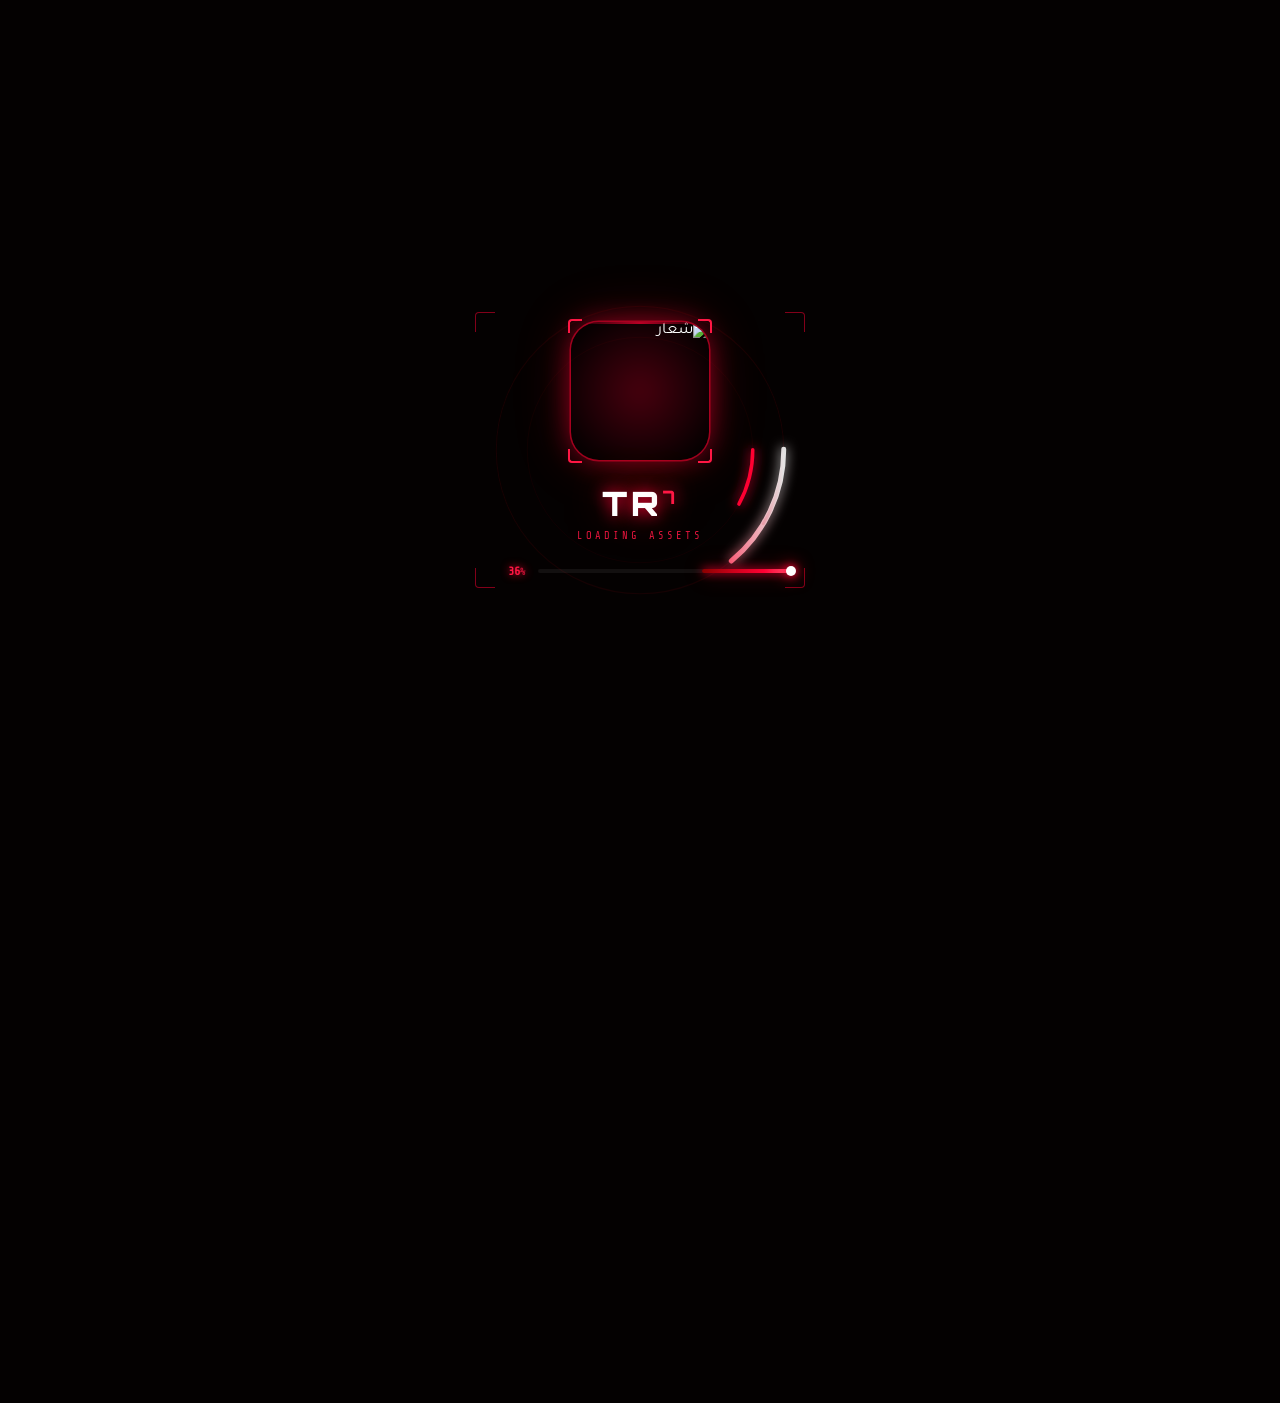
==== commit e96e706a: "Add files via upload" ====
--- a/index.html
+++ b/index.html
@@ -2,7 +2,7 @@
 <html lang="ar" dir="rtl">
 <head>
   <meta charset="UTF-8">
-  <meta name="viewport" content="width=device-width, initial-scale=1.0, viewport-fit=cover">
+  <meta name="viewport" content="width=device-width, initial-scale=1.0, maximum-scale=1.0, viewport-fit=cover">
   <title>ㅤ𝑇𝑅⁷ㅤ</title>
   <link rel="icon" href="https://iili.io/qWN5VvR.md.jpg" type="image/jpeg">
   <meta name="description" content="مطور ويب متخصص في أنظمة تفاعلية عالية الأداء">
@@ -11,210 +11,268 @@
   <meta property="og:image" content="https://iili.io/qWN5VvR.md.jpg">
   <meta property="og:url" content="https://black3web.github.io/Blackweb/">
   <meta property="og:type" content="website">
-  <meta name="theme-color" content="#050202">
+  <meta name="theme-color" content="#040101">
   <meta name="color-scheme" content="dark">
   <link rel="preload" as="image" href="https://iili.io/fb6SvS9.md.jpg">
   <link rel="preload" as="image" href="https://iili.io/fb64ziv.md.jpg">
   <link rel="preload" as="image" href="https://iili.io/qWN5VvR.md.jpg">
   <link rel="preconnect" href="https://fonts.googleapis.com">
   <link rel="preconnect" href="https://fonts.gstatic.com" crossorigin>
-  <link href="https://fonts.googleapis.com/css2?family=Cairo:wght@400;700;900&family=Inter:wght@300;400;600;800;900&family=Tajawal:wght@400;500;700;900&family=Playfair+Display:ital,wght@0,700;0,900;1,700&display=swap" rel="stylesheet">
+  <link href="https://fonts.googleapis.com/css2?family=Cairo:wght@400;700;900&family=Tajawal:wght@400;500;700;900&family=Orbitron:wght@400;700;900&family=Share+Tech+Mono&display=swap" rel="stylesheet">
   <link rel="stylesheet" href="https://cdnjs.cloudflare.com/ajax/libs/font-awesome/6.5.0/css/all.min.css">
   <link rel="stylesheet" href="style.css">
-  <style>
-    .orbit-dot-cw  { animation: dashCW 3s linear infinite;   stroke-dasharray: 60 340;  stroke-dashoffset: 0; }
-    .orbit-dot-ccw { animation: dashCCW 3s linear infinite;  stroke-dasharray: 60 340;  stroke-dashoffset: 0; }
-    .lf-cw         { animation: dashCW 2.5s linear infinite; stroke-dasharray: 40 220; }
-    .lf-ccw        { animation: dashCCW 2.5s linear infinite;stroke-dasharray: 40 220; }
-    .pf-cw         { animation: dashCW 4s linear infinite;   stroke-dasharray: 50 260; }
-    .pf-ccw        { animation: dashCCW 4s linear infinite;  stroke-dasharray: 50 260; }
-    .co-cw         { animation: dashCW 6s linear infinite;   stroke-dasharray: 80 600; }
-    .co-ccw        { animation: dashCCW 6s linear infinite;  stroke-dasharray: 80 600; }
-    @keyframes dashCW  { to { stroke-dashoffset: -400; } }
-    @keyframes dashCCW { to { stroke-dashoffset:  400; } }
-  </style>
 </head>
 <body>
 
 <!-- LOADER -->
 <div id="loader" role="status" aria-label="جاري التحميل">
-  <div class="loader-card">
-    <div class="orbit-wrap">
-      <svg style="position:absolute;inset:-2px;width:calc(100% + 4px);height:calc(100% + 4px);overflow:visible;" viewBox="0 0 284 340">
+  <div class="loader-inner">
+    <div class="loader-orbit-wrap" aria-hidden="true">
+      <svg viewBox="0 0 220 220" class="loader-orbit-svg">
         <defs>
-          <linearGradient id="orb1" x1="0%" y1="0%" x2="100%" y2="0%">
-            <stop offset="0%" stop-color="#c41e3a" stop-opacity="0"/>
-            <stop offset="50%" stop-color="#ff2244" stop-opacity="1"/>
-            <stop offset="85%" stop-color="#ff4466" stop-opacity="1"/>
-            <stop offset="100%" stop-color="#ffffff" stop-opacity="0.7"/>
+          <linearGradient id="lg1" x1="0%" y1="0%" x2="100%" y2="0%">
+            <stop offset="0%"   stop-color="#ff0033" stop-opacity="0"/>
+            <stop offset="40%"  stop-color="#ff0033" stop-opacity="1"/>
+            <stop offset="75%"  stop-color="#ff3355" stop-opacity="1"/>
+            <stop offset="100%" stop-color="#ffffff"  stop-opacity="0.85"/>
           </linearGradient>
-          <linearGradient id="orb2" x1="0%" y1="0%" x2="100%" y2="0%">
-            <stop offset="0%" stop-color="#ffffff" stop-opacity="0"/>
-            <stop offset="50%" stop-color="#ffffff" stop-opacity="1"/>
-            <stop offset="85%" stop-color="#ffcc99" stop-opacity="1"/>
-            <stop offset="100%" stop-color="#c41e3a" stop-opacity="0.7"/>
+          <linearGradient id="lg2" x1="100%" y1="0%" x2="0%" y2="0%">
+            <stop offset="0%"   stop-color="#cc001a" stop-opacity="0"/>
+            <stop offset="50%"  stop-color="#cc001a" stop-opacity="1"/>
+            <stop offset="100%" stop-color="#cc001a" stop-opacity="0"/>
+          </linearGradient>
+          <filter id="glow1" x="-50%" y="-50%" width="200%" height="200%">
+            <feGaussianBlur in="SourceGraphic" stdDeviation="4" result="b"/>
+            <feMerge><feMergeNode in="b"/><feMergeNode in="SourceGraphic"/></feMerge>
+          </filter>
+        </defs>
+        <!-- Base rings -->
+        <circle cx="110" cy="110" r="102" fill="none" stroke="rgba(180,0,20,0.1)" stroke-width="0.8"/>
+        <circle cx="110" cy="110" r="80"  fill="none" stroke="rgba(180,0,20,0.08)" stroke-width="0.6"/>
+        <!-- Animated comet outer -->
+        <circle cx="110" cy="110" r="102" fill="none"
+          stroke="url(#lg1)" stroke-width="3.5" stroke-linecap="round"
+          stroke-dasharray="90 550" filter="url(#glow1)"
+          class="ldr-comet-1"/>
+        <!-- Animated comet outer reverse -->
+        <circle cx="110" cy="110" r="102" fill="none"
+          stroke="url(#lg2)" stroke-width="2" stroke-linecap="round"
+          stroke-dasharray="55 585"
+          class="ldr-comet-2"/>
+        <!-- Animated comet inner -->
+        <circle cx="110" cy="110" r="80" fill="none"
+          stroke="#ff0033" stroke-width="2.5" stroke-linecap="round"
+          stroke-dasharray="40 462" filter="url(#glow1)"
+          class="ldr-comet-3"/>
+      </svg>
+    </div>
+
+    <div class="loader-logo-box">
+      <div class="loader-logo-aura"></div>
+      <img src="https://iili.io/qWN5VvR.md.jpg" alt="شعار" class="loader-logo" loading="eager">
+      <div class="loader-scan"></div>
+      <div class="ldr-corner ldr-c-tl"></div>
+      <div class="ldr-corner ldr-c-tr"></div>
+      <div class="ldr-corner ldr-c-bl"></div>
+      <div class="ldr-corner ldr-c-br"></div>
+    </div>
+
+    <div class="loader-text">
+      <div class="ldr-brand">TR<sup>7</sup></div>
+      <div class="ldr-status" id="ldr-status">INITIALIZING SYSTEM</div>
+    </div>
+
+    <div class="loader-progress">
+      <div class="ldr-bar-wrap">
+        <div class="ldr-bar-fill" id="loader-bar"></div>
+        <div class="ldr-bar-head" id="ldr-head"></div>
+      </div>
+      <div class="ldr-pct" id="ldr-pct">0<span>%</span></div>
+    </div>
+
+    <!-- HUD brackets -->
+    <div class="ldr-hud-tl"></div>
+    <div class="ldr-hud-tr"></div>
+    <div class="ldr-hud-bl"></div>
+    <div class="ldr-hud-br"></div>
+  </div>
+</div>
+
+<!-- CANVAS BG -->
+<canvas id="canvas-bg"></canvas>
+
+<!-- MODAL -->
+<div class="modal-overlay" id="img-modal" role="dialog" aria-modal="true" aria-hidden="true">
+  <div class="modal-close" id="modal-close" tabindex="0" role="button" aria-label="إغلاق">
+    <i class="fas fa-times"></i>
+  </div>
+  <div class="modal-frame">
+    <img src="" alt="صورة مكبرة" class="modal-img" id="modal-img">
+    <div class="mf-corner mf-tl"></div>
+    <div class="mf-corner mf-tr"></div>
+    <div class="mf-corner mf-bl"></div>
+    <div class="mf-corner mf-br"></div>
+  </div>
+</div>
+
+<!-- MAIN PAGE -->
+<div class="page-wrap">
+  <div class="glass-card" id="main-card">
+
+    <!-- Card orbit decoration -->
+    <div class="card-orbit-wrap" aria-hidden="true">
+      <svg class="card-orbit-svg" viewBox="0 0 100 100" preserveAspectRatio="none" overflow="visible">
+        <defs>
+          <linearGradient id="co1" x1="0%" y1="0%" x2="100%" y2="0%">
+            <stop offset="0%"   stop-color="#ff0033" stop-opacity="0"/>
+            <stop offset="50%"  stop-color="#ff0033" stop-opacity="1"/>
+            <stop offset="100%" stop-color="#ff3355" stop-opacity="0"/>
+          </linearGradient>
+          <linearGradient id="co2" x1="100%" y1="0%" x2="0%" y2="0%">
+            <stop offset="0%"   stop-color="#990011" stop-opacity="0"/>
+            <stop offset="50%"  stop-color="#990011" stop-opacity="0.8"/>
+            <stop offset="100%" stop-color="#990011" stop-opacity="0"/>
           </linearGradient>
         </defs>
-        <rect x="2" y="2" width="280" height="336" rx="36" ry="36" fill="none"
-          stroke="url(#orb1)" stroke-width="3" class="orbit-dot-cw"
-          style="filter:drop-shadow(0 0 6px #c41e3a) drop-shadow(0 0 16px rgba(196,30,58,0.5))"/>
-        <rect x="2" y="2" width="280" height="336" rx="36" ry="36" fill="none"
-          stroke="url(#orb2)" stroke-width="3" class="orbit-dot-ccw"
-          style="filter:drop-shadow(0 0 6px #fff) drop-shadow(0 0 14px rgba(255,180,100,0.6))"/>
+        <rect x="0.5" y="0.5" width="99" height="99" rx="4.5" fill="none"
+          stroke="url(#co1)" stroke-width="0.6"
+          stroke-dasharray="28 272"
+          class="co-cw"/>
+        <rect x="0.5" y="0.5" width="99" height="99" rx="4.5" fill="none"
+          stroke="url(#co2)" stroke-width="0.4"
+          stroke-dasharray="18 282"
+          class="co-ccw"/>
       </svg>
     </div>
 
-    <div class="loader-logo-wrap">
-      <div class="logo-frame-ring r1">
-        <svg viewBox="0 0 160 160" overflow="visible">
-          <rect x="4" y="4" width="152" height="152" rx="26" fill="none"
-            stroke="#c41e3a" stroke-width="2.5" class="lf-cw"
-            style="filter:drop-shadow(0 0 5px #c41e3a) drop-shadow(0 0 14px rgba(196,30,58,0.7))"/>
-          <rect x="4" y="4" width="152" height="152" rx="26" fill="none"
-            stroke="rgba(255,255,255,0.65)" stroke-width="1.2" class="lf-cw"
-            stroke-dasharray="15 225"
-            style="filter:drop-shadow(0 0 5px rgba(255,255,255,0.9))"/>
-        </svg>
-      </div>
-      <div class="logo-frame-ring r2">
-        <svg viewBox="0 0 160 160" overflow="visible">
-          <rect x="4" y="4" width="152" height="152" rx="26" fill="none"
-            stroke="#ffffff" stroke-width="2.5" class="lf-ccw"
-            style="filter:drop-shadow(0 0 5px #fff) drop-shadow(0 0 14px rgba(255,200,150,0.6))"/>
-          <rect x="4" y="4" width="152" height="152" rx="26" fill="none"
-            stroke="rgba(196,30,58,0.9)" stroke-width="1.2" class="lf-ccw"
-            stroke-dasharray="15 225"
-            style="filter:drop-shadow(0 0 5px rgba(196,30,58,1))"/>
-        </svg>
-      </div>
-      <img src="https://iili.io/qWN5VvR.md.jpg" alt="شعار جلال" class="loader-logo" loading="eager">
-    </div>
-
-    <div class="loader-bar-wrap">
-      <div class="loader-bar" id="loader-bar"></div>
-    </div>
-  </div>
-</div>
-
-<!-- CANVAS BG -->
-<canvas id="canvas-bg"></canvas>
-
-<!-- MODAL -->
-<div class="modal-overlay" id="img-modal" role="dialog" aria-modal="true" aria-hidden="true" aria-label="عرض الصورة">
-  <div class="modal-close" id="modal-close" tabindex="0" role="button" aria-label="إغلاق"><i class="fas fa-times"></i></div>
-  <img src="" alt="صورة مكبرة" class="modal-img" id="modal-img">
-</div>
-
-<!-- MAIN -->
-<div class="page-wrap">
-  <div class="glass-card">
-
-    <!-- Card orbit -->
-    <div class="card-orbit-wrap" aria-hidden="true">
-      <svg class="card-orbit-svg" viewBox="0 0 700 900" preserveAspectRatio="none" overflow="visible">
-        <defs>
-          <linearGradient id="co1" x1="0%" y1="0%" x2="100%" y2="0%">
-            <stop offset="0%" stop-color="#ff6a00" stop-opacity="0"/>
-            <stop offset="50%" stop-color="#ff9500" stop-opacity="1"/>
-            <stop offset="85%" stop-color="#ff6a00" stop-opacity="1"/>
-            <stop offset="100%" stop-color="#ffffff" stop-opacity="0.5"/>
-          </linearGradient>
-          <linearGradient id="co2" x1="0%" y1="0%" x2="100%" y2="0%">
-            <stop offset="0%" stop-color="#ffffff" stop-opacity="0"/>
-            <stop offset="50%" stop-color="#ffffff" stop-opacity="1"/>
-            <stop offset="85%" stop-color="#ffcc88" stop-opacity="1"/>
-            <stop offset="100%" stop-color="#ff6a00" stop-opacity="0.5"/>
-          </linearGradient>
-        </defs>
-        <rect x="3" y="3" width="694" height="894" rx="42" fill="none"
-          stroke="url(#co1)" stroke-width="3.5" class="co-cw"
-          style="filter:drop-shadow(0 0 10px #ff6a00) drop-shadow(0 0 22px rgba(255,106,0,0.45))"/>
-        <rect x="3" y="3" width="694" height="894" rx="42" fill="none"
-          stroke="url(#co2)" stroke-width="3.5" class="co-ccw"
-          style="filter:drop-shadow(0 0 10px #fff) drop-shadow(0 0 18px rgba(255,200,100,0.45))"/>
-      </svg>
-    </div>
-
-    <div class="grain" aria-hidden="true"></div>
+    <!-- Scanlines -->
+    <div class="scanlines" aria-hidden="true"></div>
+    <!-- Grain -->
+    <div class="grain-overlay" aria-hidden="true"></div>
+    <!-- HUD corners on main card -->
+    <div class="card-hud card-hud-tl" aria-hidden="true"></div>
+    <div class="card-hud card-hud-tr" aria-hidden="true"></div>
+    <div class="card-hud card-hud-bl" aria-hidden="true"></div>
+    <div class="card-hud card-hud-br" aria-hidden="true"></div>
 
     <!-- BANNER -->
     <div class="banner-wrap" id="banner-wrap" role="button" tabindex="0" aria-label="تكبير صورة الغلاف">
       <img src="https://iili.io/fb6SvS9.md.jpg" alt="غلاف الموقع" class="banner-img" loading="eager">
-      <div class="banner-gradient"></div>
+      <div class="banner-vignette"></div>
+      <div class="banner-gradient-bot"></div>
+      <div class="banner-hud" aria-hidden="true">
+        <span class="bhud-pulse"></span>
+        <span class="bhud-label">COVER PHOTO</span>
+      </div>
     </div>
 
     <!-- PROFILE -->
     <div class="profile-section">
       <div class="profile-wrap" id="profile-wrap" role="button" tabindex="0" aria-label="تكبير الصورة الشخصية">
+        <!-- Orbit rings -->
+        <div class="po po1" aria-hidden="true">
+          <svg viewBox="0 0 170 170" overflow="visible">
+            <defs>
+              <linearGradient id="po1g" x1="0%" y1="0%" x2="100%" y2="100%">
+                <stop offset="0%"   stop-color="#ff0033" stop-opacity="0"/>
+                <stop offset="45%"  stop-color="#ff0033" stop-opacity="1"/>
+                <stop offset="100%" stop-color="#ffffff"  stop-opacity="0.8"/>
+              </linearGradient>
+            </defs>
+            <circle cx="85" cy="85" r="79" fill="none" stroke="rgba(200,0,30,0.1)" stroke-width="0.8"/>
+            <circle cx="85" cy="85" r="79" fill="none"
+              stroke="url(#po1g)" stroke-width="2.8" stroke-linecap="round"
+              stroke-dasharray="70 426"
+              class="po-cw"/>
+          </svg>
+        </div>
+        <div class="po po2" aria-hidden="true">
+          <svg viewBox="0 0 170 170" overflow="visible">
+            <defs>
+              <linearGradient id="po2g" x1="100%" y1="100%" x2="0%" y2="0%">
+                <stop offset="0%"   stop-color="#cc001a" stop-opacity="0"/>
+                <stop offset="50%"  stop-color="#cc001a" stop-opacity="1"/>
+                <stop offset="100%" stop-color="#ff3355"  stop-opacity="0.7"/>
+              </linearGradient>
+            </defs>
+            <circle cx="85" cy="85" r="79" fill="none"
+              stroke="url(#po2g)" stroke-width="2" stroke-linecap="round"
+              stroke-dasharray="48 448"
+              class="po-ccw"/>
+          </svg>
+        </div>
         <div class="profile-aura" aria-hidden="true"></div>
-        <div class="profile-orbit po1" aria-hidden="true">
-          <svg viewBox="0 0 140 140" overflow="visible">
-            <circle cx="70" cy="70" r="66" fill="none" stroke="#c41e3a" stroke-width="2.2" class="pf-cw"
-              style="filter:drop-shadow(0 0 5px #c41e3a) drop-shadow(0 0 16px rgba(196,30,58,0.7))"/>
-            <circle cx="70" cy="70" r="66" fill="none" stroke="rgba(255,255,255,0.6)" stroke-width="1.2" class="pf-cw"
-              stroke-dasharray="12 248" style="filter:drop-shadow(0 0 5px rgba(255,255,255,1))"/>
-          </svg>
-        </div>
-        <div class="profile-orbit po2" aria-hidden="true">
-          <svg viewBox="0 0 140 140" overflow="visible">
-            <circle cx="70" cy="70" r="66" fill="none" stroke="#ffffff" stroke-width="2.2" class="pf-ccw"
-              style="filter:drop-shadow(0 0 5px #fff) drop-shadow(0 0 14px rgba(255,200,150,0.6))"/>
-            <circle cx="70" cy="70" r="66" fill="none" stroke="rgba(196,30,58,0.85)" stroke-width="1.2" class="pf-ccw"
-              stroke-dasharray="12 248" style="filter:drop-shadow(0 0 5px rgba(196,30,58,1))"/>
-          </svg>
-        </div>
-        <img src="https://iili.io/fb64ziv.md.jpg" alt="جلال - مطور ويب" class="profile-img" loading="eager">
+        <img src="https://iili.io/fb64ziv.md.jpg" alt="جلال" class="profile-img" loading="eager">
+        <div class="profile-shine" aria-hidden="true"></div>
       </div>
     </div>
 
     <!-- INFO -->
     <section class="profile-info">
       <h1 class="profile-name">
-        جلال
-        <span class="name-underline"></span>
+        <span class="name-glow">جلال</span>
+        <span class="name-underline" aria-hidden="true"></span>
       </h1>
-      <p class="profile-title">Web Engineer &amp; UI Architect</p>
+      <p class="profile-title">
+        <span class="tb" aria-hidden="true">[ </span>Web Engineer &amp; UI Architect<span class="tb" aria-hidden="true"> ]</span>
+      </p>
       <div class="desc-box">
+        <div class="desc-top-bar" aria-hidden="true"></div>
         مطور ويب محترف ومتخصص في دمج حلول الذكاء الاصطناعي مع تطبيقات الويب الحديثة.
         أمتلك خبرة عميقة في بناء أنظمة تفاعلية عالية الأداء تركز على تجربة المستخدم،
         وتوظيف تقنيات AI/ML لتقديم تجارب استثنائية.
         أؤمن بأن الجماليات والوظائف يجب أن تعمل بتناغم تام لخلق منتج رقمي لا يُنسى.
+        <div class="desc-bot-bar" aria-hidden="true"></div>
       </div>
     </section>
 
     <!-- LINKS -->
     <section class="links-section">
-      <h2 class="section-title">تواصل</h2>
+      <h2 class="section-title">
+        <span class="st-line-l" aria-hidden="true"></span>
+        <span class="st-word">تواصل</span>
+        <span class="st-line-r" aria-hidden="true"></span>
+      </h2>
       <div class="links-grid">
 
         <div class="app-card" data-href="https://t.me/ILYA3bot" role="link" tabindex="0" aria-label="تليغرام بوت">
-          <div class="app-icon"><i class="fab fa-telegram"></i></div>
+          <div class="acg"></div>
+          <div class="app-icon ac-tg"><i class="fab fa-telegram"></i></div>
           <div class="app-name">Telegram</div>
           <div class="app-handle">@ILYA3bot</div>
+          <div class="ac-shine"></div>
         </div>
 
         <div class="app-card" data-href="https://t.me/swc_t" role="link" tabindex="0" aria-label="قناة تليغرام">
-          <div class="app-icon"><i class="fas fa-paper-plane"></i></div>
+          <div class="acg"></div>
+          <div class="app-icon ac-ch"><i class="fas fa-paper-plane"></i></div>
           <div class="app-name">Channel</div>
           <div class="app-handle">@swc_t</div>
+          <div class="ac-shine"></div>
         </div>
 
         <div class="app-card" data-href="https://youtube.com/@scv_t" role="link" tabindex="0" aria-label="يوتيوب">
-          <div class="app-icon" style="color:#ff3b3b;"><i class="fab fa-youtube"></i></div>
+          <div class="acg"></div>
+          <div class="app-icon ac-yt"><i class="fab fa-youtube"></i></div>
           <div class="app-name">YouTube</div>
           <div class="app-handle">@scv_t</div>
+          <div class="ac-shine"></div>
         </div>
 
         <div class="app-card" data-href="https://www.instagram.com/szc2v" role="link" tabindex="0" aria-label="انستغرام">
-          <div class="app-icon" style="color:#e1306c;"><i class="fab fa-instagram"></i></div>
+          <div class="acg"></div>
+          <div class="app-icon ac-ig"><i class="fab fa-instagram"></i></div>
           <div class="app-name">Instagram</div>
           <div class="app-handle">@szc2v</div>
+          <div class="ac-shine"></div>
         </div>
 
         <div class="app-card" data-href="https://pin.it/41EQVI1bs" role="link" tabindex="0" aria-label="بينترست">
-          <div class="app-icon" style="color:#e60023;"><i class="fab fa-pinterest"></i></div>
+          <div class="acg"></div>
+          <div class="app-icon ac-pt"><i class="fab fa-pinterest"></i></div>
           <div class="app-name">Pinterest</div>
           <div class="app-handle">JLAL</div>
+          <div class="ac-shine"></div>
         </div>
 
       </div>
@@ -222,15 +280,22 @@
 
     <!-- FOOTER -->
     <footer class="site-footer">
+      <div class="footer-divider" aria-hidden="true">
+        <div class="fd-line"></div>
+        <div class="fd-gem">◆</div>
+        <div class="fd-line"></div>
+      </div>
       <div class="footer-inner">
         <div class="copyright">
-          <span>جميع الحقوق لمبرمج جـلال 2026 ©</span>
-          <span class="visitor-badge">
+          <span>© 2026 جلال — جميع الحقوق محفوظة</span>
+          <div class="visitor-badge">
             <i class="fas fa-eye"></i>
             <span id="visit-count">0</span>
-          </span>
+            <span class="vb-tag">VISITS</span>
+          </div>
         </div>
         <a href="https://black3web.github.io/Blackweb/" target="_blank" class="site-url" rel="noopener noreferrer">
+          <span class="su-arrow">⟶</span>
           black3web.github.io/Blackweb
         </a>
       </div>
--- a/style.css
+++ b/style.css
@@ -1,38 +1,59 @@
 /* ============================================================
-   JALAL — CINEMATIC PORTFOLIO — style.css
+   JALAL TR7 — CINEMATIC PORTFOLIO — style.css
+   Ultra-precision rebuild — Black + Deep Red + Neon Red
    ============================================================ */
 
 *, *::before, *::after {
-  margin: 0; padding: 0;
+  margin: 0;
+  padding: 0;
   box-sizing: border-box;
   -webkit-tap-highlight-color: transparent;
 }
 
 :root {
-  --bg:          #050202;
-  --red:         #c41e3a;
-  --red-bright:  #ff2244;
-  --orange:      #ff6a00;
-  --orange-fire: #ff9500;
-  --white:       #ffffff;
-  --white-dim:   rgba(255,255,255,0.85);
-  --glass-bg:    rgba(8,3,5,0.45);
-  --glass-b:     rgba(255,100,0,0.25);
-  --font-ar:     'Tajawal','Cairo',sans-serif;
-  --font-en:     'Inter','Playfair Display',serif;
-  --ease-c:      cubic-bezier(0.23,1,0.32,1);
+  /* Core palette */
+  --bg:            #040101;
+  --red-deep:      #8b0000;
+  --red-mid:       #cc001a;
+  --red-bright:    #ff0033;
+  --red-neon:      #ff1744;
+  --red-neon-dim:  rgba(255,23,68,0.6);
+  --red-glow:      rgba(255,0,51,0.35);
+  --white:         #ffffff;
+  --white-85:      rgba(255,255,255,0.85);
+  --white-60:      rgba(255,255,255,0.6);
+  --white-30:      rgba(255,255,255,0.3);
+  --white-10:      rgba(255,255,255,0.1);
+
+  /* Glass effects */
+  --glass-bg:      rgba(6,2,3,0.55);
+  --glass-b:       rgba(255,0,51,0.2);
+  --glass-b2:      rgba(255,0,51,0.12);
+
+  /* Typography */
+  --font-ar:       'Tajawal','Cairo',sans-serif;
+  --font-en:       'Orbitron','Share Tech Mono',sans-serif;
+  --font-body:     'Cairo','Tajawal',sans-serif;
+
+  /* Easing */
+  --ease-out:      cubic-bezier(0.16,1,0.3,1);
+  --ease-spring:   cubic-bezier(0.34,1.56,0.64,1);
 }
 
 html, body {
-  min-height: 100vh;
+  min-height: 100dvh;
   background: var(--bg);
   color: var(--white);
   font-family: var(--font-ar);
   overflow-x: hidden;
   scroll-behavior: smooth;
-}
-
-/* ─── CANVAS BG ─── */
+  -webkit-font-smoothing: antialiased;
+  -moz-osx-font-smoothing: grayscale;
+}
+
+/* ════════════════════════════════════════════
+   CANVAS BG
+   ════════════════════════════════════════════ */
 #canvas-bg {
   position: fixed;
   inset: 0;
@@ -41,9 +62,9 @@
   will-change: transform;
 }
 
-/* ════════════════════════════════
+/* ════════════════════════════════════════════
    LOADER
-   ════════════════════════════════ */
+   ════════════════════════════════════════════ */
 #loader {
   position: fixed;
   inset: 0;
@@ -52,7 +73,7 @@
   align-items: center;
   justify-content: center;
   background: var(--bg);
-  transition: opacity 0.7s ease, visibility 0.7s;
+  transition: opacity 0.8s var(--ease-out), visibility 0.8s;
 }
 #loader.hidden {
   opacity: 0;
@@ -60,737 +81,1111 @@
   pointer-events: none;
 }
 
-/* Loader glass card */
-.loader-card {
-  position: relative;
-  width: clamp(180px, 42vw, 280px);
-  background: rgba(12,5,8,0.6);
-  backdrop-filter: blur(28px) saturate(180%);
-  -webkit-backdrop-filter: blur(28px) saturate(180%);
-  border-radius: 36px;
-  border: 1px solid rgba(255,106,0,0.3);
-  box-shadow: 0 30px 80px rgba(0,0,0,0.9), 0 0 0 1px rgba(196,30,58,0.15) inset;
-  padding: 2.4rem 2rem 2rem;
+.loader-inner {
+  position: relative;
   display: flex;
   flex-direction: column;
   align-items: center;
-  gap: 1.6rem;
-  animation: cardFloat 3.2s ease-in-out infinite;
+  justify-content: center;
+  gap: 0;
+  width: clamp(230px, 55vw, 310px);
+  /* Subtle float animation */
+  animation: ldrFloat 4s ease-in-out infinite;
+}
+@keyframes ldrFloat {
+  0%,100% { transform: translateY(0); }
+  50%      { transform: translateY(-10px); }
+}
+
+/* Orbit SVG wrapper */
+.loader-orbit-wrap {
+  position: absolute;
+  inset: 0;
+  display: flex;
+  align-items: center;
+  justify-content: center;
+  z-index: 0;
+}
+.loader-orbit-svg {
+  width: clamp(230px, 55vw, 310px);
+  height: clamp(230px, 55vw, 310px);
   overflow: visible;
 }
 
-/* Dual orbit lights around loader card */
-.loader-card .orbit-wrap {
-  position: absolute;
-  inset: -14px;
-  border-radius: 46px;
-  pointer-events: none;
-}
-.orbit-ring {
-  position: absolute;
-  inset: 0;
-  border-radius: inherit;
-}
-.orbit-ring svg {
-  width: 100%; height: 100%;
-  overflow: visible;
-}
-.orbit-ring circle {
-  fill: none;
-  stroke-width: 2.5;
-  stroke-linecap: round;
-}
-
-/* Logo image in loader */
+/* Comet animations — smooth, no stutter */
+.ldr-comet-1 {
+  transform-origin: 110px 110px;
+  animation: spinCW 2.8s linear infinite;
+}
+.ldr-comet-2 {
+  transform-origin: 110px 110px;
+  animation: spinCCW 3.6s linear infinite;
+}
+.ldr-comet-3 {
+  transform-origin: 110px 110px;
+  animation: spinCW 2.2s linear infinite;
+}
+@keyframes spinCW  { from { transform: rotate(0deg); }   to { transform: rotate(360deg); } }
+@keyframes spinCCW { from { transform: rotate(0deg); }   to { transform: rotate(-360deg); } }
+
+/* Logo box */
+.loader-logo-box {
+  position: relative;
+  z-index: 2;
+  margin-top: 0;
+  width: clamp(100px, 26vw, 138px);
+  height: clamp(100px, 26vw, 138px);
+  flex-shrink: 0;
+}
+.loader-logo-aura {
+  position: absolute;
+  inset: -18px;
+  border-radius: 50%;
+  background: radial-gradient(circle, rgba(255,0,51,0.28) 0%, transparent 70%);
+  animation: auraBreath 3s ease-in-out infinite alternate;
+  filter: blur(10px);
+}
+@keyframes auraBreath {
+  0%   { opacity: 0.5; transform: scale(0.9); }
+  100% { opacity: 1;   transform: scale(1.2); }
+}
 .loader-logo {
-  width: clamp(80px, 22vw, 130px);
-  height: clamp(80px, 22vw, 130px);
+  width: 100%;
+  height: 100%;
   border-radius: 28px;
   object-fit: cover;
+  display: block;
   position: relative;
   z-index: 2;
-  box-shadow: 0 0 40px rgba(196,30,58,0.5);
-  animation: logoPulse 2s ease-in-out infinite;
-}
-
-/* Dual frame around logo */
-.loader-logo-wrap {
-  position: relative;
-  flex-shrink: 0;
-}
-.logo-frame-ring {
-  position: absolute;
-  border-radius: 36px;
-  pointer-events: none;
-}
-.logo-frame-ring.r1 {
-  inset: -10px;
-  animation: rotateCW 5s linear infinite;
-}
-.logo-frame-ring.r2 {
-  inset: -10px;
-  animation: rotateCCW 5s linear infinite;
-}
-.logo-frame-ring svg {
-  width: 100%; height: 100%;
+  box-shadow:
+    0 0 0 1.5px rgba(255,0,51,0.5),
+    0 0 28px rgba(255,0,51,0.45),
+    0 0 60px rgba(255,0,51,0.2);
+}
+/* HUD corners on logo */
+.ldr-corner {
+  position: absolute;
+  width: 14px;
+  height: 14px;
+  z-index: 3;
+}
+.ldr-c-tl { top: -3px;    left: -3px;   border-top: 2px solid var(--red-neon); border-left:  2px solid var(--red-neon); border-radius: 4px 0 0 0; }
+.ldr-c-tr { top: -3px;    right: -3px;  border-top: 2px solid var(--red-neon); border-right: 2px solid var(--red-neon); border-radius: 0 4px 0 0; }
+.ldr-c-bl { bottom: -3px; left: -3px;   border-bottom: 2px solid var(--red-neon); border-left:  2px solid var(--red-neon); border-radius: 0 0 0 4px; }
+.ldr-c-br { bottom: -3px; right: -3px;  border-bottom: 2px solid var(--red-neon); border-right: 2px solid var(--red-neon); border-radius: 0 0 4px 0; }
+
+/* Scan line on logo */
+.loader-scan {
+  position: absolute;
+  inset: 0;
+  border-radius: 28px;
+  overflow: hidden;
+  z-index: 3;
+  pointer-events: none;
+}
+.loader-scan::after {
+  content: '';
+  position: absolute;
+  left: 0; right: 0;
+  height: 2px;
+  background: linear-gradient(90deg, transparent, rgba(255,0,51,0.7), transparent);
+  animation: scanMove 2.5s linear infinite;
+  top: 0;
+}
+@keyframes scanMove {
+  0%   { top: 0%;   opacity: 0; }
+  10%  { opacity: 1; }
+  90%  { opacity: 1; }
+  100% { top: 100%; opacity: 0; }
+}
+
+/* Text section */
+.loader-text {
+  position: relative;
+  z-index: 2;
+  text-align: center;
+  margin-top: 1.4rem;
+}
+.ldr-brand {
+  font-family: var(--font-en);
+  font-size: clamp(1.5rem, 5vw, 2.1rem);
+  font-weight: 900;
+  letter-spacing: 4px;
+  color: var(--white);
+  text-shadow: 0 0 16px var(--red-bright), 0 0 40px rgba(255,0,51,0.5);
+}
+.ldr-brand sup {
+  font-size: 0.55em;
+  color: var(--red-neon);
+  vertical-align: super;
+}
+.ldr-status {
+  font-family: 'Share Tech Mono', monospace;
+  font-size: clamp(0.5rem, 1.6vw, 0.65rem);
+  letter-spacing: 3px;
+  color: var(--red-neon);
+  text-transform: uppercase;
+  margin-top: 0.35rem;
+  animation: statusBlink 1.4s step-end infinite;
+  opacity: 0.9;
+}
+@keyframes statusBlink {
+  0%,100% { opacity: 0.9; }
+  50%      { opacity: 0.4; }
+}
+
+/* Progress bar */
+.loader-progress {
+  position: relative;
+  z-index: 2;
+  width: 100%;
+  margin-top: 1.4rem;
+  display: flex;
+  align-items: center;
+  gap: 0.8rem;
+}
+.ldr-bar-wrap {
+  flex: 1;
+  height: 4px;
+  background: rgba(255,255,255,0.06);
+  border-radius: 99px;
   overflow: visible;
-}
-
-/* Progress bar */
-.loader-bar-wrap {
-  width: 100%;
-  height: 6px;
-  background: rgba(255,255,255,0.07);
-  border-radius: 99px;
-  overflow: hidden;
-  position: relative;
-}
-.loader-bar {
+  position: relative;
+}
+.ldr-bar-fill {
   height: 100%;
   width: 0%;
   border-radius: 99px;
-  background: linear-gradient(90deg, var(--red), var(--orange), var(--orange-fire));
-  box-shadow: 0 0 18px var(--orange), 0 0 40px rgba(255,106,0,0.4);
-  transition: width 0.06s linear;
-  position: relative;
-}
-/* Smoke tail after bar */
-.loader-bar::after {
-  content: '';
-  position: absolute;
-  right: -20px;
+  background: linear-gradient(90deg, var(--red-deep), var(--red-mid), var(--red-bright), #ff6680);
+  box-shadow: 0 0 10px var(--red-bright), 0 0 22px rgba(255,0,51,0.4);
+  transition: width 0.05s linear;
+  position: relative;
+}
+/* Comet head */
+.ldr-bar-head {
+  position: absolute;
+  right: -1px;
   top: 50%;
   transform: translateY(-50%);
-  width: 40px;
-  height: 14px;
+  width: 10px;
+  height: 10px;
   border-radius: 50%;
-  background: radial-gradient(ellipse, rgba(255,149,0,0.7) 0%, transparent 70%);
-  filter: blur(6px);
-}
-
-/* ── KEYFRAMES ── */
-@keyframes cardFloat {
-  0%,100% { transform: translateY(0) rotate(0deg); }
-  30%      { transform: translateY(-12px) rotate(0.4deg); }
-  60%      { transform: translateY(6px) rotate(-0.3deg); }
-}
-@keyframes logoPulse {
-  0%,100% { box-shadow: 0 0 30px rgba(196,30,58,0.5); }
-  50%      { box-shadow: 0 0 60px rgba(255,106,0,0.7), 0 0 100px rgba(196,30,58,0.3); }
-}
-@keyframes rotateCW  { to { transform: rotate(360deg); } }
-@keyframes rotateCCW { to { transform: rotate(-360deg); } }
-@keyframes dashCW  {
-  to { stroke-dashoffset: -400; }
-}
-@keyframes dashCCW {
-  to { stroke-dashoffset: 400; }
-}
-
-/* ════════════════════════════════
-   MAIN WRAPPER
-   ════════════════════════════════ */
+  background: white;
+  box-shadow: 0 0 8px var(--red-bright), 0 0 18px var(--red-bright);
+  pointer-events: none;
+  transition: left 0.05s linear;
+}
+.ldr-pct {
+  font-family: 'Share Tech Mono', monospace;
+  font-size: clamp(0.6rem, 1.8vw, 0.75rem);
+  color: var(--red-neon);
+  min-width: 40px;
+  text-align: right;
+  font-weight: 700;
+  text-shadow: 0 0 8px var(--red-bright);
+}
+.ldr-pct span { font-size: 0.8em; opacity: 0.7; }
+
+/* HUD bracket corners on loader-inner */
+.ldr-hud-tl, .ldr-hud-tr, .ldr-hud-bl, .ldr-hud-br {
+  position: absolute;
+  width: 20px;
+  height: 20px;
+}
+.ldr-hud-tl { top: -10px;    left: -10px;  border-top: 1.5px solid rgba(255,0,51,0.5); border-left:  1.5px solid rgba(255,0,51,0.5); border-radius: 4px 0 0 0; }
+.ldr-hud-tr { top: -10px;    right: -10px; border-top: 1.5px solid rgba(255,0,51,0.5); border-right: 1.5px solid rgba(255,0,51,0.5); border-radius: 0 4px 0 0; }
+.ldr-hud-bl { bottom: -10px; left: -10px;  border-bottom: 1.5px solid rgba(255,0,51,0.5); border-left:  1.5px solid rgba(255,0,51,0.5); border-radius: 0 0 0 4px; }
+.ldr-hud-br { bottom: -10px; right: -10px; border-bottom: 1.5px solid rgba(255,0,51,0.5); border-right: 1.5px solid rgba(255,0,51,0.5); border-radius: 0 0 4px 0; }
+
+/* ════════════════════════════════════════════
+   PAGE WRAP — perfectly centered glass card
+   ════════════════════════════════════════════ */
 .page-wrap {
   position: relative;
   z-index: 10;
-  max-width: 1100px;
-  width: 95%;
-  margin: 0 auto;
-  padding: 2rem 0 3rem;
-  display: flex;
-  flex-direction: column;
-  align-items: center;
-  gap: 2rem;
-  min-height: 100vh;
-}
-
-/* ════════════════════════════════
-   GLASS CARD (MAIN)
-   ════════════════════════════════ */
+  min-height: 100dvh;
+  display: flex;
+  align-items: center;
+  justify-content: center;
+  padding: clamp(0.75rem, 3vw, 2rem) clamp(0.5rem, 2vw, 1.5rem);
+}
+
+/* ════════════════════════════════════════════
+   GLASS CARD — MAIN
+   ════════════════════════════════════════════ */
 .glass-card {
   position: relative;
   width: 100%;
+  max-width: 680px;
   background: var(--glass-bg);
-  backdrop-filter: blur(24px) saturate(180%);
-  -webkit-backdrop-filter: blur(24px) saturate(180%);
-  border-radius: 44px;
+  backdrop-filter: blur(32px) saturate(180%);
+  -webkit-backdrop-filter: blur(32px) saturate(180%);
+  border-radius: 40px;
   border: 1px solid var(--glass-b);
   box-shadow:
-    0 40px 80px rgba(0,0,0,0.85),
-    0 0 0 1px rgba(255,106,0,0.12) inset,
-    0 0 120px rgba(196,30,58,0.08) inset;
+    0 40px 100px rgba(0,0,0,0.92),
+    0 0 0 0.5px rgba(255,0,51,0.1) inset,
+    0 0 80px rgba(255,0,51,0.05) inset;
   overflow: hidden;
-  animation: cardFloat 14s ease-in-out infinite;
-}
-
-/* Dual orbit on main card */
-.card-orbit-wrap {
-  position: absolute;
-  inset: -16px;
-  border-radius: 56px;
-  pointer-events: none;
-  z-index: 30;
-  overflow: hidden;
-}
-.card-orbit-svg {
-  width: 100%; height: 100%;
-  position: absolute; inset: 0;
-  overflow: visible;
-}
-
-/* Background nebula overlay */
+  /* Gentle breathing — NO rotation to avoid distortion */
+  animation: cardBreath 10s ease-in-out infinite;
+}
+@keyframes cardBreath {
+  0%,100% { box-shadow: 0 40px 100px rgba(0,0,0,0.92), 0 0 0 0.5px rgba(255,0,51,0.1) inset, 0 0 80px rgba(255,0,51,0.05) inset; }
+  50%      { box-shadow: 0 50px 120px rgba(0,0,0,0.95), 0 0 0 0.5px rgba(255,0,51,0.18) inset, 0 0 100px rgba(255,0,51,0.09) inset; }
+}
+
+/* Nebula background inside card */
 .glass-card::before {
   content: '';
   position: absolute;
-  inset: -40%;
+  inset: 0;
   background:
-    radial-gradient(circle at 20% 30%, rgba(196,30,58,0.07) 0%, transparent 40%),
-    radial-gradient(circle at 80% 70%, rgba(255,106,0,0.08) 0%, transparent 40%),
-    repeating-linear-gradient(45deg,rgba(255,106,0,0.015) 0px,rgba(255,106,0,0.015) 2px,transparent 2px,transparent 10px);
-  animation: nebulaDrift 40s linear infinite;
-  pointer-events: none;
+    radial-gradient(ellipse 60% 40% at 20% 20%, rgba(139,0,0,0.07) 0%, transparent 55%),
+    radial-gradient(ellipse 50% 40% at 80% 80%, rgba(200,0,26,0.05) 0%, transparent 55%),
+    radial-gradient(ellipse 70% 50% at 50% 50%, rgba(255,0,51,0.03) 0%, transparent 60%);
   z-index: 0;
+  pointer-events: none;
+  animation: nebulaDrift 50s linear infinite;
 }
 @keyframes nebulaDrift {
-  0%   { transform: translate(0,0) rotate(0deg); }
-  50%  { transform: translate(2%,1.5%) rotate(0.5deg); }
-  100% { transform: translate(0,0) rotate(0deg); }
-}
-
-/* Grain overlay */
-.glass-card .grain {
-  position: absolute;
-  inset: 0;
-  background: repeating-radial-gradient(circle at 0% 50%,rgba(255,255,255,0.015) 0px,transparent 1px);
-  pointer-events: none;
+  0%   { transform: translate(0,0)   rotate(0deg);   }
+  33%  { transform: translate(1%,2%) rotate(0.3deg);  }
+  66%  { transform: translate(-1%,1%) rotate(-0.2deg); }
+  100% { transform: translate(0,0)   rotate(0deg);   }
+}
+
+/* Scanlines effect */
+.scanlines {
+  position: absolute;
+  inset: 0;
+  background: repeating-linear-gradient(
+    0deg,
+    transparent,
+    transparent 2px,
+    rgba(0,0,0,0.04) 2px,
+    rgba(0,0,0,0.04) 4px
+  );
   z-index: 1;
-  opacity: 0.3;
-  animation: grainShift 10s steps(1) infinite;
+  pointer-events: none;
+  border-radius: inherit;
+}
+
+/* Fine grain noise */
+.grain-overlay {
+  position: absolute;
+  inset: 0;
+  background-image:
+    url("data:image/svg+xml,%3Csvg viewBox='0 0 256 256' xmlns='http://www.w3.org/2000/svg'%3E%3Cfilter id='n'%3E%3CfeTurbulence type='fractalNoise' baseFrequency='0.9' numOctaves='4' stitchTiles='stitch'/%3E%3C/filter%3E%3Crect width='100%25' height='100%25' filter='url(%23n)' opacity='0.04'/%3E%3C/svg%3E");
+  background-size: 256px 256px;
+  z-index: 1;
+  pointer-events: none;
+  opacity: 0.6;
+  animation: grainShift 8s steps(1) infinite;
 }
 @keyframes grainShift {
-  0%  { transform: translate(0,0); }
-  20% { transform: translate(1%,2%); }
-  40% { transform: translate(-2%,1%); }
-  60% { transform: translate(1%,-1%); }
-  80% { transform: translate(-1%,2%); }
-  100%{ transform: translate(0,0); }
-}
-
-/* ─── BANNER ─── */
+  0%  { background-position: 0 0; }
+  20% { background-position: 64px 128px; }
+  40% { background-position: -64px 32px; }
+  60% { background-position: 128px -64px; }
+  80% { background-position: -32px 96px; }
+  100%{ background-position: 0 0; }
+}
+
+/* Card orbit comet (border deco) */
+.card-orbit-wrap {
+  position: absolute;
+  inset: 0;
+  pointer-events: none;
+  z-index: 30;
+  border-radius: inherit;
+}
+.card-orbit-svg {
+  position: absolute;
+  inset: 0;
+  width: 100%;
+  height: 100%;
+  overflow: visible;
+}
+.co-cw  { animation: coCW  8s linear infinite; }
+.co-ccw { animation: coCCW 11s linear infinite; }
+@keyframes coCW  {
+  0%   { stroke-dashoffset: 0;    }
+  100% { stroke-dashoffset: -300; }
+}
+@keyframes coCCW {
+  0%   { stroke-dashoffset: 0;   }
+  100% { stroke-dashoffset: 300; }
+}
+
+/* HUD corners on glass card */
+.card-hud {
+  position: absolute;
+  width: 18px;
+  height: 18px;
+  z-index: 4;
+}
+.card-hud-tl { top: 14px;    left: 14px;   border-top: 1.5px solid rgba(255,0,51,0.45); border-left:  1.5px solid rgba(255,0,51,0.45); border-radius: 4px 0 0 0; }
+.card-hud-tr { top: 14px;    right: 14px;  border-top: 1.5px solid rgba(255,0,51,0.45); border-right: 1.5px solid rgba(255,0,51,0.45); border-radius: 0 4px 0 0; }
+.card-hud-bl { bottom: 14px; left: 14px;   border-bottom: 1.5px solid rgba(255,0,51,0.45); border-left:  1.5px solid rgba(255,0,51,0.45); border-radius: 0 0 0 4px; }
+.card-hud-br { bottom: 14px; right: 14px;  border-bottom: 1.5px solid rgba(255,0,51,0.45); border-right: 1.5px solid rgba(255,0,51,0.45); border-radius: 0 0 4px 0; }
+
+/* ════════════════════════════════════════════
+   BANNER
+   ════════════════════════════════════════════ */
 .banner-wrap {
   width: 100%;
-  height: clamp(160px, 30vw, 320px);
+  height: clamp(150px, 38vw, 280px);
   overflow: hidden;
   position: relative;
-  border-radius: 44px 44px 20px 20px;
+  border-radius: 40px 40px 0 0;
   cursor: pointer;
   z-index: 2;
+  outline: none;
 }
 .banner-img {
-  width: 100%; height: 100%;
+  width: 100%;
+  height: 100%;
   object-fit: cover;
-  filter: brightness(0.82) contrast(1.12) saturate(1.25);
+  object-position: center 30%;
   display: block;
-  animation: bannerDolly 28s alternate ease-in-out infinite;
+  filter: brightness(0.78) contrast(1.1) saturate(1.2);
+  /* Ken Burns — smooth only, no stutter */
+  animation: kenBurns 30s ease-in-out infinite alternate;
   will-change: transform;
-  transition: filter 0.5s ease;
-}
-.banner-wrap:hover .banner-img { filter: brightness(0.95) contrast(1.15) saturate(1.35); }
-@keyframes bannerDolly {
-  0%   { transform: scale(1); }
-  100% { transform: scale(1.09); }
-}
-.banner-gradient {
+  transform-origin: center center;
+}
+@keyframes kenBurns {
+  0%   { transform: scale(1.0) translate(0, 0); }
+  100% { transform: scale(1.07) translate(-1%, 1%); }
+}
+.banner-wrap:hover .banner-img,
+.banner-wrap:focus .banner-img {
+  filter: brightness(0.9) contrast(1.12) saturate(1.35);
+}
+.banner-vignette {
+  position: absolute;
+  inset: 0;
+  background: radial-gradient(ellipse at center, transparent 40%, rgba(0,0,0,0.5) 100%);
+  z-index: 1;
+  pointer-events: none;
+}
+.banner-gradient-bot {
   position: absolute;
   bottom: 0; left: 0; right: 0;
-  height: 50%;
-  background: linear-gradient(to top, var(--glass-bg), transparent);
+  height: 55%;
+  background: linear-gradient(to top, var(--bg) 0%, rgba(4,1,1,0.7) 40%, transparent 100%);
+  z-index: 2;
+  pointer-events: none;
+}
+/* HUD info tag on banner */
+.banner-hud {
+  position: absolute;
+  top: clamp(8px,2vw,14px);
+  left: clamp(10px,2.5vw,18px);
+  display: flex;
+  align-items: center;
+  gap: 7px;
+  z-index: 4;
+  opacity: 0.75;
+}
+.bhud-pulse {
+  display: inline-block;
+  width: 7px; height: 7px;
+  border-radius: 50%;
+  background: var(--red-neon);
+  box-shadow: 0 0 10px var(--red-bright);
+  animation: pulseDot 1.8s ease-in-out infinite;
+}
+@keyframes pulseDot {
+  0%,100% { transform: scale(1);   opacity: 1; }
+  50%      { transform: scale(1.5); opacity: 0.5; }
+}
+.bhud-label {
+  font-family: 'Share Tech Mono', monospace;
+  font-size: clamp(0.48rem, 1.3vw, 0.58rem);
+  letter-spacing: 3px;
+  color: rgba(255,255,255,0.65);
+  text-transform: uppercase;
+}
+
+/* ════════════════════════════════════════════
+   PROFILE SECTION — centered below banner
+   ════════════════════════════════════════════ */
+.profile-section {
+  position: relative;
+  margin-top: clamp(-55px, -9vw, -48px);
+  display: flex;
+  justify-content: center;
+  align-items: center;
+  z-index: 20;
+}
+
+.profile-wrap {
+  position: relative;
+  width: clamp(96px, 18vw, 120px);
+  height: clamp(96px, 18vw, 120px);
+  cursor: pointer;
+  flex-shrink: 0;
+  outline: none;
+}
+
+/* Orbit rings */
+.po {
+  position: absolute;
+  border-radius: 50%;
+  pointer-events: none;
+}
+.po1 {
+  inset: -16px;
+  animation: rotateCW 5s linear infinite;
   z-index: 3;
 }
-
-/* ─── PROFILE SECTION ─── */
-.profile-section {
-  position: relative;
-  margin-top: -55px;
-  display: flex;
-  justify-content: center;
-  z-index: 20;
-}
-
-.profile-wrap {
-  position: relative;
-  width: clamp(90px, 20vw, 115px);
-  height: clamp(90px, 20vw, 115px);
-  cursor: pointer;
-}
-
+.po2 {
+  inset: -16px;
+  animation: rotateCCW 7s linear infinite;
+  z-index: 3;
+}
+.po svg { width: 100%; height: 100%; overflow: visible; display: block; }
+.po-cw  { animation: spinCW  2.6s linear infinite; transform-origin: 85px 85px; }
+.po-ccw { animation: spinCCW 3.4s linear infinite; transform-origin: 85px 85px; }
+
+@keyframes rotateCW  { from { transform: rotate(0deg); }   to { transform: rotate(360deg); } }
+@keyframes rotateCCW { from { transform: rotate(0deg); }   to { transform: rotate(-360deg); } }
+
+/* Aura glow */
+.profile-aura {
+  position: absolute;
+  inset: -22px;
+  border-radius: 50%;
+  background: radial-gradient(circle, rgba(255,0,51,0.22) 0%, transparent 70%);
+  filter: blur(14px);
+  z-index: 1;
+  animation: auraBreath 4s ease-in-out infinite alternate;
+}
+
+/* Profile image */
 .profile-img {
-  width: 100%; height: 100%;
+  width: 100%;
+  height: 100%;
   border-radius: 50%;
   object-fit: cover;
-  border: 3px solid rgba(10,5,7,0.9);
-  box-shadow: 0 0 35px rgba(196,30,58,0.5);
+  object-position: center top;
+  display: block;
+  position: relative;
+  z-index: 2;
+  border: 2.5px solid rgba(255,0,51,0.35);
+  box-shadow:
+    0 0 0 2px rgba(4,1,1,0.9),
+    0 0 24px rgba(255,0,51,0.4),
+    0 0 50px rgba(255,0,51,0.18);
+  transition: box-shadow 0.5s var(--ease-out), transform 0.5s var(--ease-out);
+  /* Subtle float */
   animation: imgFloat 7s ease-in-out infinite;
-  position: relative;
-  z-index: 2;
-  transition: all 0.5s var(--ease-c);
-}
-.profile-wrap:hover .profile-img {
-  transform: scale(1.06);
-  box-shadow: 0 0 60px var(--red-bright);
 }
 @keyframes imgFloat {
   0%,100% { transform: translateY(0); }
-  50%      { transform: translateY(-9px); }
-}
-
-/* Dual frame rings around profile */
-.profile-orbit {
-  position: absolute;
+  50%      { transform: translateY(-8px); }
+}
+.profile-wrap:hover .profile-img,
+.profile-wrap:focus .profile-img {
+  box-shadow:
+    0 0 0 2px rgba(4,1,1,0.9),
+    0 0 40px rgba(255,23,68,0.7),
+    0 0 80px rgba(255,0,51,0.35);
+  transform: scale(1.05) translateY(-4px);
+  animation-play-state: paused;
+}
+
+/* Shimmer on profile */
+.profile-shine {
+  position: absolute;
+  inset: 0;
   border-radius: 50%;
-  pointer-events: none;
-}
-.profile-orbit.po1 {
-  inset: -10px;
-  animation: rotateCW 6s linear infinite;
+  background: linear-gradient(135deg, rgba(255,255,255,0.1) 0%, transparent 60%);
   z-index: 3;
-}
-.profile-orbit.po2 {
-  inset: -10px;
-  animation: rotateCCW 6s linear infinite;
-  z-index: 3;
-}
-.profile-orbit svg {
-  width: 100%; height: 100%;
-  overflow: visible;
-}
-.profile-orbit circle {
-  fill: none;
-  stroke-width: 2;
-  stroke-linecap: round;
-}
-
-/* Aura */
-.profile-aura {
-  position: absolute;
-  inset: -20px;
-  border-radius: 50%;
-  background: radial-gradient(circle, rgba(196,30,58,0.25) 0%, transparent 70%);
-  filter: blur(12px);
-  animation: auraBreath 5s ease-in-out infinite alternate;
-  z-index: 1;
-}
-@keyframes auraBreath {
-  0%   { opacity: 0.4; transform: scale(1); }
-  100% { opacity: 0.9; transform: scale(1.25); }
-}
-
-/* ─── PROFILE INFO ─── */
+  pointer-events: none;
+}
+
+/* ════════════════════════════════════════════
+   PROFILE INFO
+   ════════════════════════════════════════════ */
 .profile-info {
   text-align: center;
-  padding: 1.2rem 2rem 2.5rem;
+  padding: clamp(1rem, 3vw, 1.5rem) clamp(1rem, 5vw, 2.5rem) clamp(1.5rem, 4vw, 2.5rem);
   position: relative;
   z-index: 2;
 }
 
 .profile-name {
-  font-size: clamp(2.2rem, 7vw, 4rem);
+  font-size: clamp(2.4rem, 8vw, 4.2rem);
   font-weight: 900;
   font-family: var(--font-ar);
-  background: linear-gradient(135deg, #ff4455, #ffaa66, #ffffff, #ff4455);
+  line-height: 1.15;
+  margin-bottom: 0.5rem;
+  position: relative;
+  display: inline-block;
+}
+.name-glow {
+  background: linear-gradient(135deg, #ff1744 0%, #ff6680 35%, #ffffff 55%, #ff4466 75%, #ff0033 100%);
   background-size: 300% 300%;
   -webkit-background-clip: text;
   background-clip: text;
   color: transparent;
-  letter-spacing: 3px;
-  animation: nameGradShift 6s ease-in-out infinite, nameBreath 5s ease-in-out infinite;
   display: inline-block;
-  position: relative;
-  line-height: 1.2;
-  margin-bottom: 0.4rem;
-}
-@keyframes nameGradShift {
+  animation: nameGrad 5s ease-in-out infinite;
+  filter: drop-shadow(0 0 12px rgba(255,0,51,0.6));
+}
+@keyframes nameGrad {
   0%,100% { background-position: 0% 50%; }
   50%      { background-position: 100% 50%; }
 }
-@keyframes nameBreath {
-  0%,100% { letter-spacing: 3px; }
-  50%      { letter-spacing: 5px; }
-}
-
 .name-underline {
   display: block;
   height: 2px;
-  width: 60%;
+  width: 55%;
   margin: 6px auto 0;
-  background: linear-gradient(90deg, transparent, var(--red), var(--orange), transparent);
+  background: linear-gradient(90deg, transparent, var(--red-mid), var(--red-bright), var(--red-neon), transparent);
   border-radius: 99px;
   animation: underSweep 4s ease-in-out infinite;
 }
 @keyframes underSweep {
-  0%,100% { transform: scaleX(0); opacity: 0; }
-  30%,70% { transform: scaleX(1); opacity: 1; }
+  0%,100% { transform: scaleX(0.1); opacity: 0; }
+  30%,70% { transform: scaleX(1);   opacity: 1; }
 }
 
 .profile-title {
-  font-size: clamp(0.9rem, 2.5vw, 1.3rem);
-  color: var(--orange-fire);
   font-family: var(--font-en);
-  font-weight: 600;
+  font-size: clamp(0.6rem, 2vw, 0.85rem);
+  font-weight: 700;
   text-transform: uppercase;
-  letter-spacing: 3px;
-  margin-bottom: 1.8rem;
-  animation: titlePulse 4s ease-in-out infinite;
+  letter-spacing: clamp(2px, 1vw, 4px);
+  color: rgba(255,255,255,0.65);
+  margin-bottom: clamp(1rem, 3vw, 1.8rem);
+  animation: titlePulse 5s ease-in-out infinite;
+}
+.tb {
+  color: var(--red-neon);
+  opacity: 0.7;
 }
 @keyframes titlePulse {
-  0%,100% { text-shadow: 0 0 8px rgba(255,149,0,0.6); }
-  50%      { text-shadow: 0 0 22px rgba(255,106,0,0.9), 0 0 40px rgba(196,30,58,0.4); }
+  0%,100% { text-shadow: none; }
+  50%      { text-shadow: 0 0 14px rgba(255,0,51,0.5); }
 }
 
 /* Description box */
 .desc-box {
-  max-width: 760px;
-  margin: 0 auto 0;
-  background: rgba(5,2,3,0.6);
-  backdrop-filter: blur(14px);
-  border-radius: 32px;
-  border: 1px solid rgba(255,106,0,0.18);
-  box-shadow: 0 15px 40px rgba(0,0,0,0.7), inset 0 0 40px rgba(196,30,58,0.07);
-  padding: 1.6rem 2rem;
-  font-size: clamp(0.85rem, 2.2vw, 1.1rem);
-  line-height: 2.1;
-  color: rgba(255,255,255,0.88);
+  max-width: 560px;
+  margin: 0 auto;
+  background: rgba(4,1,1,0.65);
+  backdrop-filter: blur(16px);
+  border-radius: 22px;
+  border: 1px solid rgba(255,0,51,0.14);
+  box-shadow: 0 12px 40px rgba(0,0,0,0.7), inset 0 0 30px rgba(255,0,51,0.04);
+  padding: clamp(1rem, 3vw, 1.6rem) clamp(1rem, 4vw, 1.8rem);
+  font-size: clamp(0.82rem, 2.2vw, 1rem);
+  line-height: 2.0;
+  color: rgba(255,255,255,0.82);
   font-family: var(--font-ar);
   font-weight: 400;
   text-align: justify;
   position: relative;
   overflow: hidden;
 }
-.desc-box::before {
-  content: '';
-  position: absolute;
-  top: 0; left: 0; right: 0;
-  height: 2px;
-  background: linear-gradient(90deg, transparent, var(--orange), var(--red), transparent);
-  animation: descLine 4s ease-in-out infinite alternate;
-}
-@keyframes descLine {
-  0%   { opacity: 0.3; transform: scaleX(0.3); }
-  100% { opacity: 1; transform: scaleX(1); }
-}
-
-/* ════════════════════════════════
+.desc-top-bar, .desc-bot-bar {
+  position: absolute;
+  left: 0; right: 0;
+  height: 1.5px;
+  background: linear-gradient(90deg, transparent, var(--red-mid), var(--red-bright), transparent);
+}
+.desc-top-bar { top: 0;    animation: barSweep 4s ease-in-out infinite alternate; }
+.desc-bot-bar { bottom: 0; animation: barSweep 4s ease-in-out 2s infinite alternate; }
+@keyframes barSweep {
+  0%   { opacity: 0.2; transform: scaleX(0.3); }
+  100% { opacity: 1;   transform: scaleX(1); }
+}
+
+/* ════════════════════════════════════════════
    LINKS SECTION
-   ════════════════════════════════ */
+   ════════════════════════════════════════════ */
 .links-section {
   width: 100%;
-  padding: 0 1rem 3rem;
+  padding: 0 clamp(1rem, 4vw, 2rem) clamp(2rem, 5vw, 3rem);
   position: relative;
   z-index: 2;
 }
 
 .section-title {
-  text-align: center;
-  font-size: clamp(1.8rem, 5vw, 3rem);
+  display: flex;
+  align-items: center;
+  justify-content: center;
+  gap: clamp(0.6rem, 2vw, 1.2rem);
+  margin-bottom: clamp(1.4rem, 4vw, 2.4rem);
+}
+.st-word {
+  font-family: var(--font-ar);
+  font-size: clamp(1.5rem, 5vw, 2.4rem);
   font-weight: 800;
-  font-family: var(--font-en);
-  color: var(--red);
-  margin-bottom: 2.5rem;
-  position: relative;
-  display: inline-block;
-  left: 50%; transform: translateX(-50%);
-  text-shadow: 0 0 20px rgba(196,30,58,0.7);
-  animation: titleGlow 3s ease-in-out infinite;
-}
-@keyframes titleGlow {
-  0%,100% { text-shadow: 0 0 15px rgba(196,30,58,0.6); }
-  50%      { text-shadow: 0 0 35px rgba(255,106,0,0.9), 0 0 60px rgba(196,30,58,0.5); }
-}
-.section-title::before,
-.section-title::after {
-  content: '◈';
-  color: var(--orange);
-  margin: 0 14px;
-  font-size: 0.8em;
-  animation: diamondSpin 4s ease-in-out infinite;
-  display: inline-block;
-}
-.section-title::after { animation-delay: 2s; }
-@keyframes diamondSpin {
-  0%,100% { transform: rotate(0deg) scale(1); opacity: 0.7; }
-  50%      { transform: rotate(15deg) scale(1.4); opacity: 1; }
-}
-
-/* Grid */
+  color: var(--white);
+  text-shadow: 0 0 20px rgba(255,0,51,0.5);
+  white-space: nowrap;
+  animation: stWordGlow 4s ease-in-out infinite;
+}
+@keyframes stWordGlow {
+  0%,100% { text-shadow: 0 0 15px rgba(255,0,51,0.4); }
+  50%      { text-shadow: 0 0 30px rgba(255,0,51,0.8), 0 0 60px rgba(255,0,51,0.3); }
+}
+.st-line-l, .st-line-r {
+  flex: 1;
+  height: 1px;
+  max-width: 80px;
+  background: linear-gradient(90deg, transparent, rgba(255,0,51,0.5));
+  position: relative;
+}
+.st-line-r { background: linear-gradient(270deg, transparent, rgba(255,0,51,0.5)); }
+
+/* LINKS GRID */
 .links-grid {
   display: grid;
-  grid-template-columns: repeat(auto-fit, minmax(clamp(120px,22vw,165px), 1fr));
-  gap: clamp(0.8rem, 2vw, 1.6rem);
+  grid-template-columns: repeat(auto-fit, minmax(clamp(100px, 20vw, 140px), 1fr));
+  gap: clamp(0.7rem, 2vw, 1.2rem);
   justify-items: center;
 }
 
-/* Each app card */
+/* APP CARD */
 .app-card {
   position: relative;
   width: 100%;
-  max-width: 175px;
-  background: rgba(10,4,6,0.55);
-  backdrop-filter: blur(18px) saturate(160%);
-  -webkit-backdrop-filter: blur(18px) saturate(160%);
-  border-radius: 32px;
-  border: 1px solid rgba(255,106,0,0.18);
-  box-shadow: 0 12px 30px rgba(0,0,0,0.6);
-  padding: 1.6rem 0.6rem 1.2rem;
+  max-width: 145px;
+  background: rgba(8,2,4,0.65);
+  backdrop-filter: blur(20px) saturate(160%);
+  -webkit-backdrop-filter: blur(20px) saturate(160%);
+  border-radius: 28px;
+  border: 1px solid rgba(255,0,51,0.16);
+  box-shadow: 0 10px 30px rgba(0,0,0,0.7);
+  padding: clamp(1.1rem, 3vw, 1.5rem) clamp(0.4rem, 1.5vw, 0.7rem) clamp(1rem, 2.5vw, 1.2rem);
   text-align: center;
-  text-decoration: none;
   display: flex;
   flex-direction: column;
   align-items: center;
-  gap: 0.6rem;
+  gap: 0.5rem;
   cursor: pointer;
   overflow: hidden;
-  animation: cardWave 10s ease-in-out infinite;
-  transition: all 0.5s var(--ease-c);
-}
-.app-card:nth-child(odd)  { animation-delay: -1.5s; }
-.app-card:nth-child(3n)   { animation-delay: -3.5s; }
-.app-card:nth-child(4n)   { animation-delay: -6s; }
-
-@keyframes cardWave {
-  0%,100% { transform: translateY(0) rotate(0deg); }
-  20%      { transform: translateY(-10px) rotate(0.4deg); }
-  40%      { transform: translateY(5px) rotate(-0.3deg); }
-  70%      { transform: translateY(-5px) rotate(0.2deg); }
-  90%      { transform: translateY(3px) rotate(-0.1deg); }
-}
-
-.app-card:hover {
-  background: rgba(30,10,15,0.75);
-  border-color: rgba(255,106,0,0.5);
-  box-shadow: 0 25px 55px rgba(196,30,58,0.4), 0 0 80px rgba(255,106,0,0.15);
-  transform: translateY(-16px) scale(1.04) !important;
+  outline: none;
+  /* VERY gentle float — no rotation to prevent distortion */
+  animation: cardFloat 8s ease-in-out infinite;
+  transition:
+    transform 0.45s var(--ease-out),
+    box-shadow 0.45s var(--ease-out),
+    border-color 0.45s var(--ease-out),
+    background 0.45s var(--ease-out);
+}
+.app-card:nth-child(2) { animation-delay: -2s; }
+.app-card:nth-child(3) { animation-delay: -4s; }
+.app-card:nth-child(4) { animation-delay: -6s; }
+.app-card:nth-child(5) { animation-delay: -1s; }
+
+@keyframes cardFloat {
+  0%,100% { transform: translateY(0px);  }
+  50%      { transform: translateY(-7px); }
+}
+
+.app-card:hover,
+.app-card:focus {
+  transform: translateY(-14px) scale(1.04) !important;
   animation-play-state: paused;
-}
-.app-card::before {
-  content: '';
-  position: absolute;
-  top: -50%; left: -50%;
-  width: 200%; height: 200%;
-  background: radial-gradient(circle, rgba(255,106,0,0.05) 0%, transparent 60%);
+  background: rgba(20,5,8,0.85);
+  border-color: rgba(255,0,51,0.55);
+  box-shadow:
+    0 24px 55px rgba(255,0,51,0.3),
+    0 0 60px rgba(255,0,51,0.12);
+}
+
+/* Card glow on hover */
+.acg {
+  position: absolute;
+  inset: 0;
+  border-radius: inherit;
+  background: radial-gradient(circle at 50% 50%, rgba(255,0,51,0.08) 0%, transparent 65%);
   opacity: 0;
   transition: opacity 0.4s ease;
-}
-.app-card:hover::before { opacity: 1; }
-
-/* App icon */
+  pointer-events: none;
+  z-index: 0;
+}
+.app-card:hover .acg,
+.app-card:focus .acg { opacity: 1; }
+
+/* Shimmer sweep */
+.ac-shine {
+  position: absolute;
+  inset: 0;
+  border-radius: inherit;
+  background: linear-gradient(135deg, rgba(255,255,255,0.06) 0%, transparent 55%);
+  pointer-events: none;
+  z-index: 0;
+}
+
+/* APP ICONS */
 .app-icon {
-  width: clamp(54px,14vw,72px);
-  height: clamp(54px,14vw,72px);
-  border-radius: 22px;
-  background: linear-gradient(145deg, #2c0a0f, #1a0508);
+  position: relative;
+  z-index: 1;
+  width: clamp(52px, 13vw, 68px);
+  height: clamp(52px, 13vw, 68px);
+  border-radius: 18px;
   display: flex;
   align-items: center;
   justify-content: center;
-  font-size: clamp(1.7rem,5vw,2.4rem);
-  color: var(--orange-fire);
-  box-shadow: 0 8px 24px rgba(196,30,58,0.35);
-  animation: iconBounce 3s ease-in-out infinite, iconGlow 4s ease-in-out infinite;
-  transition: all 0.5s var(--ease-c);
-  position: relative;
-  overflow: hidden;
-}
-.app-icon::after {
-  content: '';
-  position: absolute;
-  inset: 0;
-  border-radius: inherit;
-  background: linear-gradient(135deg,rgba(255,255,255,0.08) 0%,transparent 60%);
-}
+  font-size: clamp(1.5rem, 5vw, 2.1rem);
+  transition: all 0.45s var(--ease-out);
+  /* Subtle bounce */
+  animation: iconBounce 5s ease-in-out infinite;
+  flex-shrink: 0;
+}
+.app-card:nth-child(2) .app-icon { animation-delay: -1.5s; }
+.app-card:nth-child(3) .app-icon { animation-delay: -3s; }
+.app-card:nth-child(4) .app-icon { animation-delay: -4.5s; }
+.app-card:nth-child(5) .app-icon { animation-delay: -0.8s; }
+
 @keyframes iconBounce {
   0%,100% { transform: translateY(0) scale(1); }
-  20%      { transform: translateY(-8px) scale(1.12); }
-  40%      { transform: translateY(0) scale(1); }
-  60%      { transform: translateY(-4px) scale(1.06); }
-  80%      { transform: translateY(2px) scale(0.98); }
-}
-@keyframes iconGlow {
-  0%,100% { box-shadow: 0 8px 24px rgba(196,30,58,0.35); }
-  50%      { box-shadow: 0 12px 40px rgba(255,106,0,0.6), 0 0 60px rgba(196,30,58,0.3); }
-}
-.app-card:hover .app-icon {
-  animation: none;
-  transform: scale(1.12) rotate(4deg);
-  background: linear-gradient(145deg, #4d1524, #2a0a10);
-  color: #fff;
-  box-shadow: 0 0 50px var(--red), 0 0 80px rgba(255,106,0,0.4);
-}
-.app-card:nth-child(odd) .app-icon { animation-delay: -1s; }
-
-/* App name / handle */
+  30%      { transform: translateY(-6px) scale(1.08); }
+  60%      { transform: translateY(2px) scale(0.97); }
+}
+
+/* Icon specific colors */
+.ac-tg {
+  background: linear-gradient(145deg, #0d1a2e, #0a1520);
+  color: #2da5e0;
+  box-shadow: 0 6px 20px rgba(45,165,224,0.25), inset 0 0 0 1px rgba(45,165,224,0.12);
+}
+.ac-ch {
+  background: linear-gradient(145deg, #0d1a2e, #0a1520);
+  color: #4fc3f7;
+  box-shadow: 0 6px 20px rgba(79,195,247,0.2), inset 0 0 0 1px rgba(79,195,247,0.1);
+}
+.ac-yt {
+  background: linear-gradient(145deg, #1a0808, #120405);
+  color: #ff3b3b;
+  box-shadow: 0 6px 20px rgba(255,59,59,0.3), inset 0 0 0 1px rgba(255,59,59,0.12);
+}
+.ac-ig {
+  background: linear-gradient(145deg, #1a0a14, #120508);
+  color: #e1306c;
+  box-shadow: 0 6px 20px rgba(225,48,108,0.28), inset 0 0 0 1px rgba(225,48,108,0.12);
+}
+.ac-pt {
+  background: linear-gradient(145deg, #1a0808, #120405);
+  color: #e60023;
+  box-shadow: 0 6px 20px rgba(230,0,35,0.28), inset 0 0 0 1px rgba(230,0,35,0.12);
+}
+
+.app-card:hover .app-icon,
+.app-card:focus .app-icon {
+  animation-play-state: paused;
+  transform: scale(1.14) translateY(-2px);
+  box-shadow: 0 10px 35px rgba(255,0,51,0.35), 0 0 50px rgba(255,0,51,0.18);
+  filter: brightness(1.2) saturate(1.3);
+}
+
+/* App name + handle */
 .app-name {
-  font-size: clamp(0.85rem,2.5vw,1.1rem);
+  position: relative;
+  z-index: 1;
+  font-family: var(--font-en);
+  font-size: clamp(0.68rem, 2vw, 0.85rem);
   font-weight: 700;
   color: var(--white);
-  font-family: var(--font-en);
   letter-spacing: 0.5px;
+  text-transform: uppercase;
+  margin-top: 0.1rem;
 }
 .app-handle {
-  font-size: clamp(0.6rem,1.8vw,0.78rem);
-  color: rgba(255,255,255,0.75);
-  background: rgba(0,0,0,0.6);
-  padding: 0.28rem 1rem;
+  position: relative;
+  z-index: 1;
+  font-family: 'Share Tech Mono', monospace;
+  font-size: clamp(0.55rem, 1.5vw, 0.68rem);
+  color: rgba(255,255,255,0.6);
+  background: rgba(0,0,0,0.5);
+  padding: 0.22rem 0.7rem;
   border-radius: 99px;
-  border: 1px solid rgba(255,106,0,0.25);
-  font-weight: 500;
-  letter-spacing: 0.3px;
-}
-
-/* ════════════════════════════════
+  border: 1px solid rgba(255,0,51,0.18);
+  letter-spacing: 0.2px;
+}
+
+/* ════════════════════════════════════════════
    FOOTER
-   ════════════════════════════════ */
+   ════════════════════════════════════════════ */
 .site-footer {
   width: 100%;
-  border-top: 1px solid rgba(255,106,0,0.18);
-  padding: 1.8rem 2rem 2rem;
   position: relative;
   z-index: 2;
-}
+  padding-bottom: clamp(1.2rem, 3vw, 2rem);
+}
+.footer-divider {
+  display: flex;
+  align-items: center;
+  gap: 0.8rem;
+  padding: 0 clamp(1rem, 4vw, 2rem);
+  margin-bottom: clamp(0.8rem, 2vw, 1.4rem);
+}
+.fd-line {
+  flex: 1;
+  height: 1px;
+  background: linear-gradient(90deg, transparent, rgba(255,0,51,0.3));
+}
+.fd-line:last-child { background: linear-gradient(270deg, transparent, rgba(255,0,51,0.3)); }
+.fd-gem {
+  color: var(--red-bright);
+  font-size: 0.65rem;
+  opacity: 0.5;
+  animation: gemGlow 3s ease-in-out infinite;
+}
+@keyframes gemGlow {
+  0%,100% { opacity: 0.4; }
+  50%      { opacity: 0.9; text-shadow: 0 0 10px var(--red-bright); }
+}
+
 .footer-inner {
   display: flex;
   justify-content: space-between;
   align-items: center;
   flex-wrap: wrap;
-  gap: 1rem;
+  gap: 0.8rem;
+  padding: 0 clamp(1rem, 4vw, 2rem);
 }
 .copyright {
   display: flex;
   align-items: center;
-  gap: 1rem;
-  font-size: clamp(0.78rem, 2vw, 0.95rem);
-  color: rgba(255,255,255,0.7);
-  font-weight: 400;
+  gap: 0.8rem;
+  font-size: clamp(0.68rem, 1.8vw, 0.82rem);
+  color: rgba(255,255,255,0.55);
+  font-family: var(--font-ar);
   flex-wrap: wrap;
 }
 .visitor-badge {
   display: inline-flex;
   align-items: center;
-  gap: 8px;
-  background: rgba(8,3,5,0.75);
-  border: 1px solid rgba(255,106,0,0.35);
+  gap: 6px;
+  background: rgba(6,1,2,0.8);
+  border: 1px solid rgba(255,0,51,0.3);
   border-radius: 99px;
-  padding: 0.4rem 1.2rem;
+  padding: 0.35rem 0.9rem;
   font-family: var(--font-en);
   font-weight: 700;
-  font-size: clamp(0.85rem, 2.2vw, 1.1rem);
-  color: var(--orange-fire);
-  box-shadow: 0 0 20px rgba(255,106,0,0.25);
+  font-size: clamp(0.72rem, 1.8vw, 0.88rem);
+  color: var(--white);
+  box-shadow: 0 0 16px rgba(255,0,51,0.2);
   backdrop-filter: blur(8px);
-  animation: badgePulse 4s ease-in-out infinite;
+  animation: badgePulse 5s ease-in-out infinite;
 }
 @keyframes badgePulse {
-  0%,100% { box-shadow: 0 0 15px rgba(255,106,0,0.2); }
-  50%      { box-shadow: 0 0 30px rgba(255,106,0,0.5), 0 0 60px rgba(196,30,58,0.2); }
-}
-.visitor-badge i { color: var(--white-dim); font-size: 0.9em; }
+  0%,100% { box-shadow: 0 0 12px rgba(255,0,51,0.15); }
+  50%      { box-shadow: 0 0 25px rgba(255,0,51,0.4), 0 0 50px rgba(255,0,51,0.15); }
+}
+.visitor-badge i { color: var(--red-neon); font-size: 0.85em; }
 #visit-count {
   color: var(--white);
-  min-width: 36px;
+  min-width: 28px;
   display: inline-block;
   text-align: center;
-  transition: transform 0.3s ease;
+  transition: transform 0.3s var(--ease-spring);
   font-weight: 800;
 }
+.vb-tag {
+  font-size: 0.65em;
+  color: rgba(255,0,51,0.7);
+  letter-spacing: 1px;
+  font-weight: 400;
+}
 .site-url {
-  color: var(--orange);
+  color: rgba(255,255,255,0.55);
   text-decoration: none;
-  font-size: clamp(0.78rem,2vw,0.95rem);
-  font-family: var(--font-en);
-  font-weight: 500;
-  padding: 0.5rem 1.6rem;
+  font-size: clamp(0.62rem, 1.6vw, 0.78rem);
+  font-family: 'Share Tech Mono', monospace;
+  padding: 0.4rem clamp(0.7rem, 2vw, 1.2rem);
   border-radius: 99px;
-  background: rgba(0,0,0,0.45);
-  border: 1px solid rgba(255,106,0,0.3);
+  background: rgba(0,0,0,0.4);
+  border: 1px solid rgba(255,0,51,0.2);
   backdrop-filter: blur(8px);
-  transition: all 0.5s var(--ease-c);
-  letter-spacing: 0.5px;
+  transition: all 0.4s var(--ease-out);
+  display: flex;
+  align-items: center;
+  gap: 0.4rem;
+  white-space: nowrap;
+  letter-spacing: 0.3px;
 }
 .site-url:hover {
-  background: rgba(255,106,0,0.12);
-  border-color: var(--orange);
-  box-shadow: 0 0 35px rgba(255,106,0,0.4);
+  background: rgba(255,0,51,0.1);
+  border-color: rgba(255,0,51,0.5);
+  box-shadow: 0 0 24px rgba(255,0,51,0.3);
   color: var(--white);
 }
-
-/* ════════════════════════════════
+.su-arrow { color: var(--red-neon); font-size: 0.9em; }
+
+/* ════════════════════════════════════════════
    IMAGE MODAL
-   ════════════════════════════════ */
+   ════════════════════════════════════════════ */
 .modal-overlay {
-  position: fixed; inset: 0;
-  background: rgba(0,0,0,0.96);
-  backdrop-filter: blur(28px);
+  position: fixed;
+  inset: 0;
+  background: rgba(0,0,0,0.97);
+  backdrop-filter: blur(30px);
   z-index: 8000;
   display: flex;
   align-items: center;
   justify-content: center;
   opacity: 0;
   visibility: hidden;
-  transition: opacity 0.5s ease, visibility 0.5s;
+  transition: opacity 0.45s ease, visibility 0.45s;
   cursor: pointer;
-}
-.modal-overlay.active { opacity: 1; visibility: visible; }
+  padding: 1rem;
+}
+.modal-overlay.active {
+  opacity: 1;
+  visibility: visible;
+}
+.modal-frame {
+  position: relative;
+  display: inline-flex;
+  cursor: default;
+}
 .modal-img {
-  max-width: 92vw;
-  max-height: 88vh;
-  border-radius: 32px;
-  border: 2px solid var(--red);
-  box-shadow: 0 0 80px rgba(196,30,58,0.7);
-  transform: scale(0.88);
-  transition: transform 0.55s cubic-bezier(0.34,1.56,0.64,1);
-  cursor: default;
+  max-width: min(90vw, 700px);
+  max-height: 85dvh;
+  border-radius: 22px;
+  border: 1.5px solid rgba(255,0,51,0.5);
+  box-shadow: 0 0 60px rgba(255,0,51,0.5), 0 0 120px rgba(255,0,51,0.2);
+  display: block;
+  transform: scale(0.9);
+  transition: transform 0.5s cubic-bezier(0.34,1.56,0.64,1);
+  object-fit: contain;
 }
 .modal-overlay.active .modal-img { transform: scale(1); }
+
+/* Modal HUD corners */
+.mf-corner {
+  position: absolute;
+  width: 16px; height: 16px;
+}
+.mf-tl { top: -4px;    left: -4px;   border-top: 2px solid var(--red-neon); border-left:  2px solid var(--red-neon); border-radius: 4px 0 0 0; }
+.mf-tr { top: -4px;    right: -4px;  border-top: 2px solid var(--red-neon); border-right: 2px solid var(--red-neon); border-radius: 0 4px 0 0; }
+.mf-bl { bottom: -4px; left: -4px;   border-bottom: 2px solid var(--red-neon); border-left:  2px solid var(--red-neon); border-radius: 0 0 0 4px; }
+.mf-br { bottom: -4px; right: -4px;  border-bottom: 2px solid var(--red-neon); border-right: 2px solid var(--red-neon); border-radius: 0 0 4px 0; }
+
 .modal-close {
   position: absolute;
-  top: clamp(12px,3vw,28px);
-  left: clamp(12px,3vw,28px);
-  width: 52px; height: 52px;
+  top: clamp(10px, 2.5vw, 22px);
+  left: clamp(10px, 2.5vw, 22px);
+  width: 46px; height: 46px;
   border-radius: 50%;
-  background: rgba(10,5,7,0.9);
-  color: var(--orange);
-  display: flex; align-items: center; justify-content: center;
-  font-size: 1.9rem;
+  background: rgba(8,2,3,0.95);
+  color: var(--white);
+  display: flex;
+  align-items: center;
+  justify-content: center;
+  font-size: 1.4rem;
   cursor: pointer;
-  border: 2px solid var(--red);
-  transition: all 0.5s var(--ease-c);
-  box-shadow: 0 0 25px rgba(196,30,58,0.5);
+  border: 1.5px solid rgba(255,0,51,0.5);
+  transition: all 0.4s var(--ease-out);
+  box-shadow: 0 0 20px rgba(255,0,51,0.4);
   z-index: 8010;
+  outline: none;
 }
 .modal-close:hover {
-  background: var(--red);
-  color: #000;
-  transform: rotate(180deg) scale(1.12);
-}
-
-/* ════════════════════════════════
-   RESPONSIVE
-   ════════════════════════════════ */
-@media (max-width: 640px) {
-  .page-wrap { width: 97%; padding: 0.6rem 0 2rem; gap: 1.2rem; }
-  .glass-card { border-radius: 26px; }
-  .banner-wrap { border-radius: 26px 26px 12px 12px; }
-  .profile-info { padding: 1rem 1rem 1.8rem; }
-  .desc-box { padding: 1.2rem 1.2rem; border-radius: 22px; }
-  .links-section { padding: 0 0.5rem 2rem; }
-  .site-footer { padding: 1.4rem 1rem 1.6rem; }
-  .footer-inner { flex-direction: column; text-align: center; gap: 0.8rem; }
-  .copyright { flex-direction: column; gap: 0.5rem; }
-  .app-card { border-radius: 24px; padding: 1.2rem 0.4rem 1rem; }
-  .loader-card { border-radius: 28px; padding: 1.8rem 1.4rem 1.6rem; }
-  .profile-section { margin-top: -45px; }
-  .modal-close { width: 42px; height: 42px; font-size: 1.5rem; }
-}
-
-@media (max-width: 380px) {
-  .links-grid { grid-template-columns: repeat(2, 1fr); }
-  .app-card { max-width: 100%; }
-}
+  background: var(--red-bright);
+  color: var(--white);
+  transform: rotate(90deg) scale(1.1);
+  box-shadow: 0 0 35px var(--red-bright);
+}
+
+/* ════════════════════════════════════════════
+   RESPONSIVE — MOBILE (≤ 600px)
+   ════════════════════════════════════════════ */
+@media (max-width: 600px) {
+  .page-wrap {
+    padding: 0.5rem 0.5rem;
+    align-items: flex-start;
+    padding-top: clamp(0.5rem, 2vw, 1rem);
+    padding-bottom: 1.5rem;
+  }
+  .glass-card {
+    border-radius: 24px;
+    max-width: 100%;
+  }
+  .banner-wrap {
+    border-radius: 24px 24px 0 0;
+    height: clamp(120px, 35vw, 170px);
+  }
+  .profile-section {
+    margin-top: clamp(-44px, -8vw, -38px);
+  }
+  .profile-wrap {
+    width: clamp(80px, 16vw, 100px);
+    height: clamp(80px, 16vw, 100px);
+  }
+  .profile-info {
+    padding: 0.7rem 0.9rem 1.5rem;
+  }
+  .desc-box {
+    padding: 0.9rem 1rem;
+    border-radius: 16px;
+    font-size: 0.82rem;
+    line-height: 1.9;
+  }
+  .links-section {
+    padding: 0 0.7rem 1.8rem;
+  }
+  .links-grid {
+    grid-template-columns: repeat(3, 1fr);
+    gap: 0.5rem;
+  }
+  .app-card {
+    max-width: 100%;
+    border-radius: 18px;
+    padding: 0.9rem 0.3rem 0.8rem;
+    gap: 0.35rem;
+  }
+  .app-icon {
+    width: clamp(44px, 12vw, 56px);
+    height: clamp(44px, 12vw, 56px);
+    border-radius: 14px;
+    font-size: clamp(1.2rem, 4vw, 1.7rem);
+  }
+  .app-name {
+    font-size: clamp(0.55rem, 1.8vw, 0.7rem);
+  }
+  .app-handle {
+    font-size: clamp(0.45rem, 1.3vw, 0.58rem);
+    padding: 0.18rem 0.5rem;
+  }
+  .footer-inner { flex-direction: column; align-items: center; text-align: center; gap: 0.6rem; }
+  .copyright { flex-direction: column; gap: 0.4rem; align-items: center; }
+  .modal-close { width: 40px; height: 40px; font-size: 1.2rem; }
+  .card-hud { display: none; }
+
+  /* Fix loader on mobile */
+  .loader-inner {
+    width: clamp(200px, 75vw, 265px);
+  }
+  .loader-orbit-svg {
+    width: clamp(200px, 75vw, 265px);
+    height: clamp(200px, 75vw, 265px);
+  }
+}
+
+/* Very small phones */
+@media (max-width: 360px) {
+  .links-grid {
+    grid-template-columns: repeat(2, 1fr);
+  }
+  .app-card {
+    max-width: 100%;
+  }
+  .profile-name { font-size: 2rem; }
+}
+
+/* Large screens — max centering */
+@media (min-width: 900px) {
+  .glass-card { max-width: 700px; }
+  .page-wrap { padding: 2.5rem 1.5rem; }
+}
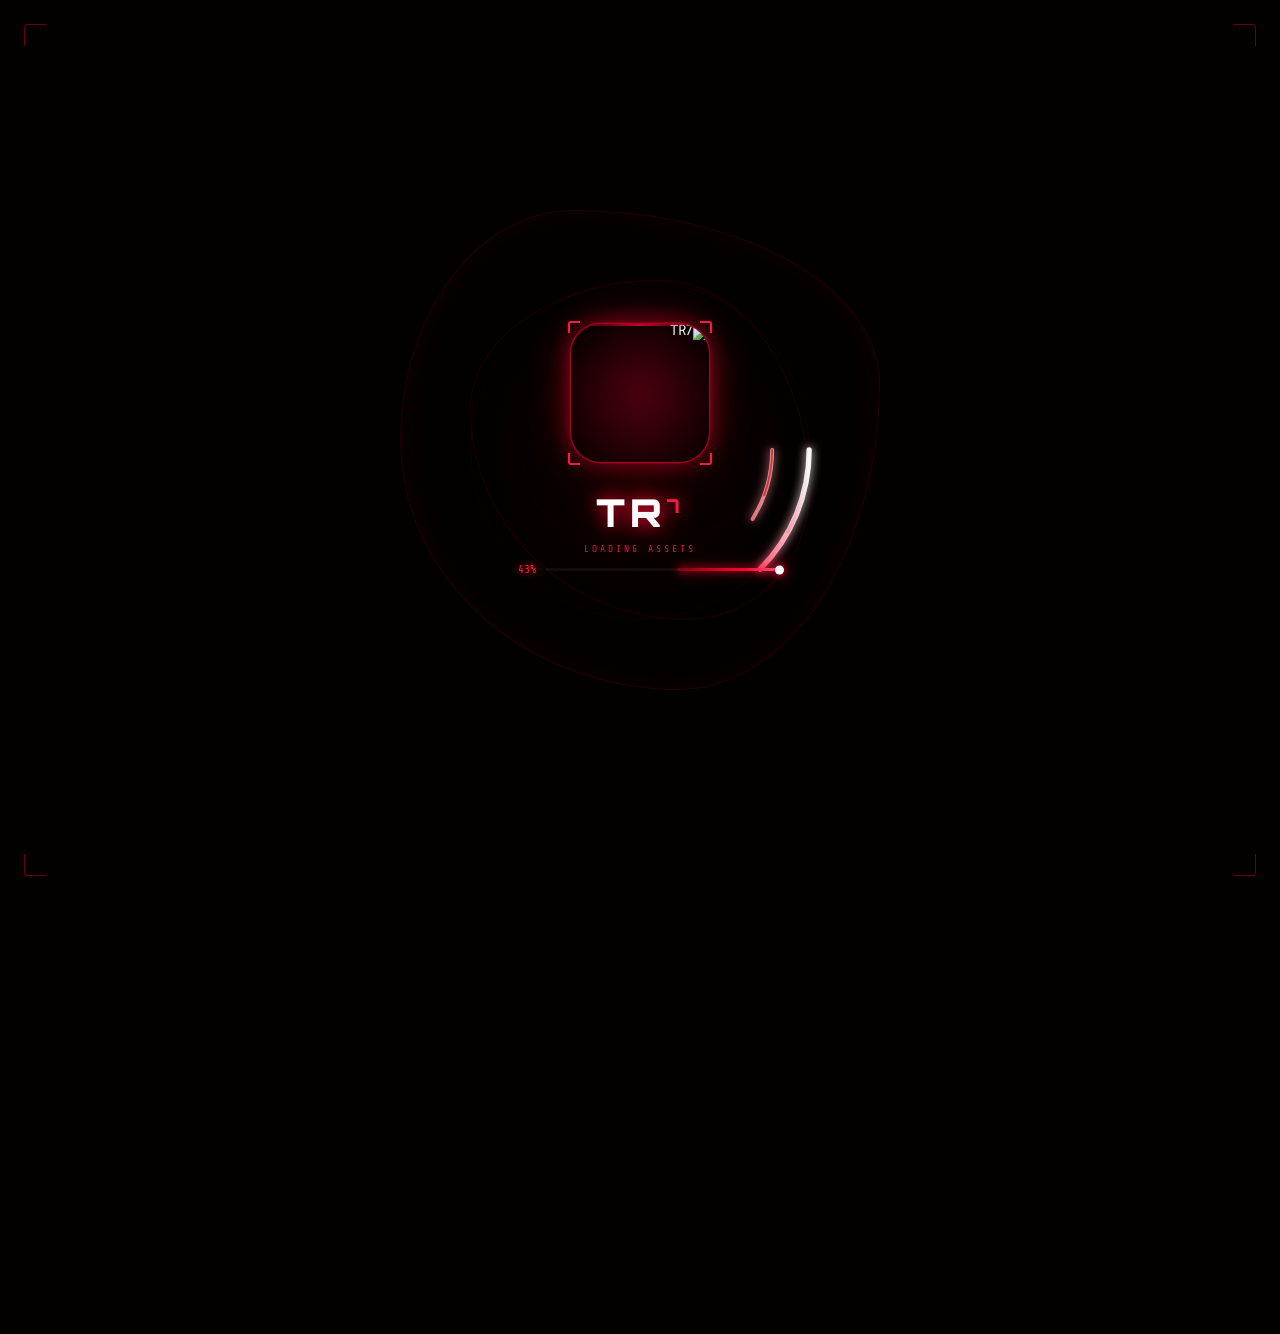
==== commit 36cc558b: "Add files via upload" ====
--- a/index.html
+++ b/index.html
@@ -11,298 +11,339 @@
   <meta property="og:image" content="https://iili.io/qWN5VvR.md.jpg">
   <meta property="og:url" content="https://black3web.github.io/Blackweb/">
   <meta property="og:type" content="website">
-  <meta name="theme-color" content="#040101">
+  <meta name="theme-color" content="#030000">
   <meta name="color-scheme" content="dark">
   <link rel="preload" as="image" href="https://iili.io/fb6SvS9.md.jpg">
   <link rel="preload" as="image" href="https://iili.io/fb64ziv.md.jpg">
   <link rel="preload" as="image" href="https://iili.io/qWN5VvR.md.jpg">
   <link rel="preconnect" href="https://fonts.googleapis.com">
   <link rel="preconnect" href="https://fonts.gstatic.com" crossorigin>
-  <link href="https://fonts.googleapis.com/css2?family=Cairo:wght@400;700;900&family=Tajawal:wght@400;500;700;900&family=Orbitron:wght@400;700;900&family=Share+Tech+Mono&display=swap" rel="stylesheet">
+  <link href="https://fonts.googleapis.com/css2?family=Cairo:wght@400;700;900&family=Tajawal:wght@400;500;700;900&family=Orbitron:wght@400;600;700;900&family=Share+Tech+Mono&display=swap" rel="stylesheet">
   <link rel="stylesheet" href="https://cdnjs.cloudflare.com/ajax/libs/font-awesome/6.5.0/css/all.min.css">
   <link rel="stylesheet" href="style.css">
 </head>
 <body>
 
-<!-- LOADER -->
+<!-- PARTICLE CANVAS (background) -->
+<canvas id="canvas-bg"></canvas>
+
+<!-- ══════════════════════════════
+     LOADER
+══════════════════════════════ -->
 <div id="loader" role="status" aria-label="جاري التحميل">
-  <div class="loader-inner">
-    <div class="loader-orbit-wrap" aria-hidden="true">
-      <svg viewBox="0 0 220 220" class="loader-orbit-svg">
-        <defs>
-          <linearGradient id="lg1" x1="0%" y1="0%" x2="100%" y2="0%">
-            <stop offset="0%"   stop-color="#ff0033" stop-opacity="0"/>
-            <stop offset="40%"  stop-color="#ff0033" stop-opacity="1"/>
-            <stop offset="75%"  stop-color="#ff3355" stop-opacity="1"/>
-            <stop offset="100%" stop-color="#ffffff"  stop-opacity="0.85"/>
-          </linearGradient>
-          <linearGradient id="lg2" x1="100%" y1="0%" x2="0%" y2="0%">
-            <stop offset="0%"   stop-color="#cc001a" stop-opacity="0"/>
-            <stop offset="50%"  stop-color="#cc001a" stop-opacity="1"/>
-            <stop offset="100%" stop-color="#cc001a" stop-opacity="0"/>
-          </linearGradient>
-          <filter id="glow1" x="-50%" y="-50%" width="200%" height="200%">
-            <feGaussianBlur in="SourceGraphic" stdDeviation="4" result="b"/>
-            <feMerge><feMergeNode in="b"/><feMergeNode in="SourceGraphic"/></feMerge>
-          </filter>
-        </defs>
-        <!-- Base rings -->
-        <circle cx="110" cy="110" r="102" fill="none" stroke="rgba(180,0,20,0.1)" stroke-width="0.8"/>
-        <circle cx="110" cy="110" r="80"  fill="none" stroke="rgba(180,0,20,0.08)" stroke-width="0.6"/>
-        <!-- Animated comet outer -->
-        <circle cx="110" cy="110" r="102" fill="none"
-          stroke="url(#lg1)" stroke-width="3.5" stroke-linecap="round"
-          stroke-dasharray="90 550" filter="url(#glow1)"
-          class="ldr-comet-1"/>
-        <!-- Animated comet outer reverse -->
-        <circle cx="110" cy="110" r="102" fill="none"
-          stroke="url(#lg2)" stroke-width="2" stroke-linecap="round"
-          stroke-dasharray="55 585"
-          class="ldr-comet-2"/>
-        <!-- Animated comet inner -->
-        <circle cx="110" cy="110" r="80" fill="none"
-          stroke="#ff0033" stroke-width="2.5" stroke-linecap="round"
-          stroke-dasharray="40 462" filter="url(#glow1)"
-          class="ldr-comet-3"/>
-      </svg>
+
+  <!-- Rotating hex frame -->
+  <div class="ldr-hex-outer" aria-hidden="true"></div>
+  <div class="ldr-hex-inner" aria-hidden="true"></div>
+
+  <!-- Orbit SVG comets -->
+  <svg class="ldr-orbit-svg" viewBox="0 0 280 280" aria-hidden="true">
+    <defs>
+      <radialGradient id="rg1" cx="50%" cy="50%" r="50%">
+        <stop offset="0%" stop-color="#ff0033" stop-opacity="0.06"/>
+        <stop offset="100%" stop-color="#ff0033" stop-opacity="0"/>
+      </radialGradient>
+      <linearGradient id="comet1" x1="0%" y1="0%" x2="100%" y2="0%">
+        <stop offset="0%" stop-color="#ff0033" stop-opacity="0"/>
+        <stop offset="55%" stop-color="#ff0033" stop-opacity="1"/>
+        <stop offset="82%" stop-color="#ff3355" stop-opacity="1"/>
+        <stop offset="100%" stop-color="#ffffff" stop-opacity="0.95"/>
+      </linearGradient>
+      <linearGradient id="comet2" x1="100%" y1="0%" x2="0%" y2="0%">
+        <stop offset="0%" stop-color="#880011" stop-opacity="0"/>
+        <stop offset="50%" stop-color="#cc001a" stop-opacity="1"/>
+        <stop offset="100%" stop-color="#880011" stop-opacity="0"/>
+      </linearGradient>
+      <linearGradient id="comet3" x1="0%" y1="0%" x2="100%" y2="0%">
+        <stop offset="0%" stop-color="#ff0033" stop-opacity="0"/>
+        <stop offset="60%" stop-color="#ff0033" stop-opacity="0.9"/>
+        <stop offset="100%" stop-color="#ffaaaa" stop-opacity="0.8"/>
+      </linearGradient>
+      <filter id="cglow">
+        <feGaussianBlur in="SourceGraphic" stdDeviation="3.5" result="b"/>
+        <feMerge><feMergeNode in="b"/><feMergeNode in="SourceGraphic"/></feMerge>
+      </filter>
+    </defs>
+    <!-- Faint base rings -->
+    <circle cx="140" cy="140" r="128" fill="url(#rg1)" stroke="rgba(200,0,30,0.08)" stroke-width="0.5"/>
+    <circle cx="140" cy="140" r="128" fill="none" stroke="rgba(200,0,30,0.06)" stroke-width="0.3"/>
+    <circle cx="140" cy="140" r="100" fill="none" stroke="rgba(200,0,30,0.05)" stroke-width="0.3"/>
+    <!-- Comet 1 — outer CW -->
+    <circle cx="140" cy="140" r="128" fill="none"
+      stroke="url(#comet1)" stroke-width="4" stroke-linecap="round"
+      stroke-dasharray="100 705" filter="url(#cglow)"
+      class="oc1"/>
+    <!-- Comet 2 — outer CCW -->
+    <circle cx="140" cy="140" r="128" fill="none"
+      stroke="url(#comet2)" stroke-width="2.5" stroke-linecap="round"
+      stroke-dasharray="65 740"
+      class="oc2"/>
+    <!-- Comet 3 — middle CW fast -->
+    <circle cx="140" cy="140" r="100" fill="none"
+      stroke="url(#comet3)" stroke-width="3" stroke-linecap="round"
+      stroke-dasharray="55 573" filter="url(#cglow)"
+      class="oc3"/>
+    <!-- Comet 4 — middle CCW slow -->
+    <circle cx="140" cy="140" r="100" fill="none"
+      stroke="#cc001a" stroke-width="1.5" stroke-linecap="round"
+      stroke-dasharray="35 593" opacity="0.6"
+      class="oc4"/>
+  </svg>
+
+  <!-- Logo frame -->
+  <div class="ldr-logo-wrap">
+    <div class="ldr-aura"></div>
+    <img src="https://iili.io/qWN5VvR.md.jpg" alt="TR7" class="ldr-logo" loading="eager">
+    <!-- HUD micro corners -->
+    <span class="lc lc-tl"></span>
+    <span class="lc lc-tr"></span>
+    <span class="lc lc-bl"></span>
+    <span class="lc lc-br"></span>
+    <!-- scan line -->
+    <div class="ldr-scanline"></div>
+  </div>
+
+  <!-- Text & Progress -->
+  <div class="ldr-bottom">
+    <div class="ldr-title">TR<sup>7</sup></div>
+    <div class="ldr-sub" id="ldr-sub">INITIALIZING SYSTEM</div>
+    <div class="ldr-progress-row">
+      <div class="ldr-bar-track">
+        <div class="ldr-bar-fill" id="ldr-bar"></div>
+        <div class="ldr-bar-comet" id="ldr-comet"></div>
+      </div>
+      <span class="ldr-pct" id="ldr-pct">0%</span>
     </div>
-
-    <div class="loader-logo-box">
-      <div class="loader-logo-aura"></div>
-      <img src="https://iili.io/qWN5VvR.md.jpg" alt="شعار" class="loader-logo" loading="eager">
-      <div class="loader-scan"></div>
-      <div class="ldr-corner ldr-c-tl"></div>
-      <div class="ldr-corner ldr-c-tr"></div>
-      <div class="ldr-corner ldr-c-bl"></div>
-      <div class="ldr-corner ldr-c-br"></div>
-    </div>
-
-    <div class="loader-text">
-      <div class="ldr-brand">TR<sup>7</sup></div>
-      <div class="ldr-status" id="ldr-status">INITIALIZING SYSTEM</div>
-    </div>
-
-    <div class="loader-progress">
-      <div class="ldr-bar-wrap">
-        <div class="ldr-bar-fill" id="loader-bar"></div>
-        <div class="ldr-bar-head" id="ldr-head"></div>
-      </div>
-      <div class="ldr-pct" id="ldr-pct">0<span>%</span></div>
-    </div>
-
-    <!-- HUD brackets -->
-    <div class="ldr-hud-tl"></div>
-    <div class="ldr-hud-tr"></div>
-    <div class="ldr-hud-bl"></div>
-    <div class="ldr-hud-br"></div>
+  </div>
+
+  <!-- HUD frame corners -->
+  <span class="ldr-hud ldr-hud-tl"></span>
+  <span class="ldr-hud ldr-hud-tr"></span>
+  <span class="ldr-hud ldr-hud-bl"></span>
+  <span class="ldr-hud ldr-hud-br"></span>
+</div>
+
+<!-- ══════════════════════════════
+     IMAGE MODAL
+══════════════════════════════ -->
+<div class="modal-overlay" id="img-modal" role="dialog" aria-modal="true" aria-hidden="true">
+  <button class="modal-close" id="modal-close" aria-label="إغلاق">
+    <i class="fas fa-times"></i>
+  </button>
+  <div class="modal-frame">
+    <img src="" alt="صورة مكبرة" class="modal-img" id="modal-img">
+    <span class="mc mc-tl"></span>
+    <span class="mc mc-tr"></span>
+    <span class="mc mc-bl"></span>
+    <span class="mc mc-br"></span>
   </div>
 </div>
 
-<!-- CANVAS BG -->
-<canvas id="canvas-bg"></canvas>
-
-<!-- MODAL -->
-<div class="modal-overlay" id="img-modal" role="dialog" aria-modal="true" aria-hidden="true">
-  <div class="modal-close" id="modal-close" tabindex="0" role="button" aria-label="إغلاق">
-    <i class="fas fa-times"></i>
-  </div>
-  <div class="modal-frame">
-    <img src="" alt="صورة مكبرة" class="modal-img" id="modal-img">
-    <div class="mf-corner mf-tl"></div>
-    <div class="mf-corner mf-tr"></div>
-    <div class="mf-corner mf-bl"></div>
-    <div class="mf-corner mf-br"></div>
-  </div>
-</div>
-
-<!-- MAIN PAGE -->
+<!-- ══════════════════════════════
+     MAIN PAGE
+══════════════════════════════ -->
 <div class="page-wrap">
   <div class="glass-card" id="main-card">
 
-    <!-- Card orbit decoration -->
-    <div class="card-orbit-wrap" aria-hidden="true">
-      <svg class="card-orbit-svg" viewBox="0 0 100 100" preserveAspectRatio="none" overflow="visible">
-        <defs>
-          <linearGradient id="co1" x1="0%" y1="0%" x2="100%" y2="0%">
-            <stop offset="0%"   stop-color="#ff0033" stop-opacity="0"/>
-            <stop offset="50%"  stop-color="#ff0033" stop-opacity="1"/>
-            <stop offset="100%" stop-color="#ff3355" stop-opacity="0"/>
-          </linearGradient>
-          <linearGradient id="co2" x1="100%" y1="0%" x2="0%" y2="0%">
-            <stop offset="0%"   stop-color="#990011" stop-opacity="0"/>
-            <stop offset="50%"  stop-color="#990011" stop-opacity="0.8"/>
-            <stop offset="100%" stop-color="#990011" stop-opacity="0"/>
-          </linearGradient>
-        </defs>
-        <rect x="0.5" y="0.5" width="99" height="99" rx="4.5" fill="none"
-          stroke="url(#co1)" stroke-width="0.6"
-          stroke-dasharray="28 272"
-          class="co-cw"/>
-        <rect x="0.5" y="0.5" width="99" height="99" rx="4.5" fill="none"
-          stroke="url(#co2)" stroke-width="0.4"
-          stroke-dasharray="18 282"
-          class="co-ccw"/>
-      </svg>
+    <!-- Card comet border -->
+    <svg class="card-comet-svg" viewBox="0 0 1 1" preserveAspectRatio="none" aria-hidden="true">
+      <defs>
+        <linearGradient id="cco1" x1="0%" y1="0%" x2="100%" y2="0%">
+          <stop offset="0%" stop-color="#ff0033" stop-opacity="0"/>
+          <stop offset="50%" stop-color="#ff0033" stop-opacity="1"/>
+          <stop offset="100%" stop-color="#ff0033" stop-opacity="0"/>
+        </linearGradient>
+        <linearGradient id="cco2" x1="100%" y1="0%" x2="0%" y2="0%">
+          <stop offset="0%" stop-color="#880011" stop-opacity="0"/>
+          <stop offset="50%" stop-color="#880011" stop-opacity="0.7"/>
+          <stop offset="100%" stop-color="#880011" stop-opacity="0"/>
+        </linearGradient>
+      </defs>
+      <rect x="0.004" y="0.004" width="0.992" height="0.992" rx="0.055" fill="none"
+        stroke="url(#cco1)" stroke-width="0.007"
+        stroke-dasharray="0.22 0.78"
+        class="ccw1"/>
+      <rect x="0.004" y="0.004" width="0.992" height="0.992" rx="0.055" fill="none"
+        stroke="url(#cco2)" stroke-width="0.004"
+        stroke-dasharray="0.14 0.86"
+        class="ccw2"/>
+    </svg>
+
+    <!-- Scanlines + grain -->
+    <div class="card-scanlines" aria-hidden="true"></div>
+    <div class="card-grain" aria-hidden="true"></div>
+
+    <!-- HUD corners -->
+    <span class="cc cc-tl" aria-hidden="true"></span>
+    <span class="cc cc-tr" aria-hidden="true"></span>
+    <span class="cc cc-bl" aria-hidden="true"></span>
+    <span class="cc cc-br" aria-hidden="true"></span>
+
+    <!-- ── BANNER ── -->
+    <div class="banner-wrap" id="banner-wrap" role="button" tabindex="0" aria-label="تكبير صورة الغلاف">
+      <img src="https://iili.io/fb6SvS9.md.jpg" alt="غلاف" class="banner-img" loading="eager">
+      <div class="banner-vignette"></div>
+      <div class="banner-gradient"></div>
+      <!-- HUD label -->
+      <div class="banner-hud" aria-hidden="true">
+        <span class="bhud-dot"></span>
+        <span class="bhud-txt">COVER · LIVE</span>
+      </div>
     </div>
 
-    <!-- Scanlines -->
-    <div class="scanlines" aria-hidden="true"></div>
-    <!-- Grain -->
-    <div class="grain-overlay" aria-hidden="true"></div>
-    <!-- HUD corners on main card -->
-    <div class="card-hud card-hud-tl" aria-hidden="true"></div>
-    <div class="card-hud card-hud-tr" aria-hidden="true"></div>
-    <div class="card-hud card-hud-bl" aria-hidden="true"></div>
-    <div class="card-hud card-hud-br" aria-hidden="true"></div>
-
-    <!-- BANNER -->
-    <div class="banner-wrap" id="banner-wrap" role="button" tabindex="0" aria-label="تكبير صورة الغلاف">
-      <img src="https://iili.io/fb6SvS9.md.jpg" alt="غلاف الموقع" class="banner-img" loading="eager">
-      <div class="banner-vignette"></div>
-      <div class="banner-gradient-bot"></div>
-      <div class="banner-hud" aria-hidden="true">
-        <span class="bhud-pulse"></span>
-        <span class="bhud-label">COVER PHOTO</span>
-      </div>
-    </div>
-
-    <!-- PROFILE -->
+    <!-- ── PROFILE ── -->
     <div class="profile-section">
       <div class="profile-wrap" id="profile-wrap" role="button" tabindex="0" aria-label="تكبير الصورة الشخصية">
-        <!-- Orbit rings -->
-        <div class="po po1" aria-hidden="true">
-          <svg viewBox="0 0 170 170" overflow="visible">
-            <defs>
-              <linearGradient id="po1g" x1="0%" y1="0%" x2="100%" y2="100%">
-                <stop offset="0%"   stop-color="#ff0033" stop-opacity="0"/>
-                <stop offset="45%"  stop-color="#ff0033" stop-opacity="1"/>
-                <stop offset="100%" stop-color="#ffffff"  stop-opacity="0.8"/>
-              </linearGradient>
-            </defs>
-            <circle cx="85" cy="85" r="79" fill="none" stroke="rgba(200,0,30,0.1)" stroke-width="0.8"/>
-            <circle cx="85" cy="85" r="79" fill="none"
-              stroke="url(#po1g)" stroke-width="2.8" stroke-linecap="round"
-              stroke-dasharray="70 426"
-              class="po-cw"/>
-          </svg>
-        </div>
-        <div class="po po2" aria-hidden="true">
-          <svg viewBox="0 0 170 170" overflow="visible">
-            <defs>
-              <linearGradient id="po2g" x1="100%" y1="100%" x2="0%" y2="0%">
-                <stop offset="0%"   stop-color="#cc001a" stop-opacity="0"/>
-                <stop offset="50%"  stop-color="#cc001a" stop-opacity="1"/>
-                <stop offset="100%" stop-color="#ff3355"  stop-opacity="0.7"/>
-              </linearGradient>
-            </defs>
-            <circle cx="85" cy="85" r="79" fill="none"
-              stroke="url(#po2g)" stroke-width="2" stroke-linecap="round"
-              stroke-dasharray="48 448"
-              class="po-ccw"/>
-          </svg>
-        </div>
-        <div class="profile-aura" aria-hidden="true"></div>
+        <!-- Dual comet rings -->
+        <svg class="pr-ring pr-ring1" viewBox="0 0 180 180" overflow="visible" aria-hidden="true">
+          <defs>
+            <linearGradient id="prg1" x1="0%" y1="0%" x2="100%" y2="100%">
+              <stop offset="0%" stop-color="#ff0033" stop-opacity="0"/>
+              <stop offset="55%" stop-color="#ff0033" stop-opacity="1"/>
+              <stop offset="100%" stop-color="#ffffff" stop-opacity="0.9"/>
+            </linearGradient>
+          </defs>
+          <circle cx="90" cy="90" r="83" fill="none" stroke="rgba(200,0,30,0.08)" stroke-width="0.6"/>
+          <circle cx="90" cy="90" r="83" fill="none"
+            stroke="url(#prg1)" stroke-width="3.5" stroke-linecap="round"
+            stroke-dasharray="80 441" class="pr-cw"/>
+        </svg>
+        <svg class="pr-ring pr-ring2" viewBox="0 0 180 180" overflow="visible" aria-hidden="true">
+          <defs>
+            <linearGradient id="prg2" x1="100%" y1="100%" x2="0%" y2="0%">
+              <stop offset="0%" stop-color="#880011" stop-opacity="0"/>
+              <stop offset="50%" stop-color="#cc001a" stop-opacity="1"/>
+              <stop offset="100%" stop-color="#ff3355" stop-opacity="0.8"/>
+            </linearGradient>
+          </defs>
+          <circle cx="90" cy="90" r="83" fill="none"
+            stroke="url(#prg2)" stroke-width="2.5" stroke-linecap="round"
+            stroke-dasharray="55 466" class="pr-ccw"/>
+        </svg>
+        <!-- Aura -->
+        <div class="pr-aura" aria-hidden="true"></div>
+        <!-- Image -->
         <img src="https://iili.io/fb64ziv.md.jpg" alt="جلال" class="profile-img" loading="eager">
-        <div class="profile-shine" aria-hidden="true"></div>
+        <div class="pr-shine" aria-hidden="true"></div>
       </div>
     </div>
 
-    <!-- INFO -->
+    <!-- ── INFO ── -->
     <section class="profile-info">
       <h1 class="profile-name">
-        <span class="name-glow">جلال</span>
-        <span class="name-underline" aria-hidden="true"></span>
+        <span class="pn-text">جلال</span>
+        <span class="pn-line" aria-hidden="true"></span>
       </h1>
       <p class="profile-title">
-        <span class="tb" aria-hidden="true">[ </span>Web Engineer &amp; UI Architect<span class="tb" aria-hidden="true"> ]</span>
+        <span class="pt-bracket pt-open" aria-hidden="true">[ </span>
+        <span class="pt-text">Web Engineer &amp; UI Architect</span>
+        <span class="pt-bracket pt-close" aria-hidden="true"> ]</span>
       </p>
       <div class="desc-box">
-        <div class="desc-top-bar" aria-hidden="true"></div>
-        مطور ويب محترف ومتخصص في دمج حلول الذكاء الاصطناعي مع تطبيقات الويب الحديثة.
-        أمتلك خبرة عميقة في بناء أنظمة تفاعلية عالية الأداء تركز على تجربة المستخدم،
-        وتوظيف تقنيات AI/ML لتقديم تجارب استثنائية.
-        أؤمن بأن الجماليات والوظائف يجب أن تعمل بتناغم تام لخلق منتج رقمي لا يُنسى.
-        <div class="desc-bot-bar" aria-hidden="true"></div>
+        <div class="db-bar db-bar-top" aria-hidden="true"></div>
+        <p class="db-text">
+          مطور ويب محترف ومتخصص في دمج حلول الذكاء الاصطناعي مع تطبيقات الويب الحديثة.
+          أمتلك خبرة عميقة في بناء أنظمة تفاعلية عالية الأداء تركز على تجربة المستخدم،
+          وتوظيف تقنيات AI/ML لتقديم تجارب استثنائية.
+          أؤمن بأن الجماليات والوظائف يجب أن تعمل بتناغم تام لخلق منتج رقمي لا يُنسى.
+        </p>
+        <div class="db-bar db-bar-bot" aria-hidden="true"></div>
       </div>
     </section>
 
-    <!-- LINKS -->
+    <!-- ── LINKS ── -->
     <section class="links-section">
       <h2 class="section-title">
-        <span class="st-line-l" aria-hidden="true"></span>
-        <span class="st-word">تواصل</span>
-        <span class="st-line-r" aria-hidden="true"></span>
+        <span class="st-line" aria-hidden="true"></span>
+        <span class="st-txt">تواصل</span>
+        <span class="st-line" aria-hidden="true"></span>
       </h2>
+
       <div class="links-grid">
 
         <div class="app-card" data-href="https://t.me/ILYA3bot" role="link" tabindex="0" aria-label="تليغرام بوت">
-          <div class="acg"></div>
-          <div class="app-icon ac-tg"><i class="fab fa-telegram"></i></div>
-          <div class="app-name">Telegram</div>
-          <div class="app-handle">@ILYA3bot</div>
-          <div class="ac-shine"></div>
+          <div class="ac-bg-glow"></div>
+          <div class="app-icon-box icon-tg">
+            <i class="fab fa-telegram"></i>
+            <div class="icon-halo"></div>
+          </div>
+          <span class="app-name">Telegram</span>
+          <span class="app-handle">@ILYA3bot</span>
+          <div class="ac-shine-sweep"></div>
         </div>
 
         <div class="app-card" data-href="https://t.me/swc_t" role="link" tabindex="0" aria-label="قناة تليغرام">
-          <div class="acg"></div>
-          <div class="app-icon ac-ch"><i class="fas fa-paper-plane"></i></div>
-          <div class="app-name">Channel</div>
-          <div class="app-handle">@swc_t</div>
-          <div class="ac-shine"></div>
+          <div class="ac-bg-glow"></div>
+          <div class="app-icon-box icon-ch">
+            <i class="fas fa-paper-plane"></i>
+            <div class="icon-halo"></div>
+          </div>
+          <span class="app-name">Channel</span>
+          <span class="app-handle">@swc_t</span>
+          <div class="ac-shine-sweep"></div>
         </div>
 
         <div class="app-card" data-href="https://youtube.com/@scv_t" role="link" tabindex="0" aria-label="يوتيوب">
-          <div class="acg"></div>
-          <div class="app-icon ac-yt"><i class="fab fa-youtube"></i></div>
-          <div class="app-name">YouTube</div>
-          <div class="app-handle">@scv_t</div>
-          <div class="ac-shine"></div>
+          <div class="ac-bg-glow"></div>
+          <div class="app-icon-box icon-yt">
+            <i class="fab fa-youtube"></i>
+            <div class="icon-halo"></div>
+          </div>
+          <span class="app-name">YouTube</span>
+          <span class="app-handle">@scv_t</span>
+          <div class="ac-shine-sweep"></div>
         </div>
 
         <div class="app-card" data-href="https://www.instagram.com/szc2v" role="link" tabindex="0" aria-label="انستغرام">
-          <div class="acg"></div>
-          <div class="app-icon ac-ig"><i class="fab fa-instagram"></i></div>
-          <div class="app-name">Instagram</div>
-          <div class="app-handle">@szc2v</div>
-          <div class="ac-shine"></div>
+          <div class="ac-bg-glow"></div>
+          <div class="app-icon-box icon-ig">
+            <i class="fab fa-instagram"></i>
+            <div class="icon-halo"></div>
+          </div>
+          <span class="app-name">Instagram</span>
+          <span class="app-handle">@szc2v</span>
+          <div class="ac-shine-sweep"></div>
         </div>
 
         <div class="app-card" data-href="https://pin.it/41EQVI1bs" role="link" tabindex="0" aria-label="بينترست">
-          <div class="acg"></div>
-          <div class="app-icon ac-pt"><i class="fab fa-pinterest"></i></div>
-          <div class="app-name">Pinterest</div>
-          <div class="app-handle">JLAL</div>
-          <div class="ac-shine"></div>
+          <div class="ac-bg-glow"></div>
+          <div class="app-icon-box icon-pt">
+            <i class="fab fa-pinterest"></i>
+            <div class="icon-halo"></div>
+          </div>
+          <span class="app-name">Pinterest</span>
+          <span class="app-handle">JLAL</span>
+          <div class="ac-shine-sweep"></div>
         </div>
 
       </div>
     </section>
 
-    <!-- FOOTER -->
+    <!-- ── FOOTER ── -->
     <footer class="site-footer">
-      <div class="footer-divider" aria-hidden="true">
+      <div class="fd-rule" aria-hidden="true">
         <div class="fd-line"></div>
         <div class="fd-gem">◆</div>
         <div class="fd-line"></div>
       </div>
       <div class="footer-inner">
-        <div class="copyright">
-          <span>© 2026 جلال — جميع الحقوق محفوظة</span>
+        <div class="f-left">
+          <span class="f-copy">© 2026 جلال — جميع الحقوق محفوظة</span>
           <div class="visitor-badge">
             <i class="fas fa-eye"></i>
             <span id="visit-count">0</span>
-            <span class="vb-tag">VISITS</span>
+            <span class="vb-label">VISITS</span>
           </div>
         </div>
         <a href="https://black3web.github.io/Blackweb/" target="_blank" class="site-url" rel="noopener noreferrer">
-          <span class="su-arrow">⟶</span>
+          <span class="su-arr">⟶</span>
           black3web.github.io/Blackweb
         </a>
       </div>
     </footer>
 
-  </div>
-</div>
+  </div><!-- /.glass-card -->
+</div><!-- /.page-wrap -->
 
 <script src="main.js"></script>
 </body>
--- a/style.css
+++ b/style.css
@@ -1,305 +1,273 @@
-/* ============================================================
-   JALAL TR7 — CINEMATIC PORTFOLIO — style.css
-   Ultra-precision rebuild — Black + Deep Red + Neon Red
-   ============================================================ */
-
+/* ================================================================
+   JALAL TR7 — BEYOND REALITY CSS
+   Ultra-quality rebuild · Black + Deep Red + Neon Red palette
+   Zero lag · Zero distortion · 16K visual quality
+   ================================================================ */
+
+/* ── Reset ── */
 *, *::before, *::after {
-  margin: 0;
-  padding: 0;
+  margin: 0; padding: 0;
   box-sizing: border-box;
   -webkit-tap-highlight-color: transparent;
 }
 
+/* ── Tokens ── */
 :root {
-  /* Core palette */
-  --bg:            #040101;
-  --red-deep:      #8b0000;
-  --red-mid:       #cc001a;
-  --red-bright:    #ff0033;
-  --red-neon:      #ff1744;
-  --red-neon-dim:  rgba(255,23,68,0.6);
-  --red-glow:      rgba(255,0,51,0.35);
-  --white:         #ffffff;
-  --white-85:      rgba(255,255,255,0.85);
-  --white-60:      rgba(255,255,255,0.6);
-  --white-30:      rgba(255,255,255,0.3);
-  --white-10:      rgba(255,255,255,0.1);
-
-  /* Glass effects */
-  --glass-bg:      rgba(6,2,3,0.55);
-  --glass-b:       rgba(255,0,51,0.2);
-  --glass-b2:      rgba(255,0,51,0.12);
-
-  /* Typography */
-  --font-ar:       'Tajawal','Cairo',sans-serif;
-  --font-en:       'Orbitron','Share Tech Mono',sans-serif;
-  --font-body:     'Cairo','Tajawal',sans-serif;
-
-  /* Easing */
-  --ease-out:      cubic-bezier(0.16,1,0.3,1);
-  --ease-spring:   cubic-bezier(0.34,1.56,0.64,1);
-}
-
+  --bg:          #030000;
+  --r0:          #3a0000;
+  --r1:          #7a0010;
+  --r2:          #cc001a;
+  --r3:          #ff0033;
+  --r4:          #ff1744;
+  --r-neon:      #ff2255;
+  --r-glow:      rgba(255,0,51,0.4);
+  --r-glow-sm:   rgba(255,0,51,0.2);
+  --white:       #ffffff;
+  --w85:         rgba(255,255,255,0.85);
+  --w60:         rgba(255,255,255,0.6);
+  --w30:         rgba(255,255,255,0.3);
+  --w10:         rgba(255,255,255,0.1);
+  --glass:       rgba(5,1,2,0.58);
+  --glass-b:     rgba(255,0,51,0.18);
+
+  --f-ar:  'Tajawal','Cairo',sans-serif;
+  --f-en:  'Orbitron','Share Tech Mono',sans-serif;
+  --f-mono:'Share Tech Mono',monospace;
+
+  --ease:  cubic-bezier(0.16,1,0.3,1);
+  --spring:cubic-bezier(0.34,1.56,0.64,1);
+}
+
+/* ── Base ── */
 html, body {
   min-height: 100dvh;
   background: var(--bg);
   color: var(--white);
-  font-family: var(--font-ar);
+  font-family: var(--f-ar);
   overflow-x: hidden;
   scroll-behavior: smooth;
   -webkit-font-smoothing: antialiased;
   -moz-osx-font-smoothing: grayscale;
 }
 
-/* ════════════════════════════════════════════
-   CANVAS BG
-   ════════════════════════════════════════════ */
+/* ══════════════════════════════════════════
+   CANVAS
+══════════════════════════════════════════ */
 #canvas-bg {
   position: fixed;
   inset: 0;
   z-index: 1;
   pointer-events: none;
-  will-change: transform;
-}
-
-/* ════════════════════════════════════════════
+}
+
+/* ══════════════════════════════════════════
    LOADER
-   ════════════════════════════════════════════ */
+══════════════════════════════════════════ */
 #loader {
   position: fixed;
   inset: 0;
   z-index: 9999;
   display: flex;
+  flex-direction: column;
   align-items: center;
   justify-content: center;
   background: var(--bg);
-  transition: opacity 0.8s var(--ease-out), visibility 0.8s;
-}
-#loader.hidden {
-  opacity: 0;
-  visibility: hidden;
+  overflow: hidden;
+  transition: opacity 0.9s var(--ease), visibility 0.9s;
+}
+#loader.hidden { opacity: 0; visibility: hidden; pointer-events: none; }
+
+/* Rotating hex shapes */
+.ldr-hex-outer, .ldr-hex-inner {
+  position: absolute;
+  border: 1px solid rgba(255,0,51,0.15);
   pointer-events: none;
 }
-
-.loader-inner {
+.ldr-hex-outer {
+  width: clamp(340px, 70vmin, 480px);
+  height: clamp(340px, 70vmin, 480px);
+  border-radius: 36% 64% 42% 58% / 48% 36% 64% 52%;
+  animation: morphCW 14s linear infinite;
+  border-color: rgba(255,0,51,0.12);
+  box-shadow: 0 0 40px rgba(255,0,51,0.05) inset;
+}
+.ldr-hex-inner {
+  width: clamp(240px, 50vmin, 340px);
+  height: clamp(240px, 50vmin, 340px);
+  border-radius: 56% 44% 36% 64% / 38% 62% 38% 62%;
+  animation: morphCCW 10s linear infinite;
+  border-color: rgba(255,0,51,0.09);
+}
+@keyframes morphCW {
+  0%   { transform: rotate(0deg)   scale(1);    border-radius: 36% 64% 42% 58% / 48% 36% 64% 52%; }
+  25%  { transform: rotate(90deg)  scale(1.03); border-radius: 58% 42% 64% 36% / 36% 58% 42% 64%; }
+  50%  { transform: rotate(180deg) scale(1);    border-radius: 42% 58% 36% 64% / 64% 36% 58% 42%; }
+  75%  { transform: rotate(270deg) scale(1.03); border-radius: 64% 36% 58% 42% / 42% 64% 36% 58%; }
+  100% { transform: rotate(360deg) scale(1);    border-radius: 36% 64% 42% 58% / 48% 36% 64% 52%; }
+}
+@keyframes morphCCW {
+  0%   { transform: rotate(0deg)    scale(1);    border-radius: 56% 44% 36% 64% / 38% 62% 38% 62%; }
+  33%  { transform: rotate(-120deg) scale(1.04); border-radius: 44% 56% 64% 36% / 62% 38% 62% 38%; }
+  66%  { transform: rotate(-240deg) scale(1);    border-radius: 36% 64% 44% 56% / 38% 62% 38% 62%; }
+  100% { transform: rotate(-360deg) scale(1);    border-radius: 56% 44% 36% 64% / 38% 62% 38% 62%; }
+}
+
+/* Orbit SVG */
+.ldr-orbit-svg {
+  position: absolute;
+  width: clamp(260px, 60vmin, 370px);
+  height: clamp(260px, 60vmin, 370px);
+  pointer-events: none;
+}
+.oc1 { animation: spinCW  2.6s linear infinite; transform-origin: 140px 140px; }
+.oc2 { animation: spinCCW 3.8s linear infinite; transform-origin: 140px 140px; }
+.oc3 { animation: spinCW  1.9s linear infinite; transform-origin: 140px 140px; }
+.oc4 { animation: spinCCW 5.2s linear infinite; transform-origin: 140px 140px; }
+@keyframes spinCW  { to { transform: rotate(360deg);  } }
+@keyframes spinCCW { to { transform: rotate(-360deg); } }
+
+/* Logo wrap */
+.ldr-logo-wrap {
   position: relative;
-  display: flex;
-  flex-direction: column;
-  align-items: center;
-  justify-content: center;
-  gap: 0;
-  width: clamp(230px, 55vw, 310px);
-  /* Subtle float animation */
-  animation: ldrFloat 4s ease-in-out infinite;
+  z-index: 2;
+  width: clamp(102px, 22vmin, 138px);
+  height: clamp(102px, 22vmin, 138px);
+  flex-shrink: 0;
+  animation: ldrFloat 3.5s ease-in-out infinite;
 }
 @keyframes ldrFloat {
   0%,100% { transform: translateY(0); }
-  50%      { transform: translateY(-10px); }
-}
-
-/* Orbit SVG wrapper */
-.loader-orbit-wrap {
+  50%      { transform: translateY(-12px); }
+}
+.ldr-aura {
   position: absolute;
-  inset: 0;
-  display: flex;
-  align-items: center;
-  justify-content: center;
-  z-index: 0;
-}
-.loader-orbit-svg {
-  width: clamp(230px, 55vw, 310px);
-  height: clamp(230px, 55vw, 310px);
-  overflow: visible;
-}
-
-/* Comet animations — smooth, no stutter */
-.ldr-comet-1 {
-  transform-origin: 110px 110px;
-  animation: spinCW 2.8s linear infinite;
-}
-.ldr-comet-2 {
-  transform-origin: 110px 110px;
-  animation: spinCCW 3.6s linear infinite;
-}
-.ldr-comet-3 {
-  transform-origin: 110px 110px;
-  animation: spinCW 2.2s linear infinite;
-}
-@keyframes spinCW  { from { transform: rotate(0deg); }   to { transform: rotate(360deg); } }
-@keyframes spinCCW { from { transform: rotate(0deg); }   to { transform: rotate(-360deg); } }
-
-/* Logo box */
-.loader-logo-box {
-  position: relative;
-  z-index: 2;
-  margin-top: 0;
-  width: clamp(100px, 26vw, 138px);
-  height: clamp(100px, 26vw, 138px);
-  flex-shrink: 0;
-}
-.loader-logo-aura {
-  position: absolute;
-  inset: -18px;
+  inset: -20px;
   border-radius: 50%;
-  background: radial-gradient(circle, rgba(255,0,51,0.28) 0%, transparent 70%);
+  background: radial-gradient(circle, rgba(255,0,51,0.28) 0%, transparent 68%);
+  filter: blur(14px);
   animation: auraBreath 3s ease-in-out infinite alternate;
-  filter: blur(10px);
 }
 @keyframes auraBreath {
-  0%   { opacity: 0.5; transform: scale(0.9); }
-  100% { opacity: 1;   transform: scale(1.2); }
-}
-.loader-logo {
-  width: 100%;
-  height: 100%;
-  border-radius: 28px;
+  0%   { opacity: 0.45; transform: scale(0.88); }
+  100% { opacity: 1;    transform: scale(1.22); }
+}
+.ldr-logo {
+  width: 100%; height: 100%;
+  border-radius: 30px;
   object-fit: cover;
   display: block;
   position: relative;
   z-index: 2;
   box-shadow:
-    0 0 0 1.5px rgba(255,0,51,0.5),
-    0 0 28px rgba(255,0,51,0.45),
-    0 0 60px rgba(255,0,51,0.2);
-}
-/* HUD corners on logo */
-.ldr-corner {
+    0 0 0 1.5px rgba(255,0,51,0.45),
+    0 0 25px rgba(255,0,51,0.5),
+    0 0 55px rgba(255,0,51,0.22),
+    0 20px 40px rgba(0,0,0,0.8);
+}
+/* HUD micro corners */
+.lc {
   position: absolute;
-  width: 14px;
-  height: 14px;
-  z-index: 3;
-}
-.ldr-c-tl { top: -3px;    left: -3px;   border-top: 2px solid var(--red-neon); border-left:  2px solid var(--red-neon); border-radius: 4px 0 0 0; }
-.ldr-c-tr { top: -3px;    right: -3px;  border-top: 2px solid var(--red-neon); border-right: 2px solid var(--red-neon); border-radius: 0 4px 0 0; }
-.ldr-c-bl { bottom: -3px; left: -3px;   border-bottom: 2px solid var(--red-neon); border-left:  2px solid var(--red-neon); border-radius: 0 0 0 4px; }
-.ldr-c-br { bottom: -3px; right: -3px;  border-bottom: 2px solid var(--red-neon); border-right: 2px solid var(--red-neon); border-radius: 0 0 4px 0; }
-
-/* Scan line on logo */
-.loader-scan {
-  position: absolute;
-  inset: 0;
-  border-radius: 28px;
-  overflow: hidden;
+  width: 12px; height: 12px;
   z-index: 3;
   pointer-events: none;
 }
-.loader-scan::after {
-  content: '';
-  position: absolute;
-  left: 0; right: 0;
-  height: 2px;
-  background: linear-gradient(90deg, transparent, rgba(255,0,51,0.7), transparent);
-  animation: scanMove 2.5s linear infinite;
-  top: 0;
-}
-@keyframes scanMove {
-  0%   { top: 0%;   opacity: 0; }
-  10%  { opacity: 1; }
-  90%  { opacity: 1; }
-  100% { top: 100%; opacity: 0; }
-}
-
-/* Text section */
-.loader-text {
+.lc-tl { top:-3px;    left:-3px;   border-top:2px solid var(--r4); border-left:2px solid var(--r4); border-radius:3px 0 0 0; }
+.lc-tr { top:-3px;    right:-3px;  border-top:2px solid var(--r4); border-right:2px solid var(--r4); border-radius:0 3px 0 0; }
+.lc-bl { bottom:-3px; left:-3px;   border-bottom:2px solid var(--r4); border-left:2px solid var(--r4); border-radius:0 0 0 3px; }
+.lc-br { bottom:-3px; right:-3px;  border-bottom:2px solid var(--r4); border-right:2px solid var(--r4); border-radius:0 0 3px 0; }
+/* scan line on logo */
+.ldr-scanline {
+  position: absolute; inset:0; border-radius:30px; overflow:hidden; z-index:3; pointer-events:none;
+}
+.ldr-scanline::after {
+  content:'';
+  position:absolute; left:0; right:0; height:2px;
+  background: linear-gradient(90deg, transparent, rgba(255,0,51,0.75), transparent);
+  animation: scanDown 2.2s linear infinite;
+}
+@keyframes scanDown { 0%{top:-4px;opacity:0} 10%{opacity:1} 90%{opacity:1} 100%{top:100%;opacity:0} }
+
+/* Bottom text + bar */
+.ldr-bottom {
   position: relative;
   z-index: 2;
-  text-align: center;
-  margin-top: 1.4rem;
-}
-.ldr-brand {
-  font-family: var(--font-en);
-  font-size: clamp(1.5rem, 5vw, 2.1rem);
+  display: flex;
+  flex-direction: column;
+  align-items: center;
+  gap: 0.55rem;
+  margin-top: 1.6rem;
+  width: clamp(200px, 55vw, 280px);
+}
+.ldr-title {
+  font-family: var(--f-en);
+  font-size: clamp(1.8rem, 6vmin, 2.4rem);
   font-weight: 900;
-  letter-spacing: 4px;
+  letter-spacing: 5px;
   color: var(--white);
-  text-shadow: 0 0 16px var(--red-bright), 0 0 40px rgba(255,0,51,0.5);
-}
-.ldr-brand sup {
-  font-size: 0.55em;
-  color: var(--red-neon);
-  vertical-align: super;
-}
-.ldr-status {
-  font-family: 'Share Tech Mono', monospace;
-  font-size: clamp(0.5rem, 1.6vw, 0.65rem);
+  text-shadow: 0 0 18px var(--r3), 0 0 45px rgba(255,0,51,0.45);
+}
+.ldr-title sup { font-size:0.5em; color:var(--r4); vertical-align:super; }
+.ldr-sub {
+  font-family: var(--f-mono);
+  font-size: clamp(0.45rem, 1.5vmin, 0.6rem);
   letter-spacing: 3px;
-  color: var(--red-neon);
+  color: var(--r4);
   text-transform: uppercase;
-  margin-top: 0.35rem;
-  animation: statusBlink 1.4s step-end infinite;
-  opacity: 0.9;
-}
-@keyframes statusBlink {
-  0%,100% { opacity: 0.9; }
-  50%      { opacity: 0.4; }
-}
-
-/* Progress bar */
-.loader-progress {
-  position: relative;
-  z-index: 2;
-  width: 100%;
-  margin-top: 1.4rem;
+  transition: opacity 0.2s;
+  animation: blink 1.3s step-end infinite;
+}
+@keyframes blink { 0%,100%{opacity:.9} 50%{opacity:.35} }
+.ldr-progress-row {
   display: flex;
   align-items: center;
-  gap: 0.8rem;
-}
-.ldr-bar-wrap {
-  flex: 1;
-  height: 4px;
-  background: rgba(255,255,255,0.06);
-  border-radius: 99px;
-  overflow: visible;
-  position: relative;
+  gap: 0.6rem;
+  width: 100%;
+}
+.ldr-bar-track {
+  flex:1; height:3px;
+  background: rgba(255,255,255,0.05);
+  border-radius:99px; overflow:visible; position:relative;
 }
 .ldr-bar-fill {
-  height: 100%;
-  width: 0%;
-  border-radius: 99px;
-  background: linear-gradient(90deg, var(--red-deep), var(--red-mid), var(--red-bright), #ff6680);
-  box-shadow: 0 0 10px var(--red-bright), 0 0 22px rgba(255,0,51,0.4);
+  height:100%; width:0%;
+  border-radius:99px;
+  background: linear-gradient(90deg, var(--r1), var(--r2), var(--r3), #ff6680);
+  box-shadow: 0 0 8px var(--r3), 0 0 20px rgba(255,0,51,0.4);
   transition: width 0.05s linear;
-  position: relative;
-}
-/* Comet head */
-.ldr-bar-head {
-  position: absolute;
-  right: -1px;
-  top: 50%;
-  transform: translateY(-50%);
-  width: 10px;
-  height: 10px;
-  border-radius: 50%;
-  background: white;
-  box-shadow: 0 0 8px var(--red-bright), 0 0 18px var(--red-bright);
-  pointer-events: none;
+  position:relative;
+}
+.ldr-bar-comet {
+  position:absolute; right:-4px; top:50%;
+  transform:translateY(-50%);
+  width:9px; height:9px; border-radius:50%;
+  background:#fff;
+  box-shadow: 0 0 7px var(--r3), 0 0 18px var(--r3);
+  pointer-events:none;
   transition: left 0.05s linear;
 }
 .ldr-pct {
-  font-family: 'Share Tech Mono', monospace;
-  font-size: clamp(0.6rem, 1.8vw, 0.75rem);
-  color: var(--red-neon);
-  min-width: 40px;
-  text-align: right;
-  font-weight: 700;
-  text-shadow: 0 0 8px var(--red-bright);
-}
-.ldr-pct span { font-size: 0.8em; opacity: 0.7; }
-
-/* HUD bracket corners on loader-inner */
-.ldr-hud-tl, .ldr-hud-tr, .ldr-hud-bl, .ldr-hud-br {
-  position: absolute;
-  width: 20px;
-  height: 20px;
-}
-.ldr-hud-tl { top: -10px;    left: -10px;  border-top: 1.5px solid rgba(255,0,51,0.5); border-left:  1.5px solid rgba(255,0,51,0.5); border-radius: 4px 0 0 0; }
-.ldr-hud-tr { top: -10px;    right: -10px; border-top: 1.5px solid rgba(255,0,51,0.5); border-right: 1.5px solid rgba(255,0,51,0.5); border-radius: 0 4px 0 0; }
-.ldr-hud-bl { bottom: -10px; left: -10px;  border-bottom: 1.5px solid rgba(255,0,51,0.5); border-left:  1.5px solid rgba(255,0,51,0.5); border-radius: 0 0 0 4px; }
-.ldr-hud-br { bottom: -10px; right: -10px; border-bottom: 1.5px solid rgba(255,0,51,0.5); border-right: 1.5px solid rgba(255,0,51,0.5); border-radius: 0 0 4px 0; }
-
-/* ════════════════════════════════════════════
-   PAGE WRAP — perfectly centered glass card
-   ════════════════════════════════════════════ */
+  font-family: var(--f-mono);
+  font-size: clamp(0.55rem,1.8vmin,0.72rem);
+  color: var(--r4);
+  min-width: 36px;
+  text-align:right;
+  text-shadow: 0 0 8px var(--r3);
+}
+/* Loader HUD frame */
+.ldr-hud {
+  position:absolute;
+  width:22px; height:22px;
+  pointer-events:none;
+  z-index:3;
+}
+.ldr-hud-tl { top:24px;    left:24px;  border-top:1.5px solid rgba(255,0,51,0.4); border-left:1.5px solid rgba(255,0,51,0.4); border-radius:4px 0 0 0; }
+.ldr-hud-tr { top:24px;    right:24px; border-top:1.5px solid rgba(255,0,51,0.4); border-right:1.5px solid rgba(255,0,51,0.4); border-radius:0 4px 0 0; }
+.ldr-hud-bl { bottom:24px; left:24px;  border-bottom:1.5px solid rgba(255,0,51,0.4); border-left:1.5px solid rgba(255,0,51,0.4); border-radius:0 0 0 4px; }
+.ldr-hud-br { bottom:24px; right:24px; border-bottom:1.5px solid rgba(255,0,51,0.4); border-right:1.5px solid rgba(255,0,51,0.4); border-radius:0 0 4px 0; }
+
+/* ══════════════════════════════════════════
+   PAGE WRAP — PERFECT CENTER
+══════════════════════════════════════════ */
 .page-wrap {
   position: relative;
   z-index: 10;
@@ -307,885 +275,595 @@
   display: flex;
   align-items: center;
   justify-content: center;
-  padding: clamp(0.75rem, 3vw, 2rem) clamp(0.5rem, 2vw, 1.5rem);
-}
-
-/* ════════════════════════════════════════════
-   GLASS CARD — MAIN
-   ════════════════════════════════════════════ */
+  padding: clamp(1rem,3vw,2.5rem) clamp(0.6rem,2.5vw,1.5rem);
+}
+
+/* ══════════════════════════════════════════
+   GLASS CARD
+══════════════════════════════════════════ */
 .glass-card {
   position: relative;
   width: 100%;
-  max-width: 680px;
-  background: var(--glass-bg);
-  backdrop-filter: blur(32px) saturate(180%);
-  -webkit-backdrop-filter: blur(32px) saturate(180%);
-  border-radius: 40px;
+  max-width: 660px;
+  background: var(--glass);
+  backdrop-filter: blur(36px) saturate(190%);
+  -webkit-backdrop-filter: blur(36px) saturate(190%);
+  border-radius: 42px;
   border: 1px solid var(--glass-b);
   box-shadow:
-    0 40px 100px rgba(0,0,0,0.92),
-    0 0 0 0.5px rgba(255,0,51,0.1) inset,
-    0 0 80px rgba(255,0,51,0.05) inset;
+    0 50px 120px rgba(0,0,0,0.94),
+    0 0 0 0.5px rgba(255,0,51,0.08) inset,
+    0 0 90px rgba(255,0,51,0.04) inset;
   overflow: hidden;
-  /* Gentle breathing — NO rotation to avoid distortion */
-  animation: cardBreath 10s ease-in-out infinite;
-}
-@keyframes cardBreath {
-  0%,100% { box-shadow: 0 40px 100px rgba(0,0,0,0.92), 0 0 0 0.5px rgba(255,0,51,0.1) inset, 0 0 80px rgba(255,0,51,0.05) inset; }
-  50%      { box-shadow: 0 50px 120px rgba(0,0,0,0.95), 0 0 0 0.5px rgba(255,0,51,0.18) inset, 0 0 100px rgba(255,0,51,0.09) inset; }
-}
-
-/* Nebula background inside card */
+  /* Gentle breath — no rotation, no translation distortion */
+  animation: cardGlow 12s ease-in-out infinite;
+}
+@keyframes cardGlow {
+  0%,100% { box-shadow: 0 50px 120px rgba(0,0,0,0.94), 0 0 0 0.5px rgba(255,0,51,0.08) inset; }
+  50%      { box-shadow: 0 60px 140px rgba(0,0,0,0.96), 0 0 0 0.5px rgba(255,0,51,0.16) inset, 0 0 100px rgba(255,0,51,0.06) inset; }
+}
+/* Nebula inside card */
 .glass-card::before {
-  content: '';
-  position: absolute;
-  inset: 0;
+  content:'';
+  position:absolute; inset:0; z-index:0; pointer-events:none;
   background:
-    radial-gradient(ellipse 60% 40% at 20% 20%, rgba(139,0,0,0.07) 0%, transparent 55%),
-    radial-gradient(ellipse 50% 40% at 80% 80%, rgba(200,0,26,0.05) 0%, transparent 55%),
-    radial-gradient(ellipse 70% 50% at 50% 50%, rgba(255,0,51,0.03) 0%, transparent 60%);
-  z-index: 0;
-  pointer-events: none;
-  animation: nebulaDrift 50s linear infinite;
-}
-@keyframes nebulaDrift {
-  0%   { transform: translate(0,0)   rotate(0deg);   }
-  33%  { transform: translate(1%,2%) rotate(0.3deg);  }
-  66%  { transform: translate(-1%,1%) rotate(-0.2deg); }
-  100% { transform: translate(0,0)   rotate(0deg);   }
-}
-
-/* Scanlines effect */
-.scanlines {
-  position: absolute;
-  inset: 0;
-  background: repeating-linear-gradient(
-    0deg,
-    transparent,
-    transparent 2px,
-    rgba(0,0,0,0.04) 2px,
-    rgba(0,0,0,0.04) 4px
-  );
-  z-index: 1;
-  pointer-events: none;
-  border-radius: inherit;
-}
-
-/* Fine grain noise */
-.grain-overlay {
-  position: absolute;
-  inset: 0;
-  background-image:
-    url("data:image/svg+xml,%3Csvg viewBox='0 0 256 256' xmlns='http://www.w3.org/2000/svg'%3E%3Cfilter id='n'%3E%3CfeTurbulence type='fractalNoise' baseFrequency='0.9' numOctaves='4' stitchTiles='stitch'/%3E%3C/filter%3E%3Crect width='100%25' height='100%25' filter='url(%23n)' opacity='0.04'/%3E%3C/svg%3E");
-  background-size: 256px 256px;
-  z-index: 1;
-  pointer-events: none;
-  opacity: 0.6;
-  animation: grainShift 8s steps(1) infinite;
+    radial-gradient(ellipse 70% 50% at 15% 15%, rgba(120,0,10,0.09) 0%, transparent 55%),
+    radial-gradient(ellipse 60% 40% at 85% 85%, rgba(200,0,26,0.06) 0%, transparent 55%),
+    radial-gradient(ellipse 80% 60% at 50% 50%, rgba(255,0,51,0.025) 0%, transparent 60%);
+  animation: nebula 60s linear infinite;
+}
+@keyframes nebula {
+  0%  { transform: translate(0,0) rotate(0deg); }
+  25% { transform: translate(0.8%,1.5%) rotate(0.2deg); }
+  50% { transform: translate(-0.5%,0.8%) rotate(-0.15deg); }
+  75% { transform: translate(1%,-0.5%) rotate(0.1deg); }
+  100%{ transform: translate(0,0) rotate(0deg); }
+}
+
+/* Card comet border SVG */
+.card-comet-svg {
+  position:absolute; inset:0; width:100%; height:100%;
+  pointer-events:none; z-index:30; overflow:visible; border-radius:inherit;
+}
+.ccw1 { animation: dashCW  9s linear infinite; }
+.ccw2 { animation: dashCCW 13s linear infinite; }
+@keyframes dashCW  { to { stroke-dashoffset: -1; } }
+@keyframes dashCCW { to { stroke-dashoffset:  1; } }
+
+/* Scanlines */
+.card-scanlines {
+  position:absolute; inset:0; z-index:1; pointer-events:none; border-radius:inherit;
+  background: repeating-linear-gradient(0deg, transparent, transparent 3px, rgba(0,0,0,0.035) 3px, rgba(0,0,0,0.035) 6px);
+}
+/* Grain */
+.card-grain {
+  position:absolute; inset:0; z-index:1; pointer-events:none; opacity:0.5;
+  background-image: url("data:image/svg+xml,%3Csvg viewBox='0 0 200 200' xmlns='http://www.w3.org/2000/svg'%3E%3Cfilter id='n'%3E%3CfeTurbulence type='fractalNoise' baseFrequency='0.85' numOctaves='4' stitchTiles='stitch'/%3E%3C/filter%3E%3Crect width='100%25' height='100%25' filter='url(%23n)' opacity='0.045'/%3E%3C/svg%3E");
+  background-size: 200px 200px;
+  animation: grainShift 6s steps(1) infinite;
 }
 @keyframes grainShift {
-  0%  { background-position: 0 0; }
-  20% { background-position: 64px 128px; }
-  40% { background-position: -64px 32px; }
-  60% { background-position: 128px -64px; }
-  80% { background-position: -32px 96px; }
-  100%{ background-position: 0 0; }
-}
-
-/* Card orbit comet (border deco) */
-.card-orbit-wrap {
-  position: absolute;
-  inset: 0;
-  pointer-events: none;
-  z-index: 30;
-  border-radius: inherit;
-}
-.card-orbit-svg {
-  position: absolute;
-  inset: 0;
-  width: 100%;
-  height: 100%;
-  overflow: visible;
-}
-.co-cw  { animation: coCW  8s linear infinite; }
-.co-ccw { animation: coCCW 11s linear infinite; }
-@keyframes coCW  {
-  0%   { stroke-dashoffset: 0;    }
-  100% { stroke-dashoffset: -300; }
-}
-@keyframes coCCW {
-  0%   { stroke-dashoffset: 0;   }
-  100% { stroke-dashoffset: 300; }
-}
-
-/* HUD corners on glass card */
-.card-hud {
-  position: absolute;
-  width: 18px;
-  height: 18px;
-  z-index: 4;
-}
-.card-hud-tl { top: 14px;    left: 14px;   border-top: 1.5px solid rgba(255,0,51,0.45); border-left:  1.5px solid rgba(255,0,51,0.45); border-radius: 4px 0 0 0; }
-.card-hud-tr { top: 14px;    right: 14px;  border-top: 1.5px solid rgba(255,0,51,0.45); border-right: 1.5px solid rgba(255,0,51,0.45); border-radius: 0 4px 0 0; }
-.card-hud-bl { bottom: 14px; left: 14px;   border-bottom: 1.5px solid rgba(255,0,51,0.45); border-left:  1.5px solid rgba(255,0,51,0.45); border-radius: 0 0 0 4px; }
-.card-hud-br { bottom: 14px; right: 14px;  border-bottom: 1.5px solid rgba(255,0,51,0.45); border-right: 1.5px solid rgba(255,0,51,0.45); border-radius: 0 0 4px 0; }
-
-/* ════════════════════════════════════════════
+  0%{background-position:0 0} 17%{background-position:50px 100px}
+  33%{background-position:-60px 30px} 50%{background-position:110px -50px}
+  67%{background-position:-30px 80px} 83%{background-position:70px 40px} 100%{background-position:0 0}
+}
+/* HUD corners on card */
+.cc {
+  position:absolute; width:18px; height:18px; z-index:4; pointer-events:none;
+  animation: cornerPulse 4s ease-in-out infinite;
+}
+.cc-tl { top:16px; left:16px; border-top:1.5px solid rgba(255,0,51,0.5); border-left:1.5px solid rgba(255,0,51,0.5); border-radius:5px 0 0 0; }
+.cc-tr { top:16px; right:16px; border-top:1.5px solid rgba(255,0,51,0.5); border-right:1.5px solid rgba(255,0,51,0.5); border-radius:0 5px 0 0; }
+.cc-bl { bottom:16px; left:16px; border-bottom:1.5px solid rgba(255,0,51,0.5); border-left:1.5px solid rgba(255,0,51,0.5); border-radius:0 0 0 5px; }
+.cc-br { bottom:16px; right:16px; border-bottom:1.5px solid rgba(255,0,51,0.5); border-right:1.5px solid rgba(255,0,51,0.5); border-radius:0 0 5px 0; }
+.cc-tr,.cc-br { animation-delay:-2s; }
+@keyframes cornerPulse {
+  0%,100%{opacity:.45} 50%{opacity:.9}
+}
+
+/* ══════════════════════════════════════════
    BANNER
-   ════════════════════════════════════════════ */
+══════════════════════════════════════════ */
 .banner-wrap {
-  width: 100%;
-  height: clamp(150px, 38vw, 280px);
-  overflow: hidden;
-  position: relative;
-  border-radius: 40px 40px 0 0;
-  cursor: pointer;
-  z-index: 2;
-  outline: none;
+  width:100%;
+  height: clamp(150px, 40vw, 290px);
+  overflow:hidden; position:relative;
+  border-radius:42px 42px 0 0;
+  cursor:pointer; outline:none; z-index:2;
 }
 .banner-img {
-  width: 100%;
-  height: 100%;
-  object-fit: cover;
-  object-position: center 30%;
-  display: block;
-  filter: brightness(0.78) contrast(1.1) saturate(1.2);
-  /* Ken Burns — smooth only, no stutter */
-  animation: kenBurns 30s ease-in-out infinite alternate;
+  width:100%; height:100%;
+  object-fit:cover; object-position:center 35%;
+  display:block;
+  filter: brightness(0.76) contrast(1.1) saturate(1.18);
+  /* Ken Burns — purely scale+translate, zero rotation */
+  animation: kenBurns 32s ease-in-out infinite alternate;
   will-change: transform;
   transform-origin: center center;
 }
 @keyframes kenBurns {
-  0%   { transform: scale(1.0) translate(0, 0); }
-  100% { transform: scale(1.07) translate(-1%, 1%); }
+  0%   { transform: scale(1.0) translate(0%, 0%); }
+  100% { transform: scale(1.08) translate(-1.2%, 1.2%); }
 }
 .banner-wrap:hover .banner-img,
 .banner-wrap:focus .banner-img {
-  filter: brightness(0.9) contrast(1.12) saturate(1.35);
+  filter: brightness(0.9) contrast(1.12) saturate(1.3);
+  transition: filter 0.5s ease;
 }
 .banner-vignette {
-  position: absolute;
-  inset: 0;
-  background: radial-gradient(ellipse at center, transparent 40%, rgba(0,0,0,0.5) 100%);
-  z-index: 1;
-  pointer-events: none;
-}
-.banner-gradient-bot {
-  position: absolute;
-  bottom: 0; left: 0; right: 0;
-  height: 55%;
-  background: linear-gradient(to top, var(--bg) 0%, rgba(4,1,1,0.7) 40%, transparent 100%);
-  z-index: 2;
-  pointer-events: none;
-}
-/* HUD info tag on banner */
+  position:absolute; inset:0; z-index:1; pointer-events:none;
+  background: radial-gradient(ellipse at center, transparent 35%, rgba(0,0,0,0.55) 100%);
+}
+.banner-gradient {
+  position:absolute; bottom:0; left:0; right:0; z-index:2; pointer-events:none;
+  height:60%;
+  background: linear-gradient(to top, var(--bg) 0%, rgba(3,0,0,0.75) 40%, transparent 100%);
+}
 .banner-hud {
-  position: absolute;
-  top: clamp(8px,2vw,14px);
-  left: clamp(10px,2.5vw,18px);
-  display: flex;
-  align-items: center;
-  gap: 7px;
-  z-index: 4;
-  opacity: 0.75;
-}
-.bhud-pulse {
-  display: inline-block;
-  width: 7px; height: 7px;
-  border-radius: 50%;
-  background: var(--red-neon);
-  box-shadow: 0 0 10px var(--red-bright);
-  animation: pulseDot 1.8s ease-in-out infinite;
-}
-@keyframes pulseDot {
-  0%,100% { transform: scale(1);   opacity: 1; }
-  50%      { transform: scale(1.5); opacity: 0.5; }
-}
-.bhud-label {
-  font-family: 'Share Tech Mono', monospace;
-  font-size: clamp(0.48rem, 1.3vw, 0.58rem);
-  letter-spacing: 3px;
-  color: rgba(255,255,255,0.65);
-  text-transform: uppercase;
-}
-
-/* ════════════════════════════════════════════
-   PROFILE SECTION — centered below banner
-   ════════════════════════════════════════════ */
+  position:absolute; top:clamp(8px,2vw,14px); left:clamp(10px,2.5vw,16px);
+  display:flex; align-items:center; gap:6px; z-index:4; pointer-events:none;
+}
+.bhud-dot {
+  width:7px; height:7px; border-radius:50%;
+  background:var(--r4);
+  box-shadow:0 0 8px var(--r3), 0 0 16px var(--r3);
+  animation: dotPulse 1.6s ease-in-out infinite;
+}
+@keyframes dotPulse { 0%,100%{transform:scale(1);opacity:1} 50%{transform:scale(1.6);opacity:.5} }
+.bhud-txt {
+  font-family:var(--f-mono); font-size:clamp(0.42rem,1.2vw,0.55rem);
+  letter-spacing:2.5px; color:rgba(255,255,255,0.6); text-transform:uppercase;
+}
+
+/* ══════════════════════════════════════════
+   PROFILE
+══════════════════════════════════════════ */
 .profile-section {
-  position: relative;
-  margin-top: clamp(-55px, -9vw, -48px);
-  display: flex;
-  justify-content: center;
-  align-items: center;
-  z-index: 20;
-}
-
+  position:relative;
+  margin-top: clamp(-56px,-10vw,-46px);
+  display:flex; justify-content:center; align-items:center;
+  z-index:20;
+}
 .profile-wrap {
-  position: relative;
-  width: clamp(96px, 18vw, 120px);
-  height: clamp(96px, 18vw, 120px);
-  cursor: pointer;
-  flex-shrink: 0;
-  outline: none;
-}
-
+  position:relative;
+  width: clamp(94px,18vw,122px);
+  height: clamp(94px,18vw,122px);
+  cursor:pointer; outline:none; flex-shrink:0;
+}
 /* Orbit rings */
-.po {
-  position: absolute;
-  border-radius: 50%;
-  pointer-events: none;
-}
-.po1 {
-  inset: -16px;
-  animation: rotateCW 5s linear infinite;
-  z-index: 3;
-}
-.po2 {
-  inset: -16px;
-  animation: rotateCCW 7s linear infinite;
-  z-index: 3;
-}
-.po svg { width: 100%; height: 100%; overflow: visible; display: block; }
-.po-cw  { animation: spinCW  2.6s linear infinite; transform-origin: 85px 85px; }
-.po-ccw { animation: spinCCW 3.4s linear infinite; transform-origin: 85px 85px; }
-
-@keyframes rotateCW  { from { transform: rotate(0deg); }   to { transform: rotate(360deg); } }
-@keyframes rotateCCW { from { transform: rotate(0deg); }   to { transform: rotate(-360deg); } }
-
-/* Aura glow */
-.profile-aura {
-  position: absolute;
-  inset: -22px;
-  border-radius: 50%;
-  background: radial-gradient(circle, rgba(255,0,51,0.22) 0%, transparent 70%);
-  filter: blur(14px);
-  z-index: 1;
+.pr-ring {
+  position:absolute; border-radius:50%; pointer-events:none;
+}
+.pr-ring1 { inset:-18px; }
+.pr-ring2 { inset:-18px; }
+.pr-ring svg { width:100%; height:100%; overflow:visible; display:block; }
+.pr-cw  {
+  transform-origin: 90px 90px;
+  animation: spinCW 3.2s linear infinite;
+}
+.pr-ccw {
+  transform-origin: 90px 90px;
+  animation: spinCCW 4.8s linear infinite;
+}
+.pr-aura {
+  position:absolute; inset:-24px; border-radius:50%; z-index:1;
+  background: radial-gradient(circle, rgba(255,0,51,0.22) 0%, transparent 68%);
+  filter:blur(14px);
   animation: auraBreath 4s ease-in-out infinite alternate;
 }
-
-/* Profile image */
 .profile-img {
-  width: 100%;
-  height: 100%;
-  border-radius: 50%;
-  object-fit: cover;
-  object-position: center top;
-  display: block;
-  position: relative;
-  z-index: 2;
-  border: 2.5px solid rgba(255,0,51,0.35);
+  width:100%; height:100%;
+  border-radius:50%; object-fit:cover; object-position:center top;
+  display:block; position:relative; z-index:2;
+  border: 2.5px solid rgba(255,0,51,0.3);
   box-shadow:
-    0 0 0 2px rgba(4,1,1,0.9),
-    0 0 24px rgba(255,0,51,0.4),
-    0 0 50px rgba(255,0,51,0.18);
-  transition: box-shadow 0.5s var(--ease-out), transform 0.5s var(--ease-out);
-  /* Subtle float */
+    0 0 0 2.5px rgba(3,0,0,0.95),
+    0 0 22px rgba(255,0,51,0.42),
+    0 0 50px rgba(255,0,51,0.16),
+    0 18px 40px rgba(0,0,0,0.85);
+  /* Only translateY — zero distortion */
   animation: imgFloat 7s ease-in-out infinite;
-}
-@keyframes imgFloat {
-  0%,100% { transform: translateY(0); }
-  50%      { transform: translateY(-8px); }
-}
+  transition: box-shadow 0.5s var(--ease);
+}
+@keyframes imgFloat { 0%,100%{transform:translateY(0)} 50%{transform:translateY(-9px)} }
 .profile-wrap:hover .profile-img,
 .profile-wrap:focus .profile-img {
   box-shadow:
-    0 0 0 2px rgba(4,1,1,0.9),
-    0 0 40px rgba(255,23,68,0.7),
-    0 0 80px rgba(255,0,51,0.35);
-  transform: scale(1.05) translateY(-4px);
+    0 0 0 2.5px rgba(3,0,0,0.95),
+    0 0 38px rgba(255,23,68,0.75),
+    0 0 75px rgba(255,0,51,0.32),
+    0 20px 45px rgba(0,0,0,0.9);
   animation-play-state: paused;
 }
-
-/* Shimmer on profile */
-.profile-shine {
-  position: absolute;
-  inset: 0;
-  border-radius: 50%;
-  background: linear-gradient(135deg, rgba(255,255,255,0.1) 0%, transparent 60%);
-  z-index: 3;
-  pointer-events: none;
-}
-
-/* ════════════════════════════════════════════
+.pr-shine {
+  position:absolute; inset:0; border-radius:50%; z-index:3; pointer-events:none;
+  background: linear-gradient(135deg, rgba(255,255,255,0.12) 0%, transparent 55%);
+}
+
+/* ══════════════════════════════════════════
    PROFILE INFO
-   ════════════════════════════════════════════ */
+══════════════════════════════════════════ */
 .profile-info {
-  text-align: center;
-  padding: clamp(1rem, 3vw, 1.5rem) clamp(1rem, 5vw, 2.5rem) clamp(1.5rem, 4vw, 2.5rem);
-  position: relative;
-  z-index: 2;
-}
-
+  text-align:center;
+  padding: clamp(0.9rem,2.5vw,1.4rem) clamp(1rem,5vw,2.5rem) clamp(1.4rem,3.5vw,2.4rem);
+  position:relative; z-index:2;
+}
 .profile-name {
-  font-size: clamp(2.4rem, 8vw, 4.2rem);
-  font-weight: 900;
-  font-family: var(--font-ar);
-  line-height: 1.15;
-  margin-bottom: 0.5rem;
-  position: relative;
-  display: inline-block;
-}
-.name-glow {
-  background: linear-gradient(135deg, #ff1744 0%, #ff6680 35%, #ffffff 55%, #ff4466 75%, #ff0033 100%);
-  background-size: 300% 300%;
-  -webkit-background-clip: text;
-  background-clip: text;
-  color: transparent;
-  display: inline-block;
+  font-family:var(--f-ar); font-size:clamp(2.2rem,8vw,4rem);
+  font-weight:900; line-height:1.1; display:inline-block;
+  position:relative; margin-bottom:0.5rem;
+}
+.pn-text {
+  background: linear-gradient(140deg, #ff1744 0%, #ff6677 30%, #ffffff 52%, #ff4466 74%, #cc001a 100%);
+  background-size:300% 300%;
+  -webkit-background-clip:text; background-clip:text; color:transparent;
+  display:inline-block;
+  filter: drop-shadow(0 0 10px rgba(255,0,51,0.55));
   animation: nameGrad 5s ease-in-out infinite;
-  filter: drop-shadow(0 0 12px rgba(255,0,51,0.6));
-}
-@keyframes nameGrad {
-  0%,100% { background-position: 0% 50%; }
-  50%      { background-position: 100% 50%; }
-}
-.name-underline {
-  display: block;
-  height: 2px;
-  width: 55%;
-  margin: 6px auto 0;
-  background: linear-gradient(90deg, transparent, var(--red-mid), var(--red-bright), var(--red-neon), transparent);
-  border-radius: 99px;
-  animation: underSweep 4s ease-in-out infinite;
-}
-@keyframes underSweep {
-  0%,100% { transform: scaleX(0.1); opacity: 0; }
-  30%,70% { transform: scaleX(1);   opacity: 1; }
-}
-
+}
+@keyframes nameGrad { 0%,100%{background-position:0% 50%} 50%{background-position:100% 50%} }
+.pn-line {
+  display:block; height:1.5px; width:52%; margin:5px auto 0;
+  background: linear-gradient(90deg, transparent, var(--r2), var(--r3), var(--r4), transparent);
+  animation: lineSwipe 4s ease-in-out infinite;
+}
+@keyframes lineSwipe { 0%,100%{transform:scaleX(.08);opacity:0} 30%,70%{transform:scaleX(1);opacity:1} }
+
+/* Title with animated brackets */
 .profile-title {
-  font-family: var(--font-en);
-  font-size: clamp(0.6rem, 2vw, 0.85rem);
-  font-weight: 700;
-  text-transform: uppercase;
-  letter-spacing: clamp(2px, 1vw, 4px);
-  color: rgba(255,255,255,0.65);
-  margin-bottom: clamp(1rem, 3vw, 1.8rem);
-  animation: titlePulse 5s ease-in-out infinite;
-}
-.tb {
-  color: var(--red-neon);
-  opacity: 0.7;
-}
-@keyframes titlePulse {
-  0%,100% { text-shadow: none; }
-  50%      { text-shadow: 0 0 14px rgba(255,0,51,0.5); }
-}
-
-/* Description box */
+  font-family:var(--f-en); font-size:clamp(0.58rem,1.9vw,0.82rem);
+  font-weight:600; text-transform:uppercase;
+  letter-spacing:clamp(2px,1vw,4px);
+  color:rgba(255,255,255,0.65);
+  margin-bottom:clamp(0.9rem,2.5vw,1.7rem);
+  display:flex; align-items:center; justify-content:center; gap:0.4rem;
+}
+.pt-bracket {
+  color:var(--r4); font-weight:900;
+  display:inline-block;
+  animation: bracketAnimate 3.5s ease-in-out infinite;
+}
+.pt-close { animation-delay:1.75s; }
+@keyframes bracketAnimate {
+  0%,100% { opacity:.55; transform:scaleX(1); }
+  15%      { opacity:1;   transform:scaleX(1.5) translateX(-2px); }
+  30%      { opacity:.55; transform:scaleX(1); }
+}
+.pt-text { animation: titlePulse 5s ease-in-out infinite; }
+@keyframes titlePulse { 0%,100%{text-shadow:none} 50%{text-shadow:0 0 12px rgba(255,0,51,0.4)} }
+
+/* Desc box */
 .desc-box {
-  max-width: 560px;
-  margin: 0 auto;
-  background: rgba(4,1,1,0.65);
-  backdrop-filter: blur(16px);
-  border-radius: 22px;
-  border: 1px solid rgba(255,0,51,0.14);
-  box-shadow: 0 12px 40px rgba(0,0,0,0.7), inset 0 0 30px rgba(255,0,51,0.04);
-  padding: clamp(1rem, 3vw, 1.6rem) clamp(1rem, 4vw, 1.8rem);
-  font-size: clamp(0.82rem, 2.2vw, 1rem);
-  line-height: 2.0;
-  color: rgba(255,255,255,0.82);
-  font-family: var(--font-ar);
-  font-weight: 400;
-  text-align: justify;
-  position: relative;
-  overflow: hidden;
-}
-.desc-top-bar, .desc-bot-bar {
-  position: absolute;
-  left: 0; right: 0;
-  height: 1.5px;
-  background: linear-gradient(90deg, transparent, var(--red-mid), var(--red-bright), transparent);
-}
-.desc-top-bar { top: 0;    animation: barSweep 4s ease-in-out infinite alternate; }
-.desc-bot-bar { bottom: 0; animation: barSweep 4s ease-in-out 2s infinite alternate; }
-@keyframes barSweep {
-  0%   { opacity: 0.2; transform: scaleX(0.3); }
-  100% { opacity: 1;   transform: scaleX(1); }
-}
-
-/* ════════════════════════════════════════════
+  max-width:560px; margin:0 auto;
+  background:rgba(3,0,0,0.68);
+  backdrop-filter:blur(18px);
+  border-radius:22px;
+  border:1px solid rgba(255,0,51,0.13);
+  box-shadow: 0 12px 40px rgba(0,0,0,0.75), inset 0 0 30px rgba(255,0,51,0.04);
+  padding: clamp(0.9rem,2.8vw,1.5rem) clamp(1rem,3.5vw,1.8rem);
+  position:relative; overflow:hidden;
+}
+.db-text {
+  font-size:clamp(0.8rem,2.1vw,0.98rem); line-height:2.0;
+  color:rgba(255,255,255,0.8); font-family:var(--f-ar); font-weight:400;
+  text-align:justify; position:relative; z-index:1;
+}
+.db-bar {
+  position:absolute; left:0; right:0; height:1.5px; z-index:2;
+  background: linear-gradient(90deg, transparent, var(--r2), var(--r3), transparent);
+}
+.db-bar-top { top:0; animation:barSlide 4s ease-in-out infinite alternate; }
+.db-bar-bot { bottom:0; animation:barSlide 4s ease-in-out 2s infinite alternate; }
+@keyframes barSlide { 0%{opacity:.15;transform:scaleX(.25)} 100%{opacity:1;transform:scaleX(1)} }
+
+/* ══════════════════════════════════════════
    LINKS SECTION
-   ════════════════════════════════════════════ */
+══════════════════════════════════════════ */
 .links-section {
-  width: 100%;
-  padding: 0 clamp(1rem, 4vw, 2rem) clamp(2rem, 5vw, 3rem);
-  position: relative;
-  z-index: 2;
-}
-
+  width:100%;
+  padding:0 clamp(0.9rem,3.5vw,2rem) clamp(1.8rem,4vw,2.8rem);
+  position:relative; z-index:2;
+}
 .section-title {
-  display: flex;
-  align-items: center;
-  justify-content: center;
-  gap: clamp(0.6rem, 2vw, 1.2rem);
-  margin-bottom: clamp(1.4rem, 4vw, 2.4rem);
-}
-.st-word {
-  font-family: var(--font-ar);
-  font-size: clamp(1.5rem, 5vw, 2.4rem);
-  font-weight: 800;
-  color: var(--white);
-  text-shadow: 0 0 20px rgba(255,0,51,0.5);
-  white-space: nowrap;
-  animation: stWordGlow 4s ease-in-out infinite;
-}
-@keyframes stWordGlow {
-  0%,100% { text-shadow: 0 0 15px rgba(255,0,51,0.4); }
-  50%      { text-shadow: 0 0 30px rgba(255,0,51,0.8), 0 0 60px rgba(255,0,51,0.3); }
-}
-.st-line-l, .st-line-r {
-  flex: 1;
-  height: 1px;
-  max-width: 80px;
-  background: linear-gradient(90deg, transparent, rgba(255,0,51,0.5));
-  position: relative;
-}
-.st-line-r { background: linear-gradient(270deg, transparent, rgba(255,0,51,0.5)); }
-
-/* LINKS GRID */
+  display:flex; align-items:center; justify-content:center;
+  gap:clamp(0.5rem,2vw,1.1rem);
+  margin-bottom:clamp(1.3rem,3.5vw,2.2rem);
+}
+.st-txt {
+  font-family:var(--f-ar); font-size:clamp(1.4rem,5vw,2.3rem);
+  font-weight:800; color:var(--white); white-space:nowrap;
+  animation: stGlow 4s ease-in-out infinite;
+}
+@keyframes stGlow { 0%,100%{text-shadow:0 0 12px rgba(255,0,51,0.4)} 50%{text-shadow:0 0 28px rgba(255,0,51,0.85),0 0 55px rgba(255,0,51,0.3)} }
+.st-line {
+  flex:1; height:1px; max-width:70px;
+  background: linear-gradient(90deg, transparent, rgba(255,0,51,0.45));
+  position:relative;
+}
+.st-line:last-child { background: linear-gradient(270deg, transparent, rgba(255,0,51,0.45)); }
+
+/* Grid */
 .links-grid {
-  display: grid;
-  grid-template-columns: repeat(auto-fit, minmax(clamp(100px, 20vw, 140px), 1fr));
-  gap: clamp(0.7rem, 2vw, 1.2rem);
-  justify-items: center;
-}
-
-/* APP CARD */
+  display:grid;
+  grid-template-columns: repeat(auto-fit, minmax(clamp(96px,19vw,135px), 1fr));
+  gap: clamp(0.6rem,1.8vw,1.1rem);
+  justify-items:center;
+}
+
+/* App card */
 .app-card {
-  position: relative;
-  width: 100%;
-  max-width: 145px;
-  background: rgba(8,2,4,0.65);
-  backdrop-filter: blur(20px) saturate(160%);
-  -webkit-backdrop-filter: blur(20px) saturate(160%);
-  border-radius: 28px;
-  border: 1px solid rgba(255,0,51,0.16);
-  box-shadow: 0 10px 30px rgba(0,0,0,0.7);
-  padding: clamp(1.1rem, 3vw, 1.5rem) clamp(0.4rem, 1.5vw, 0.7rem) clamp(1rem, 2.5vw, 1.2rem);
-  text-align: center;
-  display: flex;
-  flex-direction: column;
-  align-items: center;
-  gap: 0.5rem;
-  cursor: pointer;
-  overflow: hidden;
-  outline: none;
-  /* VERY gentle float — no rotation to prevent distortion */
-  animation: cardFloat 8s ease-in-out infinite;
+  position:relative;
+  width:100%; max-width:140px;
+  background: rgba(6,1,2,0.68);
+  backdrop-filter:blur(22px) saturate(170%);
+  -webkit-backdrop-filter:blur(22px) saturate(170%);
+  border-radius:26px;
+  border:1px solid rgba(255,0,51,0.14);
+  box-shadow:0 10px 28px rgba(0,0,0,0.72);
+  padding: clamp(1rem,2.8vw,1.4rem) clamp(0.35rem,1.2vw,0.6rem) clamp(0.9rem,2.5vw,1.1rem);
+  text-align:center;
+  display:flex; flex-direction:column; align-items:center; gap:0.45rem;
+  cursor:pointer; outline:none; overflow:hidden;
+  /* Only translateY — zero distortion */
+  animation: cardFloatY 9s ease-in-out infinite;
   transition:
-    transform 0.45s var(--ease-out),
-    box-shadow 0.45s var(--ease-out),
-    border-color 0.45s var(--ease-out),
-    background 0.45s var(--ease-out);
-}
-.app-card:nth-child(2) { animation-delay: -2s; }
-.app-card:nth-child(3) { animation-delay: -4s; }
-.app-card:nth-child(4) { animation-delay: -6s; }
-.app-card:nth-child(5) { animation-delay: -1s; }
-
-@keyframes cardFloat {
-  0%,100% { transform: translateY(0px);  }
-  50%      { transform: translateY(-7px); }
-}
+    transform 0.42s var(--ease),
+    box-shadow 0.42s var(--ease),
+    border-color 0.42s var(--ease),
+    background 0.42s var(--ease);
+}
+.app-card:nth-child(2) { animation-delay:-1.8s; }
+.app-card:nth-child(3) { animation-delay:-3.6s; }
+.app-card:nth-child(4) { animation-delay:-5.4s; }
+.app-card:nth-child(5) { animation-delay:-0.9s; }
+@keyframes cardFloatY { 0%,100%{transform:translateY(0px)} 50%{transform:translateY(-8px)} }
 
 .app-card:hover,
 .app-card:focus {
-  transform: translateY(-14px) scale(1.04) !important;
+  transform: translateY(-14px) scale(1.05) !important;
   animation-play-state: paused;
-  background: rgba(20,5,8,0.85);
+  background: rgba(18,4,6,0.88);
   border-color: rgba(255,0,51,0.55);
   box-shadow:
-    0 24px 55px rgba(255,0,51,0.3),
-    0 0 60px rgba(255,0,51,0.12);
-}
-
-/* Card glow on hover */
-.acg {
-  position: absolute;
-  inset: 0;
-  border-radius: inherit;
-  background: radial-gradient(circle at 50% 50%, rgba(255,0,51,0.08) 0%, transparent 65%);
-  opacity: 0;
-  transition: opacity 0.4s ease;
-  pointer-events: none;
-  z-index: 0;
-}
-.app-card:hover .acg,
-.app-card:focus .acg { opacity: 1; }
-
-/* Shimmer sweep */
-.ac-shine {
-  position: absolute;
-  inset: 0;
-  border-radius: inherit;
+    0 22px 50px rgba(255,0,51,0.28),
+    0 0 55px rgba(255,0,51,0.1);
+}
+/* Background glow */
+.ac-bg-glow {
+  position:absolute; inset:0; border-radius:inherit; z-index:0; pointer-events:none;
+  background: radial-gradient(circle at 50% 50%, rgba(255,0,51,0.09) 0%, transparent 68%);
+  opacity:0; transition:opacity 0.4s ease;
+}
+.app-card:hover .ac-bg-glow,
+.app-card:focus .ac-bg-glow { opacity:1; }
+/* Shine sweep */
+.ac-shine-sweep {
+  position:absolute; inset:0; border-radius:inherit; pointer-events:none; z-index:0;
   background: linear-gradient(135deg, rgba(255,255,255,0.06) 0%, transparent 55%);
-  pointer-events: none;
-  z-index: 0;
-}
-
-/* APP ICONS */
-.app-icon {
-  position: relative;
-  z-index: 1;
-  width: clamp(52px, 13vw, 68px);
-  height: clamp(52px, 13vw, 68px);
-  border-radius: 18px;
-  display: flex;
-  align-items: center;
-  justify-content: center;
-  font-size: clamp(1.5rem, 5vw, 2.1rem);
-  transition: all 0.45s var(--ease-out);
-  /* Subtle bounce */
-  animation: iconBounce 5s ease-in-out infinite;
-  flex-shrink: 0;
-}
-.app-card:nth-child(2) .app-icon { animation-delay: -1.5s; }
-.app-card:nth-child(3) .app-icon { animation-delay: -3s; }
-.app-card:nth-child(4) .app-icon { animation-delay: -4.5s; }
-.app-card:nth-child(5) .app-icon { animation-delay: -0.8s; }
-
-@keyframes iconBounce {
-  0%,100% { transform: translateY(0) scale(1); }
-  30%      { transform: translateY(-6px) scale(1.08); }
-  60%      { transform: translateY(2px) scale(0.97); }
-}
-
-/* Icon specific colors */
-.ac-tg {
-  background: linear-gradient(145deg, #0d1a2e, #0a1520);
-  color: #2da5e0;
-  box-shadow: 0 6px 20px rgba(45,165,224,0.25), inset 0 0 0 1px rgba(45,165,224,0.12);
-}
-.ac-ch {
-  background: linear-gradient(145deg, #0d1a2e, #0a1520);
-  color: #4fc3f7;
-  box-shadow: 0 6px 20px rgba(79,195,247,0.2), inset 0 0 0 1px rgba(79,195,247,0.1);
-}
-.ac-yt {
-  background: linear-gradient(145deg, #1a0808, #120405);
-  color: #ff3b3b;
-  box-shadow: 0 6px 20px rgba(255,59,59,0.3), inset 0 0 0 1px rgba(255,59,59,0.12);
-}
-.ac-ig {
-  background: linear-gradient(145deg, #1a0a14, #120508);
-  color: #e1306c;
-  box-shadow: 0 6px 20px rgba(225,48,108,0.28), inset 0 0 0 1px rgba(225,48,108,0.12);
-}
-.ac-pt {
-  background: linear-gradient(145deg, #1a0808, #120405);
-  color: #e60023;
-  box-shadow: 0 6px 20px rgba(230,0,35,0.28), inset 0 0 0 1px rgba(230,0,35,0.12);
-}
-
-.app-card:hover .app-icon,
-.app-card:focus .app-icon {
-  animation-play-state: paused;
-  transform: scale(1.14) translateY(-2px);
-  box-shadow: 0 10px 35px rgba(255,0,51,0.35), 0 0 50px rgba(255,0,51,0.18);
-  filter: brightness(1.2) saturate(1.3);
-}
-
-/* App name + handle */
+}
+
+/* Icon box */
+.app-icon-box {
+  position:relative; z-index:1;
+  width:clamp(50px,12vw,66px); height:clamp(50px,12vw,66px);
+  border-radius:18px;
+  display:flex; align-items:center; justify-content:center;
+  font-size:clamp(1.4rem,4.5vw,2rem);
+  flex-shrink:0;
+  /* Bounce — translateY only, zero scale distortion on hover */
+  animation: iconY 6s ease-in-out infinite;
+  transition: filter 0.4s var(--ease), transform 0.4s var(--ease), box-shadow 0.4s var(--ease);
+}
+.app-card:nth-child(2) .app-icon-box { animation-delay:-2s; }
+.app-card:nth-child(3) .app-icon-box { animation-delay:-4s; }
+.app-card:nth-child(4) .app-icon-box { animation-delay:-6s; }
+.app-card:nth-child(5) .app-icon-box { animation-delay:-1s; }
+@keyframes iconY { 0%,100%{transform:translateY(0)} 40%{transform:translateY(-7px)} 70%{transform:translateY(2px)} }
+
+.app-card:hover .app-icon-box,
+.app-card:focus .app-icon-box {
+  animation-play-state:paused;
+  transform: translateY(-3px) scale(1.1);
+  filter: brightness(1.25) saturate(1.4);
+}
+
+/* Icon glow halo */
+.icon-halo {
+  position:absolute; inset:-4px; border-radius:inherit;
+  opacity:0; pointer-events:none;
+  transition:opacity 0.4s ease;
+  animation: haloBreath 3s ease-in-out infinite alternate;
+}
+.app-card:hover .icon-halo { opacity:1; }
+@keyframes haloBreath { 0%{transform:scale(1)} 100%{transform:scale(1.15)} }
+
+/* Specific icon themes */
+.icon-tg { background:linear-gradient(145deg,#0e1e30,#091522); color:#2da5e0;
+  box-shadow:0 6px 18px rgba(45,165,224,0.22), inset 0 0 0 1px rgba(45,165,224,0.1); }
+.icon-tg .icon-halo { background:radial-gradient(circle,rgba(45,165,224,0.25) 0%,transparent 70%); }
+
+.icon-ch { background:linear-gradient(145deg,#0e1e30,#091522); color:#4fc3f7;
+  box-shadow:0 6px 18px rgba(79,195,247,0.18), inset 0 0 0 1px rgba(79,195,247,0.08); }
+.icon-ch .icon-halo { background:radial-gradient(circle,rgba(79,195,247,0.2) 0%,transparent 70%); }
+
+.icon-yt { background:linear-gradient(145deg,#1c0808,#110404); color:#ff3b3b;
+  box-shadow:0 6px 18px rgba(255,59,59,0.28), inset 0 0 0 1px rgba(255,59,59,0.1); }
+.icon-yt .icon-halo { background:radial-gradient(circle,rgba(255,59,59,0.28) 0%,transparent 70%); }
+
+.icon-ig { background:linear-gradient(145deg,#1a0a14,#110508); color:#e1306c;
+  box-shadow:0 6px 18px rgba(225,48,108,0.25), inset 0 0 0 1px rgba(225,48,108,0.1); }
+.icon-ig .icon-halo { background:radial-gradient(circle,rgba(225,48,108,0.25) 0%,transparent 70%); }
+
+.icon-pt { background:linear-gradient(145deg,#1c0808,#110404); color:#e60023;
+  box-shadow:0 6px 18px rgba(230,0,35,0.25), inset 0 0 0 1px rgba(230,0,35,0.1); }
+.icon-pt .icon-halo { background:radial-gradient(circle,rgba(230,0,35,0.25) 0%,transparent 70%); }
+
+/* App text */
 .app-name {
-  position: relative;
-  z-index: 1;
-  font-family: var(--font-en);
-  font-size: clamp(0.68rem, 2vw, 0.85rem);
-  font-weight: 700;
-  color: var(--white);
-  letter-spacing: 0.5px;
-  text-transform: uppercase;
-  margin-top: 0.1rem;
+  position:relative; z-index:1;
+  font-family:var(--f-en); font-size:clamp(0.62rem,1.9vw,0.82rem);
+  font-weight:700; color:var(--white); letter-spacing:0.5px; text-transform:uppercase;
 }
 .app-handle {
-  position: relative;
-  z-index: 1;
-  font-family: 'Share Tech Mono', monospace;
-  font-size: clamp(0.55rem, 1.5vw, 0.68rem);
-  color: rgba(255,255,255,0.6);
-  background: rgba(0,0,0,0.5);
-  padding: 0.22rem 0.7rem;
-  border-radius: 99px;
-  border: 1px solid rgba(255,0,51,0.18);
-  letter-spacing: 0.2px;
-}
-
-/* ════════════════════════════════════════════
+  position:relative; z-index:1;
+  font-family:var(--f-mono); font-size:clamp(0.5rem,1.4vw,0.64rem);
+  color:rgba(255,255,255,0.58);
+  background:rgba(0,0,0,0.5); padding:0.2rem 0.65rem;
+  border-radius:99px; border:1px solid rgba(255,0,51,0.16);
+  letter-spacing:0.2px;
+}
+
+/* ══════════════════════════════════════════
    FOOTER
-   ════════════════════════════════════════════ */
+══════════════════════════════════════════ */
 .site-footer {
-  width: 100%;
-  position: relative;
-  z-index: 2;
-  padding-bottom: clamp(1.2rem, 3vw, 2rem);
-}
-.footer-divider {
-  display: flex;
-  align-items: center;
-  gap: 0.8rem;
-  padding: 0 clamp(1rem, 4vw, 2rem);
-  margin-bottom: clamp(0.8rem, 2vw, 1.4rem);
+  width:100%; position:relative; z-index:2;
+  padding-bottom:clamp(1.1rem,2.8vw,1.8rem);
+}
+.fd-rule {
+  display:flex; align-items:center; gap:0.7rem;
+  padding:0 clamp(1rem,3.5vw,1.8rem);
+  margin-bottom:clamp(0.7rem,2vw,1.2rem);
 }
 .fd-line {
-  flex: 1;
-  height: 1px;
-  background: linear-gradient(90deg, transparent, rgba(255,0,51,0.3));
-}
-.fd-line:last-child { background: linear-gradient(270deg, transparent, rgba(255,0,51,0.3)); }
-.fd-gem {
-  color: var(--red-bright);
-  font-size: 0.65rem;
-  opacity: 0.5;
-  animation: gemGlow 3s ease-in-out infinite;
-}
-@keyframes gemGlow {
-  0%,100% { opacity: 0.4; }
-  50%      { opacity: 0.9; text-shadow: 0 0 10px var(--red-bright); }
-}
+  flex:1; height:1px;
+  background:linear-gradient(90deg,transparent,rgba(255,0,51,0.28));
+}
+.fd-line:last-child { background:linear-gradient(270deg,transparent,rgba(255,0,51,0.28)); }
+.fd-gem { color:var(--r3); font-size:0.6rem; opacity:.45; animation:gemGlow 3s ease-in-out infinite; }
+@keyframes gemGlow { 0%,100%{opacity:.35} 50%{opacity:.85;text-shadow:0 0 10px var(--r3)} }
 
 .footer-inner {
-  display: flex;
-  justify-content: space-between;
-  align-items: center;
-  flex-wrap: wrap;
-  gap: 0.8rem;
-  padding: 0 clamp(1rem, 4vw, 2rem);
-}
-.copyright {
-  display: flex;
-  align-items: center;
-  gap: 0.8rem;
-  font-size: clamp(0.68rem, 1.8vw, 0.82rem);
-  color: rgba(255,255,255,0.55);
-  font-family: var(--font-ar);
-  flex-wrap: wrap;
+  display:flex; justify-content:space-between; align-items:center;
+  flex-wrap:wrap; gap:0.7rem;
+  padding:0 clamp(1rem,3.5vw,1.8rem);
+}
+.f-left {
+  display:flex; align-items:center; gap:0.7rem; flex-wrap:wrap;
+}
+.f-copy {
+  font-family:var(--f-ar); font-size:clamp(0.62rem,1.7vw,0.78rem);
+  color:rgba(255,255,255,0.5);
 }
 .visitor-badge {
-  display: inline-flex;
-  align-items: center;
-  gap: 6px;
-  background: rgba(6,1,2,0.8);
-  border: 1px solid rgba(255,0,51,0.3);
-  border-radius: 99px;
-  padding: 0.35rem 0.9rem;
-  font-family: var(--font-en);
-  font-weight: 700;
-  font-size: clamp(0.72rem, 1.8vw, 0.88rem);
-  color: var(--white);
-  box-shadow: 0 0 16px rgba(255,0,51,0.2);
-  backdrop-filter: blur(8px);
-  animation: badgePulse 5s ease-in-out infinite;
-}
-@keyframes badgePulse {
-  0%,100% { box-shadow: 0 0 12px rgba(255,0,51,0.15); }
-  50%      { box-shadow: 0 0 25px rgba(255,0,51,0.4), 0 0 50px rgba(255,0,51,0.15); }
-}
-.visitor-badge i { color: var(--red-neon); font-size: 0.85em; }
+  display:inline-flex; align-items:center; gap:5px;
+  background:rgba(5,1,1,0.85);
+  border:1px solid rgba(255,0,51,0.28); border-radius:99px;
+  padding:0.32rem 0.85rem;
+  font-family:var(--f-en); font-weight:700;
+  font-size:clamp(0.68rem,1.8vw,0.86rem); color:var(--white);
+  box-shadow:0 0 14px rgba(255,0,51,0.18);
+  backdrop-filter:blur(8px);
+  animation:badgePulse 5s ease-in-out infinite;
+}
+@keyframes badgePulse { 0%,100%{box-shadow:0 0 10px rgba(255,0,51,0.12)} 50%{box-shadow:0 0 22px rgba(255,0,51,0.38),0 0 45px rgba(255,0,51,0.12)} }
+.visitor-badge i { color:var(--r4); font-size:.82em; }
 #visit-count {
-  color: var(--white);
-  min-width: 28px;
-  display: inline-block;
-  text-align: center;
-  transition: transform 0.3s var(--ease-spring);
-  font-weight: 800;
-}
-.vb-tag {
-  font-size: 0.65em;
-  color: rgba(255,0,51,0.7);
-  letter-spacing: 1px;
-  font-weight: 400;
-}
+  color:var(--white); min-width:24px; display:inline-block;
+  text-align:center; font-weight:800;
+  transition:transform 0.28s var(--spring);
+  font-variant-numeric: tabular-nums;
+}
+.vb-label { font-size:.62em; color:rgba(255,0,51,0.65); letter-spacing:1px; font-weight:400; }
+
 .site-url {
-  color: rgba(255,255,255,0.55);
-  text-decoration: none;
-  font-size: clamp(0.62rem, 1.6vw, 0.78rem);
-  font-family: 'Share Tech Mono', monospace;
-  padding: 0.4rem clamp(0.7rem, 2vw, 1.2rem);
-  border-radius: 99px;
-  background: rgba(0,0,0,0.4);
-  border: 1px solid rgba(255,0,51,0.2);
-  backdrop-filter: blur(8px);
-  transition: all 0.4s var(--ease-out);
-  display: flex;
-  align-items: center;
-  gap: 0.4rem;
-  white-space: nowrap;
-  letter-spacing: 0.3px;
+  color:rgba(255,255,255,0.5); text-decoration:none;
+  font-family:var(--f-mono); font-size:clamp(0.58rem,1.5vw,0.74rem);
+  padding:0.36rem clamp(0.65rem,1.8vw,1.1rem);
+  border-radius:99px;
+  background:rgba(0,0,0,0.4); border:1px solid rgba(255,0,51,0.18);
+  backdrop-filter:blur(8px);
+  transition:all 0.4s var(--ease);
+  display:flex; align-items:center; gap:0.35rem; white-space:nowrap;
+  letter-spacing:.3px;
 }
 .site-url:hover {
-  background: rgba(255,0,51,0.1);
-  border-color: rgba(255,0,51,0.5);
-  box-shadow: 0 0 24px rgba(255,0,51,0.3);
-  color: var(--white);
-}
-.su-arrow { color: var(--red-neon); font-size: 0.9em; }
-
-/* ════════════════════════════════════════════
-   IMAGE MODAL
-   ════════════════════════════════════════════ */
+  background:rgba(255,0,51,0.09);
+  border-color:rgba(255,0,51,0.48);
+  box-shadow:0 0 22px rgba(255,0,51,0.28);
+  color:var(--white);
+}
+.su-arr { color:var(--r4); font-size:.9em; }
+
+/* ══════════════════════════════════════════
+   MODAL
+══════════════════════════════════════════ */
 .modal-overlay {
-  position: fixed;
-  inset: 0;
-  background: rgba(0,0,0,0.97);
-  backdrop-filter: blur(30px);
-  z-index: 8000;
-  display: flex;
-  align-items: center;
-  justify-content: center;
-  opacity: 0;
-  visibility: hidden;
-  transition: opacity 0.45s ease, visibility 0.45s;
-  cursor: pointer;
-  padding: 1rem;
-}
-.modal-overlay.active {
-  opacity: 1;
-  visibility: visible;
-}
+  position:fixed; inset:0;
+  background:rgba(0,0,0,0.97);
+  backdrop-filter:blur(30px);
+  z-index:8000; display:flex;
+  align-items:center; justify-content:center;
+  opacity:0; visibility:hidden;
+  transition:opacity .45s ease, visibility .45s;
+  cursor:pointer; padding:1rem;
+}
+.modal-overlay.active { opacity:1; visibility:visible; }
 .modal-frame {
-  position: relative;
-  display: inline-flex;
-  cursor: default;
+  position:relative; display:inline-flex; cursor:default;
 }
 .modal-img {
-  max-width: min(90vw, 700px);
-  max-height: 85dvh;
-  border-radius: 22px;
-  border: 1.5px solid rgba(255,0,51,0.5);
-  box-shadow: 0 0 60px rgba(255,0,51,0.5), 0 0 120px rgba(255,0,51,0.2);
-  display: block;
-  transform: scale(0.9);
-  transition: transform 0.5s cubic-bezier(0.34,1.56,0.64,1);
-  object-fit: contain;
-}
-.modal-overlay.active .modal-img { transform: scale(1); }
-
-/* Modal HUD corners */
-.mf-corner {
-  position: absolute;
-  width: 16px; height: 16px;
-}
-.mf-tl { top: -4px;    left: -4px;   border-top: 2px solid var(--red-neon); border-left:  2px solid var(--red-neon); border-radius: 4px 0 0 0; }
-.mf-tr { top: -4px;    right: -4px;  border-top: 2px solid var(--red-neon); border-right: 2px solid var(--red-neon); border-radius: 0 4px 0 0; }
-.mf-bl { bottom: -4px; left: -4px;   border-bottom: 2px solid var(--red-neon); border-left:  2px solid var(--red-neon); border-radius: 0 0 0 4px; }
-.mf-br { bottom: -4px; right: -4px;  border-bottom: 2px solid var(--red-neon); border-right: 2px solid var(--red-neon); border-radius: 0 0 4px 0; }
-
+  max-width:min(90vw,700px); max-height:85dvh;
+  border-radius:20px;
+  border:1.5px solid rgba(255,0,51,0.5);
+  box-shadow:0 0 55px rgba(255,0,51,0.45), 0 0 110px rgba(255,0,51,0.18);
+  display:block; object-fit:contain;
+  transform:scale(0.88);
+  transition:transform .55s cubic-bezier(.34,1.56,.64,1);
+}
+.modal-overlay.active .modal-img { transform:scale(1); }
+.mc { position:absolute; width:15px; height:15px; }
+.mc-tl { top:-4px;left:-4px; border-top:2px solid var(--r4); border-left:2px solid var(--r4); border-radius:4px 0 0 0; }
+.mc-tr { top:-4px;right:-4px; border-top:2px solid var(--r4); border-right:2px solid var(--r4); border-radius:0 4px 0 0; }
+.mc-bl { bottom:-4px;left:-4px; border-bottom:2px solid var(--r4); border-left:2px solid var(--r4); border-radius:0 0 0 4px; }
+.mc-br { bottom:-4px;right:-4px; border-bottom:2px solid var(--r4); border-right:2px solid var(--r4); border-radius:0 0 4px 0; }
 .modal-close {
-  position: absolute;
-  top: clamp(10px, 2.5vw, 22px);
-  left: clamp(10px, 2.5vw, 22px);
-  width: 46px; height: 46px;
-  border-radius: 50%;
-  background: rgba(8,2,3,0.95);
-  color: var(--white);
-  display: flex;
-  align-items: center;
-  justify-content: center;
-  font-size: 1.4rem;
-  cursor: pointer;
-  border: 1.5px solid rgba(255,0,51,0.5);
-  transition: all 0.4s var(--ease-out);
-  box-shadow: 0 0 20px rgba(255,0,51,0.4);
-  z-index: 8010;
-  outline: none;
+  position:absolute; top:clamp(10px,2.5vw,20px); left:clamp(10px,2.5vw,20px);
+  width:44px; height:44px; border-radius:50%;
+  background:rgba(6,1,1,0.95); color:var(--white);
+  display:flex; align-items:center; justify-content:center;
+  font-size:1.35rem; cursor:pointer;
+  border:1.5px solid rgba(255,0,51,0.45);
+  transition:all .4s var(--ease);
+  box-shadow:0 0 18px rgba(255,0,51,0.35);
+  z-index:8010; outline:none;
 }
 .modal-close:hover {
-  background: var(--red-bright);
-  color: var(--white);
-  transform: rotate(90deg) scale(1.1);
-  box-shadow: 0 0 35px var(--red-bright);
-}
-
-/* ════════════════════════════════════════════
-   RESPONSIVE — MOBILE (≤ 600px)
-   ════════════════════════════════════════════ */
-@media (max-width: 600px) {
+  background:var(--r3); transform:rotate(90deg) scale(1.1);
+  box-shadow:0 0 30px var(--r3);
+}
+
+/* ══════════════════════════════════════════
+   RESPONSIVE — MOBILE ≤ 580px
+══════════════════════════════════════════ */
+@media (max-width:580px) {
   .page-wrap {
-    padding: 0.5rem 0.5rem;
-    align-items: flex-start;
-    padding-top: clamp(0.5rem, 2vw, 1rem);
-    padding-bottom: 1.5rem;
+    align-items:flex-start;
+    padding:0.4rem 0.4rem 1.4rem;
   }
-  .glass-card {
-    border-radius: 24px;
-    max-width: 100%;
-  }
-  .banner-wrap {
-    border-radius: 24px 24px 0 0;
-    height: clamp(120px, 35vw, 170px);
-  }
-  .profile-section {
-    margin-top: clamp(-44px, -8vw, -38px);
-  }
-  .profile-wrap {
-    width: clamp(80px, 16vw, 100px);
-    height: clamp(80px, 16vw, 100px);
-  }
-  .profile-info {
-    padding: 0.7rem 0.9rem 1.5rem;
-  }
-  .desc-box {
-    padding: 0.9rem 1rem;
-    border-radius: 16px;
-    font-size: 0.82rem;
-    line-height: 1.9;
-  }
-  .links-section {
-    padding: 0 0.7rem 1.8rem;
-  }
-  .links-grid {
-    grid-template-columns: repeat(3, 1fr);
-    gap: 0.5rem;
-  }
-  .app-card {
-    max-width: 100%;
-    border-radius: 18px;
-    padding: 0.9rem 0.3rem 0.8rem;
-    gap: 0.35rem;
-  }
-  .app-icon {
-    width: clamp(44px, 12vw, 56px);
-    height: clamp(44px, 12vw, 56px);
-    border-radius: 14px;
-    font-size: clamp(1.2rem, 4vw, 1.7rem);
-  }
-  .app-name {
-    font-size: clamp(0.55rem, 1.8vw, 0.7rem);
-  }
-  .app-handle {
-    font-size: clamp(0.45rem, 1.3vw, 0.58rem);
-    padding: 0.18rem 0.5rem;
-  }
-  .footer-inner { flex-direction: column; align-items: center; text-align: center; gap: 0.6rem; }
-  .copyright { flex-direction: column; gap: 0.4rem; align-items: center; }
-  .modal-close { width: 40px; height: 40px; font-size: 1.2rem; }
-  .card-hud { display: none; }
-
-  /* Fix loader on mobile */
-  .loader-inner {
-    width: clamp(200px, 75vw, 265px);
-  }
-  .loader-orbit-svg {
-    width: clamp(200px, 75vw, 265px);
-    height: clamp(200px, 75vw, 265px);
-  }
-}
-
-/* Very small phones */
-@media (max-width: 360px) {
-  .links-grid {
-    grid-template-columns: repeat(2, 1fr);
-  }
-  .app-card {
-    max-width: 100%;
-  }
-  .profile-name { font-size: 2rem; }
-}
-
-/* Large screens — max centering */
-@media (min-width: 900px) {
-  .glass-card { max-width: 700px; }
-  .page-wrap { padding: 2.5rem 1.5rem; }
-}
+  .glass-card { border-radius:22px; max-width:100%; }
+  .banner-wrap { border-radius:22px 22px 0 0; height:clamp(115px,34vw,165px); }
+  .profile-section { margin-top:clamp(-42px,-8vw,-36px); }
+  .profile-wrap { width:clamp(78px,15vw,98px); height:clamp(78px,15vw,98px); }
+  .profile-info { padding:0.6rem 0.8rem 1.4rem; }
+  .desc-box { padding:.8rem .95rem; border-radius:16px; }
+  .db-text { font-size:.8rem; line-height:1.88; }
+  .links-section { padding:0 .6rem 1.6rem; }
+  .links-grid { grid-template-columns:repeat(3,1fr); gap:.45rem; }
+  .app-card { max-width:100%; border-radius:18px; padding:.85rem .28rem .75rem; gap:.32rem; }
+  .app-icon-box { width:clamp(42px,11vw,54px); height:clamp(42px,11vw,54px); border-radius:14px; font-size:clamp(1.15rem,3.8vw,1.6rem); }
+  .app-name { font-size:clamp(.52rem,1.7vw,.68rem); }
+  .app-handle { font-size:clamp(.42rem,1.2vw,.56rem); padding:.17rem .45rem; }
+  .footer-inner { flex-direction:column; align-items:center; text-align:center; gap:.5rem; }
+  .f-left { flex-direction:column; align-items:center; gap:.35rem; }
+  .cc { display:none; }
+  .modal-close { width:38px; height:38px; font-size:1.15rem; }
+}
+@media (max-width:340px) {
+  .links-grid { grid-template-columns:repeat(2,1fr); }
+  .profile-name { font-size:1.9rem; }
+}
+@media (min-width:860px) {
+  .glass-card { max-width:680px; }
+  .page-wrap { padding:2rem 1.5rem; }
+}
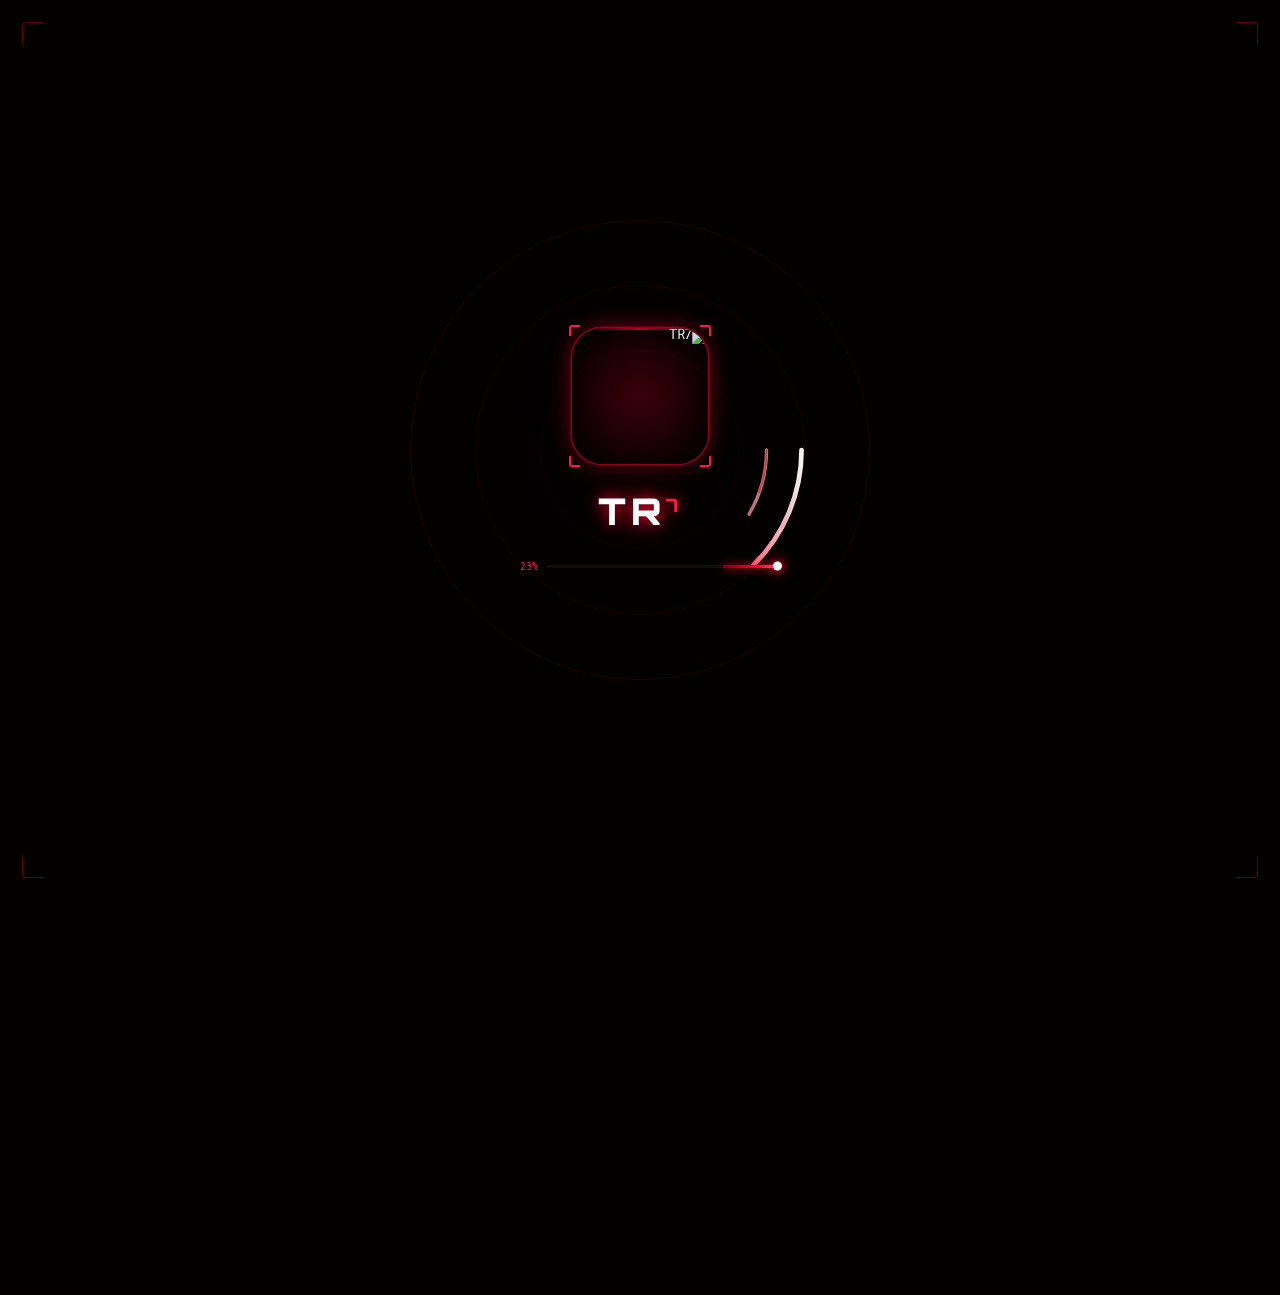
==== commit a8292b93: "Add files via upload" ====
--- a/index.html
+++ b/index.html
@@ -24,307 +24,243 @@
 </head>
 <body>
 
-<!-- PARTICLE CANVAS (background) -->
+<!-- BG CANVAS -->
 <canvas id="canvas-bg"></canvas>
 
-<!-- ══════════════════════════════
+<!-- ══════════════════════
      LOADER
-══════════════════════════════ -->
-<div id="loader" role="status" aria-label="جاري التحميل">
-
-  <!-- Rotating hex frame -->
-  <div class="ldr-hex-outer" aria-hidden="true"></div>
-  <div class="ldr-hex-inner" aria-hidden="true"></div>
-
-  <!-- Orbit SVG comets -->
-  <svg class="ldr-orbit-svg" viewBox="0 0 280 280" aria-hidden="true">
+══════════════════════ -->
+<div id="loader" aria-label="جاري التحميل" role="status">
+  <!-- Morphing hex rings (CSS only, GPU accelerated) -->
+  <div class="ldr-ring ldr-ring-a" aria-hidden="true"></div>
+  <div class="ldr-ring ldr-ring-b" aria-hidden="true"></div>
+  <div class="ldr-ring ldr-ring-c" aria-hidden="true"></div>
+
+  <!-- SVG orbit comets -->
+  <svg class="ldr-orbit" viewBox="0 0 260 260" aria-hidden="true">
     <defs>
-      <radialGradient id="rg1" cx="50%" cy="50%" r="50%">
-        <stop offset="0%" stop-color="#ff0033" stop-opacity="0.06"/>
-        <stop offset="100%" stop-color="#ff0033" stop-opacity="0"/>
-      </radialGradient>
-      <linearGradient id="comet1" x1="0%" y1="0%" x2="100%" y2="0%">
-        <stop offset="0%" stop-color="#ff0033" stop-opacity="0"/>
-        <stop offset="55%" stop-color="#ff0033" stop-opacity="1"/>
-        <stop offset="82%" stop-color="#ff3355" stop-opacity="1"/>
-        <stop offset="100%" stop-color="#ffffff" stop-opacity="0.95"/>
+      <linearGradient id="lc1" x1="0%" y1="0%" x2="100%" y2="0%">
+        <stop offset="0%"   stop-color="#ff0033" stop-opacity="0"/>
+        <stop offset="50%"  stop-color="#ff0033" stop-opacity="1"/>
+        <stop offset="80%"  stop-color="#ff3355" stop-opacity="1"/>
+        <stop offset="100%" stop-color="#ffffff"  stop-opacity="0.95"/>
       </linearGradient>
-      <linearGradient id="comet2" x1="100%" y1="0%" x2="0%" y2="0%">
-        <stop offset="0%" stop-color="#880011" stop-opacity="0"/>
-        <stop offset="50%" stop-color="#cc001a" stop-opacity="1"/>
+      <linearGradient id="lc2" x1="100%" y1="0%" x2="0%" y2="0%">
+        <stop offset="0%"   stop-color="#880011" stop-opacity="0"/>
+        <stop offset="55%"  stop-color="#cc001a" stop-opacity="1"/>
         <stop offset="100%" stop-color="#880011" stop-opacity="0"/>
       </linearGradient>
-      <linearGradient id="comet3" x1="0%" y1="0%" x2="100%" y2="0%">
-        <stop offset="0%" stop-color="#ff0033" stop-opacity="0"/>
-        <stop offset="60%" stop-color="#ff0033" stop-opacity="0.9"/>
-        <stop offset="100%" stop-color="#ffaaaa" stop-opacity="0.8"/>
+      <linearGradient id="lc3" x1="0%" y1="0%" x2="100%" y2="0%">
+        <stop offset="0%"   stop-color="#ff0033" stop-opacity="0"/>
+        <stop offset="60%"  stop-color="#ff0033" stop-opacity="0.85"/>
+        <stop offset="100%" stop-color="#ffaaaa" stop-opacity="0.75"/>
       </linearGradient>
-      <filter id="cglow">
-        <feGaussianBlur in="SourceGraphic" stdDeviation="3.5" result="b"/>
-        <feMerge><feMergeNode in="b"/><feMergeNode in="SourceGraphic"/></feMerge>
-      </filter>
     </defs>
-    <!-- Faint base rings -->
-    <circle cx="140" cy="140" r="128" fill="url(#rg1)" stroke="rgba(200,0,30,0.08)" stroke-width="0.5"/>
-    <circle cx="140" cy="140" r="128" fill="none" stroke="rgba(200,0,30,0.06)" stroke-width="0.3"/>
-    <circle cx="140" cy="140" r="100" fill="none" stroke="rgba(200,0,30,0.05)" stroke-width="0.3"/>
-    <!-- Comet 1 — outer CW -->
-    <circle cx="140" cy="140" r="128" fill="none"
-      stroke="url(#comet1)" stroke-width="4" stroke-linecap="round"
-      stroke-dasharray="100 705" filter="url(#cglow)"
-      class="oc1"/>
-    <!-- Comet 2 — outer CCW -->
-    <circle cx="140" cy="140" r="128" fill="none"
-      stroke="url(#comet2)" stroke-width="2.5" stroke-linecap="round"
-      stroke-dasharray="65 740"
-      class="oc2"/>
-    <!-- Comet 3 — middle CW fast -->
-    <circle cx="140" cy="140" r="100" fill="none"
-      stroke="url(#comet3)" stroke-width="3" stroke-linecap="round"
-      stroke-dasharray="55 573" filter="url(#cglow)"
-      class="oc3"/>
-    <!-- Comet 4 — middle CCW slow -->
-    <circle cx="140" cy="140" r="100" fill="none"
-      stroke="#cc001a" stroke-width="1.5" stroke-linecap="round"
-      stroke-dasharray="35 593" opacity="0.6"
-      class="oc4"/>
+    <circle cx="130" cy="130" r="120" fill="none" stroke="rgba(200,0,30,0.07)" stroke-width="0.5"/>
+    <circle cx="130" cy="130" r="94"  fill="none" stroke="rgba(200,0,30,0.05)" stroke-width="0.4"/>
+    <circle cx="130" cy="130" r="120" fill="none" stroke="url(#lc1)" stroke-width="3.5"
+      stroke-linecap="round" stroke-dasharray="95 659" class="oc1"/>
+    <circle cx="130" cy="130" r="120" fill="none" stroke="url(#lc2)" stroke-width="2"
+      stroke-linecap="round" stroke-dasharray="60 694" class="oc2"/>
+    <circle cx="130" cy="130" r="94" fill="none" stroke="url(#lc3)" stroke-width="2.5"
+      stroke-linecap="round" stroke-dasharray="50 541" class="oc3"/>
+    <circle cx="130" cy="130" r="94" fill="none" stroke="#cc001a" stroke-width="1.2"
+      stroke-linecap="round" stroke-dasharray="32 559" opacity="0.55" class="oc4"/>
   </svg>
 
-  <!-- Logo frame -->
+  <!-- Logo -->
   <div class="ldr-logo-wrap">
     <div class="ldr-aura"></div>
     <img src="https://iili.io/qWN5VvR.md.jpg" alt="TR7" class="ldr-logo" loading="eager">
-    <!-- HUD micro corners -->
-    <span class="lc lc-tl"></span>
-    <span class="lc lc-tr"></span>
-    <span class="lc lc-bl"></span>
-    <span class="lc lc-br"></span>
-    <!-- scan line -->
-    <div class="ldr-scanline"></div>
+    <div class="ldr-scan"></div>
+    <span class="lc lc-tl"></span><span class="lc lc-tr"></span>
+    <span class="lc lc-bl"></span><span class="lc lc-br"></span>
   </div>
 
-  <!-- Text & Progress -->
-  <div class="ldr-bottom">
-    <div class="ldr-title">TR<sup>7</sup></div>
-    <div class="ldr-sub" id="ldr-sub">INITIALIZING SYSTEM</div>
-    <div class="ldr-progress-row">
-      <div class="ldr-bar-track">
-        <div class="ldr-bar-fill" id="ldr-bar"></div>
-        <div class="ldr-bar-comet" id="ldr-comet"></div>
+  <!-- Bottom HUD -->
+  <div class="ldr-hud-bottom">
+    <div class="ldr-brand">TR<sup>7</sup></div>
+    <div class="ldr-status" id="ldr-status">INITIALIZING SYSTEM</div>
+    <div class="ldr-bar-row">
+      <div class="ldr-track">
+        <div class="ldr-fill" id="ldr-fill"></div>
+        <div class="ldr-head" id="ldr-head"></div>
       </div>
       <span class="ldr-pct" id="ldr-pct">0%</span>
     </div>
   </div>
 
   <!-- HUD frame corners -->
-  <span class="ldr-hud ldr-hud-tl"></span>
-  <span class="ldr-hud ldr-hud-tr"></span>
-  <span class="ldr-hud ldr-hud-bl"></span>
-  <span class="ldr-hud ldr-hud-br"></span>
+  <span class="lhud lhud-tl"></span>
+  <span class="lhud lhud-tr"></span>
+  <span class="lhud lhud-bl"></span>
+  <span class="lhud lhud-br"></span>
 </div>
 
-<!-- ══════════════════════════════
-     IMAGE MODAL
-══════════════════════════════ -->
+<!-- ══════════════════════
+     MODAL
+══════════════════════ -->
 <div class="modal-overlay" id="img-modal" role="dialog" aria-modal="true" aria-hidden="true">
   <button class="modal-close" id="modal-close" aria-label="إغلاق">
     <i class="fas fa-times"></i>
   </button>
   <div class="modal-frame">
-    <img src="" alt="صورة مكبرة" class="modal-img" id="modal-img">
-    <span class="mc mc-tl"></span>
-    <span class="mc mc-tr"></span>
-    <span class="mc mc-bl"></span>
-    <span class="mc mc-br"></span>
+    <img src="" alt="صورة" class="modal-img" id="modal-img">
+    <span class="mc mc-tl"></span><span class="mc mc-tr"></span>
+    <span class="mc mc-bl"></span><span class="mc mc-br"></span>
   </div>
 </div>
 
-<!-- ══════════════════════════════
+<!-- ══════════════════════
      MAIN PAGE
-══════════════════════════════ -->
+══════════════════════ -->
 <div class="page-wrap">
   <div class="glass-card" id="main-card">
-
-    <!-- Card comet border -->
-    <svg class="card-comet-svg" viewBox="0 0 1 1" preserveAspectRatio="none" aria-hidden="true">
+    <!-- GPU glow layer -->
+    <div class="card-glow-layer" aria-hidden="true"></div>
+    <!-- Comet border SVG -->
+    <svg class="card-border-svg" viewBox="0 0 100 100" preserveAspectRatio="none" aria-hidden="true">
       <defs>
-        <linearGradient id="cco1" x1="0%" y1="0%" x2="100%" y2="0%">
-          <stop offset="0%" stop-color="#ff0033" stop-opacity="0"/>
-          <stop offset="50%" stop-color="#ff0033" stop-opacity="1"/>
+        <linearGradient id="cb1" x1="0%" y1="0%" x2="100%" y2="0%">
+          <stop offset="0%"   stop-color="#ff0033" stop-opacity="0"/>
+          <stop offset="50%"  stop-color="#ff0033" stop-opacity="1"/>
           <stop offset="100%" stop-color="#ff0033" stop-opacity="0"/>
         </linearGradient>
-        <linearGradient id="cco2" x1="100%" y1="0%" x2="0%" y2="0%">
-          <stop offset="0%" stop-color="#880011" stop-opacity="0"/>
-          <stop offset="50%" stop-color="#880011" stop-opacity="0.7"/>
+        <linearGradient id="cb2" x1="100%" y1="0%" x2="0%" y2="0%">
+          <stop offset="0%"   stop-color="#880011" stop-opacity="0"/>
+          <stop offset="50%"  stop-color="#880011" stop-opacity="0.7"/>
           <stop offset="100%" stop-color="#880011" stop-opacity="0"/>
         </linearGradient>
       </defs>
-      <rect x="0.004" y="0.004" width="0.992" height="0.992" rx="0.055" fill="none"
-        stroke="url(#cco1)" stroke-width="0.007"
-        stroke-dasharray="0.22 0.78"
-        class="ccw1"/>
-      <rect x="0.004" y="0.004" width="0.992" height="0.992" rx="0.055" fill="none"
-        stroke="url(#cco2)" stroke-width="0.004"
-        stroke-dasharray="0.14 0.86"
-        class="ccw2"/>
+      <rect x="0.4" y="0.4" width="99.2" height="99.2" rx="5" fill="none"
+        stroke="url(#cb1)" stroke-width="0.55" stroke-dasharray="22 78" class="cb-cw"/>
+      <rect x="0.4" y="0.4" width="99.2" height="99.2" rx="5" fill="none"
+        stroke="url(#cb2)" stroke-width="0.35" stroke-dasharray="14 86" class="cb-ccw"/>
     </svg>
-
     <!-- Scanlines + grain -->
     <div class="card-scanlines" aria-hidden="true"></div>
     <div class="card-grain" aria-hidden="true"></div>
-
     <!-- HUD corners -->
-    <span class="cc cc-tl" aria-hidden="true"></span>
-    <span class="cc cc-tr" aria-hidden="true"></span>
-    <span class="cc cc-bl" aria-hidden="true"></span>
-    <span class="cc cc-br" aria-hidden="true"></span>
-
-    <!-- ── BANNER ── -->
+    <span class="cc cc-tl"></span><span class="cc cc-tr"></span>
+    <span class="cc cc-bl"></span><span class="cc cc-br"></span>
+
+    <!-- BANNER -->
     <div class="banner-wrap" id="banner-wrap" role="button" tabindex="0" aria-label="تكبير صورة الغلاف">
       <img src="https://iili.io/fb6SvS9.md.jpg" alt="غلاف" class="banner-img" loading="eager">
       <div class="banner-vignette"></div>
-      <div class="banner-gradient"></div>
-      <!-- HUD label -->
+      <div class="banner-fade"></div>
       <div class="banner-hud" aria-hidden="true">
         <span class="bhud-dot"></span>
         <span class="bhud-txt">COVER · LIVE</span>
       </div>
     </div>
 
-    <!-- ── PROFILE ── -->
+    <!-- PROFILE -->
     <div class="profile-section">
       <div class="profile-wrap" id="profile-wrap" role="button" tabindex="0" aria-label="تكبير الصورة الشخصية">
-        <!-- Dual comet rings -->
-        <svg class="pr-ring pr-ring1" viewBox="0 0 180 180" overflow="visible" aria-hidden="true">
+        <svg class="pr1" viewBox="0 0 180 180" overflow="visible" aria-hidden="true">
           <defs>
             <linearGradient id="prg1" x1="0%" y1="0%" x2="100%" y2="100%">
-              <stop offset="0%" stop-color="#ff0033" stop-opacity="0"/>
-              <stop offset="55%" stop-color="#ff0033" stop-opacity="1"/>
-              <stop offset="100%" stop-color="#ffffff" stop-opacity="0.9"/>
+              <stop offset="0%"   stop-color="#ff0033" stop-opacity="0"/>
+              <stop offset="55%"  stop-color="#ff0033" stop-opacity="1"/>
+              <stop offset="100%" stop-color="#ffffff"  stop-opacity="0.9"/>
             </linearGradient>
           </defs>
-          <circle cx="90" cy="90" r="83" fill="none" stroke="rgba(200,0,30,0.08)" stroke-width="0.6"/>
-          <circle cx="90" cy="90" r="83" fill="none"
-            stroke="url(#prg1)" stroke-width="3.5" stroke-linecap="round"
-            stroke-dasharray="80 441" class="pr-cw"/>
+          <circle cx="90" cy="90" r="82" fill="none" stroke="rgba(200,0,30,0.07)" stroke-width="0.5"/>
+          <circle cx="90" cy="90" r="82" fill="none" stroke="url(#prg1)"
+            stroke-width="3" stroke-linecap="round" stroke-dasharray="78 437" class="pr-cw"/>
         </svg>
-        <svg class="pr-ring pr-ring2" viewBox="0 0 180 180" overflow="visible" aria-hidden="true">
+        <svg class="pr2" viewBox="0 0 180 180" overflow="visible" aria-hidden="true">
           <defs>
             <linearGradient id="prg2" x1="100%" y1="100%" x2="0%" y2="0%">
-              <stop offset="0%" stop-color="#880011" stop-opacity="0"/>
-              <stop offset="50%" stop-color="#cc001a" stop-opacity="1"/>
-              <stop offset="100%" stop-color="#ff3355" stop-opacity="0.8"/>
+              <stop offset="0%"   stop-color="#880011" stop-opacity="0"/>
+              <stop offset="50%"  stop-color="#cc001a" stop-opacity="1"/>
+              <stop offset="100%" stop-color="#ff3355" stop-opacity="0.75"/>
             </linearGradient>
           </defs>
-          <circle cx="90" cy="90" r="83" fill="none"
-            stroke="url(#prg2)" stroke-width="2.5" stroke-linecap="round"
-            stroke-dasharray="55 466" class="pr-ccw"/>
+          <circle cx="90" cy="90" r="82" fill="none" stroke="url(#prg2)"
+            stroke-width="2.2" stroke-linecap="round" stroke-dasharray="52 463" class="pr-ccw"/>
         </svg>
-        <!-- Aura -->
         <div class="pr-aura" aria-hidden="true"></div>
-        <!-- Image -->
         <img src="https://iili.io/fb64ziv.md.jpg" alt="جلال" class="profile-img" loading="eager">
         <div class="pr-shine" aria-hidden="true"></div>
       </div>
     </div>
 
-    <!-- ── INFO ── -->
+    <!-- INFO -->
     <section class="profile-info">
       <h1 class="profile-name">
-        <span class="pn-text">جلال</span>
+        <span class="pn-glow">جلال</span>
         <span class="pn-line" aria-hidden="true"></span>
       </h1>
       <p class="profile-title">
-        <span class="pt-bracket pt-open" aria-hidden="true">[ </span>
-        <span class="pt-text">Web Engineer &amp; UI Architect</span>
-        <span class="pt-bracket pt-close" aria-hidden="true"> ]</span>
+        <span class="ptb ptb-l" aria-hidden="true">[</span>
+        <span class="pt-word">Web Engineer &amp; UI Architect</span>
+        <span class="ptb ptb-r" aria-hidden="true">]</span>
       </p>
       <div class="desc-box">
-        <div class="db-bar db-bar-top" aria-hidden="true"></div>
+        <div class="db-line db-top" aria-hidden="true"></div>
         <p class="db-text">
           مطور ويب محترف ومتخصص في دمج حلول الذكاء الاصطناعي مع تطبيقات الويب الحديثة.
           أمتلك خبرة عميقة في بناء أنظمة تفاعلية عالية الأداء تركز على تجربة المستخدم،
           وتوظيف تقنيات AI/ML لتقديم تجارب استثنائية.
           أؤمن بأن الجماليات والوظائف يجب أن تعمل بتناغم تام لخلق منتج رقمي لا يُنسى.
         </p>
-        <div class="db-bar db-bar-bot" aria-hidden="true"></div>
+        <div class="db-line db-bot" aria-hidden="true"></div>
       </div>
     </section>
 
-    <!-- ── LINKS ── -->
+    <!-- LINKS -->
     <section class="links-section">
       <h2 class="section-title">
-        <span class="st-line" aria-hidden="true"></span>
-        <span class="st-txt">تواصل</span>
-        <span class="st-line" aria-hidden="true"></span>
+        <span class="stl" aria-hidden="true"></span>
+        <span class="st-word">تواصل</span>
+        <span class="stl" aria-hidden="true"></span>
       </h2>
-
       <div class="links-grid">
 
         <div class="app-card" data-href="https://t.me/ILYA3bot" role="link" tabindex="0" aria-label="تليغرام بوت">
-          <div class="ac-bg-glow"></div>
-          <div class="app-icon-box icon-tg">
-            <i class="fab fa-telegram"></i>
-            <div class="icon-halo"></div>
-          </div>
-          <span class="app-name">Telegram</span>
-          <span class="app-handle">@ILYA3bot</span>
-          <div class="ac-shine-sweep"></div>
+          <div class="ac-glow"></div>
+          <div class="aib itg"><i class="fab fa-telegram"></i><div class="ihalo"></div></div>
+          <span class="an">Telegram</span><span class="ah">@ILYA3bot</span>
+          <div class="ac-sheen"></div>
         </div>
 
         <div class="app-card" data-href="https://t.me/swc_t" role="link" tabindex="0" aria-label="قناة تليغرام">
-          <div class="ac-bg-glow"></div>
-          <div class="app-icon-box icon-ch">
-            <i class="fas fa-paper-plane"></i>
-            <div class="icon-halo"></div>
-          </div>
-          <span class="app-name">Channel</span>
-          <span class="app-handle">@swc_t</span>
-          <div class="ac-shine-sweep"></div>
+          <div class="ac-glow"></div>
+          <div class="aib ich"><i class="fas fa-paper-plane"></i><div class="ihalo"></div></div>
+          <span class="an">Channel</span><span class="ah">@swc_t</span>
+          <div class="ac-sheen"></div>
         </div>
 
         <div class="app-card" data-href="https://youtube.com/@scv_t" role="link" tabindex="0" aria-label="يوتيوب">
-          <div class="ac-bg-glow"></div>
-          <div class="app-icon-box icon-yt">
-            <i class="fab fa-youtube"></i>
-            <div class="icon-halo"></div>
-          </div>
-          <span class="app-name">YouTube</span>
-          <span class="app-handle">@scv_t</span>
-          <div class="ac-shine-sweep"></div>
+          <div class="ac-glow"></div>
+          <div class="aib iyt"><i class="fab fa-youtube"></i><div class="ihalo"></div></div>
+          <span class="an">YouTube</span><span class="ah">@scv_t</span>
+          <div class="ac-sheen"></div>
         </div>
 
         <div class="app-card" data-href="https://www.instagram.com/szc2v" role="link" tabindex="0" aria-label="انستغرام">
-          <div class="ac-bg-glow"></div>
-          <div class="app-icon-box icon-ig">
-            <i class="fab fa-instagram"></i>
-            <div class="icon-halo"></div>
-          </div>
-          <span class="app-name">Instagram</span>
-          <span class="app-handle">@szc2v</span>
-          <div class="ac-shine-sweep"></div>
+          <div class="ac-glow"></div>
+          <div class="aib iig"><i class="fab fa-instagram"></i><div class="ihalo"></div></div>
+          <span class="an">Instagram</span><span class="ah">@szc2v</span>
+          <div class="ac-sheen"></div>
         </div>
 
         <div class="app-card" data-href="https://pin.it/41EQVI1bs" role="link" tabindex="0" aria-label="بينترست">
-          <div class="ac-bg-glow"></div>
-          <div class="app-icon-box icon-pt">
-            <i class="fab fa-pinterest"></i>
-            <div class="icon-halo"></div>
-          </div>
-          <span class="app-name">Pinterest</span>
-          <span class="app-handle">JLAL</span>
-          <div class="ac-shine-sweep"></div>
+          <div class="ac-glow"></div>
+          <div class="aib ipt"><i class="fab fa-pinterest"></i><div class="ihalo"></div></div>
+          <span class="an">Pinterest</span><span class="ah">JLAL</span>
+          <div class="ac-sheen"></div>
         </div>
 
       </div>
     </section>
 
-    <!-- ── FOOTER ── -->
+    <!-- FOOTER -->
     <footer class="site-footer">
       <div class="fd-rule" aria-hidden="true">
-        <div class="fd-line"></div>
-        <div class="fd-gem">◆</div>
-        <div class="fd-line"></div>
+        <div class="fd-ln"></div><div class="fd-gem">◆</div><div class="fd-ln"></div>
       </div>
       <div class="footer-inner">
         <div class="f-left">
@@ -332,12 +268,11 @@
           <div class="visitor-badge">
             <i class="fas fa-eye"></i>
             <span id="visit-count">0</span>
-            <span class="vb-label">VISITS</span>
+            <span class="vbl">VISITS</span>
           </div>
         </div>
         <a href="https://black3web.github.io/Blackweb/" target="_blank" class="site-url" rel="noopener noreferrer">
-          <span class="su-arr">⟶</span>
-          black3web.github.io/Blackweb
+          <span class="su-a">⟶</span>black3web.github.io/Blackweb
         </a>
       </div>
     </footer>
--- a/style.css
+++ b/style.css
@@ -1,869 +1,651 @@
 /* ================================================================
-   JALAL TR7 — BEYOND REALITY CSS
-   Ultra-quality rebuild · Black + Deep Red + Neon Red palette
-   Zero lag · Zero distortion · 16K visual quality
+   JALAL TR7 — ZERO LAG CINEMATIC CSS
+   ▸ GPU-only animations (opacity + transform ONLY)
+   ▸ No animated box-shadow / backdrop-filter
+   ▸ Cinematic bracket animation
+   ▸ Perfect mobile scaling
    ================================================================ */
 
-/* ── Reset ── */
-*, *::before, *::after {
-  margin: 0; padding: 0;
-  box-sizing: border-box;
-  -webkit-tap-highlight-color: transparent;
-}
-
-/* ── Tokens ── */
+*, *::before, *::after { margin:0; padding:0; box-sizing:border-box; -webkit-tap-highlight-color:transparent; }
+
 :root {
-  --bg:          #030000;
-  --r0:          #3a0000;
-  --r1:          #7a0010;
-  --r2:          #cc001a;
-  --r3:          #ff0033;
-  --r4:          #ff1744;
-  --r-neon:      #ff2255;
-  --r-glow:      rgba(255,0,51,0.4);
-  --r-glow-sm:   rgba(255,0,51,0.2);
-  --white:       #ffffff;
-  --w85:         rgba(255,255,255,0.85);
-  --w60:         rgba(255,255,255,0.6);
-  --w30:         rgba(255,255,255,0.3);
-  --w10:         rgba(255,255,255,0.1);
-  --glass:       rgba(5,1,2,0.58);
-  --glass-b:     rgba(255,0,51,0.18);
-
-  --f-ar:  'Tajawal','Cairo',sans-serif;
-  --f-en:  'Orbitron','Share Tech Mono',sans-serif;
-  --f-mono:'Share Tech Mono',monospace;
-
-  --ease:  cubic-bezier(0.16,1,0.3,1);
-  --spring:cubic-bezier(0.34,1.56,0.64,1);
-}
-
-/* ── Base ── */
-html, body {
-  min-height: 100dvh;
-  background: var(--bg);
-  color: var(--white);
-  font-family: var(--f-ar);
-  overflow-x: hidden;
-  scroll-behavior: smooth;
-  -webkit-font-smoothing: antialiased;
-  -moz-osx-font-smoothing: grayscale;
-}
-
-/* ══════════════════════════════════════════
-   CANVAS
-══════════════════════════════════════════ */
-#canvas-bg {
-  position: fixed;
-  inset: 0;
-  z-index: 1;
-  pointer-events: none;
-}
-
-/* ══════════════════════════════════════════
+  --bg:   #030000;
+  --r0:   #3a0000;
+  --r1:   #7a0010;
+  --r2:   #cc001a;
+  --r3:   #ff0033;
+  --r4:   #ff1744;
+  --w:    #ffffff;
+  --w85:  rgba(255,255,255,.85);
+  --w60:  rgba(255,255,255,.6);
+  --w30:  rgba(255,255,255,.3);
+  --glass:rgba(5,1,2,.6);
+  --gb:   rgba(255,0,51,.18);
+  --f-ar: 'Tajawal','Cairo',sans-serif;
+  --f-en: 'Orbitron','Share Tech Mono',sans-serif;
+  --f-mo: 'Share Tech Mono',monospace;
+  --ez:   cubic-bezier(.16,1,.3,1);
+  --sp:   cubic-bezier(.34,1.56,.64,1);
+}
+
+html,body {
+  min-height:100dvh; background:var(--bg); color:var(--w);
+  font-family:var(--f-ar); overflow-x:hidden; scroll-behavior:smooth;
+  -webkit-font-smoothing:antialiased; -moz-osx-font-smoothing:grayscale;
+}
+
+/* ─── Canvas ─── */
+#canvas-bg { position:fixed; inset:0; z-index:1; pointer-events:none; }
+
+/* ════════════════════════════════════════
    LOADER
-══════════════════════════════════════════ */
+════════════════════════════════════════ */
 #loader {
-  position: fixed;
-  inset: 0;
-  z-index: 9999;
-  display: flex;
-  flex-direction: column;
-  align-items: center;
-  justify-content: center;
-  background: var(--bg);
-  overflow: hidden;
-  transition: opacity 0.9s var(--ease), visibility 0.9s;
-}
-#loader.hidden { opacity: 0; visibility: hidden; pointer-events: none; }
-
-/* Rotating hex shapes */
-.ldr-hex-outer, .ldr-hex-inner {
-  position: absolute;
-  border: 1px solid rgba(255,0,51,0.15);
-  pointer-events: none;
-}
-.ldr-hex-outer {
-  width: clamp(340px, 70vmin, 480px);
-  height: clamp(340px, 70vmin, 480px);
-  border-radius: 36% 64% 42% 58% / 48% 36% 64% 52%;
-  animation: morphCW 14s linear infinite;
-  border-color: rgba(255,0,51,0.12);
-  box-shadow: 0 0 40px rgba(255,0,51,0.05) inset;
-}
-.ldr-hex-inner {
-  width: clamp(240px, 50vmin, 340px);
-  height: clamp(240px, 50vmin, 340px);
-  border-radius: 56% 44% 36% 64% / 38% 62% 38% 62%;
-  animation: morphCCW 10s linear infinite;
-  border-color: rgba(255,0,51,0.09);
-}
-@keyframes morphCW {
-  0%   { transform: rotate(0deg)   scale(1);    border-radius: 36% 64% 42% 58% / 48% 36% 64% 52%; }
-  25%  { transform: rotate(90deg)  scale(1.03); border-radius: 58% 42% 64% 36% / 36% 58% 42% 64%; }
-  50%  { transform: rotate(180deg) scale(1);    border-radius: 42% 58% 36% 64% / 64% 36% 58% 42%; }
-  75%  { transform: rotate(270deg) scale(1.03); border-radius: 64% 36% 58% 42% / 42% 64% 36% 58%; }
-  100% { transform: rotate(360deg) scale(1);    border-radius: 36% 64% 42% 58% / 48% 36% 64% 52%; }
-}
-@keyframes morphCCW {
-  0%   { transform: rotate(0deg)    scale(1);    border-radius: 56% 44% 36% 64% / 38% 62% 38% 62%; }
-  33%  { transform: rotate(-120deg) scale(1.04); border-radius: 44% 56% 64% 36% / 62% 38% 62% 38%; }
-  66%  { transform: rotate(-240deg) scale(1);    border-radius: 36% 64% 44% 56% / 38% 62% 38% 62%; }
-  100% { transform: rotate(-360deg) scale(1);    border-radius: 56% 44% 36% 64% / 38% 62% 38% 62%; }
+  position:fixed; inset:0; z-index:9999;
+  display:flex; flex-direction:column; align-items:center; justify-content:center;
+  background:var(--bg); overflow:hidden;
+  transition:opacity .85s var(--ez), visibility .85s;
+}
+#loader.hidden { opacity:0; visibility:hidden; pointer-events:none; }
+
+/* Morphing rings — GPU (transform only) */
+.ldr-ring {
+  position:absolute; border-radius:50%; border:1px solid transparent;
+  pointer-events:none; will-change:transform;
+}
+.ldr-ring-a {
+  width:clamp(320px,65vmin,460px); height:clamp(320px,65vmin,460px);
+  border-color:rgba(255,0,51,.12);
+  animation:morphA 12s linear infinite;
+}
+.ldr-ring-b {
+  width:clamp(230px,48vmin,330px); height:clamp(230px,48vmin,330px);
+  border-color:rgba(255,0,51,.09);
+  animation:morphB 9s linear infinite;
+}
+.ldr-ring-c {
+  width:clamp(140px,30vmin,200px); height:clamp(140px,30vmin,200px);
+  border-color:rgba(255,0,51,.07);
+  animation:morphC 7s linear infinite;
+}
+@keyframes morphA {
+  0%   {transform:rotate(0deg)   scale(1);   border-radius:36% 64% 42% 58%/48% 36% 64% 52%;}
+  25%  {transform:rotate(90deg)  scale(1.04);border-radius:58% 42% 64% 36%/36% 58% 42% 64%;}
+  50%  {transform:rotate(180deg) scale(1);   border-radius:42% 58% 36% 64%/64% 36% 58% 42%;}
+  75%  {transform:rotate(270deg) scale(1.04);border-radius:64% 36% 58% 42%/42% 64% 36% 58%;}
+  100% {transform:rotate(360deg) scale(1);   border-radius:36% 64% 42% 58%/48% 36% 64% 52%;}
+}
+@keyframes morphB {
+  0%   {transform:rotate(0deg)    scale(1);   border-radius:56% 44% 36% 64%/38% 62% 38% 62%;}
+  33%  {transform:rotate(-120deg) scale(1.05);border-radius:44% 56% 64% 36%/62% 38% 62% 38%;}
+  66%  {transform:rotate(-240deg) scale(1);   border-radius:36% 64% 44% 56%/38% 62% 38% 62%;}
+  100% {transform:rotate(-360deg) scale(1);   border-radius:56% 44% 36% 64%/38% 62% 38% 62%;}
+}
+@keyframes morphC {
+  0%   {transform:rotate(0deg)  scale(1);   border-radius:44% 56% 52% 48%/52% 44% 56% 48%;}
+  50%  {transform:rotate(180deg)scale(1.06);border-radius:56% 44% 48% 52%/48% 56% 44% 52%;}
+  100% {transform:rotate(360deg)scale(1);   border-radius:44% 56% 52% 48%/52% 44% 56% 48%;}
 }
 
 /* Orbit SVG */
-.ldr-orbit-svg {
-  position: absolute;
-  width: clamp(260px, 60vmin, 370px);
-  height: clamp(260px, 60vmin, 370px);
-  pointer-events: none;
-}
-.oc1 { animation: spinCW  2.6s linear infinite; transform-origin: 140px 140px; }
-.oc2 { animation: spinCCW 3.8s linear infinite; transform-origin: 140px 140px; }
-.oc3 { animation: spinCW  1.9s linear infinite; transform-origin: 140px 140px; }
-.oc4 { animation: spinCCW 5.2s linear infinite; transform-origin: 140px 140px; }
-@keyframes spinCW  { to { transform: rotate(360deg);  } }
-@keyframes spinCCW { to { transform: rotate(-360deg); } }
+.ldr-orbit {
+  position:absolute;
+  width:clamp(245px,57vmin,350px); height:clamp(245px,57vmin,350px);
+  pointer-events:none;
+}
+/* GPU spin — transform:rotate only */
+.oc1{animation:spinCW 2.6s linear infinite;transform-origin:130px 130px;}
+.oc2{animation:spinCCW 3.8s linear infinite;transform-origin:130px 130px;}
+.oc3{animation:spinCW 1.9s linear infinite;transform-origin:130px 130px;}
+.oc4{animation:spinCCW 5s linear infinite;transform-origin:130px 130px;}
+@keyframes spinCW  {to{transform:rotate(360deg);}}
+@keyframes spinCCW {to{transform:rotate(-360deg);}}
 
 /* Logo wrap */
 .ldr-logo-wrap {
-  position: relative;
-  z-index: 2;
-  width: clamp(102px, 22vmin, 138px);
-  height: clamp(102px, 22vmin, 138px);
-  flex-shrink: 0;
-  animation: ldrFloat 3.5s ease-in-out infinite;
-}
-@keyframes ldrFloat {
-  0%,100% { transform: translateY(0); }
-  50%      { transform: translateY(-12px); }
-}
+  position:relative; z-index:2;
+  width:clamp(100px,21vmin,136px); height:clamp(100px,21vmin,136px);
+  flex-shrink:0;
+  will-change:transform;
+  animation:ldrFloat 3.5s ease-in-out infinite;
+}
+@keyframes ldrFloat {0%,100%{transform:translateY(0)}50%{transform:translateY(-12px)}}
 .ldr-aura {
-  position: absolute;
-  inset: -20px;
-  border-radius: 50%;
-  background: radial-gradient(circle, rgba(255,0,51,0.28) 0%, transparent 68%);
-  filter: blur(14px);
-  animation: auraBreath 3s ease-in-out infinite alternate;
-}
-@keyframes auraBreath {
-  0%   { opacity: 0.45; transform: scale(0.88); }
-  100% { opacity: 1;    transform: scale(1.22); }
-}
+  position:absolute; inset:-18px; border-radius:50%;
+  background:radial-gradient(circle,rgba(255,0,51,.25) 0%,transparent 68%);
+  filter:blur(13px);
+  /* GPU: opacity only */
+  animation:auraOp 3s ease-in-out infinite alternate;
+  will-change:opacity,transform;
+}
+@keyframes auraOp {0%{opacity:.4;transform:scale(.88)}100%{opacity:1;transform:scale(1.22)}}
 .ldr-logo {
-  width: 100%; height: 100%;
-  border-radius: 30px;
-  object-fit: cover;
-  display: block;
-  position: relative;
-  z-index: 2;
-  box-shadow:
-    0 0 0 1.5px rgba(255,0,51,0.45),
-    0 0 25px rgba(255,0,51,0.5),
-    0 0 55px rgba(255,0,51,0.22),
-    0 20px 40px rgba(0,0,0,0.8);
-}
-/* HUD micro corners */
-.lc {
-  position: absolute;
-  width: 12px; height: 12px;
-  z-index: 3;
-  pointer-events: none;
-}
-.lc-tl { top:-3px;    left:-3px;   border-top:2px solid var(--r4); border-left:2px solid var(--r4); border-radius:3px 0 0 0; }
-.lc-tr { top:-3px;    right:-3px;  border-top:2px solid var(--r4); border-right:2px solid var(--r4); border-radius:0 3px 0 0; }
-.lc-bl { bottom:-3px; left:-3px;   border-bottom:2px solid var(--r4); border-left:2px solid var(--r4); border-radius:0 0 0 3px; }
-.lc-br { bottom:-3px; right:-3px;  border-bottom:2px solid var(--r4); border-right:2px solid var(--r4); border-radius:0 0 3px 0; }
-/* scan line on logo */
-.ldr-scanline {
-  position: absolute; inset:0; border-radius:30px; overflow:hidden; z-index:3; pointer-events:none;
-}
-.ldr-scanline::after {
-  content:'';
-  position:absolute; left:0; right:0; height:2px;
-  background: linear-gradient(90deg, transparent, rgba(255,0,51,0.75), transparent);
-  animation: scanDown 2.2s linear infinite;
-}
-@keyframes scanDown { 0%{top:-4px;opacity:0} 10%{opacity:1} 90%{opacity:1} 100%{top:100%;opacity:0} }
-
-/* Bottom text + bar */
-.ldr-bottom {
-  position: relative;
-  z-index: 2;
-  display: flex;
-  flex-direction: column;
-  align-items: center;
-  gap: 0.55rem;
-  margin-top: 1.6rem;
-  width: clamp(200px, 55vw, 280px);
-}
-.ldr-title {
-  font-family: var(--f-en);
-  font-size: clamp(1.8rem, 6vmin, 2.4rem);
-  font-weight: 900;
-  letter-spacing: 5px;
-  color: var(--white);
-  text-shadow: 0 0 18px var(--r3), 0 0 45px rgba(255,0,51,0.45);
-}
-.ldr-title sup { font-size:0.5em; color:var(--r4); vertical-align:super; }
-.ldr-sub {
-  font-family: var(--f-mono);
-  font-size: clamp(0.45rem, 1.5vmin, 0.6rem);
-  letter-spacing: 3px;
-  color: var(--r4);
-  text-transform: uppercase;
-  transition: opacity 0.2s;
-  animation: blink 1.3s step-end infinite;
-}
-@keyframes blink { 0%,100%{opacity:.9} 50%{opacity:.35} }
-.ldr-progress-row {
-  display: flex;
-  align-items: center;
-  gap: 0.6rem;
-  width: 100%;
-}
-.ldr-bar-track {
-  flex:1; height:3px;
-  background: rgba(255,255,255,0.05);
-  border-radius:99px; overflow:visible; position:relative;
-}
-.ldr-bar-fill {
-  height:100%; width:0%;
-  border-radius:99px;
-  background: linear-gradient(90deg, var(--r1), var(--r2), var(--r3), #ff6680);
-  box-shadow: 0 0 8px var(--r3), 0 0 20px rgba(255,0,51,0.4);
-  transition: width 0.05s linear;
+  width:100%;height:100%;border-radius:30px;object-fit:cover;display:block;
+  position:relative;z-index:2;
+  box-shadow:0 0 0 1.5px rgba(255,0,51,.45),0 0 25px rgba(255,0,51,.4),0 20px 40px rgba(0,0,0,.8);
+}
+/* Micro HUD corners */
+.lc{position:absolute;width:11px;height:11px;z-index:3;pointer-events:none;}
+.lc-tl{top:-3px;left:-3px;border-top:2px solid var(--r4);border-left:2px solid var(--r4);border-radius:3px 0 0 0;}
+.lc-tr{top:-3px;right:-3px;border-top:2px solid var(--r4);border-right:2px solid var(--r4);border-radius:0 3px 0 0;}
+.lc-bl{bottom:-3px;left:-3px;border-bottom:2px solid var(--r4);border-left:2px solid var(--r4);border-radius:0 0 0 3px;}
+.lc-br{bottom:-3px;right:-3px;border-bottom:2px solid var(--r4);border-right:2px solid var(--r4);border-radius:0 0 3px 0;}
+/* scan line — transform:translateY only */
+.ldr-scan{position:absolute;inset:0;border-radius:30px;overflow:hidden;z-index:3;pointer-events:none;}
+.ldr-scan::after{
+  content:'';position:absolute;left:0;right:0;height:2px;top:0;
+  background:linear-gradient(90deg,transparent,rgba(255,0,51,.7),transparent);
+  will-change:transform,opacity;
+  animation:scanY 2.2s linear infinite;
+}
+@keyframes scanY{
+  0%  {transform:translateY(-2px);opacity:0}
+  8%  {opacity:1}
+  92% {opacity:1}
+  100%{transform:translateY(138px);opacity:0}
+}
+
+/* Loader bottom HUD */
+.ldr-hud-bottom{
+  position:relative;z-index:2;
+  display:flex;flex-direction:column;align-items:center;gap:.5rem;
+  margin-top:1.5rem;
+  width:clamp(200px,52vw,275px);
+}
+.ldr-brand{
+  font-family:var(--f-en);font-size:clamp(1.75rem,5.5vmin,2.3rem);
+  font-weight:900;letter-spacing:5px;color:var(--w);
+  text-shadow:0 0 16px var(--r3),0 0 42px rgba(255,0,51,.4);
+}
+.ldr-brand sup{font-size:.5em;color:var(--r4);vertical-align:super;}
+.ldr-status{
+  font-family:var(--f-mo);font-size:clamp(.42rem,1.4vmin,.58rem);
+  letter-spacing:3px;color:var(--r4);text-transform:uppercase;
+  transition:opacity .2s;
+  animation:blink 1.3s step-end infinite;
+}
+@keyframes blink{0%,100%{opacity:.9}50%{opacity:.35}}
+.ldr-bar-row{display:flex;align-items:center;gap:.6rem;width:100%;}
+.ldr-track{flex:1;height:3px;background:rgba(255,255,255,.05);border-radius:99px;overflow:visible;position:relative;}
+.ldr-fill{
+  height:100%;width:0%;border-radius:99px;
+  background:linear-gradient(90deg,var(--r1),var(--r2),var(--r3),#ff6680);
+  box-shadow:0 0 8px var(--r3);
+  transition:width .05s linear;
+}
+.ldr-head{
+  position:absolute;right:-4px;top:50%;transform:translateY(-50%);
+  width:9px;height:9px;border-radius:50%;background:#fff;
+  box-shadow:0 0 7px var(--r3),0 0 16px var(--r3);pointer-events:none;
+}
+.ldr-pct{font-family:var(--f-mo);font-size:clamp(.54rem,1.7vmin,.7rem);color:var(--r4);min-width:35px;text-align:right;}
+
+/* Loader HUD frame corners */
+.lhud{position:absolute;width:22px;height:22px;pointer-events:none;z-index:3;}
+.lhud-tl{top:22px;left:22px;border-top:1.5px solid rgba(255,0,51,.38);border-left:1.5px solid rgba(255,0,51,.38);border-radius:4px 0 0 0;}
+.lhud-tr{top:22px;right:22px;border-top:1.5px solid rgba(255,0,51,.38);border-right:1.5px solid rgba(255,0,51,.38);border-radius:0 4px 0 0;}
+.lhud-bl{bottom:22px;left:22px;border-bottom:1.5px solid rgba(255,0,51,.38);border-left:1.5px solid rgba(255,0,51,.38);border-radius:0 0 0 4px;}
+.lhud-br{bottom:22px;right:22px;border-bottom:1.5px solid rgba(255,0,51,.38);border-right:1.5px solid rgba(255,0,51,.38);border-radius:0 0 4px 0;}
+
+/* ════════════════════════════════════════
+   PAGE WRAP — CENTERED
+════════════════════════════════════════ */
+.page-wrap{
+  position:relative;z-index:10;min-height:100dvh;
+  display:flex;align-items:center;justify-content:center;
+  padding:clamp(.8rem,2.5vw,2rem) clamp(.5rem,2vw,1.2rem);
+}
+
+/* ════════════════════════════════════════
+   GLASS CARD — NO animated box-shadow
+════════════════════════════════════════ */
+.glass-card{
+  position:relative;width:100%;max-width:660px;
+  background:var(--glass);
+  backdrop-filter:blur(32px) saturate(180%);
+  -webkit-backdrop-filter:blur(32px) saturate(180%);
+  border-radius:40px;
+  border:1px solid var(--gb);
+  /* Static shadow — NOT animated */
+  box-shadow:0 45px 110px rgba(0,0,0,.94),0 0 0 .5px rgba(255,0,51,.08) inset;
+  overflow:hidden;
+  /* GPU only: translateZ to force compositing layer */
+  transform:translateZ(0);
+  will-change:transform;
+}
+/* GPU glow — animates opacity only */
+.card-glow-layer{
+  position:absolute;inset:0;border-radius:inherit;pointer-events:none;z-index:0;
+  box-shadow:0 0 90px rgba(255,0,51,.12) inset,0 0 0 1px rgba(255,0,51,.18) inset;
+  will-change:opacity;
+  animation:glowOp 10s cubic-bezier(.4,0,.2,1) infinite alternate;
+}
+@keyframes glowOp{0%{opacity:0}100%{opacity:1}}
+/* Nebula inside */
+.glass-card::before{
+  content:'';position:absolute;inset:0;z-index:0;pointer-events:none;
+  background:
+    radial-gradient(ellipse 70% 50% at 15% 15%,rgba(120,0,10,.08) 0%,transparent 55%),
+    radial-gradient(ellipse 60% 40% at 85% 85%,rgba(200,0,26,.05) 0%,transparent 55%);
+  will-change:transform;
+  animation:nebula 55s linear infinite;
+}
+@keyframes nebula{
+  0%  {transform:translate(0,0) rotate(0deg)}
+  25% {transform:translate(.8%,1.5%) rotate(.2deg)}
+  50% {transform:translate(-.5%,.8%) rotate(-.15deg)}
+  75% {transform:translate(1%,-.5%) rotate(.1deg)}
+  100%{transform:translate(0,0) rotate(0deg)}
+}
+
+/* Card border comets — GPU */
+.card-border-svg{
+  position:absolute;inset:0;width:100%;height:100%;
+  pointer-events:none;z-index:30;overflow:visible;border-radius:inherit;
+}
+.cb-cw {will-change:stroke-dashoffset;animation:cbCW 9s linear infinite;}
+.cb-ccw{will-change:stroke-dashoffset;animation:cbCCW 13s linear infinite;}
+@keyframes cbCW  {to{stroke-dashoffset:-1}}
+@keyframes cbCCW {to{stroke-dashoffset:1}}
+
+/* Scanlines */
+.card-scanlines{
+  position:absolute;inset:0;z-index:1;pointer-events:none;border-radius:inherit;
+  background:repeating-linear-gradient(0deg,transparent,transparent 3px,rgba(0,0,0,.03) 3px,rgba(0,0,0,.03) 6px);
+}
+/* Grain — GPU transform */
+.card-grain{
+  position:absolute;inset:0;z-index:1;pointer-events:none;opacity:.45;
+  background-image:url("data:image/svg+xml,%3Csvg viewBox='0 0 200 200' xmlns='http://www.w3.org/2000/svg'%3E%3Cfilter id='n'%3E%3CfeTurbulence type='fractalNoise' baseFrequency='0.85' numOctaves='4' stitchTiles='stitch'/%3E%3C/filter%3E%3Crect width='100%25' height='100%25' filter='url(%23n)' opacity='0.04'/%3E%3C/svg%3E");
+  background-size:200px 200px;
+  will-change:transform;
+  animation:grain 8s steps(1) infinite;
+}
+@keyframes grain{
+  0%{transform:translate(0,0)} 14%{transform:translate(50px,100px)}
+  28%{transform:translate(-60px,30px)} 43%{transform:translate(110px,-50px)}
+  57%{transform:translate(-30px,80px)} 71%{transform:translate(70px,40px)}
+  85%{transform:translate(-90px,60px)} 100%{transform:translate(0,0)}
+}
+/* HUD corners */
+.cc{position:absolute;width:18px;height:18px;z-index:4;pointer-events:none;will-change:opacity;animation:ccPulse 4s ease-in-out infinite;}
+.cc-tl{top:15px;left:15px;border-top:1.5px solid rgba(255,0,51,.48);border-left:1.5px solid rgba(255,0,51,.48);border-radius:4px 0 0 0;}
+.cc-tr{top:15px;right:15px;border-top:1.5px solid rgba(255,0,51,.48);border-right:1.5px solid rgba(255,0,51,.48);border-radius:0 4px 0 0;animation-delay:-2s;}
+.cc-bl{bottom:15px;left:15px;border-bottom:1.5px solid rgba(255,0,51,.48);border-left:1.5px solid rgba(255,0,51,.48);border-radius:0 0 0 4px;animation-delay:-1s;}
+.cc-br{bottom:15px;right:15px;border-bottom:1.5px solid rgba(255,0,51,.48);border-right:1.5px solid rgba(255,0,51,.48);border-radius:0 0 4px 0;animation-delay:-3s;}
+@keyframes ccPulse{0%,100%{opacity:.38}50%{opacity:.88}}
+
+/* ════════════════════════════════════════
+   BANNER
+════════════════════════════════════════ */
+.banner-wrap{
+  width:100%;height:clamp(148px,40vw,285px);
+  overflow:hidden;position:relative;
+  border-radius:40px 40px 0 0;cursor:pointer;outline:none;z-index:2;
+}
+.banner-img{
+  width:100%;height:100%;object-fit:cover;object-position:center 35%;display:block;
+  filter:brightness(.76) contrast(1.1) saturate(1.18);
+  /* Ken Burns — transform only */
+  will-change:transform;
+  animation:kenBurns 32s ease-in-out infinite alternate;
+  transform-origin:center center;
+}
+@keyframes kenBurns{0%{transform:scale(1) translate(0,0)}100%{transform:scale(1.08) translate(-1.2%,1.2%)}}
+.banner-wrap:hover .banner-img,.banner-wrap:focus .banner-img{
+  filter:brightness(.88) contrast(1.1) saturate(1.28);
+  transition:filter .5s ease;
+}
+.banner-vignette{position:absolute;inset:0;z-index:1;pointer-events:none;background:radial-gradient(ellipse at center,transparent 35%,rgba(0,0,0,.5) 100%);}
+.banner-fade{position:absolute;bottom:0;left:0;right:0;height:58%;z-index:2;pointer-events:none;background:linear-gradient(to top,var(--bg) 0%,rgba(3,0,0,.72) 42%,transparent 100%);}
+.banner-hud{position:absolute;top:clamp(8px,2vw,14px);left:clamp(10px,2.5vw,16px);display:flex;align-items:center;gap:6px;z-index:4;pointer-events:none;}
+.bhud-dot{width:7px;height:7px;border-radius:50%;background:var(--r4);box-shadow:0 0 8px var(--r3);will-change:transform,opacity;animation:dotP 1.6s ease-in-out infinite;}
+@keyframes dotP{0%,100%{transform:scale(1);opacity:1}50%{transform:scale(1.6);opacity:.5}}
+.bhud-txt{font-family:var(--f-mo);font-size:clamp(.4rem,1.1vw,.54rem);letter-spacing:2.5px;color:rgba(255,255,255,.6);text-transform:uppercase;}
+
+/* ════════════════════════════════════════
+   PROFILE — translateY ONLY
+════════════════════════════════════════ */
+.profile-section{
   position:relative;
-}
-.ldr-bar-comet {
-  position:absolute; right:-4px; top:50%;
-  transform:translateY(-50%);
-  width:9px; height:9px; border-radius:50%;
-  background:#fff;
-  box-shadow: 0 0 7px var(--r3), 0 0 18px var(--r3);
-  pointer-events:none;
-  transition: left 0.05s linear;
-}
-.ldr-pct {
-  font-family: var(--f-mono);
-  font-size: clamp(0.55rem,1.8vmin,0.72rem);
-  color: var(--r4);
-  min-width: 36px;
-  text-align:right;
-  text-shadow: 0 0 8px var(--r3);
-}
-/* Loader HUD frame */
-.ldr-hud {
-  position:absolute;
-  width:22px; height:22px;
-  pointer-events:none;
-  z-index:3;
-}
-.ldr-hud-tl { top:24px;    left:24px;  border-top:1.5px solid rgba(255,0,51,0.4); border-left:1.5px solid rgba(255,0,51,0.4); border-radius:4px 0 0 0; }
-.ldr-hud-tr { top:24px;    right:24px; border-top:1.5px solid rgba(255,0,51,0.4); border-right:1.5px solid rgba(255,0,51,0.4); border-radius:0 4px 0 0; }
-.ldr-hud-bl { bottom:24px; left:24px;  border-bottom:1.5px solid rgba(255,0,51,0.4); border-left:1.5px solid rgba(255,0,51,0.4); border-radius:0 0 0 4px; }
-.ldr-hud-br { bottom:24px; right:24px; border-bottom:1.5px solid rgba(255,0,51,0.4); border-right:1.5px solid rgba(255,0,51,0.4); border-radius:0 0 4px 0; }
-
-/* ══════════════════════════════════════════
-   PAGE WRAP — PERFECT CENTER
-══════════════════════════════════════════ */
-.page-wrap {
-  position: relative;
-  z-index: 10;
-  min-height: 100dvh;
-  display: flex;
-  align-items: center;
-  justify-content: center;
-  padding: clamp(1rem,3vw,2.5rem) clamp(0.6rem,2.5vw,1.5rem);
-}
-
-/* ══════════════════════════════════════════
-   GLASS CARD
-══════════════════════════════════════════ */
-.glass-card {
-  position: relative;
-  width: 100%;
-  max-width: 660px;
-  background: var(--glass);
-  backdrop-filter: blur(36px) saturate(190%);
-  -webkit-backdrop-filter: blur(36px) saturate(190%);
-  border-radius: 42px;
-  border: 1px solid var(--glass-b);
-  box-shadow:
-    0 50px 120px rgba(0,0,0,0.94),
-    0 0 0 0.5px rgba(255,0,51,0.08) inset,
-    0 0 90px rgba(255,0,51,0.04) inset;
-  overflow: hidden;
-  /* Gentle breath — no rotation, no translation distortion */
-  animation: cardGlow 12s ease-in-out infinite;
-}
-@keyframes cardGlow {
-  0%,100% { box-shadow: 0 50px 120px rgba(0,0,0,0.94), 0 0 0 0.5px rgba(255,0,51,0.08) inset; }
-  50%      { box-shadow: 0 60px 140px rgba(0,0,0,0.96), 0 0 0 0.5px rgba(255,0,51,0.16) inset, 0 0 100px rgba(255,0,51,0.06) inset; }
-}
-/* Nebula inside card */
-.glass-card::before {
-  content:'';
-  position:absolute; inset:0; z-index:0; pointer-events:none;
-  background:
-    radial-gradient(ellipse 70% 50% at 15% 15%, rgba(120,0,10,0.09) 0%, transparent 55%),
-    radial-gradient(ellipse 60% 40% at 85% 85%, rgba(200,0,26,0.06) 0%, transparent 55%),
-    radial-gradient(ellipse 80% 60% at 50% 50%, rgba(255,0,51,0.025) 0%, transparent 60%);
-  animation: nebula 60s linear infinite;
-}
-@keyframes nebula {
-  0%  { transform: translate(0,0) rotate(0deg); }
-  25% { transform: translate(0.8%,1.5%) rotate(0.2deg); }
-  50% { transform: translate(-0.5%,0.8%) rotate(-0.15deg); }
-  75% { transform: translate(1%,-0.5%) rotate(0.1deg); }
-  100%{ transform: translate(0,0) rotate(0deg); }
-}
-
-/* Card comet border SVG */
-.card-comet-svg {
-  position:absolute; inset:0; width:100%; height:100%;
-  pointer-events:none; z-index:30; overflow:visible; border-radius:inherit;
-}
-.ccw1 { animation: dashCW  9s linear infinite; }
-.ccw2 { animation: dashCCW 13s linear infinite; }
-@keyframes dashCW  { to { stroke-dashoffset: -1; } }
-@keyframes dashCCW { to { stroke-dashoffset:  1; } }
-
-/* Scanlines */
-.card-scanlines {
-  position:absolute; inset:0; z-index:1; pointer-events:none; border-radius:inherit;
-  background: repeating-linear-gradient(0deg, transparent, transparent 3px, rgba(0,0,0,0.035) 3px, rgba(0,0,0,0.035) 6px);
-}
-/* Grain */
-.card-grain {
-  position:absolute; inset:0; z-index:1; pointer-events:none; opacity:0.5;
-  background-image: url("data:image/svg+xml,%3Csvg viewBox='0 0 200 200' xmlns='http://www.w3.org/2000/svg'%3E%3Cfilter id='n'%3E%3CfeTurbulence type='fractalNoise' baseFrequency='0.85' numOctaves='4' stitchTiles='stitch'/%3E%3C/filter%3E%3Crect width='100%25' height='100%25' filter='url(%23n)' opacity='0.045'/%3E%3C/svg%3E");
-  background-size: 200px 200px;
-  animation: grainShift 6s steps(1) infinite;
-}
-@keyframes grainShift {
-  0%{background-position:0 0} 17%{background-position:50px 100px}
-  33%{background-position:-60px 30px} 50%{background-position:110px -50px}
-  67%{background-position:-30px 80px} 83%{background-position:70px 40px} 100%{background-position:0 0}
-}
-/* HUD corners on card */
-.cc {
-  position:absolute; width:18px; height:18px; z-index:4; pointer-events:none;
-  animation: cornerPulse 4s ease-in-out infinite;
-}
-.cc-tl { top:16px; left:16px; border-top:1.5px solid rgba(255,0,51,0.5); border-left:1.5px solid rgba(255,0,51,0.5); border-radius:5px 0 0 0; }
-.cc-tr { top:16px; right:16px; border-top:1.5px solid rgba(255,0,51,0.5); border-right:1.5px solid rgba(255,0,51,0.5); border-radius:0 5px 0 0; }
-.cc-bl { bottom:16px; left:16px; border-bottom:1.5px solid rgba(255,0,51,0.5); border-left:1.5px solid rgba(255,0,51,0.5); border-radius:0 0 0 5px; }
-.cc-br { bottom:16px; right:16px; border-bottom:1.5px solid rgba(255,0,51,0.5); border-right:1.5px solid rgba(255,0,51,0.5); border-radius:0 0 5px 0; }
-.cc-tr,.cc-br { animation-delay:-2s; }
-@keyframes cornerPulse {
-  0%,100%{opacity:.45} 50%{opacity:.9}
-}
-
-/* ══════════════════════════════════════════
-   BANNER
-══════════════════════════════════════════ */
-.banner-wrap {
+  margin-top:clamp(-56px,-10vw,-46px);
+  display:flex;justify-content:center;align-items:center;z-index:20;
+}
+.profile-wrap{
+  position:relative;
+  width:clamp(92px,17.5vw,120px);height:clamp(92px,17.5vw,120px);
+  cursor:pointer;outline:none;flex-shrink:0;
+}
+.pr1,.pr2{position:absolute;inset:-17px;pointer-events:none;}
+.pr1 svg,.pr2 svg{width:100%;height:100%;overflow:visible;display:block;}
+.pr-cw {will-change:transform;animation:spinCW 3.2s linear infinite;transform-origin:90px 90px;}
+.pr-ccw{will-change:transform;animation:spinCCW 4.8s linear infinite;transform-origin:90px 90px;}
+.pr-aura{
+  position:absolute;inset:-24px;border-radius:50%;z-index:1;pointer-events:none;
+  background:radial-gradient(circle,rgba(255,0,51,.2) 0%,transparent 68%);
+  filter:blur(13px);
+  will-change:opacity,transform;
+  animation:auraOp 4s ease-in-out infinite alternate;
+}
+.profile-img{
+  width:100%;height:100%;border-radius:50%;object-fit:cover;object-position:center top;
+  display:block;position:relative;z-index:2;
+  border:2.5px solid rgba(255,0,51,.3);
+  box-shadow:0 0 0 2.5px rgba(3,0,0,.95),0 0 22px rgba(255,0,51,.4),0 18px 38px rgba(0,0,0,.85);
+  /* translateY ONLY — zero distortion */
+  will-change:transform;
+  animation:imgY 7s ease-in-out infinite;
+  transition:box-shadow .5s var(--ez);
+}
+@keyframes imgY{0%,100%{transform:translateY(0)}50%{transform:translateY(-9px)}}
+.profile-wrap:hover .profile-img,.profile-wrap:focus .profile-img{
+  box-shadow:0 0 0 2.5px rgba(3,0,0,.95),0 0 36px rgba(255,23,68,.7),0 0 70px rgba(255,0,51,.28),0 18px 38px rgba(0,0,0,.9);
+  animation-play-state:paused;
+}
+.pr-shine{position:absolute;inset:0;border-radius:50%;z-index:3;pointer-events:none;background:linear-gradient(135deg,rgba(255,255,255,.1) 0%,transparent 55%);}
+
+/* ════════════════════════════════════════
+   PROFILE INFO
+════════════════════════════════════════ */
+.profile-info{
+  text-align:center;
+  padding:clamp(.85rem,2.3vw,1.35rem) clamp(.9rem,4.5vw,2.3rem) clamp(1.3rem,3.2vw,2.2rem);
+  position:relative;z-index:2;
+}
+.profile-name{
+  font-family:var(--f-ar);font-size:clamp(2.1rem,7.5vw,3.9rem);
+  font-weight:900;line-height:1.1;display:inline-block;
+  position:relative;margin-bottom:.45rem;
+}
+.pn-glow{
+  background:linear-gradient(140deg,#ff1744 0%,#ff6677 30%,#fff 52%,#ff4466 74%,#cc001a 100%);
+  background-size:300% 300%;
+  -webkit-background-clip:text;background-clip:text;color:transparent;display:inline-block;
+  will-change:background-position;
+  animation:nameGrad 5s ease-in-out infinite;
+}
+@keyframes nameGrad{0%,100%{background-position:0% 50%}50%{background-position:100% 50%}}
+.pn-line{
+  display:block;height:1.5px;width:50%;margin:5px auto 0;
+  background:linear-gradient(90deg,transparent,var(--r2),var(--r3),var(--r4),transparent);
+  will-change:transform,opacity;
+  animation:lineSwipe 4s ease-in-out infinite;
+}
+@keyframes lineSwipe{0%,100%{transform:scaleX(.06);opacity:0}30%,70%{transform:scaleX(1);opacity:1}}
+
+/* Profile title — CINEMATIC BRACKETS */
+.profile-title{
+  font-family:var(--f-en);font-size:clamp(.56rem,1.8vw,.8rem);
+  font-weight:600;text-transform:uppercase;
+  letter-spacing:clamp(2px,.9vw,4px);
+  color:rgba(255,255,255,.62);
+  margin-bottom:clamp(.85rem,2.3vw,1.6rem);
+  display:flex;align-items:center;justify-content:center;gap:6px;
+}
+.ptb{
+  color:var(--r4);font-weight:900;font-size:1.15em;display:inline-block;
+  will-change:transform,opacity;
+}
+/* Open bracket slides LEFT, close bracket slides RIGHT */
+.ptb-l{animation:bracketL 4s cubic-bezier(.8,0,.2,1) infinite;}
+.ptb-r{animation:bracketR 4s cubic-bezier(.8,0,.2,1) infinite;}
+@keyframes bracketL{
+  0%,12%,88%,100%{transform:translateX(0) scaleY(1);opacity:.55;text-shadow:none;}
+  38%,62%{transform:translateX(-11px) scaleY(1.35);opacity:1;text-shadow:0 0 14px var(--r3);}
+}
+@keyframes bracketR{
+  0%,12%,88%,100%{transform:translateX(0) scaleY(1);opacity:.55;text-shadow:none;}
+  38%,62%{transform:translateX(11px) scaleY(1.35);opacity:1;text-shadow:0 0 14px var(--r3);}
+}
+.pt-word{animation:titlePulse 4s ease-in-out infinite;}
+@keyframes titlePulse{0%,100%{opacity:.65}50%{opacity:1;text-shadow:0 0 10px rgba(255,0,51,.35)}}
+
+/* Desc box */
+.desc-box{
+  max-width:555px;margin:0 auto;
+  background:rgba(3,0,0,.68);backdrop-filter:blur(16px);
+  border-radius:22px;border:1px solid rgba(255,0,51,.12);
+  box-shadow:0 12px 38px rgba(0,0,0,.75);
+  padding:clamp(.85rem,2.6vw,1.4rem) clamp(.9rem,3.2vw,1.7rem);
+  position:relative;overflow:hidden;
+}
+.db-text{
+  font-size:clamp(.78rem,2vw,.96rem);line-height:1.98;
+  color:rgba(255,255,255,.8);font-family:var(--f-ar);font-weight:400;
+  text-align:justify;position:relative;z-index:1;
+}
+.db-line{
+  position:absolute;left:0;right:0;height:1.5px;z-index:2;
+  background:linear-gradient(90deg,transparent,var(--r2),var(--r3),transparent);
+  will-change:transform,opacity;
+}
+.db-top{top:0;animation:barSlide 4s ease-in-out infinite alternate;}
+.db-bot{bottom:0;animation:barSlide 4s ease-in-out 2s infinite alternate;}
+@keyframes barSlide{0%{opacity:.12;transform:scaleX(.2)}100%{opacity:1;transform:scaleX(1)}}
+
+/* ════════════════════════════════════════
+   LINKS SECTION
+════════════════════════════════════════ */
+.links-section{
   width:100%;
-  height: clamp(150px, 40vw, 290px);
-  overflow:hidden; position:relative;
-  border-radius:42px 42px 0 0;
-  cursor:pointer; outline:none; z-index:2;
-}
-.banner-img {
-  width:100%; height:100%;
-  object-fit:cover; object-position:center 35%;
-  display:block;
-  filter: brightness(0.76) contrast(1.1) saturate(1.18);
-  /* Ken Burns — purely scale+translate, zero rotation */
-  animation: kenBurns 32s ease-in-out infinite alternate;
-  will-change: transform;
-  transform-origin: center center;
-}
-@keyframes kenBurns {
-  0%   { transform: scale(1.0) translate(0%, 0%); }
-  100% { transform: scale(1.08) translate(-1.2%, 1.2%); }
-}
-.banner-wrap:hover .banner-img,
-.banner-wrap:focus .banner-img {
-  filter: brightness(0.9) contrast(1.12) saturate(1.3);
-  transition: filter 0.5s ease;
-}
-.banner-vignette {
-  position:absolute; inset:0; z-index:1; pointer-events:none;
-  background: radial-gradient(ellipse at center, transparent 35%, rgba(0,0,0,0.55) 100%);
-}
-.banner-gradient {
-  position:absolute; bottom:0; left:0; right:0; z-index:2; pointer-events:none;
-  height:60%;
-  background: linear-gradient(to top, var(--bg) 0%, rgba(3,0,0,0.75) 40%, transparent 100%);
-}
-.banner-hud {
-  position:absolute; top:clamp(8px,2vw,14px); left:clamp(10px,2.5vw,16px);
-  display:flex; align-items:center; gap:6px; z-index:4; pointer-events:none;
-}
-.bhud-dot {
-  width:7px; height:7px; border-radius:50%;
-  background:var(--r4);
-  box-shadow:0 0 8px var(--r3), 0 0 16px var(--r3);
-  animation: dotPulse 1.6s ease-in-out infinite;
-}
-@keyframes dotPulse { 0%,100%{transform:scale(1);opacity:1} 50%{transform:scale(1.6);opacity:.5} }
-.bhud-txt {
-  font-family:var(--f-mono); font-size:clamp(0.42rem,1.2vw,0.55rem);
-  letter-spacing:2.5px; color:rgba(255,255,255,0.6); text-transform:uppercase;
-}
-
-/* ══════════════════════════════════════════
-   PROFILE
-══════════════════════════════════════════ */
-.profile-section {
-  position:relative;
-  margin-top: clamp(-56px,-10vw,-46px);
-  display:flex; justify-content:center; align-items:center;
-  z-index:20;
-}
-.profile-wrap {
-  position:relative;
-  width: clamp(94px,18vw,122px);
-  height: clamp(94px,18vw,122px);
-  cursor:pointer; outline:none; flex-shrink:0;
-}
-/* Orbit rings */
-.pr-ring {
-  position:absolute; border-radius:50%; pointer-events:none;
-}
-.pr-ring1 { inset:-18px; }
-.pr-ring2 { inset:-18px; }
-.pr-ring svg { width:100%; height:100%; overflow:visible; display:block; }
-.pr-cw  {
-  transform-origin: 90px 90px;
-  animation: spinCW 3.2s linear infinite;
-}
-.pr-ccw {
-  transform-origin: 90px 90px;
-  animation: spinCCW 4.8s linear infinite;
-}
-.pr-aura {
-  position:absolute; inset:-24px; border-radius:50%; z-index:1;
-  background: radial-gradient(circle, rgba(255,0,51,0.22) 0%, transparent 68%);
-  filter:blur(14px);
-  animation: auraBreath 4s ease-in-out infinite alternate;
-}
-.profile-img {
-  width:100%; height:100%;
-  border-radius:50%; object-fit:cover; object-position:center top;
-  display:block; position:relative; z-index:2;
-  border: 2.5px solid rgba(255,0,51,0.3);
-  box-shadow:
-    0 0 0 2.5px rgba(3,0,0,0.95),
-    0 0 22px rgba(255,0,51,0.42),
-    0 0 50px rgba(255,0,51,0.16),
-    0 18px 40px rgba(0,0,0,0.85);
-  /* Only translateY — zero distortion */
-  animation: imgFloat 7s ease-in-out infinite;
-  transition: box-shadow 0.5s var(--ease);
-}
-@keyframes imgFloat { 0%,100%{transform:translateY(0)} 50%{transform:translateY(-9px)} }
-.profile-wrap:hover .profile-img,
-.profile-wrap:focus .profile-img {
-  box-shadow:
-    0 0 0 2.5px rgba(3,0,0,0.95),
-    0 0 38px rgba(255,23,68,0.75),
-    0 0 75px rgba(255,0,51,0.32),
-    0 20px 45px rgba(0,0,0,0.9);
-  animation-play-state: paused;
-}
-.pr-shine {
-  position:absolute; inset:0; border-radius:50%; z-index:3; pointer-events:none;
-  background: linear-gradient(135deg, rgba(255,255,255,0.12) 0%, transparent 55%);
-}
-
-/* ══════════════════════════════════════════
-   PROFILE INFO
-══════════════════════════════════════════ */
-.profile-info {
-  text-align:center;
-  padding: clamp(0.9rem,2.5vw,1.4rem) clamp(1rem,5vw,2.5rem) clamp(1.4rem,3.5vw,2.4rem);
-  position:relative; z-index:2;
-}
-.profile-name {
-  font-family:var(--f-ar); font-size:clamp(2.2rem,8vw,4rem);
-  font-weight:900; line-height:1.1; display:inline-block;
-  position:relative; margin-bottom:0.5rem;
-}
-.pn-text {
-  background: linear-gradient(140deg, #ff1744 0%, #ff6677 30%, #ffffff 52%, #ff4466 74%, #cc001a 100%);
-  background-size:300% 300%;
-  -webkit-background-clip:text; background-clip:text; color:transparent;
-  display:inline-block;
-  filter: drop-shadow(0 0 10px rgba(255,0,51,0.55));
-  animation: nameGrad 5s ease-in-out infinite;
-}
-@keyframes nameGrad { 0%,100%{background-position:0% 50%} 50%{background-position:100% 50%} }
-.pn-line {
-  display:block; height:1.5px; width:52%; margin:5px auto 0;
-  background: linear-gradient(90deg, transparent, var(--r2), var(--r3), var(--r4), transparent);
-  animation: lineSwipe 4s ease-in-out infinite;
-}
-@keyframes lineSwipe { 0%,100%{transform:scaleX(.08);opacity:0} 30%,70%{transform:scaleX(1);opacity:1} }
-
-/* Title with animated brackets */
-.profile-title {
-  font-family:var(--f-en); font-size:clamp(0.58rem,1.9vw,0.82rem);
-  font-weight:600; text-transform:uppercase;
-  letter-spacing:clamp(2px,1vw,4px);
-  color:rgba(255,255,255,0.65);
-  margin-bottom:clamp(0.9rem,2.5vw,1.7rem);
-  display:flex; align-items:center; justify-content:center; gap:0.4rem;
-}
-.pt-bracket {
-  color:var(--r4); font-weight:900;
-  display:inline-block;
-  animation: bracketAnimate 3.5s ease-in-out infinite;
-}
-.pt-close { animation-delay:1.75s; }
-@keyframes bracketAnimate {
-  0%,100% { opacity:.55; transform:scaleX(1); }
-  15%      { opacity:1;   transform:scaleX(1.5) translateX(-2px); }
-  30%      { opacity:.55; transform:scaleX(1); }
-}
-.pt-text { animation: titlePulse 5s ease-in-out infinite; }
-@keyframes titlePulse { 0%,100%{text-shadow:none} 50%{text-shadow:0 0 12px rgba(255,0,51,0.4)} }
-
-/* Desc box */
-.desc-box {
-  max-width:560px; margin:0 auto;
-  background:rgba(3,0,0,0.68);
-  backdrop-filter:blur(18px);
-  border-radius:22px;
-  border:1px solid rgba(255,0,51,0.13);
-  box-shadow: 0 12px 40px rgba(0,0,0,0.75), inset 0 0 30px rgba(255,0,51,0.04);
-  padding: clamp(0.9rem,2.8vw,1.5rem) clamp(1rem,3.5vw,1.8rem);
-  position:relative; overflow:hidden;
-}
-.db-text {
-  font-size:clamp(0.8rem,2.1vw,0.98rem); line-height:2.0;
-  color:rgba(255,255,255,0.8); font-family:var(--f-ar); font-weight:400;
-  text-align:justify; position:relative; z-index:1;
-}
-.db-bar {
-  position:absolute; left:0; right:0; height:1.5px; z-index:2;
-  background: linear-gradient(90deg, transparent, var(--r2), var(--r3), transparent);
-}
-.db-bar-top { top:0; animation:barSlide 4s ease-in-out infinite alternate; }
-.db-bar-bot { bottom:0; animation:barSlide 4s ease-in-out 2s infinite alternate; }
-@keyframes barSlide { 0%{opacity:.15;transform:scaleX(.25)} 100%{opacity:1;transform:scaleX(1)} }
-
-/* ══════════════════════════════════════════
-   LINKS SECTION
-══════════════════════════════════════════ */
-.links-section {
-  width:100%;
-  padding:0 clamp(0.9rem,3.5vw,2rem) clamp(1.8rem,4vw,2.8rem);
-  position:relative; z-index:2;
-}
-.section-title {
-  display:flex; align-items:center; justify-content:center;
-  gap:clamp(0.5rem,2vw,1.1rem);
-  margin-bottom:clamp(1.3rem,3.5vw,2.2rem);
-}
-.st-txt {
-  font-family:var(--f-ar); font-size:clamp(1.4rem,5vw,2.3rem);
-  font-weight:800; color:var(--white); white-space:nowrap;
-  animation: stGlow 4s ease-in-out infinite;
-}
-@keyframes stGlow { 0%,100%{text-shadow:0 0 12px rgba(255,0,51,0.4)} 50%{text-shadow:0 0 28px rgba(255,0,51,0.85),0 0 55px rgba(255,0,51,0.3)} }
-.st-line {
-  flex:1; height:1px; max-width:70px;
-  background: linear-gradient(90deg, transparent, rgba(255,0,51,0.45));
-  position:relative;
-}
-.st-line:last-child { background: linear-gradient(270deg, transparent, rgba(255,0,51,0.45)); }
-
-/* Grid */
-.links-grid {
+  padding:0 clamp(.85rem,3vw,1.8rem) clamp(1.7rem,3.8vw,2.7rem);
+  position:relative;z-index:2;
+}
+.section-title{
+  display:flex;align-items:center;justify-content:center;
+  gap:clamp(.45rem,1.8vw,1rem);
+  margin-bottom:clamp(1.2rem,3.2vw,2.1rem);
+}
+.st-word{
+  font-family:var(--f-ar);font-size:clamp(1.35rem,4.8vw,2.2rem);
+  font-weight:800;color:var(--w);white-space:nowrap;
+  will-change:opacity;
+  animation:stGlow 4s ease-in-out infinite;
+}
+@keyframes stGlow{0%,100%{opacity:.85;text-shadow:0 0 12px rgba(255,0,51,.35)}50%{opacity:1;text-shadow:0 0 25px rgba(255,0,51,.75),0 0 50px rgba(255,0,51,.25)}}
+.stl{flex:1;height:1px;max-width:65px;background:linear-gradient(90deg,transparent,rgba(255,0,51,.4));}
+.stl:last-child{background:linear-gradient(270deg,transparent,rgba(255,0,51,.4));}
+
+/* App card grid */
+.links-grid{
   display:grid;
-  grid-template-columns: repeat(auto-fit, minmax(clamp(96px,19vw,135px), 1fr));
-  gap: clamp(0.6rem,1.8vw,1.1rem);
+  grid-template-columns:repeat(auto-fit,minmax(clamp(92px,18vw,132px),1fr));
+  gap:clamp(.55rem,1.6vw,1rem);
   justify-items:center;
 }
-
-/* App card */
-.app-card {
-  position:relative;
-  width:100%; max-width:140px;
-  background: rgba(6,1,2,0.68);
-  backdrop-filter:blur(22px) saturate(170%);
-  -webkit-backdrop-filter:blur(22px) saturate(170%);
-  border-radius:26px;
-  border:1px solid rgba(255,0,51,0.14);
-  box-shadow:0 10px 28px rgba(0,0,0,0.72);
-  padding: clamp(1rem,2.8vw,1.4rem) clamp(0.35rem,1.2vw,0.6rem) clamp(0.9rem,2.5vw,1.1rem);
-  text-align:center;
-  display:flex; flex-direction:column; align-items:center; gap:0.45rem;
-  cursor:pointer; outline:none; overflow:hidden;
-  /* Only translateY — zero distortion */
-  animation: cardFloatY 9s ease-in-out infinite;
-  transition:
-    transform 0.42s var(--ease),
-    box-shadow 0.42s var(--ease),
-    border-color 0.42s var(--ease),
-    background 0.42s var(--ease);
-}
-.app-card:nth-child(2) { animation-delay:-1.8s; }
-.app-card:nth-child(3) { animation-delay:-3.6s; }
-.app-card:nth-child(4) { animation-delay:-5.4s; }
-.app-card:nth-child(5) { animation-delay:-0.9s; }
-@keyframes cardFloatY { 0%,100%{transform:translateY(0px)} 50%{transform:translateY(-8px)} }
-
-.app-card:hover,
-.app-card:focus {
-  transform: translateY(-14px) scale(1.05) !important;
-  animation-play-state: paused;
-  background: rgba(18,4,6,0.88);
-  border-color: rgba(255,0,51,0.55);
-  box-shadow:
-    0 22px 50px rgba(255,0,51,0.28),
-    0 0 55px rgba(255,0,51,0.1);
-}
-/* Background glow */
-.ac-bg-glow {
-  position:absolute; inset:0; border-radius:inherit; z-index:0; pointer-events:none;
-  background: radial-gradient(circle at 50% 50%, rgba(255,0,51,0.09) 0%, transparent 68%);
-  opacity:0; transition:opacity 0.4s ease;
-}
-.app-card:hover .ac-bg-glow,
-.app-card:focus .ac-bg-glow { opacity:1; }
-/* Shine sweep */
-.ac-shine-sweep {
-  position:absolute; inset:0; border-radius:inherit; pointer-events:none; z-index:0;
-  background: linear-gradient(135deg, rgba(255,255,255,0.06) 0%, transparent 55%);
-}
-
-/* Icon box */
-.app-icon-box {
-  position:relative; z-index:1;
-  width:clamp(50px,12vw,66px); height:clamp(50px,12vw,66px);
-  border-radius:18px;
-  display:flex; align-items:center; justify-content:center;
-  font-size:clamp(1.4rem,4.5vw,2rem);
-  flex-shrink:0;
-  /* Bounce — translateY only, zero scale distortion on hover */
-  animation: iconY 6s ease-in-out infinite;
-  transition: filter 0.4s var(--ease), transform 0.4s var(--ease), box-shadow 0.4s var(--ease);
-}
-.app-card:nth-child(2) .app-icon-box { animation-delay:-2s; }
-.app-card:nth-child(3) .app-icon-box { animation-delay:-4s; }
-.app-card:nth-child(4) .app-icon-box { animation-delay:-6s; }
-.app-card:nth-child(5) .app-icon-box { animation-delay:-1s; }
-@keyframes iconY { 0%,100%{transform:translateY(0)} 40%{transform:translateY(-7px)} 70%{transform:translateY(2px)} }
-
-.app-card:hover .app-icon-box,
-.app-card:focus .app-icon-box {
+.app-card{
+  position:relative;width:100%;max-width:138px;
+  background:rgba(6,1,2,.68);
+  backdrop-filter:blur(20px) saturate(160%);
+  -webkit-backdrop-filter:blur(20px) saturate(160%);
+  border-radius:26px;border:1px solid rgba(255,0,51,.13);
+  box-shadow:0 10px 26px rgba(0,0,0,.72);
+  padding:clamp(.95rem,2.6vw,1.35rem) clamp(.3rem,1vw,.55rem) clamp(.85rem,2.3vw,1.05rem);
+  text-align:center;display:flex;flex-direction:column;align-items:center;gap:.42rem;
+  cursor:pointer;outline:none;overflow:hidden;
+  /* translateY ONLY — no rotation */
+  will-change:transform;
+  animation:cardY 9s ease-in-out infinite;
+  transition:transform .4s var(--ez),box-shadow .4s var(--ez),border-color .4s var(--ez),background .4s var(--ez);
+}
+.app-card:nth-child(2){animation-delay:-1.8s}
+.app-card:nth-child(3){animation-delay:-3.6s}
+.app-card:nth-child(4){animation-delay:-5.4s}
+.app-card:nth-child(5){animation-delay:-.9s}
+@keyframes cardY{0%,100%{transform:translateY(0)}50%{transform:translateY(-8px)}}
+.app-card:hover,.app-card:focus{
+  transform:translateY(-14px) scale(1.05)!important;
   animation-play-state:paused;
-  transform: translateY(-3px) scale(1.1);
-  filter: brightness(1.25) saturate(1.4);
-}
-
-/* Icon glow halo */
-.icon-halo {
-  position:absolute; inset:-4px; border-radius:inherit;
-  opacity:0; pointer-events:none;
-  transition:opacity 0.4s ease;
-  animation: haloBreath 3s ease-in-out infinite alternate;
-}
-.app-card:hover .icon-halo { opacity:1; }
-@keyframes haloBreath { 0%{transform:scale(1)} 100%{transform:scale(1.15)} }
-
-/* Specific icon themes */
-.icon-tg { background:linear-gradient(145deg,#0e1e30,#091522); color:#2da5e0;
-  box-shadow:0 6px 18px rgba(45,165,224,0.22), inset 0 0 0 1px rgba(45,165,224,0.1); }
-.icon-tg .icon-halo { background:radial-gradient(circle,rgba(45,165,224,0.25) 0%,transparent 70%); }
-
-.icon-ch { background:linear-gradient(145deg,#0e1e30,#091522); color:#4fc3f7;
-  box-shadow:0 6px 18px rgba(79,195,247,0.18), inset 0 0 0 1px rgba(79,195,247,0.08); }
-.icon-ch .icon-halo { background:radial-gradient(circle,rgba(79,195,247,0.2) 0%,transparent 70%); }
-
-.icon-yt { background:linear-gradient(145deg,#1c0808,#110404); color:#ff3b3b;
-  box-shadow:0 6px 18px rgba(255,59,59,0.28), inset 0 0 0 1px rgba(255,59,59,0.1); }
-.icon-yt .icon-halo { background:radial-gradient(circle,rgba(255,59,59,0.28) 0%,transparent 70%); }
-
-.icon-ig { background:linear-gradient(145deg,#1a0a14,#110508); color:#e1306c;
-  box-shadow:0 6px 18px rgba(225,48,108,0.25), inset 0 0 0 1px rgba(225,48,108,0.1); }
-.icon-ig .icon-halo { background:radial-gradient(circle,rgba(225,48,108,0.25) 0%,transparent 70%); }
-
-.icon-pt { background:linear-gradient(145deg,#1c0808,#110404); color:#e60023;
-  box-shadow:0 6px 18px rgba(230,0,35,0.25), inset 0 0 0 1px rgba(230,0,35,0.1); }
-.icon-pt .icon-halo { background:radial-gradient(circle,rgba(230,0,35,0.25) 0%,transparent 70%); }
-
-/* App text */
-.app-name {
-  position:relative; z-index:1;
-  font-family:var(--f-en); font-size:clamp(0.62rem,1.9vw,0.82rem);
-  font-weight:700; color:var(--white); letter-spacing:0.5px; text-transform:uppercase;
-}
-.app-handle {
-  position:relative; z-index:1;
-  font-family:var(--f-mono); font-size:clamp(0.5rem,1.4vw,0.64rem);
-  color:rgba(255,255,255,0.58);
-  background:rgba(0,0,0,0.5); padding:0.2rem 0.65rem;
-  border-radius:99px; border:1px solid rgba(255,0,51,0.16);
-  letter-spacing:0.2px;
-}
-
-/* ══════════════════════════════════════════
+  background:rgba(18,4,6,.88);
+  border-color:rgba(255,0,51,.52);
+  box-shadow:0 20px 48px rgba(255,0,51,.26),0 0 52px rgba(255,0,51,.09);
+}
+/* GPU glow overlay */
+.ac-glow{
+  position:absolute;inset:0;border-radius:inherit;pointer-events:none;z-index:0;
+  background:radial-gradient(circle at 50% 50%,rgba(255,0,51,.1) 0%,transparent 66%);
+  will-change:opacity;opacity:0;
+  transition:opacity .38s ease;
+}
+.app-card:hover .ac-glow,.app-card:focus .ac-glow{opacity:1;}
+.ac-sheen{position:absolute;inset:0;border-radius:inherit;pointer-events:none;z-index:0;background:linear-gradient(135deg,rgba(255,255,255,.055) 0%,transparent 52%);}
+
+/* Icon box — translateY ONLY */
+.aib{
+  position:relative;z-index:1;
+  width:clamp(48px,11.5vw,64px);height:clamp(48px,11.5vw,64px);
+  border-radius:17px;display:flex;align-items:center;justify-content:center;
+  font-size:clamp(1.35rem,4.2vw,1.95rem);flex-shrink:0;
+  will-change:transform;
+  animation:iconY 6s ease-in-out infinite;
+  transition:filter .4s var(--ez),transform .4s var(--ez);
+}
+.app-card:nth-child(2) .aib{animation-delay:-2s}
+.app-card:nth-child(3) .aib{animation-delay:-4s}
+.app-card:nth-child(4) .aib{animation-delay:-6s}
+.app-card:nth-child(5) .aib{animation-delay:-1s}
+@keyframes iconY{0%,100%{transform:translateY(0)}40%{transform:translateY(-7px)}70%{transform:translateY(2px)}}
+.app-card:hover .aib,.app-card:focus .aib{
+  animation-play-state:paused;
+  transform:translateY(-3px) scale(1.1);
+  filter:brightness(1.25) saturate(1.4);
+}
+/* Icon glow halo — opacity only */
+.ihalo{
+  position:absolute;inset:-4px;border-radius:inherit;pointer-events:none;
+  will-change:opacity;opacity:0;
+  transition:opacity .38s ease;
+}
+.app-card:hover .ihalo,.app-card:focus .ihalo{opacity:1;}
+
+/* Icon themes */
+.itg{background:linear-gradient(145deg,#0e1e30,#091522);color:#2da5e0;box-shadow:0 6px 16px rgba(45,165,224,.2);}
+.itg .ihalo{background:radial-gradient(circle,rgba(45,165,224,.22) 0%,transparent 68%);}
+.ich{background:linear-gradient(145deg,#0e1e30,#091522);color:#4fc3f7;box-shadow:0 6px 16px rgba(79,195,247,.17);}
+.ich .ihalo{background:radial-gradient(circle,rgba(79,195,247,.2) 0%,transparent 68%);}
+.iyt{background:linear-gradient(145deg,#1c0808,#110404);color:#ff3b3b;box-shadow:0 6px 16px rgba(255,59,59,.26);}
+.iyt .ihalo{background:radial-gradient(circle,rgba(255,59,59,.26) 0%,transparent 68%);}
+.iig{background:linear-gradient(145deg,#1a0a14,#110508);color:#e1306c;box-shadow:0 6px 16px rgba(225,48,108,.23);}
+.iig .ihalo{background:radial-gradient(circle,rgba(225,48,108,.23) 0%,transparent 68%);}
+.ipt{background:linear-gradient(145deg,#1c0808,#110404);color:#e60023;box-shadow:0 6px 16px rgba(230,0,35,.23);}
+.ipt .ihalo{background:radial-gradient(circle,rgba(230,0,35,.23) 0%,transparent 68%);}
+
+.an{position:relative;z-index:1;font-family:var(--f-en);font-size:clamp(.6rem,1.8vw,.8rem);font-weight:700;color:var(--w);letter-spacing:.5px;text-transform:uppercase;}
+.ah{position:relative;z-index:1;font-family:var(--f-mo);font-size:clamp(.48rem,1.3vw,.62rem);color:rgba(255,255,255,.57);background:rgba(0,0,0,.5);padding:.19rem .6rem;border-radius:99px;border:1px solid rgba(255,0,51,.15);}
+
+/* ════════════════════════════════════════
    FOOTER
-══════════════════════════════════════════ */
-.site-footer {
-  width:100%; position:relative; z-index:2;
-  padding-bottom:clamp(1.1rem,2.8vw,1.8rem);
-}
-.fd-rule {
-  display:flex; align-items:center; gap:0.7rem;
-  padding:0 clamp(1rem,3.5vw,1.8rem);
-  margin-bottom:clamp(0.7rem,2vw,1.2rem);
-}
-.fd-line {
-  flex:1; height:1px;
-  background:linear-gradient(90deg,transparent,rgba(255,0,51,0.28));
-}
-.fd-line:last-child { background:linear-gradient(270deg,transparent,rgba(255,0,51,0.28)); }
-.fd-gem { color:var(--r3); font-size:0.6rem; opacity:.45; animation:gemGlow 3s ease-in-out infinite; }
-@keyframes gemGlow { 0%,100%{opacity:.35} 50%{opacity:.85;text-shadow:0 0 10px var(--r3)} }
-
-.footer-inner {
-  display:flex; justify-content:space-between; align-items:center;
-  flex-wrap:wrap; gap:0.7rem;
-  padding:0 clamp(1rem,3.5vw,1.8rem);
-}
-.f-left {
-  display:flex; align-items:center; gap:0.7rem; flex-wrap:wrap;
-}
-.f-copy {
-  font-family:var(--f-ar); font-size:clamp(0.62rem,1.7vw,0.78rem);
-  color:rgba(255,255,255,0.5);
-}
-.visitor-badge {
-  display:inline-flex; align-items:center; gap:5px;
-  background:rgba(5,1,1,0.85);
-  border:1px solid rgba(255,0,51,0.28); border-radius:99px;
-  padding:0.32rem 0.85rem;
-  font-family:var(--f-en); font-weight:700;
-  font-size:clamp(0.68rem,1.8vw,0.86rem); color:var(--white);
-  box-shadow:0 0 14px rgba(255,0,51,0.18);
-  backdrop-filter:blur(8px);
-  animation:badgePulse 5s ease-in-out infinite;
-}
-@keyframes badgePulse { 0%,100%{box-shadow:0 0 10px rgba(255,0,51,0.12)} 50%{box-shadow:0 0 22px rgba(255,0,51,0.38),0 0 45px rgba(255,0,51,0.12)} }
-.visitor-badge i { color:var(--r4); font-size:.82em; }
-#visit-count {
-  color:var(--white); min-width:24px; display:inline-block;
-  text-align:center; font-weight:800;
-  transition:transform 0.28s var(--spring);
-  font-variant-numeric: tabular-nums;
-}
-.vb-label { font-size:.62em; color:rgba(255,0,51,0.65); letter-spacing:1px; font-weight:400; }
-
-.site-url {
-  color:rgba(255,255,255,0.5); text-decoration:none;
-  font-family:var(--f-mono); font-size:clamp(0.58rem,1.5vw,0.74rem);
-  padding:0.36rem clamp(0.65rem,1.8vw,1.1rem);
-  border-radius:99px;
-  background:rgba(0,0,0,0.4); border:1px solid rgba(255,0,51,0.18);
-  backdrop-filter:blur(8px);
-  transition:all 0.4s var(--ease);
-  display:flex; align-items:center; gap:0.35rem; white-space:nowrap;
-  letter-spacing:.3px;
-}
-.site-url:hover {
-  background:rgba(255,0,51,0.09);
-  border-color:rgba(255,0,51,0.48);
-  box-shadow:0 0 22px rgba(255,0,51,0.28);
-  color:var(--white);
-}
-.su-arr { color:var(--r4); font-size:.9em; }
-
-/* ══════════════════════════════════════════
+════════════════════════════════════════ */
+.site-footer{width:100%;position:relative;z-index:2;padding-bottom:clamp(1rem,2.5vw,1.7rem);}
+.fd-rule{display:flex;align-items:center;gap:.65rem;padding:0 clamp(.9rem,3vw,1.7rem);margin-bottom:clamp(.65rem,1.8vw,1.1rem);}
+.fd-ln{flex:1;height:1px;background:linear-gradient(90deg,transparent,rgba(255,0,51,.26));}
+.fd-ln:last-child{background:linear-gradient(270deg,transparent,rgba(255,0,51,.26));}
+.fd-gem{color:var(--r3);font-size:.58rem;will-change:opacity;animation:gemOp 3s ease-in-out infinite;}
+@keyframes gemOp{0%,100%{opacity:.32}50%{opacity:.82}}
+.footer-inner{display:flex;justify-content:space-between;align-items:center;flex-wrap:wrap;gap:.65rem;padding:0 clamp(.9rem,3vw,1.7rem);}
+.f-left{display:flex;align-items:center;gap:.65rem;flex-wrap:wrap;}
+.f-copy{font-family:var(--f-ar);font-size:clamp(.6rem,1.6vw,.76rem);color:rgba(255,255,255,.48);}
+.visitor-badge{
+  display:inline-flex;align-items:center;gap:5px;
+  background:rgba(5,1,1,.85);border:1px solid rgba(255,0,51,.26);border-radius:99px;
+  padding:.3rem .82rem;
+  font-family:var(--f-en);font-weight:700;font-size:clamp(.66rem,1.7vw,.84rem);color:var(--w);
+  box-shadow:0 0 12px rgba(255,0,51,.15);backdrop-filter:blur(8px);
+  will-change:opacity;
+  animation:bdgOp 5s ease-in-out infinite;
+}
+@keyframes bdgOp{0%,100%{opacity:.85}50%{opacity:1;box-shadow:0 0 20px rgba(255,0,51,.32)}}
+.visitor-badge i{color:var(--r4);font-size:.8em;}
+#visit-count{color:var(--w);min-width:22px;display:inline-block;text-align:center;font-weight:800;transition:transform .26s var(--sp);font-variant-numeric:tabular-nums;}
+.vbl{font-size:.6em;color:rgba(255,0,51,.62);letter-spacing:1px;font-weight:400;}
+.site-url{
+  color:rgba(255,255,255,.48);text-decoration:none;font-family:var(--f-mo);font-size:clamp(.56rem,1.4vw,.72rem);
+  padding:.34rem clamp(.6rem,1.6vw,1rem);border-radius:99px;
+  background:rgba(0,0,0,.4);border:1px solid rgba(255,0,51,.17);backdrop-filter:blur(8px);
+  transition:all .38s var(--ez);display:flex;align-items:center;gap:.32rem;white-space:nowrap;letter-spacing:.3px;
+}
+.site-url:hover{background:rgba(255,0,51,.09);border-color:rgba(255,0,51,.46);box-shadow:0 0 20px rgba(255,0,51,.24);color:var(--w);}
+.su-a{color:var(--r4);font-size:.88em;}
+
+/* ════════════════════════════════════════
    MODAL
-══════════════════════════════════════════ */
-.modal-overlay {
-  position:fixed; inset:0;
-  background:rgba(0,0,0,0.97);
-  backdrop-filter:blur(30px);
-  z-index:8000; display:flex;
-  align-items:center; justify-content:center;
-  opacity:0; visibility:hidden;
-  transition:opacity .45s ease, visibility .45s;
-  cursor:pointer; padding:1rem;
-}
-.modal-overlay.active { opacity:1; visibility:visible; }
-.modal-frame {
-  position:relative; display:inline-flex; cursor:default;
-}
-.modal-img {
-  max-width:min(90vw,700px); max-height:85dvh;
-  border-radius:20px;
-  border:1.5px solid rgba(255,0,51,0.5);
-  box-shadow:0 0 55px rgba(255,0,51,0.45), 0 0 110px rgba(255,0,51,0.18);
-  display:block; object-fit:contain;
-  transform:scale(0.88);
-  transition:transform .55s cubic-bezier(.34,1.56,.64,1);
-}
-.modal-overlay.active .modal-img { transform:scale(1); }
-.mc { position:absolute; width:15px; height:15px; }
-.mc-tl { top:-4px;left:-4px; border-top:2px solid var(--r4); border-left:2px solid var(--r4); border-radius:4px 0 0 0; }
-.mc-tr { top:-4px;right:-4px; border-top:2px solid var(--r4); border-right:2px solid var(--r4); border-radius:0 4px 0 0; }
-.mc-bl { bottom:-4px;left:-4px; border-bottom:2px solid var(--r4); border-left:2px solid var(--r4); border-radius:0 0 0 4px; }
-.mc-br { bottom:-4px;right:-4px; border-bottom:2px solid var(--r4); border-right:2px solid var(--r4); border-radius:0 0 4px 0; }
-.modal-close {
-  position:absolute; top:clamp(10px,2.5vw,20px); left:clamp(10px,2.5vw,20px);
-  width:44px; height:44px; border-radius:50%;
-  background:rgba(6,1,1,0.95); color:var(--white);
-  display:flex; align-items:center; justify-content:center;
-  font-size:1.35rem; cursor:pointer;
-  border:1.5px solid rgba(255,0,51,0.45);
-  transition:all .4s var(--ease);
-  box-shadow:0 0 18px rgba(255,0,51,0.35);
-  z-index:8010; outline:none;
-}
-.modal-close:hover {
-  background:var(--r3); transform:rotate(90deg) scale(1.1);
-  box-shadow:0 0 30px var(--r3);
-}
-
-/* ══════════════════════════════════════════
-   RESPONSIVE — MOBILE ≤ 580px
-══════════════════════════════════════════ */
-@media (max-width:580px) {
-  .page-wrap {
-    align-items:flex-start;
-    padding:0.4rem 0.4rem 1.4rem;
+════════════════════════════════════════ */
+.modal-overlay{
+  position:fixed;inset:0;background:rgba(0,0,0,.97);backdrop-filter:blur(28px);
+  z-index:8000;display:flex;align-items:center;justify-content:center;
+  opacity:0;visibility:hidden;transition:opacity .42s ease,visibility .42s;
+  cursor:pointer;padding:1rem;
+}
+.modal-overlay.active{opacity:1;visibility:visible;}
+.modal-frame{position:relative;display:inline-flex;cursor:default;}
+.modal-img{
+  max-width:min(90vw,700px);max-height:85dvh;border-radius:20px;
+  border:1.5px solid rgba(255,0,51,.48);
+  box-shadow:0 0 52px rgba(255,0,51,.42);display:block;object-fit:contain;
+  will-change:transform;
+  transform:scale(.88);transition:transform .52s cubic-bezier(.34,1.56,.64,1);
+}
+.modal-overlay.active .modal-img{transform:scale(1);}
+.mc{position:absolute;width:14px;height:14px;}
+.mc-tl{top:-4px;left:-4px;border-top:2px solid var(--r4);border-left:2px solid var(--r4);border-radius:3px 0 0 0;}
+.mc-tr{top:-4px;right:-4px;border-top:2px solid var(--r4);border-right:2px solid var(--r4);border-radius:0 3px 0 0;}
+.mc-bl{bottom:-4px;left:-4px;border-bottom:2px solid var(--r4);border-left:2px solid var(--r4);border-radius:0 0 0 3px;}
+.mc-br{bottom:-4px;right:-4px;border-bottom:2px solid var(--r4);border-right:2px solid var(--r4);border-radius:0 0 3px 0;}
+.modal-close{
+  position:absolute;top:clamp(10px,2.5vw,20px);left:clamp(10px,2.5vw,20px);
+  width:43px;height:43px;border-radius:50%;background:rgba(6,1,1,.96);color:var(--w);
+  display:flex;align-items:center;justify-content:center;font-size:1.32rem;cursor:pointer;
+  border:1.5px solid rgba(255,0,51,.44);transition:all .38s var(--ez);
+  box-shadow:0 0 16px rgba(255,0,51,.32);z-index:8010;outline:none;
+}
+.modal-close:hover{background:var(--r3);transform:rotate(90deg) scale(1.1);}
+
+/* ════════════════════════════════════════
+   RESPONSIVE — MOBILE ≤580px
+   Scale approach + animation:none for icons on mobile
+════════════════════════════════════════ */
+@media (max-width:580px){
+  .page-wrap{
+    align-items:center;
+    padding:.5rem .4rem .9rem;
   }
-  .glass-card { border-radius:22px; max-width:100%; }
-  .banner-wrap { border-radius:22px 22px 0 0; height:clamp(115px,34vw,165px); }
-  .profile-section { margin-top:clamp(-42px,-8vw,-36px); }
-  .profile-wrap { width:clamp(78px,15vw,98px); height:clamp(78px,15vw,98px); }
-  .profile-info { padding:0.6rem 0.8rem 1.4rem; }
-  .desc-box { padding:.8rem .95rem; border-radius:16px; }
-  .db-text { font-size:.8rem; line-height:1.88; }
-  .links-section { padding:0 .6rem 1.6rem; }
-  .links-grid { grid-template-columns:repeat(3,1fr); gap:.45rem; }
-  .app-card { max-width:100%; border-radius:18px; padding:.85rem .28rem .75rem; gap:.32rem; }
-  .app-icon-box { width:clamp(42px,11vw,54px); height:clamp(42px,11vw,54px); border-radius:14px; font-size:clamp(1.15rem,3.8vw,1.6rem); }
-  .app-name { font-size:clamp(.52rem,1.7vw,.68rem); }
-  .app-handle { font-size:clamp(.42rem,1.2vw,.56rem); padding:.17rem .45rem; }
-  .footer-inner { flex-direction:column; align-items:center; text-align:center; gap:.5rem; }
-  .f-left { flex-direction:column; align-items:center; gap:.35rem; }
-  .cc { display:none; }
-  .modal-close { width:38px; height:38px; font-size:1.15rem; }
-}
-@media (max-width:340px) {
-  .links-grid { grid-template-columns:repeat(2,1fr); }
-  .profile-name { font-size:1.9rem; }
-}
-@media (min-width:860px) {
-  .glass-card { max-width:680px; }
-  .page-wrap { padding:2rem 1.5rem; }
-}
+  .glass-card{
+    border-radius:22px;max-width:96%;
+    transform:scale(.94) translateZ(0);
+    transform-origin:top center;
+  }
+  .banner-wrap{border-radius:22px 22px 0 0;height:clamp(110px,32vw,158px);}
+  .profile-section{margin-top:clamp(-40px,-8vw,-34px);}
+  .profile-wrap{width:clamp(76px,14.5vw,96px);height:clamp(76px,14.5vw,96px);}
+  .profile-info{padding:.55rem .7rem 1.25rem;}
+  .profile-name{font-size:1.95rem;}
+  .profile-title{font-size:.6rem;letter-spacing:2px;}
+  .desc-box{padding:.72rem .88rem;border-radius:15px;}
+  .db-text{font-size:.76rem;line-height:1.82;}
+  .links-section{padding:0 .5rem 1.5rem;}
+  .links-grid{grid-template-columns:repeat(3,1fr);gap:.42rem;}
+  .app-card{
+    max-width:100%;border-radius:16px;padding:.78rem .22rem .68rem;gap:.3rem;
+    /* Pause float on mobile — saves battery */
+    animation-play-state:paused;
+  }
+  .aib{
+    width:clamp(40px,10.5vw,52px);height:clamp(40px,10.5vw,52px);border-radius:13px;
+    font-size:clamp(1.1rem,3.6vw,1.55rem);
+    animation-play-state:paused;
+  }
+  .an{font-size:clamp(.5rem,1.6vw,.65rem);}
+  .ah{font-size:clamp(.42rem,1.1vw,.55rem);padding:.15rem .42rem;}
+  .footer-inner{flex-direction:column;align-items:center;text-align:center;gap:.55rem;}
+  .f-left{flex-direction:column;align-items:center;gap:.32rem;}
+  .cc,.card-grain{display:none;}
+  .modal-close{width:38px;height:38px;font-size:1.15rem;}
+}
+@media (max-width:340px){
+  .links-grid{grid-template-columns:repeat(2,1fr);}
+  .profile-name{font-size:1.75rem;}
+}
+@media (min-width:860px){
+  .glass-card{max-width:680px;}
+  .page-wrap{padding:2rem 1.4rem;}
+}
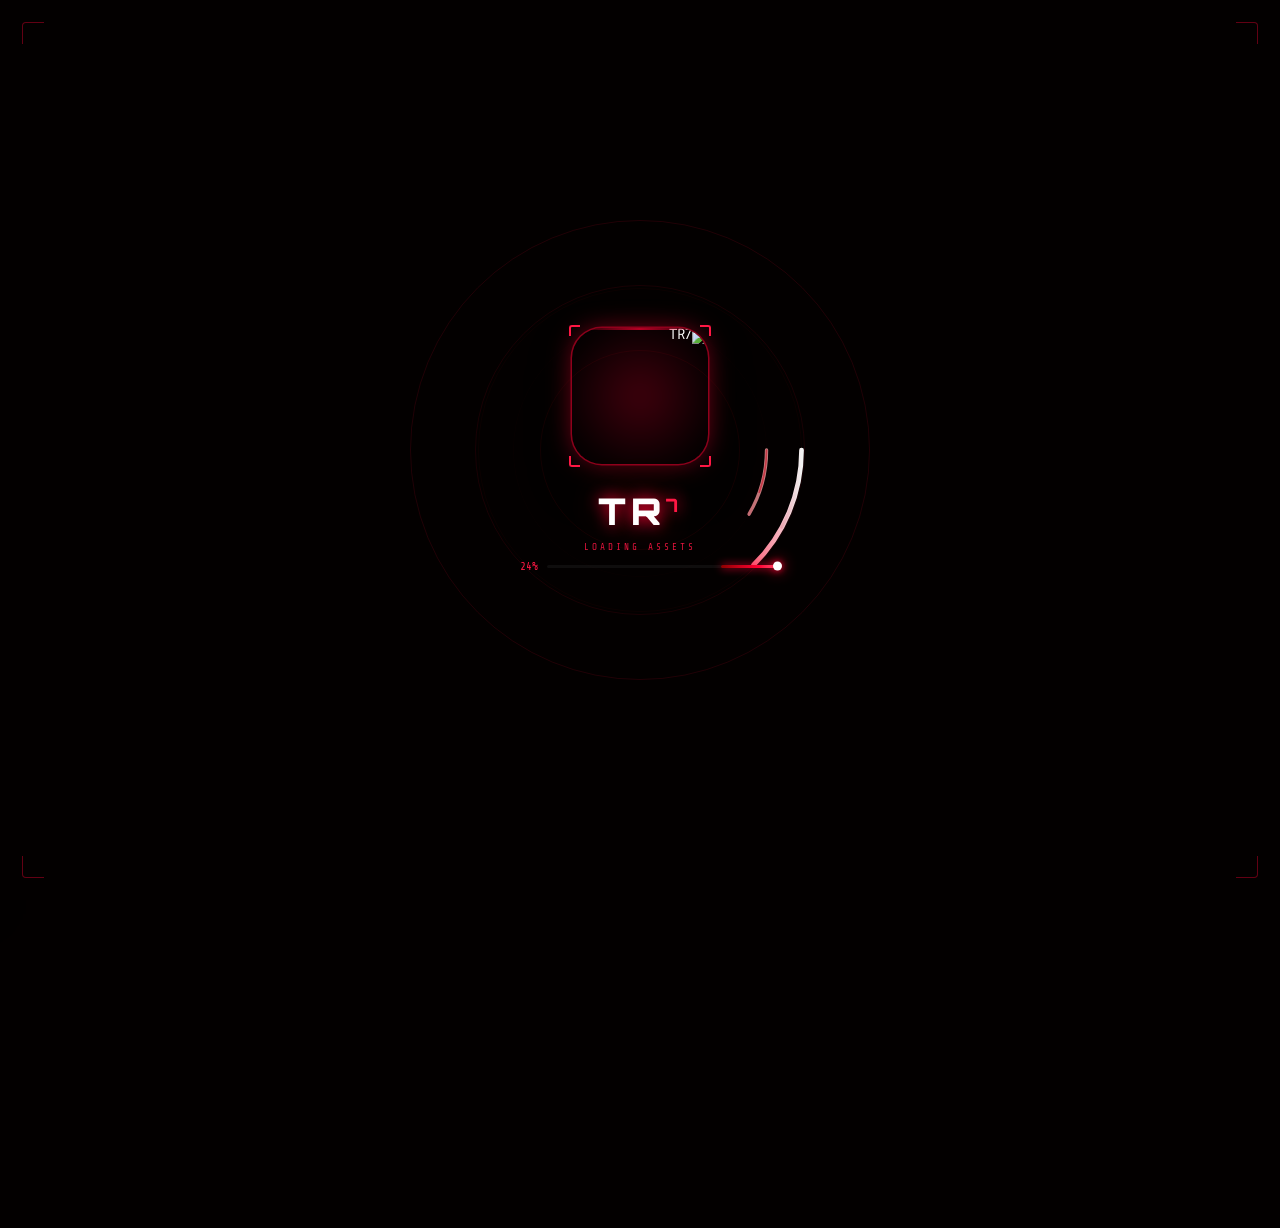
==== commit 5419eb1e: "Add files via upload" ====
--- a/index.html
+++ b/index.html
@@ -3,107 +3,217 @@
 <head>
   <meta charset="UTF-8">
   <meta name="viewport" content="width=device-width, initial-scale=1.0, maximum-scale=1.0, viewport-fit=cover">
-  <title>ㅤ𝑇𝑅⁷ㅤ</title>
-  <link rel="icon" href="https://iili.io/qWN5VvR.md.jpg" type="image/jpeg">
+  <title id="page-title">ㅤ𝑇𝑅⁷ㅤ</title>
+  <link rel="icon" id="page-icon" href="https://iili.io/qWN5VvR.md.jpg" type="image/jpeg">
   <meta name="description" content="مطور ويب متخصص في أنظمة تفاعلية عالية الأداء">
-  <meta property="og:title" content="جلال — مهندس ويب">
-  <meta property="og:description" content="حلول ويب فائقة الجودة وتجارب مستخدم تفاعلية">
-  <meta property="og:image" content="https://iili.io/qWN5VvR.md.jpg">
-  <meta property="og:url" content="https://black3web.github.io/Blackweb/">
-  <meta property="og:type" content="website">
   <meta name="theme-color" content="#030000">
   <meta name="color-scheme" content="dark">
-  <link rel="preload" as="image" href="https://iili.io/fb6SvS9.md.jpg">
-  <link rel="preload" as="image" href="https://iili.io/fb64ziv.md.jpg">
-  <link rel="preload" as="image" href="https://iili.io/qWN5VvR.md.jpg">
   <link rel="preconnect" href="https://fonts.googleapis.com">
   <link rel="preconnect" href="https://fonts.gstatic.com" crossorigin>
   <link href="https://fonts.googleapis.com/css2?family=Cairo:wght@400;700;900&family=Tajawal:wght@400;500;700;900&family=Orbitron:wght@400;600;700;900&family=Share+Tech+Mono&display=swap" rel="stylesheet">
   <link rel="stylesheet" href="https://cdnjs.cloudflare.com/ajax/libs/font-awesome/6.5.0/css/all.min.css">
   <link rel="stylesheet" href="style.css">
+  <script src="config.js"></script>
 </head>
 <body>
 
-<!-- BG CANVAS -->
+<!-- ════════ BG CANVAS ════════ -->
 <canvas id="canvas-bg"></canvas>
 
-<!-- ══════════════════════
-     LOADER
-══════════════════════ -->
+<!-- ════════ ADMIN CROWN ════════ -->
+<button class="admin-crown" id="admin-crown" title="Admin" aria-label="Admin Panel">♕</button>
+
+<!-- ════════ ADMIN PASSWORD DIALOG ════════ -->
+<div class="adm-overlay" id="adm-pwd-overlay" aria-hidden="true">
+  <div class="adm-dialog adm-pwd-dialog">
+    <div class="adm-dialog-header">
+      <span class="adm-dialog-icon">♕</span>
+      <span>لوحة التحكم</span>
+    </div>
+    <div class="adm-dialog-body">
+      <p class="adm-hint">أدخل رمز المبرمج للوصول</p>
+      <div class="adm-input-row">
+        <input type="password" id="adm-pwd-input" class="adm-input" placeholder="● ● ● ● ● ●" autocomplete="off" spellcheck="false">
+        <button class="adm-eye-btn" id="adm-eye-btn" aria-label="إظهار/إخفاء">
+          <i class="fas fa-eye" id="adm-eye-icon"></i>
+        </button>
+      </div>
+      <div class="adm-pwd-err" id="adm-pwd-err"></div>
+    </div>
+    <div class="adm-dialog-footer">
+      <button class="adm-btn adm-btn-cancel" id="adm-pwd-cancel">إلغاء</button>
+      <button class="adm-btn adm-btn-confirm" id="adm-pwd-ok">دخول</button>
+    </div>
+  </div>
+</div>
+
+<!-- ════════ ADMIN PANEL ════════ -->
+<div class="adm-panel" id="adm-panel" aria-hidden="true">
+  <div class="adm-panel-header">
+    <span class="adm-ph-icon">♕</span>
+    <span class="adm-ph-title">إعدادات الموقع</span>
+    <button class="adm-ph-close" id="adm-close" aria-label="إغلاق">✕</button>
+  </div>
+  <div class="adm-panel-body" id="adm-body">
+    <!-- Tabs -->
+    <div class="adm-tabs">
+      <button class="adm-tab active" data-tab="colors">🎨 الألوان</button>
+      <button class="adm-tab" data-tab="texts">✏️ النصوص</button>
+      <button class="adm-tab" data-tab="images">🖼️ الصور</button>
+      <button class="adm-tab" data-tab="links">🔗 الروابط</button>
+      <button class="adm-tab" data-tab="sizes">📐 الأحجام</button>
+    </div>
+
+    <!-- ── COLORS TAB ── -->
+    <div class="adm-tab-content active" id="tab-colors">
+      <div class="adm-section-title">ألوان الموقع</div>
+      <div class="adm-grid-2">
+        <div class="adm-field"><label>خلفية الصفحة</label><div class="adm-color-row"><input type="color" class="adm-color" data-key="colorBg" id="c-colorBg"><input type="text" class="adm-color-txt" data-color="colorBg" placeholder="#030000"></div></div>
+        <div class="adm-field"><label>اللون الرئيسي (نيون)</label><div class="adm-color-row"><input type="color" class="adm-color" data-key="colorPrimary" id="c-colorPrimary"><input type="text" class="adm-color-txt" data-color="colorPrimary" placeholder="#ff0033"></div></div>
+        <div class="adm-field"><label>اللون العميق</label><div class="adm-color-row"><input type="color" class="adm-color" data-key="colorDeep" id="c-colorDeep"><input type="text" class="adm-color-txt" data-color="colorDeep" placeholder="#cc001a"></div></div>
+        <div class="adm-field"><label>اللون الداكن</label><div class="adm-color-row"><input type="color" class="adm-color" data-key="colorDark" id="c-colorDark"><input type="text" class="adm-color-txt" data-color="colorDark" placeholder="#8b0000"></div></div>
+        <div class="adm-field"><label>لون مميز</label><div class="adm-color-row"><input type="color" class="adm-color" data-key="colorAccent" id="c-colorAccent"><input type="text" class="adm-color-txt" data-color="colorAccent" placeholder="#ff1744"></div></div>
+        <div class="adm-field"><label>لون النص الرئيسي</label><div class="adm-color-row"><input type="color" class="adm-color" data-key="colorText" id="c-colorText"><input type="text" class="adm-color-txt" data-color="colorText" placeholder="#ffffff"></div></div>
+        <div class="adm-field"><label>خلفية البطاقة</label><div class="adm-color-row"><input type="color" class="adm-color" data-key="colorCardBg" id="c-colorCardBg"><input type="text" class="adm-color-txt" data-color="colorCardBg" placeholder="rgba(5,1,2,0.60)"></div></div>
+        <div class="adm-field"><label>لون الحواف</label><div class="adm-color-row"><input type="color" class="adm-color" data-key="colorBorder" id="c-colorBorder"><input type="text" class="adm-color-txt" data-color="colorBorder" placeholder="rgba(255,0,51,0.18)"></div></div>
+      </div>
+      <div class="adm-save-row"><button class="adm-btn adm-btn-reset" id="reset-colors">↺ إعادة ضبط الألوان</button><button class="adm-btn adm-btn-confirm adm-save-btn" data-save="colors">💾 حفظ الألوان</button></div>
+    </div>
+
+    <!-- ── TEXTS TAB ── -->
+    <div class="adm-tab-content" id="tab-texts">
+      <div class="adm-section-title">نصوص الموقع</div>
+      <div class="adm-fields-col">
+        <div class="adm-field"><label>عنوان الصفحة (Tab)</label><input type="text" class="adm-input" data-key="pageTitle" placeholder="ㅤ𝑇𝑅⁷ㅤ"></div>
+        <div class="adm-field"><label>علامة المبرمج (أعلى اليمين)</label><input type="text" class="adm-input" data-key="adminSymbol" placeholder="♕"></div>
+        <div class="adm-field"><label>الاسم الرئيسي</label><input type="text" class="adm-input" data-key="profileName" placeholder="جلال"></div>
+        <div class="adm-field"><label>اللقب / المسمى الوظيفي</label><input type="text" class="adm-input" data-key="profileSubtitle" placeholder="Web Engineer & UI Architect"></div>
+        <div class="adm-field"><label>قوس فتح</label><input type="text" class="adm-input" data-key="bracketOpen" placeholder="["></div>
+        <div class="adm-field"><label>قوس إغلاق</label><input type="text" class="adm-input" data-key="bracketClose" placeholder="]"></div>
+        <div class="adm-field"><label>الوصف / البايو</label><textarea class="adm-textarea" data-key="profileDesc" rows="4"></textarea></div>
+        <div class="adm-field"><label>عنوان قسم الروابط</label><input type="text" class="adm-input" data-key="sectionTitle" placeholder="تواصل"></div>
+        <div class="adm-field"><label>نص شريط الغلاف</label><input type="text" class="adm-input" data-key="coverHudText" placeholder="COVER · LIVE"></div>
+        <div class="adm-field"><label>نص الفوتر (حقوق)</label><input type="text" class="adm-input" data-key="footerCopy" placeholder="© 2026 جلال — جميع الحقوق محفوظة"></div>
+        <div class="adm-field"><label>رابط الموقع (نص)</label><input type="text" class="adm-input" data-key="footerUrlLabel" placeholder="black3web.github.io/Blackweb"></div>
+        <div class="adm-field"><label>رابط الموقع (URL)</label><input type="url" class="adm-input" data-key="footerUrl" placeholder="https://black3web.github.io/Blackweb/"></div>
+        <div class="adm-field"><label>تسمية عداد الزوار</label><input type="text" class="adm-input" data-key="footerVisLabel" placeholder="VISITS"></div>
+        <div class="adm-field"><label>نص العلامة الزخرفية</label><input type="text" class="adm-input" data-key="footerGem" placeholder="◆"></div>
+        <div class="adm-field"><label>نص اسم اللودر</label><input type="text" class="adm-input" data-key="loaderBrand" placeholder="TR7"></div>
+      </div>
+      <div class="adm-save-row"><button class="adm-btn adm-btn-reset" id="reset-texts">↺ إعادة ضبط النصوص</button><button class="adm-btn adm-btn-confirm adm-save-btn" data-save="texts">💾 حفظ النصوص</button></div>
+    </div>
+
+    <!-- ── IMAGES TAB ── -->
+    <div class="adm-tab-content" id="tab-images">
+      <div class="adm-section-title">صور الموقع (روابط فقط)</div>
+      <p class="adm-hint-sm">استخدم روابط من iili.io أو imgur.com أو أي استضافة صور مباشرة</p>
+      <div class="adm-fields-col">
+        <div class="adm-field">
+          <label>صورة الغلاف (Banner)</label>
+          <input type="url" class="adm-input" data-key="bannerUrl" placeholder="https://iili.io/...">
+          <div class="adm-img-preview"><img id="prev-banner" src="" alt="preview" onerror="this.style.display='none'" onload="this.style.display='block'"></div>
+        </div>
+        <div class="adm-field">
+          <label>صورة الملف الشخصي</label>
+          <input type="url" class="adm-input" data-key="profileUrl" placeholder="https://iili.io/...">
+          <div class="adm-img-preview"><img id="prev-profile" src="" alt="preview" onerror="this.style.display='none'" onload="this.style.display='block'"></div>
+        </div>
+        <div class="adm-field">
+          <label>شعار اللودر (Logo)</label>
+          <input type="url" class="adm-input" data-key="logoUrl" placeholder="https://iili.io/...">
+          <div class="adm-img-preview"><img id="prev-logo" src="" alt="preview" onerror="this.style.display='none'" onload="this.style.display='block'"></div>
+        </div>
+      </div>
+      <div class="adm-save-row"><button class="adm-btn adm-btn-confirm adm-save-btn" data-save="images">💾 حفظ الصور</button></div>
+    </div>
+
+    <!-- ── LINKS TAB ── -->
+    <div class="adm-tab-content" id="tab-links">
+      <div class="adm-section-title">روابط التواصل</div>
+      <div id="adm-links-list"></div>
+      <button class="adm-btn adm-btn-add" id="adm-add-link">+ إضافة رابط جديد</button>
+      <div class="adm-save-row"><button class="adm-btn adm-btn-confirm adm-save-btn" data-save="links">💾 حفظ الروابط</button></div>
+    </div>
+
+    <!-- ── SIZES TAB ── -->
+    <div class="adm-tab-content" id="tab-sizes">
+      <div class="adm-section-title">أحجام العناصر</div>
+      <div class="adm-grid-2">
+        <div class="adm-field"><label>حجم صورة الملف الشخصي (px)</label><input type="number" class="adm-input" data-key="profileSize" min="60" max="200" step="2"></div>
+        <div class="adm-field"><label>ارتفاع صورة الغلاف (px)</label><input type="number" class="adm-input" data-key="bannerHeight" min="100" max="500" step="5"></div>
+        <div class="adm-field"><label>انحناء حواف البطاقة (px)</label><input type="number" class="adm-input" data-key="cardRadius" min="0" max="60" step="2"></div>
+        <div class="adm-field"><label>حجم الاسم (px)</label><input type="number" class="adm-input" data-key="nameFontSize" min="20" max="100" step="1"></div>
+        <div class="adm-field"><label>حجم اللقب (px)</label><input type="number" class="adm-input" data-key="titleFontSize" min="8" max="30" step="1"></div>
+        <div class="adm-field"><label>حجم الوصف (px)</label><input type="number" class="adm-input" data-key="descFontSize" min="10" max="24" step="1"></div>
+        <div class="adm-field"><label>حجم أيقونات الروابط (px)</label><input type="number" class="adm-input" data-key="iconSize" min="32" max="100" step="2"></div>
+        <div class="adm-field"><label>حجم نص الفوتر (px)</label><input type="number" class="adm-input" data-key="footerFontSize" min="8" max="20" step="1"></div>
+      </div>
+      <div class="adm-save-row"><button class="adm-btn adm-btn-reset" id="reset-sizes">↺ إعادة ضبط الأحجام</button><button class="adm-btn adm-btn-confirm adm-save-btn" data-save="sizes">💾 حفظ الأحجام</button></div>
+    </div>
+
+  </div><!-- /.adm-panel-body -->
+
+  <!-- Global footer buttons -->
+  <div class="adm-panel-footer">
+    <button class="adm-btn adm-btn-reset adm-btn-full-reset" id="adm-full-reset">↺ إعادة ضبط الكل</button>
+    <button class="adm-btn adm-btn-confirm adm-btn-save-all" id="adm-save-all">💾 حفظ جميع الإعدادات</button>
+  </div>
+</div>
+<div class="adm-panel-backdrop" id="adm-backdrop"></div>
+
+<!-- ════════ LOADER ════════ -->
 <div id="loader" aria-label="جاري التحميل" role="status">
-  <!-- Morphing hex rings (CSS only, GPU accelerated) -->
   <div class="ldr-ring ldr-ring-a" aria-hidden="true"></div>
   <div class="ldr-ring ldr-ring-b" aria-hidden="true"></div>
   <div class="ldr-ring ldr-ring-c" aria-hidden="true"></div>
-
-  <!-- SVG orbit comets -->
   <svg class="ldr-orbit" viewBox="0 0 260 260" aria-hidden="true">
     <defs>
       <linearGradient id="lc1" x1="0%" y1="0%" x2="100%" y2="0%">
-        <stop offset="0%"   stop-color="#ff0033" stop-opacity="0"/>
-        <stop offset="50%"  stop-color="#ff0033" stop-opacity="1"/>
-        <stop offset="80%"  stop-color="#ff3355" stop-opacity="1"/>
-        <stop offset="100%" stop-color="#ffffff"  stop-opacity="0.95"/>
+        <stop offset="0%" stop-color="#ff0033" stop-opacity="0"/>
+        <stop offset="50%" stop-color="#ff0033" stop-opacity="1"/>
+        <stop offset="80%" stop-color="#ff3355" stop-opacity="1"/>
+        <stop offset="100%" stop-color="#ffffff" stop-opacity="0.95"/>
       </linearGradient>
       <linearGradient id="lc2" x1="100%" y1="0%" x2="0%" y2="0%">
-        <stop offset="0%"   stop-color="#880011" stop-opacity="0"/>
-        <stop offset="55%"  stop-color="#cc001a" stop-opacity="1"/>
+        <stop offset="0%" stop-color="#880011" stop-opacity="0"/>
+        <stop offset="55%" stop-color="#cc001a" stop-opacity="1"/>
         <stop offset="100%" stop-color="#880011" stop-opacity="0"/>
       </linearGradient>
       <linearGradient id="lc3" x1="0%" y1="0%" x2="100%" y2="0%">
-        <stop offset="0%"   stop-color="#ff0033" stop-opacity="0"/>
-        <stop offset="60%"  stop-color="#ff0033" stop-opacity="0.85"/>
+        <stop offset="0%" stop-color="#ff0033" stop-opacity="0"/>
+        <stop offset="60%" stop-color="#ff0033" stop-opacity="0.85"/>
         <stop offset="100%" stop-color="#ffaaaa" stop-opacity="0.75"/>
       </linearGradient>
     </defs>
     <circle cx="130" cy="130" r="120" fill="none" stroke="rgba(200,0,30,0.07)" stroke-width="0.5"/>
     <circle cx="130" cy="130" r="94"  fill="none" stroke="rgba(200,0,30,0.05)" stroke-width="0.4"/>
-    <circle cx="130" cy="130" r="120" fill="none" stroke="url(#lc1)" stroke-width="3.5"
-      stroke-linecap="round" stroke-dasharray="95 659" class="oc1"/>
-    <circle cx="130" cy="130" r="120" fill="none" stroke="url(#lc2)" stroke-width="2"
-      stroke-linecap="round" stroke-dasharray="60 694" class="oc2"/>
-    <circle cx="130" cy="130" r="94" fill="none" stroke="url(#lc3)" stroke-width="2.5"
-      stroke-linecap="round" stroke-dasharray="50 541" class="oc3"/>
-    <circle cx="130" cy="130" r="94" fill="none" stroke="#cc001a" stroke-width="1.2"
-      stroke-linecap="round" stroke-dasharray="32 559" opacity="0.55" class="oc4"/>
+    <circle cx="130" cy="130" r="120" fill="none" stroke="url(#lc1)" stroke-width="3.5" stroke-linecap="round" stroke-dasharray="95 659" class="oc1"/>
+    <circle cx="130" cy="130" r="120" fill="none" stroke="url(#lc2)" stroke-width="2"   stroke-linecap="round" stroke-dasharray="60 694" class="oc2"/>
+    <circle cx="130" cy="130" r="94"  fill="none" stroke="url(#lc3)" stroke-width="2.5" stroke-linecap="round" stroke-dasharray="50 541" class="oc3"/>
+    <circle cx="130" cy="130" r="94"  fill="none" stroke="#cc001a" stroke-width="1.2"   stroke-linecap="round" stroke-dasharray="32 559" opacity="0.55" class="oc4"/>
   </svg>
-
-  <!-- Logo -->
   <div class="ldr-logo-wrap">
     <div class="ldr-aura"></div>
-    <img src="https://iili.io/qWN5VvR.md.jpg" alt="TR7" class="ldr-logo" loading="eager">
+    <img id="ldr-logo-img" src="https://iili.io/qWN5VvR.md.jpg" alt="TR7" class="ldr-logo" loading="eager">
     <div class="ldr-scan"></div>
     <span class="lc lc-tl"></span><span class="lc lc-tr"></span>
     <span class="lc lc-bl"></span><span class="lc lc-br"></span>
   </div>
-
-  <!-- Bottom HUD -->
   <div class="ldr-hud-bottom">
-    <div class="ldr-brand">TR<sup>7</sup></div>
+    <div class="ldr-brand" id="ldr-brand-txt">TR<sup>7</sup></div>
     <div class="ldr-status" id="ldr-status">INITIALIZING SYSTEM</div>
     <div class="ldr-bar-row">
-      <div class="ldr-track">
-        <div class="ldr-fill" id="ldr-fill"></div>
-        <div class="ldr-head" id="ldr-head"></div>
-      </div>
+      <div class="ldr-track"><div class="ldr-fill" id="ldr-fill"></div><div class="ldr-head" id="ldr-head"></div></div>
       <span class="ldr-pct" id="ldr-pct">0%</span>
     </div>
   </div>
-
-  <!-- HUD frame corners -->
-  <span class="lhud lhud-tl"></span>
-  <span class="lhud lhud-tr"></span>
-  <span class="lhud lhud-bl"></span>
-  <span class="lhud lhud-br"></span>
-</div>
-
-<!-- ══════════════════════
-     MODAL
-══════════════════════ -->
+  <span class="lhud lhud-tl"></span><span class="lhud lhud-tr"></span>
+  <span class="lhud lhud-bl"></span><span class="lhud lhud-br"></span>
+</div>
+
+<!-- ════════ MODAL ════════ -->
 <div class="modal-overlay" id="img-modal" role="dialog" aria-modal="true" aria-hidden="true">
-  <button class="modal-close" id="modal-close" aria-label="إغلاق">
-    <i class="fas fa-times"></i>
-  </button>
+  <button class="modal-close" id="modal-close" aria-label="إغلاق"><i class="fas fa-times"></i></button>
   <div class="modal-frame">
     <img src="" alt="صورة" class="modal-img" id="modal-img">
     <span class="mc mc-tl"></span><span class="mc mc-tr"></span>
@@ -111,47 +221,31 @@
   </div>
 </div>
 
-<!-- ══════════════════════
-     MAIN PAGE
-══════════════════════ -->
+<!-- ════════ MAIN PAGE ════════ -->
 <div class="page-wrap">
   <div class="glass-card" id="main-card">
-    <!-- GPU glow layer -->
     <div class="card-glow-layer" aria-hidden="true"></div>
-    <!-- Comet border SVG -->
     <svg class="card-border-svg" viewBox="0 0 100 100" preserveAspectRatio="none" aria-hidden="true">
       <defs>
-        <linearGradient id="cb1" x1="0%" y1="0%" x2="100%" y2="0%">
-          <stop offset="0%"   stop-color="#ff0033" stop-opacity="0"/>
-          <stop offset="50%"  stop-color="#ff0033" stop-opacity="1"/>
-          <stop offset="100%" stop-color="#ff0033" stop-opacity="0"/>
-        </linearGradient>
-        <linearGradient id="cb2" x1="100%" y1="0%" x2="0%" y2="0%">
-          <stop offset="0%"   stop-color="#880011" stop-opacity="0"/>
-          <stop offset="50%"  stop-color="#880011" stop-opacity="0.7"/>
-          <stop offset="100%" stop-color="#880011" stop-opacity="0"/>
-        </linearGradient>
+        <linearGradient id="cb1" x1="0%" y1="0%" x2="100%" y2="0%"><stop offset="0%" stop-color="#ff0033" stop-opacity="0"/><stop offset="50%" stop-color="#ff0033" stop-opacity="1"/><stop offset="100%" stop-color="#ff0033" stop-opacity="0"/></linearGradient>
+        <linearGradient id="cb2" x1="100%" y1="0%" x2="0%" y2="0%"><stop offset="0%" stop-color="#880011" stop-opacity="0"/><stop offset="50%" stop-color="#880011" stop-opacity="0.7"/><stop offset="100%" stop-color="#880011" stop-opacity="0"/></linearGradient>
       </defs>
-      <rect x="0.4" y="0.4" width="99.2" height="99.2" rx="5" fill="none"
-        stroke="url(#cb1)" stroke-width="0.55" stroke-dasharray="22 78" class="cb-cw"/>
-      <rect x="0.4" y="0.4" width="99.2" height="99.2" rx="5" fill="none"
-        stroke="url(#cb2)" stroke-width="0.35" stroke-dasharray="14 86" class="cb-ccw"/>
+      <rect x="0.4" y="0.4" width="99.2" height="99.2" rx="5" fill="none" stroke="url(#cb1)" stroke-width="0.55" stroke-dasharray="22 78" class="cb-cw"/>
+      <rect x="0.4" y="0.4" width="99.2" height="99.2" rx="5" fill="none" stroke="url(#cb2)" stroke-width="0.35" stroke-dasharray="14 86" class="cb-ccw"/>
     </svg>
-    <!-- Scanlines + grain -->
     <div class="card-scanlines" aria-hidden="true"></div>
     <div class="card-grain" aria-hidden="true"></div>
-    <!-- HUD corners -->
     <span class="cc cc-tl"></span><span class="cc cc-tr"></span>
     <span class="cc cc-bl"></span><span class="cc cc-br"></span>
 
     <!-- BANNER -->
     <div class="banner-wrap" id="banner-wrap" role="button" tabindex="0" aria-label="تكبير صورة الغلاف">
-      <img src="https://iili.io/fb6SvS9.md.jpg" alt="غلاف" class="banner-img" loading="eager">
+      <img id="banner-img" src="https://iili.io/fb6SvS9.md.jpg" alt="غلاف" class="banner-img" loading="eager">
       <div class="banner-vignette"></div>
       <div class="banner-fade"></div>
       <div class="banner-hud" aria-hidden="true">
         <span class="bhud-dot"></span>
-        <span class="bhud-txt">COVER · LIVE</span>
+        <span class="bhud-txt" id="cover-hud-txt">COVER · LIVE</span>
       </div>
     </div>
 
@@ -159,30 +253,16 @@
     <div class="profile-section">
       <div class="profile-wrap" id="profile-wrap" role="button" tabindex="0" aria-label="تكبير الصورة الشخصية">
         <svg class="pr1" viewBox="0 0 180 180" overflow="visible" aria-hidden="true">
-          <defs>
-            <linearGradient id="prg1" x1="0%" y1="0%" x2="100%" y2="100%">
-              <stop offset="0%"   stop-color="#ff0033" stop-opacity="0"/>
-              <stop offset="55%"  stop-color="#ff0033" stop-opacity="1"/>
-              <stop offset="100%" stop-color="#ffffff"  stop-opacity="0.9"/>
-            </linearGradient>
-          </defs>
+          <defs><linearGradient id="prg1" x1="0%" y1="0%" x2="100%" y2="100%"><stop offset="0%" stop-color="#ff0033" stop-opacity="0"/><stop offset="55%" stop-color="#ff0033" stop-opacity="1"/><stop offset="100%" stop-color="#ffffff" stop-opacity="0.9"/></linearGradient></defs>
           <circle cx="90" cy="90" r="82" fill="none" stroke="rgba(200,0,30,0.07)" stroke-width="0.5"/>
-          <circle cx="90" cy="90" r="82" fill="none" stroke="url(#prg1)"
-            stroke-width="3" stroke-linecap="round" stroke-dasharray="78 437" class="pr-cw"/>
+          <circle cx="90" cy="90" r="82" fill="none" stroke="url(#prg1)" stroke-width="3" stroke-linecap="round" stroke-dasharray="78 437" class="pr-cw"/>
         </svg>
         <svg class="pr2" viewBox="0 0 180 180" overflow="visible" aria-hidden="true">
-          <defs>
-            <linearGradient id="prg2" x1="100%" y1="100%" x2="0%" y2="0%">
-              <stop offset="0%"   stop-color="#880011" stop-opacity="0"/>
-              <stop offset="50%"  stop-color="#cc001a" stop-opacity="1"/>
-              <stop offset="100%" stop-color="#ff3355" stop-opacity="0.75"/>
-            </linearGradient>
-          </defs>
-          <circle cx="90" cy="90" r="82" fill="none" stroke="url(#prg2)"
-            stroke-width="2.2" stroke-linecap="round" stroke-dasharray="52 463" class="pr-ccw"/>
+          <defs><linearGradient id="prg2" x1="100%" y1="100%" x2="0%" y2="0%"><stop offset="0%" stop-color="#880011" stop-opacity="0"/><stop offset="50%" stop-color="#cc001a" stop-opacity="1"/><stop offset="100%" stop-color="#ff3355" stop-opacity="0.75"/></linearGradient></defs>
+          <circle cx="90" cy="90" r="82" fill="none" stroke="url(#prg2)" stroke-width="2.2" stroke-linecap="round" stroke-dasharray="52 463" class="pr-ccw"/>
         </svg>
         <div class="pr-aura" aria-hidden="true"></div>
-        <img src="https://iili.io/fb64ziv.md.jpg" alt="جلال" class="profile-img" loading="eager">
+        <img id="profile-img" src="https://iili.io/fb64ziv.md.jpg" alt="جلال" class="profile-img" loading="eager">
         <div class="pr-shine" aria-hidden="true"></div>
       </div>
     </div>
@@ -190,22 +270,17 @@
     <!-- INFO -->
     <section class="profile-info">
       <h1 class="profile-name">
-        <span class="pn-glow">جلال</span>
+        <span class="pn-glow" id="profile-name-txt">جلال</span>
         <span class="pn-line" aria-hidden="true"></span>
       </h1>
       <p class="profile-title">
-        <span class="ptb ptb-l" aria-hidden="true">[</span>
-        <span class="pt-word">Web Engineer &amp; UI Architect</span>
-        <span class="ptb ptb-r" aria-hidden="true">]</span>
+        <span class="ptb ptb-l" id="bracket-open">[</span>
+        <span class="pt-word" id="profile-subtitle-txt">Web Engineer &amp; UI Architect</span>
+        <span class="ptb ptb-r" id="bracket-close">]</span>
       </p>
       <div class="desc-box">
         <div class="db-line db-top" aria-hidden="true"></div>
-        <p class="db-text">
-          مطور ويب محترف ومتخصص في دمج حلول الذكاء الاصطناعي مع تطبيقات الويب الحديثة.
-          أمتلك خبرة عميقة في بناء أنظمة تفاعلية عالية الأداء تركز على تجربة المستخدم،
-          وتوظيف تقنيات AI/ML لتقديم تجارب استثنائية.
-          أؤمن بأن الجماليات والوظائف يجب أن تعمل بتناغم تام لخلق منتج رقمي لا يُنسى.
-        </p>
+        <p class="db-text" id="profile-desc-txt">مطور ويب محترف ومتخصص في دمج حلول الذكاء الاصطناعي مع تطبيقات الويب الحديثة. أمتلك خبرة عميقة في بناء أنظمة تفاعلية عالية الأداء تركز على تجربة المستخدم، وتوظيف تقنيات AI/ML لتقديم تجارب استثنائية. أؤمن بأن الجماليات والوظائف يجب أن تعمل بتناغم تام لخلق منتج رقمي لا يُنسى.</p>
         <div class="db-line db-bot" aria-hidden="true"></div>
       </div>
     </section>
@@ -214,72 +289,41 @@
     <section class="links-section">
       <h2 class="section-title">
         <span class="stl" aria-hidden="true"></span>
-        <span class="st-word">تواصل</span>
+        <span class="st-word" id="section-title-txt">تواصل</span>
         <span class="stl" aria-hidden="true"></span>
       </h2>
-      <div class="links-grid">
-
-        <div class="app-card" data-href="https://t.me/ILYA3bot" role="link" tabindex="0" aria-label="تليغرام بوت">
-          <div class="ac-glow"></div>
-          <div class="aib itg"><i class="fab fa-telegram"></i><div class="ihalo"></div></div>
-          <span class="an">Telegram</span><span class="ah">@ILYA3bot</span>
-          <div class="ac-sheen"></div>
-        </div>
-
-        <div class="app-card" data-href="https://t.me/swc_t" role="link" tabindex="0" aria-label="قناة تليغرام">
-          <div class="ac-glow"></div>
-          <div class="aib ich"><i class="fas fa-paper-plane"></i><div class="ihalo"></div></div>
-          <span class="an">Channel</span><span class="ah">@swc_t</span>
-          <div class="ac-sheen"></div>
-        </div>
-
-        <div class="app-card" data-href="https://youtube.com/@scv_t" role="link" tabindex="0" aria-label="يوتيوب">
-          <div class="ac-glow"></div>
-          <div class="aib iyt"><i class="fab fa-youtube"></i><div class="ihalo"></div></div>
-          <span class="an">YouTube</span><span class="ah">@scv_t</span>
-          <div class="ac-sheen"></div>
-        </div>
-
-        <div class="app-card" data-href="https://www.instagram.com/szc2v" role="link" tabindex="0" aria-label="انستغرام">
-          <div class="ac-glow"></div>
-          <div class="aib iig"><i class="fab fa-instagram"></i><div class="ihalo"></div></div>
-          <span class="an">Instagram</span><span class="ah">@szc2v</span>
-          <div class="ac-sheen"></div>
-        </div>
-
-        <div class="app-card" data-href="https://pin.it/41EQVI1bs" role="link" tabindex="0" aria-label="بينترست">
-          <div class="ac-glow"></div>
-          <div class="aib ipt"><i class="fab fa-pinterest"></i><div class="ihalo"></div></div>
-          <span class="an">Pinterest</span><span class="ah">JLAL</span>
-          <div class="ac-sheen"></div>
-        </div>
-
+      <div class="links-grid" id="links-grid">
+        <!-- Rendered by JS from config -->
       </div>
     </section>
 
     <!-- FOOTER -->
     <footer class="site-footer">
       <div class="fd-rule" aria-hidden="true">
-        <div class="fd-ln"></div><div class="fd-gem">◆</div><div class="fd-ln"></div>
+        <div class="fd-ln"></div>
+        <div class="fd-gem" id="footer-gem-txt">◆</div>
+        <div class="fd-ln"></div>
       </div>
       <div class="footer-inner">
         <div class="f-left">
-          <span class="f-copy">© 2026 جلال — جميع الحقوق محفوظة</span>
+          <span class="f-copy" id="footer-copy-txt">© 2026 جلال — جميع الحقوق محفوظة</span>
           <div class="visitor-badge">
             <i class="fas fa-eye"></i>
             <span id="visit-count">0</span>
-            <span class="vbl">VISITS</span>
+            <span class="vbl" id="footer-vis-label">VISITS</span>
           </div>
         </div>
-        <a href="https://black3web.github.io/Blackweb/" target="_blank" class="site-url" rel="noopener noreferrer">
-          <span class="su-a">⟶</span>black3web.github.io/Blackweb
+        <a id="footer-url-link" href="https://black3web.github.io/Blackweb/" target="_blank" class="site-url" rel="noopener noreferrer">
+          <span class="su-a">⟶</span><span id="footer-url-label-txt">black3web.github.io/Blackweb</span>
         </a>
       </div>
     </footer>
 
-  </div><!-- /.glass-card -->
-</div><!-- /.page-wrap -->
-
+  </div>
+</div>
+
+<script src="config.js"></script>
+<script src="admin.js"></script>
 <script src="main.js"></script>
 </body>
 </html>
--- a/style.css
+++ b/style.css
@@ -1,9 +1,6 @@
 /* ================================================================
-   JALAL TR7 — ZERO LAG CINEMATIC CSS
-   ▸ GPU-only animations (opacity + transform ONLY)
-   ▸ No animated box-shadow / backdrop-filter
-   ▸ Cinematic bracket animation
-   ▸ Perfect mobile scaling
+   TR7 · style.css — Full site + Admin Panel styles
+   GPU-only animations · Zero lag · 30fps target
    ================================================================ */
 
 *, *::before, *::after { margin:0; padding:0; box-sizing:border-box; -webkit-tap-highlight-color:transparent; }
@@ -21,25 +18,249 @@
   --w30:  rgba(255,255,255,.3);
   --glass:rgba(5,1,2,.6);
   --gb:   rgba(255,0,51,.18);
+  --col-text:#ffffff;
   --f-ar: 'Tajawal','Cairo',sans-serif;
   --f-en: 'Orbitron','Share Tech Mono',sans-serif;
   --f-mo: 'Share Tech Mono',monospace;
   --ez:   cubic-bezier(.16,1,.3,1);
   --sp:   cubic-bezier(.34,1.56,.64,1);
-}
-
-html,body {
-  min-height:100dvh; background:var(--bg); color:var(--w);
+
+  /* Dynamic (set by admin.js) */
+  --profile-sz:  110px;
+  --banner-h:    240px;
+  --card-radius: 40px;
+  --name-fz:     52px;
+  --title-fz:    13px;
+  --desc-fz:     15px;
+  --icon-sz:     58px;
+  --footer-fz:   13px;
+}
+
+html, body {
+  min-height:100dvh; background:var(--bg); color:var(--col-text);
   font-family:var(--f-ar); overflow-x:hidden; scroll-behavior:smooth;
   -webkit-font-smoothing:antialiased; -moz-osx-font-smoothing:grayscale;
+  transition:background .5s ease, color .5s ease;
 }
 
 /* ─── Canvas ─── */
 #canvas-bg { position:fixed; inset:0; z-index:1; pointer-events:none; }
 
-/* ════════════════════════════════════════
+/* ═══════════════════════════════════════
+   ADMIN CROWN BUTTON
+═══════════════════════════════════════ */
+.admin-crown {
+  position:fixed;
+  top:clamp(8px,2vw,14px);
+  right:clamp(8px,2vw,14px); /* RTL: right side = left visually, but intentional */
+  z-index:5000;
+  width:32px; height:32px;
+  border-radius:50%;
+  background:rgba(5,1,2,.85);
+  border:1px solid rgba(255,0,51,.35);
+  color:rgba(255,200,0,.7);
+  font-size:14px;
+  cursor:pointer;
+  display:flex; align-items:center; justify-content:center;
+  backdrop-filter:blur(8px);
+  transition:all .35s var(--ez);
+  will-change:transform,opacity;
+  animation:crownPulse 6s ease-in-out infinite;
+  outline:none;
+}
+.admin-crown:hover {
+  background:rgba(20,5,5,.95);
+  border-color:rgba(255,0,51,.7);
+  color:rgba(255,220,50,1);
+  box-shadow:0 0 18px rgba(255,200,0,.3);
+  transform:scale(1.15);
+  animation-play-state:paused;
+}
+@keyframes crownPulse {
+  0%,100%{opacity:.55} 50%{opacity:.9;box-shadow:0 0 10px rgba(255,200,0,.2)}
+}
+
+/* ═══════════════════════════════════════
+   ADMIN PASSWORD DIALOG
+═══════════════════════════════════════ */
+.adm-overlay {
+  position:fixed; inset:0; z-index:9000;
+  display:flex; align-items:center; justify-content:center;
+  background:rgba(0,0,0,.88); backdrop-filter:blur(20px);
+  opacity:0; visibility:hidden;
+  transition:opacity .35s ease, visibility .35s;
+}
+.adm-overlay.active { opacity:1; visibility:visible; }
+.adm-dialog {
+  background:rgba(8,2,3,.97);
+  border:1px solid rgba(255,0,51,.35);
+  border-radius:22px;
+  box-shadow:0 30px 80px rgba(0,0,0,.9), 0 0 40px rgba(255,0,51,.12);
+  width:clamp(280px,90vw,380px);
+  overflow:hidden;
+  animation:dialogIn .4s var(--sp);
+}
+@keyframes dialogIn { from{transform:scale(.88);opacity:0} to{transform:scale(1);opacity:1} }
+.adm-dialog-header {
+  background:rgba(255,0,51,.08);
+  border-bottom:1px solid rgba(255,0,51,.18);
+  padding:1rem 1.4rem;
+  display:flex; align-items:center; gap:.7rem;
+  font-family:var(--f-ar); font-weight:700; font-size:1.1rem; color:var(--w);
+}
+.adm-dialog-icon { font-size:1.3rem; color:rgba(255,200,0,.85); }
+.adm-dialog-body { padding:1.4rem; }
+.adm-hint { font-size:.85rem; color:rgba(255,255,255,.6); margin-bottom:1rem; font-family:var(--f-ar); }
+.adm-hint-sm { font-size:.78rem; color:rgba(255,255,255,.5); margin-bottom:1rem; font-family:var(--f-ar); }
+.adm-input-row { display:flex; gap:.5rem; }
+.adm-input {
+  flex:1; background:rgba(0,0,0,.55);
+  border:1px solid rgba(255,0,51,.25); border-radius:10px;
+  color:var(--w); font-family:var(--f-mo); font-size:.9rem;
+  padding:.62rem .9rem; outline:none;
+  transition:border-color .3s ease, box-shadow .3s ease;
+  width:100%;
+}
+.adm-input:focus { border-color:rgba(255,0,51,.65); box-shadow:0 0 0 2px rgba(255,0,51,.12); }
+.adm-textarea {
+  flex:1; background:rgba(0,0,0,.55);
+  border:1px solid rgba(255,0,51,.25); border-radius:10px;
+  color:var(--w); font-family:var(--f-ar); font-size:.88rem;
+  padding:.62rem .9rem; outline:none; resize:vertical; min-height:80px;
+  transition:border-color .3s ease;
+  width:100%;
+}
+.adm-textarea:focus { border-color:rgba(255,0,51,.65); }
+.adm-eye-btn {
+  background:rgba(255,0,51,.1); border:1px solid rgba(255,0,51,.2); border-radius:8px;
+  color:rgba(255,255,255,.6); cursor:pointer; padding:.5rem .75rem;
+  transition:all .3s ease; font-size:.95rem; white-space:nowrap;
+}
+.adm-eye-btn:hover { background:rgba(255,0,51,.2); color:var(--w); }
+.adm-pwd-err { color:#ff5577; font-size:.78rem; min-height:1.1rem; margin-top:.5rem; font-family:var(--f-mo); }
+.adm-dialog-footer {
+  display:flex; gap:.7rem; padding:1rem 1.4rem;
+  border-top:1px solid rgba(255,0,51,.12);
+}
+.adm-btn {
+  flex:1; padding:.62rem 1.1rem; border-radius:10px; border:none;
+  cursor:pointer; font-family:var(--f-ar); font-weight:600; font-size:.88rem;
+  transition:all .3s var(--ez); outline:none; white-space:nowrap;
+}
+.adm-btn-cancel { background:rgba(255,255,255,.06); color:rgba(255,255,255,.65); border:1px solid rgba(255,255,255,.12); }
+.adm-btn-cancel:hover { background:rgba(255,255,255,.12); color:var(--w); }
+.adm-btn-confirm { background:linear-gradient(135deg,var(--r2),var(--r3)); color:var(--w); box-shadow:0 4px 16px rgba(255,0,51,.3); }
+.adm-btn-confirm:hover { box-shadow:0 6px 24px rgba(255,0,51,.5); transform:translateY(-1px); }
+.adm-btn-reset { background:rgba(255,200,0,.1); color:rgba(255,200,0,.8); border:1px solid rgba(255,200,0,.2); }
+.adm-btn-reset:hover { background:rgba(255,200,0,.2); color:rgba(255,200,0,1); }
+.adm-btn-add { background:rgba(0,200,100,.1); color:rgba(0,200,100,.85); border:1px solid rgba(0,200,100,.2); border-radius:10px; padding:.55rem 1rem; cursor:pointer; font-family:var(--f-ar); font-size:.85rem; width:100%; margin-top:.5rem; transition:all .3s; }
+.adm-btn-add:hover { background:rgba(0,200,100,.2); }
+
+@keyframes admShake {
+  0%,100%{transform:translateX(0)} 20%{transform:translateX(-8px)} 40%{transform:translateX(8px)} 60%{transform:translateX(-5px)} 80%{transform:translateX(5px)}
+}
+
+/* ═══════════════════════════════════════
+   ADMIN PANEL (Sidebar)
+═══════════════════════════════════════ */
+.adm-panel {
+  position:fixed; top:0; left:0; /* RTL: panel slides from left */
+  width:clamp(300px,92vw,540px); height:100dvh;
+  background:rgba(6,1,2,.98);
+  border-right:1px solid rgba(255,0,51,.25);
+  box-shadow:4px 0 40px rgba(0,0,0,.8);
+  z-index:8500;
+  display:flex; flex-direction:column;
+  transform:translateX(-105%);
+  transition:transform .42s var(--ez);
+  overflow:hidden;
+}
+.adm-panel.active { transform:translateX(0); }
+.adm-panel-backdrop {
+  position:fixed; inset:0; z-index:8400;
+  background:rgba(0,0,0,.65); backdrop-filter:blur(6px);
+  opacity:0; visibility:hidden;
+  transition:opacity .38s ease, visibility .38s;
+}
+.adm-panel-backdrop.active { opacity:1; visibility:visible; }
+
+.adm-panel-header {
+  display:flex; align-items:center; gap:.8rem;
+  padding:1rem 1.2rem;
+  background:rgba(255,0,51,.07);
+  border-bottom:1px solid rgba(255,0,51,.18);
+  flex-shrink:0;
+}
+.adm-ph-icon { font-size:1.4rem; color:rgba(255,200,0,.85); }
+.adm-ph-title { flex:1; font-family:var(--f-ar); font-weight:800; font-size:1.1rem; color:var(--w); }
+.adm-ph-close { background:rgba(255,0,51,.12); border:1px solid rgba(255,0,51,.25); border-radius:8px; color:rgba(255,255,255,.7); cursor:pointer; width:32px; height:32px; display:flex; align-items:center; justify-content:center; font-size:1.1rem; transition:all .3s; }
+.adm-ph-close:hover { background:rgba(255,0,51,.3); color:var(--w); }
+
+.adm-panel-body { flex:1; overflow-y:auto; padding:0; scrollbar-width:thin; scrollbar-color:rgba(255,0,51,.3) transparent; }
+.adm-panel-body::-webkit-scrollbar { width:4px; }
+.adm-panel-body::-webkit-scrollbar-thumb { background:rgba(255,0,51,.3); border-radius:99px; }
+
+.adm-panel-footer { padding:1rem 1.2rem; border-top:1px solid rgba(255,0,51,.12); display:flex; gap:.7rem; flex-shrink:0; }
+.adm-btn-full-reset { flex:1; }
+.adm-btn-save-all { flex:2; font-size:.95rem; }
+
+/* Tabs */
+.adm-tabs { display:flex; overflow-x:auto; border-bottom:1px solid rgba(255,0,51,.12); flex-shrink:0; scrollbar-width:none; }
+.adm-tabs::-webkit-scrollbar { display:none; }
+.adm-tab { flex-shrink:0; padding:.7rem .9rem; background:transparent; border:none; border-bottom:2px solid transparent; color:rgba(255,255,255,.5); cursor:pointer; font-family:var(--f-ar); font-size:.82rem; white-space:nowrap; transition:all .3s; }
+.adm-tab:hover { color:rgba(255,255,255,.8); }
+.adm-tab.active { color:var(--r3); border-bottom-color:var(--r3); }
+
+/* Tab content */
+.adm-tab-content { display:none; padding:1rem 1.2rem; }
+.adm-tab-content.active { display:block; }
+.adm-section-title { font-family:var(--f-ar); font-weight:700; font-size:.95rem; color:var(--r3); margin-bottom:1rem; padding-bottom:.4rem; border-bottom:1px solid rgba(255,0,51,.15); }
+
+/* Fields */
+.adm-field { display:flex; flex-direction:column; gap:.35rem; }
+.adm-field label { font-family:var(--f-ar); font-size:.78rem; color:rgba(255,255,255,.6); }
+.adm-grid-2 { display:grid; grid-template-columns:1fr 1fr; gap:.8rem; margin-bottom:1rem; }
+.adm-fields-col { display:flex; flex-direction:column; gap:.75rem; margin-bottom:1rem; }
+.adm-color-row { display:flex; gap:.5rem; align-items:center; }
+.adm-color { width:42px; height:36px; border:1px solid rgba(255,0,51,.3); border-radius:8px; cursor:pointer; background:transparent; padding:2px; flex-shrink:0; }
+.adm-color-txt { flex:1; }
+.adm-save-row { display:flex; gap:.7rem; margin-top:1rem; padding-top:.8rem; border-top:1px solid rgba(255,0,51,.1); }
+
+/* Image preview */
+.adm-img-preview { margin-top:.5rem; border-radius:10px; overflow:hidden; max-height:90px; background:rgba(0,0,0,.3); }
+.adm-img-preview img { width:100%; height:90px; object-fit:cover; display:none; }
+
+/* Link cards */
+.adm-link-card { background:rgba(0,0,0,.35); border:1px solid rgba(255,0,51,.14); border-radius:14px; padding:.9rem; margin-bottom:.75rem; }
+.adm-link-card-header { display:flex; align-items:center; gap:.5rem; margin-bottom:.7rem; }
+.adm-link-num { font-family:var(--f-mo); font-size:.72rem; color:rgba(255,0,51,.6); }
+.adm-link-drag { color:rgba(255,255,255,.3); cursor:grab; font-size:1.1rem; }
+.adm-link-del { margin-left:auto; background:rgba(255,0,51,.12); border:1px solid rgba(255,0,51,.2); border-radius:6px; color:rgba(255,100,100,.8); cursor:pointer; width:26px; height:26px; font-size:.82rem; display:flex; align-items:center; justify-content:center; transition:all .3s; }
+.adm-link-del:hover { background:rgba(255,0,51,.3); color:#fff; }
+
+/* Icon picker */
+.adm-icon-selected { display:flex; align-items:center; gap:.5rem; background:rgba(0,0,0,.4); border:1px solid rgba(255,0,51,.2); border-radius:8px; padding:.45rem .7rem; margin-bottom:.5rem; color:var(--r3); font-size:.82rem; }
+.adm-icon-selected i { font-size:1.1rem; }
+.adm-icon-selected span { font-family:var(--f-mo); font-size:.68rem; color:rgba(255,255,255,.5); }
+.adm-icon-grid { display:grid; grid-template-columns:repeat(auto-fill,minmax(38px,1fr)); gap:.3rem; max-height:160px; overflow-y:auto; background:rgba(0,0,0,.3); border-radius:10px; padding:.5rem; scrollbar-width:thin; scrollbar-color:rgba(255,0,51,.2) transparent; }
+.adm-icon-btn { background:rgba(255,255,255,.04); border:1px solid rgba(255,255,255,.08); border-radius:7px; color:rgba(255,255,255,.6); cursor:pointer; height:36px; display:flex; align-items:center; justify-content:center; font-size:.95rem; transition:all .25s; }
+.adm-icon-btn:hover { background:rgba(255,0,51,.15); color:var(--w); border-color:rgba(255,0,51,.3); }
+.adm-icon-btn.selected { background:rgba(255,0,51,.25); color:var(--r3); border-color:rgba(255,0,51,.5); }
+
+/* Toast */
+.adm-toast {
+  position:fixed; bottom:24px; left:50%; transform:translateX(-50%) translateY(80px);
+  background:rgba(8,2,3,.97); border:1px solid rgba(255,0,51,.4); border-radius:12px;
+  padding:.65rem 1.4rem; font-family:var(--f-ar); font-size:.9rem; color:var(--w);
+  z-index:9999; box-shadow:0 8px 30px rgba(0,0,0,.7);
+  transition:transform .4s var(--sp), opacity .4s ease;
+  opacity:0; pointer-events:none;
+}
+.adm-toast.show { transform:translateX(-50%) translateY(0); opacity:1; }
+
+/* ═══════════════════════════════════════
    LOADER
-════════════════════════════════════════ */
+═══════════════════════════════════════ */
 #loader {
   position:fixed; inset:0; z-index:9999;
   display:flex; flex-direction:column; align-items:center; justify-content:center;
@@ -48,604 +269,272 @@
 }
 #loader.hidden { opacity:0; visibility:hidden; pointer-events:none; }
 
-/* Morphing rings — GPU (transform only) */
-.ldr-ring {
-  position:absolute; border-radius:50%; border:1px solid transparent;
-  pointer-events:none; will-change:transform;
-}
-.ldr-ring-a {
-  width:clamp(320px,65vmin,460px); height:clamp(320px,65vmin,460px);
-  border-color:rgba(255,0,51,.12);
-  animation:morphA 12s linear infinite;
-}
-.ldr-ring-b {
-  width:clamp(230px,48vmin,330px); height:clamp(230px,48vmin,330px);
-  border-color:rgba(255,0,51,.09);
-  animation:morphB 9s linear infinite;
-}
-.ldr-ring-c {
-  width:clamp(140px,30vmin,200px); height:clamp(140px,30vmin,200px);
-  border-color:rgba(255,0,51,.07);
-  animation:morphC 7s linear infinite;
-}
+.ldr-ring { position:absolute; border-radius:50%; border:1px solid transparent; pointer-events:none; will-change:transform; }
+.ldr-ring-a { width:clamp(320px,65vmin,460px); height:clamp(320px,65vmin,460px); border-color:rgba(255,0,51,.12); animation:morphA 12s linear infinite; }
+.ldr-ring-b { width:clamp(230px,48vmin,330px); height:clamp(230px,48vmin,330px); border-color:rgba(255,0,51,.09); animation:morphB 9s linear infinite; }
+.ldr-ring-c { width:clamp(140px,30vmin,200px); height:clamp(140px,30vmin,200px); border-color:rgba(255,0,51,.07); animation:morphC 7s linear infinite; }
 @keyframes morphA {
-  0%   {transform:rotate(0deg)   scale(1);   border-radius:36% 64% 42% 58%/48% 36% 64% 52%;}
-  25%  {transform:rotate(90deg)  scale(1.04);border-radius:58% 42% 64% 36%/36% 58% 42% 64%;}
-  50%  {transform:rotate(180deg) scale(1);   border-radius:42% 58% 36% 64%/64% 36% 58% 42%;}
-  75%  {transform:rotate(270deg) scale(1.04);border-radius:64% 36% 58% 42%/42% 64% 36% 58%;}
-  100% {transform:rotate(360deg) scale(1);   border-radius:36% 64% 42% 58%/48% 36% 64% 52%;}
+  0%  {transform:rotate(0deg)   scale(1);   border-radius:36% 64% 42% 58%/48% 36% 64% 52%}
+  25% {transform:rotate(90deg)  scale(1.04);border-radius:58% 42% 64% 36%/36% 58% 42% 64%}
+  50% {transform:rotate(180deg) scale(1);   border-radius:42% 58% 36% 64%/64% 36% 58% 42%}
+  75% {transform:rotate(270deg) scale(1.04);border-radius:64% 36% 58% 42%/42% 64% 36% 58%}
+  100%{transform:rotate(360deg) scale(1);   border-radius:36% 64% 42% 58%/48% 36% 64% 52%}
 }
 @keyframes morphB {
-  0%   {transform:rotate(0deg)    scale(1);   border-radius:56% 44% 36% 64%/38% 62% 38% 62%;}
-  33%  {transform:rotate(-120deg) scale(1.05);border-radius:44% 56% 64% 36%/62% 38% 62% 38%;}
-  66%  {transform:rotate(-240deg) scale(1);   border-radius:36% 64% 44% 56%/38% 62% 38% 62%;}
-  100% {transform:rotate(-360deg) scale(1);   border-radius:56% 44% 36% 64%/38% 62% 38% 62%;}
+  0%  {transform:rotate(0deg)    scale(1);  border-radius:56% 44% 36% 64%/38% 62% 38% 62%}
+  33% {transform:rotate(-120deg) scale(1.05);border-radius:44% 56% 64% 36%/62% 38% 62% 38%}
+  66% {transform:rotate(-240deg) scale(1);  border-radius:36% 64% 44% 56%/38% 62% 38% 62%}
+  100%{transform:rotate(-360deg) scale(1);  border-radius:56% 44% 36% 64%/38% 62% 38% 62%}
 }
 @keyframes morphC {
-  0%   {transform:rotate(0deg)  scale(1);   border-radius:44% 56% 52% 48%/52% 44% 56% 48%;}
-  50%  {transform:rotate(180deg)scale(1.06);border-radius:56% 44% 48% 52%/48% 56% 44% 52%;}
-  100% {transform:rotate(360deg)scale(1);   border-radius:44% 56% 52% 48%/52% 44% 56% 48%;}
-}
-
-/* Orbit SVG */
-.ldr-orbit {
-  position:absolute;
-  width:clamp(245px,57vmin,350px); height:clamp(245px,57vmin,350px);
-  pointer-events:none;
-}
-/* GPU spin — transform:rotate only */
-.oc1{animation:spinCW 2.6s linear infinite;transform-origin:130px 130px;}
-.oc2{animation:spinCCW 3.8s linear infinite;transform-origin:130px 130px;}
-.oc3{animation:spinCW 1.9s linear infinite;transform-origin:130px 130px;}
-.oc4{animation:spinCCW 5s linear infinite;transform-origin:130px 130px;}
-@keyframes spinCW  {to{transform:rotate(360deg);}}
-@keyframes spinCCW {to{transform:rotate(-360deg);}}
-
-/* Logo wrap */
-.ldr-logo-wrap {
-  position:relative; z-index:2;
-  width:clamp(100px,21vmin,136px); height:clamp(100px,21vmin,136px);
-  flex-shrink:0;
-  will-change:transform;
-  animation:ldrFloat 3.5s ease-in-out infinite;
-}
+  0%  {transform:rotate(0deg)  scale(1);   border-radius:44% 56% 52% 48%/52% 44% 56% 48%}
+  50% {transform:rotate(180deg)scale(1.06);border-radius:56% 44% 48% 52%/48% 56% 44% 52%}
+  100%{transform:rotate(360deg)scale(1);   border-radius:44% 56% 52% 48%/52% 44% 56% 48%}
+}
+.ldr-orbit { position:absolute; width:clamp(245px,57vmin,350px); height:clamp(245px,57vmin,350px); pointer-events:none; }
+.oc1{animation:spinCW 2.6s linear infinite;transform-origin:130px 130px}
+.oc2{animation:spinCCW 3.8s linear infinite;transform-origin:130px 130px}
+.oc3{animation:spinCW 1.9s linear infinite;transform-origin:130px 130px}
+.oc4{animation:spinCCW 5s linear infinite;transform-origin:130px 130px}
+@keyframes spinCW  {to{transform:rotate(360deg)}}
+@keyframes spinCCW {to{transform:rotate(-360deg)}}
+
+.ldr-logo-wrap { position:relative; z-index:2; width:clamp(100px,21vmin,136px); height:clamp(100px,21vmin,136px); flex-shrink:0; will-change:transform; animation:ldrFloat 3.5s ease-in-out infinite; }
 @keyframes ldrFloat {0%,100%{transform:translateY(0)}50%{transform:translateY(-12px)}}
-.ldr-aura {
-  position:absolute; inset:-18px; border-radius:50%;
-  background:radial-gradient(circle,rgba(255,0,51,.25) 0%,transparent 68%);
-  filter:blur(13px);
-  /* GPU: opacity only */
-  animation:auraOp 3s ease-in-out infinite alternate;
-  will-change:opacity,transform;
-}
+.ldr-aura { position:absolute; inset:-18px; border-radius:50%; background:radial-gradient(circle,rgba(255,0,51,.25) 0%,transparent 68%); filter:blur(13px); will-change:opacity,transform; animation:auraOp 3s ease-in-out infinite alternate; }
 @keyframes auraOp {0%{opacity:.4;transform:scale(.88)}100%{opacity:1;transform:scale(1.22)}}
-.ldr-logo {
-  width:100%;height:100%;border-radius:30px;object-fit:cover;display:block;
-  position:relative;z-index:2;
-  box-shadow:0 0 0 1.5px rgba(255,0,51,.45),0 0 25px rgba(255,0,51,.4),0 20px 40px rgba(0,0,0,.8);
-}
-/* Micro HUD corners */
-.lc{position:absolute;width:11px;height:11px;z-index:3;pointer-events:none;}
-.lc-tl{top:-3px;left:-3px;border-top:2px solid var(--r4);border-left:2px solid var(--r4);border-radius:3px 0 0 0;}
-.lc-tr{top:-3px;right:-3px;border-top:2px solid var(--r4);border-right:2px solid var(--r4);border-radius:0 3px 0 0;}
-.lc-bl{bottom:-3px;left:-3px;border-bottom:2px solid var(--r4);border-left:2px solid var(--r4);border-radius:0 0 0 3px;}
-.lc-br{bottom:-3px;right:-3px;border-bottom:2px solid var(--r4);border-right:2px solid var(--r4);border-radius:0 0 3px 0;}
-/* scan line — transform:translateY only */
-.ldr-scan{position:absolute;inset:0;border-radius:30px;overflow:hidden;z-index:3;pointer-events:none;}
-.ldr-scan::after{
-  content:'';position:absolute;left:0;right:0;height:2px;top:0;
-  background:linear-gradient(90deg,transparent,rgba(255,0,51,.7),transparent);
-  will-change:transform,opacity;
-  animation:scanY 2.2s linear infinite;
-}
-@keyframes scanY{
-  0%  {transform:translateY(-2px);opacity:0}
-  8%  {opacity:1}
-  92% {opacity:1}
-  100%{transform:translateY(138px);opacity:0}
-}
-
-/* Loader bottom HUD */
-.ldr-hud-bottom{
-  position:relative;z-index:2;
-  display:flex;flex-direction:column;align-items:center;gap:.5rem;
-  margin-top:1.5rem;
-  width:clamp(200px,52vw,275px);
-}
-.ldr-brand{
-  font-family:var(--f-en);font-size:clamp(1.75rem,5.5vmin,2.3rem);
-  font-weight:900;letter-spacing:5px;color:var(--w);
-  text-shadow:0 0 16px var(--r3),0 0 42px rgba(255,0,51,.4);
-}
-.ldr-brand sup{font-size:.5em;color:var(--r4);vertical-align:super;}
-.ldr-status{
-  font-family:var(--f-mo);font-size:clamp(.42rem,1.4vmin,.58rem);
-  letter-spacing:3px;color:var(--r4);text-transform:uppercase;
-  transition:opacity .2s;
-  animation:blink 1.3s step-end infinite;
-}
-@keyframes blink{0%,100%{opacity:.9}50%{opacity:.35}}
-.ldr-bar-row{display:flex;align-items:center;gap:.6rem;width:100%;}
-.ldr-track{flex:1;height:3px;background:rgba(255,255,255,.05);border-radius:99px;overflow:visible;position:relative;}
-.ldr-fill{
-  height:100%;width:0%;border-radius:99px;
-  background:linear-gradient(90deg,var(--r1),var(--r2),var(--r3),#ff6680);
-  box-shadow:0 0 8px var(--r3);
-  transition:width .05s linear;
-}
-.ldr-head{
-  position:absolute;right:-4px;top:50%;transform:translateY(-50%);
-  width:9px;height:9px;border-radius:50%;background:#fff;
-  box-shadow:0 0 7px var(--r3),0 0 16px var(--r3);pointer-events:none;
-}
-.ldr-pct{font-family:var(--f-mo);font-size:clamp(.54rem,1.7vmin,.7rem);color:var(--r4);min-width:35px;text-align:right;}
-
-/* Loader HUD frame corners */
-.lhud{position:absolute;width:22px;height:22px;pointer-events:none;z-index:3;}
-.lhud-tl{top:22px;left:22px;border-top:1.5px solid rgba(255,0,51,.38);border-left:1.5px solid rgba(255,0,51,.38);border-radius:4px 0 0 0;}
-.lhud-tr{top:22px;right:22px;border-top:1.5px solid rgba(255,0,51,.38);border-right:1.5px solid rgba(255,0,51,.38);border-radius:0 4px 0 0;}
-.lhud-bl{bottom:22px;left:22px;border-bottom:1.5px solid rgba(255,0,51,.38);border-left:1.5px solid rgba(255,0,51,.38);border-radius:0 0 0 4px;}
-.lhud-br{bottom:22px;right:22px;border-bottom:1.5px solid rgba(255,0,51,.38);border-right:1.5px solid rgba(255,0,51,.38);border-radius:0 0 4px 0;}
-
-/* ════════════════════════════════════════
-   PAGE WRAP — CENTERED
-════════════════════════════════════════ */
-.page-wrap{
-  position:relative;z-index:10;min-height:100dvh;
-  display:flex;align-items:center;justify-content:center;
-  padding:clamp(.8rem,2.5vw,2rem) clamp(.5rem,2vw,1.2rem);
-}
-
-/* ════════════════════════════════════════
-   GLASS CARD — NO animated box-shadow
-════════════════════════════════════════ */
-.glass-card{
-  position:relative;width:100%;max-width:660px;
+.ldr-logo { width:100%; height:100%; border-radius:30px; object-fit:cover; display:block; position:relative; z-index:2; box-shadow:0 0 0 1.5px rgba(255,0,51,.45),0 0 25px rgba(255,0,51,.4),0 20px 40px rgba(0,0,0,.8); }
+.lc { position:absolute; width:11px; height:11px; z-index:3; pointer-events:none; }
+.lc-tl{top:-3px;left:-3px;border-top:2px solid var(--r4);border-left:2px solid var(--r4);border-radius:3px 0 0 0}
+.lc-tr{top:-3px;right:-3px;border-top:2px solid var(--r4);border-right:2px solid var(--r4);border-radius:0 3px 0 0}
+.lc-bl{bottom:-3px;left:-3px;border-bottom:2px solid var(--r4);border-left:2px solid var(--r4);border-radius:0 0 0 3px}
+.lc-br{bottom:-3px;right:-3px;border-bottom:2px solid var(--r4);border-right:2px solid var(--r4);border-radius:0 0 3px 0}
+.ldr-scan { position:absolute; inset:0; border-radius:30px; overflow:hidden; z-index:3; pointer-events:none; }
+.ldr-scan::after { content:''; position:absolute; left:0; right:0; height:2px; top:0; background:linear-gradient(90deg,transparent,rgba(255,0,51,.7),transparent); will-change:transform,opacity; animation:scanY 2.2s linear infinite; }
+@keyframes scanY { 0%{transform:translateY(-2px);opacity:0} 8%{opacity:1} 92%{opacity:1} 100%{transform:translateY(138px);opacity:0} }
+
+.ldr-hud-bottom { position:relative; z-index:2; display:flex; flex-direction:column; align-items:center; gap:.5rem; margin-top:1.5rem; width:clamp(200px,52vw,275px); }
+.ldr-brand { font-family:var(--f-en); font-size:clamp(1.75rem,5.5vmin,2.3rem); font-weight:900; letter-spacing:5px; color:var(--w); text-shadow:0 0 16px var(--r3),0 0 42px rgba(255,0,51,.4); }
+.ldr-brand sup { font-size:.5em; color:var(--r4); vertical-align:super; }
+.ldr-status { font-family:var(--f-mo); font-size:clamp(.42rem,1.4vmin,.58rem); letter-spacing:3px; color:var(--r4); text-transform:uppercase; transition:opacity .2s; animation:blink 1.3s step-end infinite; }
+@keyframes blink {0%,100%{opacity:.9}50%{opacity:.35}}
+.ldr-bar-row { display:flex; align-items:center; gap:.6rem; width:100%; }
+.ldr-track { flex:1; height:3px; background:rgba(255,255,255,.05); border-radius:99px; overflow:visible; position:relative; }
+.ldr-fill { height:100%; width:0%; border-radius:99px; background:linear-gradient(90deg,var(--r1),var(--r2),var(--r3),#ff6680); box-shadow:0 0 8px var(--r3); transition:width .05s linear; }
+.ldr-head { position:absolute; right:-4px; top:50%; transform:translateY(-50%); width:9px; height:9px; border-radius:50%; background:#fff; box-shadow:0 0 7px var(--r3),0 0 16px var(--r3); pointer-events:none; }
+.ldr-pct { font-family:var(--f-mo); font-size:clamp(.54rem,1.7vmin,.7rem); color:var(--r4); min-width:35px; text-align:right; }
+.lhud { position:absolute; width:22px; height:22px; pointer-events:none; z-index:3; }
+.lhud-tl{top:22px;left:22px;border-top:1.5px solid rgba(255,0,51,.38);border-left:1.5px solid rgba(255,0,51,.38);border-radius:4px 0 0 0}
+.lhud-tr{top:22px;right:22px;border-top:1.5px solid rgba(255,0,51,.38);border-right:1.5px solid rgba(255,0,51,.38);border-radius:0 4px 0 0}
+.lhud-bl{bottom:22px;left:22px;border-bottom:1.5px solid rgba(255,0,51,.38);border-left:1.5px solid rgba(255,0,51,.38);border-radius:0 0 0 4px}
+.lhud-br{bottom:22px;right:22px;border-bottom:1.5px solid rgba(255,0,51,.38);border-right:1.5px solid rgba(255,0,51,.38);border-radius:0 0 4px 0}
+
+/* ═══════════════════════════════════════
+   PAGE WRAP
+═══════════════════════════════════════ */
+.page-wrap { position:relative; z-index:10; min-height:100dvh; display:flex; align-items:center; justify-content:center; padding:clamp(.8rem,2.5vw,2rem) clamp(.5rem,2vw,1.2rem); }
+
+/* ═══════════════════════════════════════
+   GLASS CARD
+═══════════════════════════════════════ */
+.glass-card {
+  position:relative; width:100%; max-width:660px;
   background:var(--glass);
   backdrop-filter:blur(32px) saturate(180%);
   -webkit-backdrop-filter:blur(32px) saturate(180%);
-  border-radius:40px;
+  border-radius:var(--card-radius,40px);
   border:1px solid var(--gb);
-  /* Static shadow — NOT animated */
   box-shadow:0 45px 110px rgba(0,0,0,.94),0 0 0 .5px rgba(255,0,51,.08) inset;
-  overflow:hidden;
-  /* GPU only: translateZ to force compositing layer */
-  transform:translateZ(0);
-  will-change:transform;
-}
-/* GPU glow — animates opacity only */
-.card-glow-layer{
-  position:absolute;inset:0;border-radius:inherit;pointer-events:none;z-index:0;
-  box-shadow:0 0 90px rgba(255,0,51,.12) inset,0 0 0 1px rgba(255,0,51,.18) inset;
-  will-change:opacity;
-  animation:glowOp 10s cubic-bezier(.4,0,.2,1) infinite alternate;
-}
-@keyframes glowOp{0%{opacity:0}100%{opacity:1}}
-/* Nebula inside */
-.glass-card::before{
-  content:'';position:absolute;inset:0;z-index:0;pointer-events:none;
-  background:
-    radial-gradient(ellipse 70% 50% at 15% 15%,rgba(120,0,10,.08) 0%,transparent 55%),
-    radial-gradient(ellipse 60% 40% at 85% 85%,rgba(200,0,26,.05) 0%,transparent 55%);
-  will-change:transform;
-  animation:nebula 55s linear infinite;
-}
-@keyframes nebula{
-  0%  {transform:translate(0,0) rotate(0deg)}
-  25% {transform:translate(.8%,1.5%) rotate(.2deg)}
-  50% {transform:translate(-.5%,.8%) rotate(-.15deg)}
-  75% {transform:translate(1%,-.5%) rotate(.1deg)}
-  100%{transform:translate(0,0) rotate(0deg)}
-}
-
-/* Card border comets — GPU */
-.card-border-svg{
-  position:absolute;inset:0;width:100%;height:100%;
-  pointer-events:none;z-index:30;overflow:visible;border-radius:inherit;
-}
-.cb-cw {will-change:stroke-dashoffset;animation:cbCW 9s linear infinite;}
-.cb-ccw{will-change:stroke-dashoffset;animation:cbCCW 13s linear infinite;}
-@keyframes cbCW  {to{stroke-dashoffset:-1}}
-@keyframes cbCCW {to{stroke-dashoffset:1}}
-
-/* Scanlines */
-.card-scanlines{
-  position:absolute;inset:0;z-index:1;pointer-events:none;border-radius:inherit;
-  background:repeating-linear-gradient(0deg,transparent,transparent 3px,rgba(0,0,0,.03) 3px,rgba(0,0,0,.03) 6px);
-}
-/* Grain — GPU transform */
-.card-grain{
-  position:absolute;inset:0;z-index:1;pointer-events:none;opacity:.45;
-  background-image:url("data:image/svg+xml,%3Csvg viewBox='0 0 200 200' xmlns='http://www.w3.org/2000/svg'%3E%3Cfilter id='n'%3E%3CfeTurbulence type='fractalNoise' baseFrequency='0.85' numOctaves='4' stitchTiles='stitch'/%3E%3C/filter%3E%3Crect width='100%25' height='100%25' filter='url(%23n)' opacity='0.04'/%3E%3C/svg%3E");
-  background-size:200px 200px;
-  will-change:transform;
-  animation:grain 8s steps(1) infinite;
-}
-@keyframes grain{
-  0%{transform:translate(0,0)} 14%{transform:translate(50px,100px)}
-  28%{transform:translate(-60px,30px)} 43%{transform:translate(110px,-50px)}
-  57%{transform:translate(-30px,80px)} 71%{transform:translate(70px,40px)}
-  85%{transform:translate(-90px,60px)} 100%{transform:translate(0,0)}
-}
-/* HUD corners */
-.cc{position:absolute;width:18px;height:18px;z-index:4;pointer-events:none;will-change:opacity;animation:ccPulse 4s ease-in-out infinite;}
-.cc-tl{top:15px;left:15px;border-top:1.5px solid rgba(255,0,51,.48);border-left:1.5px solid rgba(255,0,51,.48);border-radius:4px 0 0 0;}
-.cc-tr{top:15px;right:15px;border-top:1.5px solid rgba(255,0,51,.48);border-right:1.5px solid rgba(255,0,51,.48);border-radius:0 4px 0 0;animation-delay:-2s;}
-.cc-bl{bottom:15px;left:15px;border-bottom:1.5px solid rgba(255,0,51,.48);border-left:1.5px solid rgba(255,0,51,.48);border-radius:0 0 0 4px;animation-delay:-1s;}
-.cc-br{bottom:15px;right:15px;border-bottom:1.5px solid rgba(255,0,51,.48);border-right:1.5px solid rgba(255,0,51,.48);border-radius:0 0 4px 0;animation-delay:-3s;}
+  overflow:hidden; transform:translateZ(0); will-change:transform;
+}
+.card-glow-layer { position:absolute; inset:0; border-radius:inherit; pointer-events:none; z-index:0; box-shadow:0 0 90px rgba(255,0,51,.12) inset,0 0 0 1px rgba(255,0,51,.18) inset; will-change:opacity; animation:glowOp 10s cubic-bezier(.4,0,.2,1) infinite alternate; }
+@keyframes glowOp {0%{opacity:0}100%{opacity:1}}
+.glass-card::before { content:''; position:absolute; inset:0; z-index:0; pointer-events:none; background:radial-gradient(ellipse 70% 50% at 15% 15%,rgba(120,0,10,.08) 0%,transparent 55%),radial-gradient(ellipse 60% 40% at 85% 85%,rgba(200,0,26,.05) 0%,transparent 55%); will-change:transform; animation:nebula 55s linear infinite; }
+@keyframes nebula { 0%{transform:translate(0,0) rotate(0deg)} 25%{transform:translate(.8%,1.5%) rotate(.2deg)} 50%{transform:translate(-.5%,.8%) rotate(-.15deg)} 75%{transform:translate(1%,-.5%) rotate(.1deg)} 100%{transform:translate(0,0) rotate(0deg)} }
+.card-border-svg { position:absolute; inset:0; width:100%; height:100%; pointer-events:none; z-index:30; overflow:visible; border-radius:inherit; }
+.cb-cw  { will-change:stroke-dashoffset; animation:cbCW  9s linear infinite; }
+.cb-ccw { will-change:stroke-dashoffset; animation:cbCCW 13s linear infinite; }
+@keyframes cbCW  {to{stroke-dashoffset:-1}} @keyframes cbCCW {to{stroke-dashoffset:1}}
+.card-scanlines { position:absolute; inset:0; z-index:1; pointer-events:none; border-radius:inherit; background:repeating-linear-gradient(0deg,transparent,transparent 3px,rgba(0,0,0,.03) 3px,rgba(0,0,0,.03) 6px); }
+.card-grain { position:absolute; inset:0; z-index:1; pointer-events:none; opacity:.45; background-image:url("data:image/svg+xml,%3Csvg viewBox='0 0 200 200' xmlns='http://www.w3.org/2000/svg'%3E%3Cfilter id='n'%3E%3CfeTurbulence type='fractalNoise' baseFrequency='0.85' numOctaves='4' stitchTiles='stitch'/%3E%3C/filter%3E%3Crect width='100%25' height='100%25' filter='url(%23n)' opacity='0.04'/%3E%3C/svg%3E"); background-size:200px 200px; will-change:transform; animation:grain 8s steps(1) infinite; }
+@keyframes grain { 0%{transform:translate(0,0)} 14%{transform:translate(50px,100px)} 28%{transform:translate(-60px,30px)} 43%{transform:translate(110px,-50px)} 57%{transform:translate(-30px,80px)} 71%{transform:translate(70px,40px)} 85%{transform:translate(-90px,60px)} 100%{transform:translate(0,0)} }
+.cc { position:absolute; width:18px; height:18px; z-index:4; pointer-events:none; will-change:opacity; animation:ccPulse 4s ease-in-out infinite; }
+.cc-tl{top:15px;left:15px;border-top:1.5px solid rgba(255,0,51,.48);border-left:1.5px solid rgba(255,0,51,.48);border-radius:4px 0 0 0}
+.cc-tr{top:15px;right:15px;border-top:1.5px solid rgba(255,0,51,.48);border-right:1.5px solid rgba(255,0,51,.48);border-radius:0 4px 0 0;animation-delay:-2s}
+.cc-bl{bottom:15px;left:15px;border-bottom:1.5px solid rgba(255,0,51,.48);border-left:1.5px solid rgba(255,0,51,.48);border-radius:0 0 0 4px;animation-delay:-1s}
+.cc-br{bottom:15px;right:15px;border-bottom:1.5px solid rgba(255,0,51,.48);border-right:1.5px solid rgba(255,0,51,.48);border-radius:0 0 4px 0;animation-delay:-3s}
 @keyframes ccPulse{0%,100%{opacity:.38}50%{opacity:.88}}
 
-/* ════════════════════════════════════════
+/* ═══════════════════════════════════════
    BANNER
-════════════════════════════════════════ */
-.banner-wrap{
-  width:100%;height:clamp(148px,40vw,285px);
-  overflow:hidden;position:relative;
-  border-radius:40px 40px 0 0;cursor:pointer;outline:none;z-index:2;
-}
-.banner-img{
-  width:100%;height:100%;object-fit:cover;object-position:center 35%;display:block;
-  filter:brightness(.76) contrast(1.1) saturate(1.18);
-  /* Ken Burns — transform only */
-  will-change:transform;
-  animation:kenBurns 32s ease-in-out infinite alternate;
-  transform-origin:center center;
-}
-@keyframes kenBurns{0%{transform:scale(1) translate(0,0)}100%{transform:scale(1.08) translate(-1.2%,1.2%)}}
-.banner-wrap:hover .banner-img,.banner-wrap:focus .banner-img{
-  filter:brightness(.88) contrast(1.1) saturate(1.28);
-  transition:filter .5s ease;
-}
-.banner-vignette{position:absolute;inset:0;z-index:1;pointer-events:none;background:radial-gradient(ellipse at center,transparent 35%,rgba(0,0,0,.5) 100%);}
-.banner-fade{position:absolute;bottom:0;left:0;right:0;height:58%;z-index:2;pointer-events:none;background:linear-gradient(to top,var(--bg) 0%,rgba(3,0,0,.72) 42%,transparent 100%);}
-.banner-hud{position:absolute;top:clamp(8px,2vw,14px);left:clamp(10px,2.5vw,16px);display:flex;align-items:center;gap:6px;z-index:4;pointer-events:none;}
-.bhud-dot{width:7px;height:7px;border-radius:50%;background:var(--r4);box-shadow:0 0 8px var(--r3);will-change:transform,opacity;animation:dotP 1.6s ease-in-out infinite;}
-@keyframes dotP{0%,100%{transform:scale(1);opacity:1}50%{transform:scale(1.6);opacity:.5}}
-.bhud-txt{font-family:var(--f-mo);font-size:clamp(.4rem,1.1vw,.54rem);letter-spacing:2.5px;color:rgba(255,255,255,.6);text-transform:uppercase;}
-
-/* ════════════════════════════════════════
-   PROFILE — translateY ONLY
-════════════════════════════════════════ */
-.profile-section{
-  position:relative;
-  margin-top:clamp(-56px,-10vw,-46px);
-  display:flex;justify-content:center;align-items:center;z-index:20;
-}
-.profile-wrap{
-  position:relative;
-  width:clamp(92px,17.5vw,120px);height:clamp(92px,17.5vw,120px);
-  cursor:pointer;outline:none;flex-shrink:0;
-}
-.pr1,.pr2{position:absolute;inset:-17px;pointer-events:none;}
-.pr1 svg,.pr2 svg{width:100%;height:100%;overflow:visible;display:block;}
-.pr-cw {will-change:transform;animation:spinCW 3.2s linear infinite;transform-origin:90px 90px;}
-.pr-ccw{will-change:transform;animation:spinCCW 4.8s linear infinite;transform-origin:90px 90px;}
-.pr-aura{
-  position:absolute;inset:-24px;border-radius:50%;z-index:1;pointer-events:none;
-  background:radial-gradient(circle,rgba(255,0,51,.2) 0%,transparent 68%);
-  filter:blur(13px);
-  will-change:opacity,transform;
-  animation:auraOp 4s ease-in-out infinite alternate;
-}
-.profile-img{
-  width:100%;height:100%;border-radius:50%;object-fit:cover;object-position:center top;
-  display:block;position:relative;z-index:2;
-  border:2.5px solid rgba(255,0,51,.3);
-  box-shadow:0 0 0 2.5px rgba(3,0,0,.95),0 0 22px rgba(255,0,51,.4),0 18px 38px rgba(0,0,0,.85);
-  /* translateY ONLY — zero distortion */
-  will-change:transform;
-  animation:imgY 7s ease-in-out infinite;
-  transition:box-shadow .5s var(--ez);
-}
-@keyframes imgY{0%,100%{transform:translateY(0)}50%{transform:translateY(-9px)}}
-.profile-wrap:hover .profile-img,.profile-wrap:focus .profile-img{
-  box-shadow:0 0 0 2.5px rgba(3,0,0,.95),0 0 36px rgba(255,23,68,.7),0 0 70px rgba(255,0,51,.28),0 18px 38px rgba(0,0,0,.9);
-  animation-play-state:paused;
-}
-.pr-shine{position:absolute;inset:0;border-radius:50%;z-index:3;pointer-events:none;background:linear-gradient(135deg,rgba(255,255,255,.1) 0%,transparent 55%);}
-
-/* ════════════════════════════════════════
+═══════════════════════════════════════ */
+.banner-wrap { width:100%; height:var(--banner-h,240px); overflow:hidden; position:relative; border-radius:var(--card-radius,40px) var(--card-radius,40px) 0 0; cursor:pointer; outline:none; z-index:2; }
+.banner-img { width:100%; height:100%; object-fit:cover; object-position:center 35%; display:block; filter:brightness(.76) contrast(1.1) saturate(1.18); will-change:transform; animation:kenBurns 32s ease-in-out infinite alternate; transform-origin:center center; }
+@keyframes kenBurns {0%{transform:scale(1) translate(0,0)}100%{transform:scale(1.08) translate(-1.2%,1.2%)}}
+.banner-wrap:hover .banner-img,.banner-wrap:focus .banner-img { filter:brightness(.88) contrast(1.1) saturate(1.28); transition:filter .5s ease; }
+.banner-vignette { position:absolute; inset:0; z-index:1; pointer-events:none; background:radial-gradient(ellipse at center,transparent 35%,rgba(0,0,0,.5) 100%); }
+.banner-fade { position:absolute; bottom:0; left:0; right:0; height:58%; z-index:2; pointer-events:none; background:linear-gradient(to top,var(--bg) 0%,rgba(3,0,0,.72) 42%,transparent 100%); }
+.banner-hud { position:absolute; top:clamp(8px,2vw,14px); left:clamp(10px,2.5vw,16px); display:flex; align-items:center; gap:6px; z-index:4; pointer-events:none; }
+.bhud-dot { width:7px; height:7px; border-radius:50%; background:var(--r4); box-shadow:0 0 8px var(--r3); will-change:transform,opacity; animation:dotP 1.6s ease-in-out infinite; }
+@keyframes dotP {0%,100%{transform:scale(1);opacity:1}50%{transform:scale(1.6);opacity:.5}}
+.bhud-txt { font-family:var(--f-mo); font-size:clamp(.4rem,1.1vw,.54rem); letter-spacing:2.5px; color:rgba(255,255,255,.6); text-transform:uppercase; }
+
+/* ═══════════════════════════════════════
+   PROFILE
+═══════════════════════════════════════ */
+.profile-section { position:relative; margin-top:clamp(-56px,-10vw,-46px); display:flex; justify-content:center; align-items:center; z-index:20; }
+.profile-wrap { position:relative; width:var(--profile-sz,110px); height:var(--profile-sz,110px); cursor:pointer; outline:none; flex-shrink:0; }
+.pr1,.pr2 { position:absolute; inset:-17px; pointer-events:none; }
+.pr1 svg,.pr2 svg { width:100%; height:100%; overflow:visible; display:block; }
+.pr-cw  { will-change:transform; animation:spinCW  3.2s linear infinite; transform-origin:90px 90px; }
+.pr-ccw { will-change:transform; animation:spinCCW 4.8s linear infinite; transform-origin:90px 90px; }
+.pr-aura { position:absolute; inset:-24px; border-radius:50%; z-index:1; pointer-events:none; background:radial-gradient(circle,rgba(255,0,51,.2) 0%,transparent 68%); filter:blur(13px); will-change:opacity,transform; animation:auraOp 4s ease-in-out infinite alternate; }
+.profile-img { width:100%; height:100%; border-radius:50%; object-fit:cover; object-position:center top; display:block; position:relative; z-index:2; border:2.5px solid rgba(255,0,51,.3); box-shadow:0 0 0 2.5px rgba(3,0,0,.95),0 0 22px rgba(255,0,51,.4),0 18px 38px rgba(0,0,0,.85); will-change:transform; animation:imgY 7s ease-in-out infinite; transition:box-shadow .5s var(--ez); }
+@keyframes imgY {0%,100%{transform:translateY(0)}50%{transform:translateY(-9px)}}
+.profile-wrap:hover .profile-img,.profile-wrap:focus .profile-img { box-shadow:0 0 0 2.5px rgba(3,0,0,.95),0 0 36px rgba(255,23,68,.7),0 0 70px rgba(255,0,51,.28),0 18px 38px rgba(0,0,0,.9); animation-play-state:paused; }
+.pr-shine { position:absolute; inset:0; border-radius:50%; z-index:3; pointer-events:none; background:linear-gradient(135deg,rgba(255,255,255,.1) 0%,transparent 55%); }
+
+/* ═══════════════════════════════════════
    PROFILE INFO
-════════════════════════════════════════ */
-.profile-info{
-  text-align:center;
-  padding:clamp(.85rem,2.3vw,1.35rem) clamp(.9rem,4.5vw,2.3rem) clamp(1.3rem,3.2vw,2.2rem);
-  position:relative;z-index:2;
-}
-.profile-name{
-  font-family:var(--f-ar);font-size:clamp(2.1rem,7.5vw,3.9rem);
-  font-weight:900;line-height:1.1;display:inline-block;
-  position:relative;margin-bottom:.45rem;
-}
-.pn-glow{
-  background:linear-gradient(140deg,#ff1744 0%,#ff6677 30%,#fff 52%,#ff4466 74%,#cc001a 100%);
-  background-size:300% 300%;
-  -webkit-background-clip:text;background-clip:text;color:transparent;display:inline-block;
-  will-change:background-position;
-  animation:nameGrad 5s ease-in-out infinite;
-}
-@keyframes nameGrad{0%,100%{background-position:0% 50%}50%{background-position:100% 50%}}
-.pn-line{
-  display:block;height:1.5px;width:50%;margin:5px auto 0;
-  background:linear-gradient(90deg,transparent,var(--r2),var(--r3),var(--r4),transparent);
-  will-change:transform,opacity;
-  animation:lineSwipe 4s ease-in-out infinite;
-}
-@keyframes lineSwipe{0%,100%{transform:scaleX(.06);opacity:0}30%,70%{transform:scaleX(1);opacity:1}}
-
-/* Profile title — CINEMATIC BRACKETS */
-.profile-title{
-  font-family:var(--f-en);font-size:clamp(.56rem,1.8vw,.8rem);
-  font-weight:600;text-transform:uppercase;
-  letter-spacing:clamp(2px,.9vw,4px);
-  color:rgba(255,255,255,.62);
-  margin-bottom:clamp(.85rem,2.3vw,1.6rem);
-  display:flex;align-items:center;justify-content:center;gap:6px;
-}
-.ptb{
-  color:var(--r4);font-weight:900;font-size:1.15em;display:inline-block;
-  will-change:transform,opacity;
-}
-/* Open bracket slides LEFT, close bracket slides RIGHT */
-.ptb-l{animation:bracketL 4s cubic-bezier(.8,0,.2,1) infinite;}
-.ptb-r{animation:bracketR 4s cubic-bezier(.8,0,.2,1) infinite;}
-@keyframes bracketL{
-  0%,12%,88%,100%{transform:translateX(0) scaleY(1);opacity:.55;text-shadow:none;}
-  38%,62%{transform:translateX(-11px) scaleY(1.35);opacity:1;text-shadow:0 0 14px var(--r3);}
-}
-@keyframes bracketR{
-  0%,12%,88%,100%{transform:translateX(0) scaleY(1);opacity:.55;text-shadow:none;}
-  38%,62%{transform:translateX(11px) scaleY(1.35);opacity:1;text-shadow:0 0 14px var(--r3);}
-}
-.pt-word{animation:titlePulse 4s ease-in-out infinite;}
-@keyframes titlePulse{0%,100%{opacity:.65}50%{opacity:1;text-shadow:0 0 10px rgba(255,0,51,.35)}}
+═══════════════════════════════════════ */
+.profile-info { text-align:center; padding:clamp(.85rem,2.3vw,1.35rem) clamp(.9rem,4.5vw,2.3rem) clamp(1.3rem,3.2vw,2.2rem); position:relative; z-index:2; }
+.profile-name { font-family:var(--f-ar); font-size:var(--name-fz,52px); font-weight:900; line-height:1.1; display:inline-block; position:relative; margin-bottom:.45rem; }
+.pn-glow { background:linear-gradient(140deg,#ff1744 0%,#ff6677 30%,#fff 52%,#ff4466 74%,#cc001a 100%); background-size:300% 300%; -webkit-background-clip:text; background-clip:text; color:transparent; display:inline-block; will-change:background-position; animation:nameGrad 5s ease-in-out infinite; }
+@keyframes nameGrad {0%,100%{background-position:0% 50%}50%{background-position:100% 50%}}
+.pn-line { display:block; height:1.5px; width:50%; margin:5px auto 0; background:linear-gradient(90deg,transparent,var(--r2),var(--r3),var(--r4),transparent); will-change:transform,opacity; animation:lineSwipe 4s ease-in-out infinite; }
+@keyframes lineSwipe {0%,100%{transform:scaleX(.06);opacity:0}30%,70%{transform:scaleX(1);opacity:1}}
+
+/* ── CINEMATIC BRACKETS — 5s cycle: open 2.5s close ── */
+.profile-title {
+  font-family:var(--f-en); font-size:var(--title-fz,13px);
+  font-weight:600; text-transform:uppercase; letter-spacing:3px;
+  color:rgba(255,255,255,.62); margin-bottom:clamp(.85rem,2.3vw,1.6rem);
+  display:flex; align-items:center; justify-content:center; gap:5px;
+}
+.ptb { color:var(--r4); font-weight:900; font-size:1.3em; display:inline-block; will-change:transform,opacity; }
+.ptb-l { animation:bracketL 5s cubic-bezier(.8,0,.2,1) infinite; }
+.ptb-r { animation:bracketR 5s cubic-bezier(.8,0,.2,1) infinite; }
+/* Open phase: 0-50% (2.5s open), Close phase: 50-100% (2.5s closed) */
+@keyframes bracketL {
+  0%,8%   {transform:translateX(0) scaleY(1);opacity:.5;text-shadow:none}
+  30%,50% {transform:translateX(-13px) scaleY(1.4);opacity:1;text-shadow:0 0 16px var(--r3),0 0 30px rgba(255,0,51,.5)}
+  58%,100%{transform:translateX(0) scaleY(1);opacity:.5;text-shadow:none}
+}
+@keyframes bracketR {
+  0%,8%   {transform:translateX(0) scaleY(1);opacity:.5;text-shadow:none}
+  30%,50% {transform:translateX(13px) scaleY(1.4);opacity:1;text-shadow:0 0 16px var(--r3),0 0 30px rgba(255,0,51,.5)}
+  58%,100%{transform:translateX(0) scaleY(1);opacity:.5;text-shadow:none}
+}
+/* Text fades while brackets are closed */
+.pt-word { display:inline-block; will-change:opacity; animation:ptWordFade 5s ease-in-out infinite; }
+@keyframes ptWordFade {
+  0%,8%   {opacity:.25}
+  25%,55% {opacity:1}
+  62%,100%{opacity:.25}
+}
 
 /* Desc box */
-.desc-box{
-  max-width:555px;margin:0 auto;
-  background:rgba(3,0,0,.68);backdrop-filter:blur(16px);
-  border-radius:22px;border:1px solid rgba(255,0,51,.12);
-  box-shadow:0 12px 38px rgba(0,0,0,.75);
-  padding:clamp(.85rem,2.6vw,1.4rem) clamp(.9rem,3.2vw,1.7rem);
-  position:relative;overflow:hidden;
-}
-.db-text{
-  font-size:clamp(.78rem,2vw,.96rem);line-height:1.98;
-  color:rgba(255,255,255,.8);font-family:var(--f-ar);font-weight:400;
-  text-align:justify;position:relative;z-index:1;
-}
-.db-line{
-  position:absolute;left:0;right:0;height:1.5px;z-index:2;
-  background:linear-gradient(90deg,transparent,var(--r2),var(--r3),transparent);
-  will-change:transform,opacity;
-}
-.db-top{top:0;animation:barSlide 4s ease-in-out infinite alternate;}
-.db-bot{bottom:0;animation:barSlide 4s ease-in-out 2s infinite alternate;}
-@keyframes barSlide{0%{opacity:.12;transform:scaleX(.2)}100%{opacity:1;transform:scaleX(1)}}
-
-/* ════════════════════════════════════════
+.desc-box { max-width:555px; margin:0 auto; background:rgba(3,0,0,.68); backdrop-filter:blur(16px); border-radius:22px; border:1px solid rgba(255,0,51,.12); box-shadow:0 12px 38px rgba(0,0,0,.75); padding:clamp(.85rem,2.6vw,1.4rem) clamp(.9rem,3.2vw,1.7rem); position:relative; overflow:hidden; }
+.db-text { font-size:var(--desc-fz,15px); line-height:1.98; color:rgba(255,255,255,.8); font-family:var(--f-ar); font-weight:400; text-align:justify; position:relative; z-index:1; }
+.db-line { position:absolute; left:0; right:0; height:1.5px; z-index:2; background:linear-gradient(90deg,transparent,var(--r2),var(--r3),transparent); will-change:transform,opacity; }
+.db-top { top:0; animation:barSlide 4s ease-in-out infinite alternate; }
+.db-bot { bottom:0; animation:barSlide 4s ease-in-out 2s infinite alternate; }
+@keyframes barSlide {0%{opacity:.12;transform:scaleX(.2)}100%{opacity:1;transform:scaleX(1)}}
+
+/* ═══════════════════════════════════════
    LINKS SECTION
-════════════════════════════════════════ */
-.links-section{
-  width:100%;
-  padding:0 clamp(.85rem,3vw,1.8rem) clamp(1.7rem,3.8vw,2.7rem);
-  position:relative;z-index:2;
-}
-.section-title{
-  display:flex;align-items:center;justify-content:center;
-  gap:clamp(.45rem,1.8vw,1rem);
-  margin-bottom:clamp(1.2rem,3.2vw,2.1rem);
-}
-.st-word{
-  font-family:var(--f-ar);font-size:clamp(1.35rem,4.8vw,2.2rem);
-  font-weight:800;color:var(--w);white-space:nowrap;
-  will-change:opacity;
-  animation:stGlow 4s ease-in-out infinite;
-}
-@keyframes stGlow{0%,100%{opacity:.85;text-shadow:0 0 12px rgba(255,0,51,.35)}50%{opacity:1;text-shadow:0 0 25px rgba(255,0,51,.75),0 0 50px rgba(255,0,51,.25)}}
-.stl{flex:1;height:1px;max-width:65px;background:linear-gradient(90deg,transparent,rgba(255,0,51,.4));}
-.stl:last-child{background:linear-gradient(270deg,transparent,rgba(255,0,51,.4));}
-
-/* App card grid */
-.links-grid{
-  display:grid;
-  grid-template-columns:repeat(auto-fit,minmax(clamp(92px,18vw,132px),1fr));
-  gap:clamp(.55rem,1.6vw,1rem);
-  justify-items:center;
-}
-.app-card{
-  position:relative;width:100%;max-width:138px;
-  background:rgba(6,1,2,.68);
-  backdrop-filter:blur(20px) saturate(160%);
-  -webkit-backdrop-filter:blur(20px) saturate(160%);
-  border-radius:26px;border:1px solid rgba(255,0,51,.13);
-  box-shadow:0 10px 26px rgba(0,0,0,.72);
-  padding:clamp(.95rem,2.6vw,1.35rem) clamp(.3rem,1vw,.55rem) clamp(.85rem,2.3vw,1.05rem);
-  text-align:center;display:flex;flex-direction:column;align-items:center;gap:.42rem;
-  cursor:pointer;outline:none;overflow:hidden;
-  /* translateY ONLY — no rotation */
-  will-change:transform;
-  animation:cardY 9s ease-in-out infinite;
-  transition:transform .4s var(--ez),box-shadow .4s var(--ez),border-color .4s var(--ez),background .4s var(--ez);
-}
-.app-card:nth-child(2){animation-delay:-1.8s}
-.app-card:nth-child(3){animation-delay:-3.6s}
-.app-card:nth-child(4){animation-delay:-5.4s}
-.app-card:nth-child(5){animation-delay:-.9s}
-@keyframes cardY{0%,100%{transform:translateY(0)}50%{transform:translateY(-8px)}}
-.app-card:hover,.app-card:focus{
-  transform:translateY(-14px) scale(1.05)!important;
-  animation-play-state:paused;
-  background:rgba(18,4,6,.88);
-  border-color:rgba(255,0,51,.52);
-  box-shadow:0 20px 48px rgba(255,0,51,.26),0 0 52px rgba(255,0,51,.09);
-}
-/* GPU glow overlay */
-.ac-glow{
-  position:absolute;inset:0;border-radius:inherit;pointer-events:none;z-index:0;
-  background:radial-gradient(circle at 50% 50%,rgba(255,0,51,.1) 0%,transparent 66%);
-  will-change:opacity;opacity:0;
-  transition:opacity .38s ease;
-}
-.app-card:hover .ac-glow,.app-card:focus .ac-glow{opacity:1;}
-.ac-sheen{position:absolute;inset:0;border-radius:inherit;pointer-events:none;z-index:0;background:linear-gradient(135deg,rgba(255,255,255,.055) 0%,transparent 52%);}
-
-/* Icon box — translateY ONLY */
-.aib{
-  position:relative;z-index:1;
-  width:clamp(48px,11.5vw,64px);height:clamp(48px,11.5vw,64px);
-  border-radius:17px;display:flex;align-items:center;justify-content:center;
-  font-size:clamp(1.35rem,4.2vw,1.95rem);flex-shrink:0;
-  will-change:transform;
-  animation:iconY 6s ease-in-out infinite;
-  transition:filter .4s var(--ez),transform .4s var(--ez);
-}
-.app-card:nth-child(2) .aib{animation-delay:-2s}
-.app-card:nth-child(3) .aib{animation-delay:-4s}
-.app-card:nth-child(4) .aib{animation-delay:-6s}
-.app-card:nth-child(5) .aib{animation-delay:-1s}
-@keyframes iconY{0%,100%{transform:translateY(0)}40%{transform:translateY(-7px)}70%{transform:translateY(2px)}}
-.app-card:hover .aib,.app-card:focus .aib{
-  animation-play-state:paused;
-  transform:translateY(-3px) scale(1.1);
-  filter:brightness(1.25) saturate(1.4);
-}
-/* Icon glow halo — opacity only */
-.ihalo{
-  position:absolute;inset:-4px;border-radius:inherit;pointer-events:none;
-  will-change:opacity;opacity:0;
-  transition:opacity .38s ease;
-}
-.app-card:hover .ihalo,.app-card:focus .ihalo{opacity:1;}
-
-/* Icon themes */
-.itg{background:linear-gradient(145deg,#0e1e30,#091522);color:#2da5e0;box-shadow:0 6px 16px rgba(45,165,224,.2);}
-.itg .ihalo{background:radial-gradient(circle,rgba(45,165,224,.22) 0%,transparent 68%);}
-.ich{background:linear-gradient(145deg,#0e1e30,#091522);color:#4fc3f7;box-shadow:0 6px 16px rgba(79,195,247,.17);}
-.ich .ihalo{background:radial-gradient(circle,rgba(79,195,247,.2) 0%,transparent 68%);}
-.iyt{background:linear-gradient(145deg,#1c0808,#110404);color:#ff3b3b;box-shadow:0 6px 16px rgba(255,59,59,.26);}
-.iyt .ihalo{background:radial-gradient(circle,rgba(255,59,59,.26) 0%,transparent 68%);}
-.iig{background:linear-gradient(145deg,#1a0a14,#110508);color:#e1306c;box-shadow:0 6px 16px rgba(225,48,108,.23);}
-.iig .ihalo{background:radial-gradient(circle,rgba(225,48,108,.23) 0%,transparent 68%);}
-.ipt{background:linear-gradient(145deg,#1c0808,#110404);color:#e60023;box-shadow:0 6px 16px rgba(230,0,35,.23);}
-.ipt .ihalo{background:radial-gradient(circle,rgba(230,0,35,.23) 0%,transparent 68%);}
-
-.an{position:relative;z-index:1;font-family:var(--f-en);font-size:clamp(.6rem,1.8vw,.8rem);font-weight:700;color:var(--w);letter-spacing:.5px;text-transform:uppercase;}
-.ah{position:relative;z-index:1;font-family:var(--f-mo);font-size:clamp(.48rem,1.3vw,.62rem);color:rgba(255,255,255,.57);background:rgba(0,0,0,.5);padding:.19rem .6rem;border-radius:99px;border:1px solid rgba(255,0,51,.15);}
-
-/* ════════════════════════════════════════
+═══════════════════════════════════════ */
+.links-section { width:100%; padding:0 clamp(.85rem,3vw,1.8rem) clamp(1.7rem,3.8vw,2.7rem); position:relative; z-index:2; }
+.section-title { display:flex; align-items:center; justify-content:center; gap:clamp(.45rem,1.8vw,1rem); margin-bottom:clamp(1.2rem,3.2vw,2.1rem); }
+.st-word { font-family:var(--f-ar); font-size:clamp(1.35rem,4.8vw,2.2rem); font-weight:800; color:var(--w); white-space:nowrap; will-change:opacity; animation:stGlow 4s ease-in-out infinite; }
+@keyframes stGlow {0%,100%{opacity:.85;text-shadow:0 0 12px rgba(255,0,51,.35)}50%{opacity:1;text-shadow:0 0 25px rgba(255,0,51,.75),0 0 50px rgba(255,0,51,.25)}}
+.stl { flex:1; height:1px; max-width:65px; background:linear-gradient(90deg,transparent,rgba(255,0,51,.4)); }
+.stl:last-child { background:linear-gradient(270deg,transparent,rgba(255,0,51,.4)); }
+
+.links-grid { display:grid; grid-template-columns:repeat(auto-fit,minmax(clamp(92px,18vw,132px),1fr)); gap:clamp(.55rem,1.6vw,1rem); justify-items:center; }
+.app-card { position:relative; width:100%; max-width:138px; background:rgba(6,1,2,.68); backdrop-filter:blur(20px) saturate(160%); -webkit-backdrop-filter:blur(20px) saturate(160%); border-radius:26px; border:1px solid rgba(255,0,51,.13); box-shadow:0 10px 26px rgba(0,0,0,.72); padding:clamp(.95rem,2.6vw,1.35rem) clamp(.3rem,1vw,.55rem) clamp(.85rem,2.3vw,1.05rem); text-align:center; display:flex; flex-direction:column; align-items:center; gap:.42rem; cursor:pointer; outline:none; overflow:hidden; will-change:transform; animation:cardY 9s ease-in-out infinite; transition:transform .4s var(--ez),box-shadow .4s var(--ez),border-color .4s var(--ez),background .4s var(--ez); }
+@keyframes cardY {0%,100%{transform:translateY(0)}50%{transform:translateY(-8px)}}
+.app-card:hover,.app-card:focus { transform:translateY(-14px) scale(1.05)!important; animation-play-state:paused; background:rgba(18,4,6,.88); border-color:rgba(255,0,51,.52); box-shadow:0 20px 48px rgba(255,0,51,.26),0 0 52px rgba(255,0,51,.09); }
+.ac-glow { position:absolute; inset:0; border-radius:inherit; pointer-events:none; z-index:0; background:radial-gradient(circle at 50% 50%,rgba(255,0,51,.1) 0%,transparent 66%); will-change:opacity; opacity:0; transition:opacity .38s ease; }
+.app-card:hover .ac-glow,.app-card:focus .ac-glow { opacity:1; }
+.ac-sheen { position:absolute; inset:0; border-radius:inherit; pointer-events:none; z-index:0; background:linear-gradient(135deg,rgba(255,255,255,.055) 0%,transparent 52%); }
+.aib { position:relative; z-index:1; width:clamp(48px,11.5vw,64px); height:clamp(48px,11.5vw,64px); border-radius:17px; display:flex; align-items:center; justify-content:center; font-size:clamp(1.35rem,4.2vw,1.95rem); flex-shrink:0; background:rgba(10,2,4,.7); will-change:transform; animation:iconY 6s ease-in-out infinite; transition:filter .4s var(--ez),transform .4s var(--ez); }
+@keyframes iconY {0%,100%{transform:translateY(0)}40%{transform:translateY(-7px)}70%{transform:translateY(2px)}}
+.app-card:hover .aib,.app-card:focus .aib { animation-play-state:paused; transform:translateY(-3px) scale(1.1); filter:brightness(1.25) saturate(1.4); }
+.ihalo { position:absolute; inset:-4px; border-radius:inherit; pointer-events:none; will-change:opacity; opacity:0; transition:opacity .38s ease; }
+.app-card:hover .ihalo,.app-card:focus .ihalo { opacity:1; }
+.an { position:relative; z-index:1; font-family:var(--f-en); font-size:clamp(.6rem,1.8vw,.8rem); font-weight:700; color:var(--w); letter-spacing:.5px; text-transform:uppercase; }
+.ah { position:relative; z-index:1; font-family:var(--f-mo); font-size:clamp(.48rem,1.3vw,.62rem); color:rgba(255,255,255,.57); background:rgba(0,0,0,.5); padding:.19rem .6rem; border-radius:99px; border:1px solid rgba(255,0,51,.15); }
+
+/* ═══════════════════════════════════════
    FOOTER
-════════════════════════════════════════ */
-.site-footer{width:100%;position:relative;z-index:2;padding-bottom:clamp(1rem,2.5vw,1.7rem);}
-.fd-rule{display:flex;align-items:center;gap:.65rem;padding:0 clamp(.9rem,3vw,1.7rem);margin-bottom:clamp(.65rem,1.8vw,1.1rem);}
-.fd-ln{flex:1;height:1px;background:linear-gradient(90deg,transparent,rgba(255,0,51,.26));}
-.fd-ln:last-child{background:linear-gradient(270deg,transparent,rgba(255,0,51,.26));}
-.fd-gem{color:var(--r3);font-size:.58rem;will-change:opacity;animation:gemOp 3s ease-in-out infinite;}
-@keyframes gemOp{0%,100%{opacity:.32}50%{opacity:.82}}
-.footer-inner{display:flex;justify-content:space-between;align-items:center;flex-wrap:wrap;gap:.65rem;padding:0 clamp(.9rem,3vw,1.7rem);}
-.f-left{display:flex;align-items:center;gap:.65rem;flex-wrap:wrap;}
-.f-copy{font-family:var(--f-ar);font-size:clamp(.6rem,1.6vw,.76rem);color:rgba(255,255,255,.48);}
-.visitor-badge{
-  display:inline-flex;align-items:center;gap:5px;
-  background:rgba(5,1,1,.85);border:1px solid rgba(255,0,51,.26);border-radius:99px;
-  padding:.3rem .82rem;
-  font-family:var(--f-en);font-weight:700;font-size:clamp(.66rem,1.7vw,.84rem);color:var(--w);
-  box-shadow:0 0 12px rgba(255,0,51,.15);backdrop-filter:blur(8px);
-  will-change:opacity;
-  animation:bdgOp 5s ease-in-out infinite;
-}
-@keyframes bdgOp{0%,100%{opacity:.85}50%{opacity:1;box-shadow:0 0 20px rgba(255,0,51,.32)}}
-.visitor-badge i{color:var(--r4);font-size:.8em;}
-#visit-count{color:var(--w);min-width:22px;display:inline-block;text-align:center;font-weight:800;transition:transform .26s var(--sp);font-variant-numeric:tabular-nums;}
-.vbl{font-size:.6em;color:rgba(255,0,51,.62);letter-spacing:1px;font-weight:400;}
-.site-url{
-  color:rgba(255,255,255,.48);text-decoration:none;font-family:var(--f-mo);font-size:clamp(.56rem,1.4vw,.72rem);
-  padding:.34rem clamp(.6rem,1.6vw,1rem);border-radius:99px;
-  background:rgba(0,0,0,.4);border:1px solid rgba(255,0,51,.17);backdrop-filter:blur(8px);
-  transition:all .38s var(--ez);display:flex;align-items:center;gap:.32rem;white-space:nowrap;letter-spacing:.3px;
-}
-.site-url:hover{background:rgba(255,0,51,.09);border-color:rgba(255,0,51,.46);box-shadow:0 0 20px rgba(255,0,51,.24);color:var(--w);}
-.su-a{color:var(--r4);font-size:.88em;}
-
-/* ════════════════════════════════════════
+═══════════════════════════════════════ */
+.site-footer { width:100%; position:relative; z-index:2; padding-bottom:clamp(1rem,2.5vw,1.7rem); }
+.fd-rule { display:flex; align-items:center; gap:.65rem; padding:0 clamp(.9rem,3vw,1.7rem); margin-bottom:clamp(.65rem,1.8vw,1.1rem); }
+.fd-ln { flex:1; height:1px; background:linear-gradient(90deg,transparent,rgba(255,0,51,.26)); }
+.fd-ln:last-child { background:linear-gradient(270deg,transparent,rgba(255,0,51,.26)); }
+.fd-gem { color:var(--r3); font-size:.58rem; will-change:opacity; animation:gemOp 3s ease-in-out infinite; }
+@keyframes gemOp {0%,100%{opacity:.32}50%{opacity:.82}}
+.footer-inner { display:flex; justify-content:space-between; align-items:center; flex-wrap:wrap; gap:.65rem; padding:0 clamp(.9rem,3vw,1.7rem); }
+.f-left { display:flex; align-items:center; gap:.65rem; flex-wrap:wrap; }
+.f-copy { font-family:var(--f-ar); font-size:var(--footer-fz,13px); color:rgba(255,255,255,.48); }
+.visitor-badge { display:inline-flex; align-items:center; gap:5px; background:rgba(5,1,1,.85); border:1px solid rgba(255,0,51,.26); border-radius:99px; padding:.3rem .82rem; font-family:var(--f-en); font-weight:700; font-size:clamp(.66rem,1.7vw,.84rem); color:var(--w); box-shadow:0 0 12px rgba(255,0,51,.15); backdrop-filter:blur(8px); will-change:opacity; animation:bdgOp 5s ease-in-out infinite; }
+@keyframes bdgOp {0%,100%{opacity:.85}50%{opacity:1;box-shadow:0 0 20px rgba(255,0,51,.32)}}
+.visitor-badge i { color:var(--r4); font-size:.8em; }
+#visit-count { color:var(--w); min-width:22px; display:inline-block; text-align:center; font-weight:800; transition:transform .26s var(--sp); font-variant-numeric:tabular-nums; }
+.vbl { font-size:.6em; color:rgba(255,0,51,.62); letter-spacing:1px; font-weight:400; }
+.site-url { color:rgba(255,255,255,.48); text-decoration:none; font-family:var(--f-mo); font-size:var(--footer-fz,13px); padding:.34rem clamp(.6rem,1.6vw,1rem); border-radius:99px; background:rgba(0,0,0,.4); border:1px solid rgba(255,0,51,.17); backdrop-filter:blur(8px); transition:all .38s var(--ez); display:flex; align-items:center; gap:.32rem; white-space:nowrap; letter-spacing:.3px; }
+.site-url:hover { background:rgba(255,0,51,.09); border-color:rgba(255,0,51,.46); box-shadow:0 0 20px rgba(255,0,51,.24); color:var(--w); }
+.su-a { color:var(--r4); font-size:.88em; }
+
+/* ═══════════════════════════════════════
    MODAL
-════════════════════════════════════════ */
-.modal-overlay{
-  position:fixed;inset:0;background:rgba(0,0,0,.97);backdrop-filter:blur(28px);
-  z-index:8000;display:flex;align-items:center;justify-content:center;
-  opacity:0;visibility:hidden;transition:opacity .42s ease,visibility .42s;
-  cursor:pointer;padding:1rem;
-}
-.modal-overlay.active{opacity:1;visibility:visible;}
-.modal-frame{position:relative;display:inline-flex;cursor:default;}
-.modal-img{
-  max-width:min(90vw,700px);max-height:85dvh;border-radius:20px;
-  border:1.5px solid rgba(255,0,51,.48);
-  box-shadow:0 0 52px rgba(255,0,51,.42);display:block;object-fit:contain;
-  will-change:transform;
-  transform:scale(.88);transition:transform .52s cubic-bezier(.34,1.56,.64,1);
-}
-.modal-overlay.active .modal-img{transform:scale(1);}
-.mc{position:absolute;width:14px;height:14px;}
-.mc-tl{top:-4px;left:-4px;border-top:2px solid var(--r4);border-left:2px solid var(--r4);border-radius:3px 0 0 0;}
-.mc-tr{top:-4px;right:-4px;border-top:2px solid var(--r4);border-right:2px solid var(--r4);border-radius:0 3px 0 0;}
-.mc-bl{bottom:-4px;left:-4px;border-bottom:2px solid var(--r4);border-left:2px solid var(--r4);border-radius:0 0 0 3px;}
-.mc-br{bottom:-4px;right:-4px;border-bottom:2px solid var(--r4);border-right:2px solid var(--r4);border-radius:0 0 3px 0;}
-.modal-close{
-  position:absolute;top:clamp(10px,2.5vw,20px);left:clamp(10px,2.5vw,20px);
-  width:43px;height:43px;border-radius:50%;background:rgba(6,1,1,.96);color:var(--w);
-  display:flex;align-items:center;justify-content:center;font-size:1.32rem;cursor:pointer;
-  border:1.5px solid rgba(255,0,51,.44);transition:all .38s var(--ez);
-  box-shadow:0 0 16px rgba(255,0,51,.32);z-index:8010;outline:none;
-}
-.modal-close:hover{background:var(--r3);transform:rotate(90deg) scale(1.1);}
-
-/* ════════════════════════════════════════
-   RESPONSIVE — MOBILE ≤580px
-   Scale approach + animation:none for icons on mobile
-════════════════════════════════════════ */
-@media (max-width:580px){
-  .page-wrap{
-    align-items:center;
-    padding:.5rem .4rem .9rem;
-  }
-  .glass-card{
-    border-radius:22px;max-width:96%;
-    transform:scale(.94) translateZ(0);
-    transform-origin:top center;
-  }
-  .banner-wrap{border-radius:22px 22px 0 0;height:clamp(110px,32vw,158px);}
-  .profile-section{margin-top:clamp(-40px,-8vw,-34px);}
-  .profile-wrap{width:clamp(76px,14.5vw,96px);height:clamp(76px,14.5vw,96px);}
-  .profile-info{padding:.55rem .7rem 1.25rem;}
-  .profile-name{font-size:1.95rem;}
-  .profile-title{font-size:.6rem;letter-spacing:2px;}
-  .desc-box{padding:.72rem .88rem;border-radius:15px;}
-  .db-text{font-size:.76rem;line-height:1.82;}
-  .links-section{padding:0 .5rem 1.5rem;}
-  .links-grid{grid-template-columns:repeat(3,1fr);gap:.42rem;}
-  .app-card{
-    max-width:100%;border-radius:16px;padding:.78rem .22rem .68rem;gap:.3rem;
-    /* Pause float on mobile — saves battery */
-    animation-play-state:paused;
-  }
-  .aib{
-    width:clamp(40px,10.5vw,52px);height:clamp(40px,10.5vw,52px);border-radius:13px;
-    font-size:clamp(1.1rem,3.6vw,1.55rem);
-    animation-play-state:paused;
-  }
-  .an{font-size:clamp(.5rem,1.6vw,.65rem);}
-  .ah{font-size:clamp(.42rem,1.1vw,.55rem);padding:.15rem .42rem;}
-  .footer-inner{flex-direction:column;align-items:center;text-align:center;gap:.55rem;}
-  .f-left{flex-direction:column;align-items:center;gap:.32rem;}
-  .cc,.card-grain{display:none;}
-  .modal-close{width:38px;height:38px;font-size:1.15rem;}
-}
-@media (max-width:340px){
-  .links-grid{grid-template-columns:repeat(2,1fr);}
-  .profile-name{font-size:1.75rem;}
-}
-@media (min-width:860px){
-  .glass-card{max-width:680px;}
-  .page-wrap{padding:2rem 1.4rem;}
-}
+═══════════════════════════════════════ */
+.modal-overlay { position:fixed; inset:0; background:rgba(0,0,0,.97); backdrop-filter:blur(28px); z-index:8000; display:flex; align-items:center; justify-content:center; opacity:0; visibility:hidden; transition:opacity .42s ease,visibility .42s; cursor:pointer; padding:1rem; }
+.modal-overlay.active { opacity:1; visibility:visible; }
+.modal-frame { position:relative; display:inline-flex; cursor:default; }
+.modal-img { max-width:min(90vw,700px); max-height:85dvh; border-radius:20px; border:1.5px solid rgba(255,0,51,.48); box-shadow:0 0 52px rgba(255,0,51,.42); display:block; object-fit:contain; will-change:transform; transform:scale(.88); transition:transform .52s cubic-bezier(.34,1.56,.64,1); }
+.modal-overlay.active .modal-img { transform:scale(1); }
+.mc { position:absolute; width:14px; height:14px; }
+.mc-tl{top:-4px;left:-4px;border-top:2px solid var(--r4);border-left:2px solid var(--r4);border-radius:3px 0 0 0}
+.mc-tr{top:-4px;right:-4px;border-top:2px solid var(--r4);border-right:2px solid var(--r4);border-radius:0 3px 0 0}
+.mc-bl{bottom:-4px;left:-4px;border-bottom:2px solid var(--r4);border-left:2px solid var(--r4);border-radius:0 0 0 3px}
+.mc-br{bottom:-4px;right:-4px;border-bottom:2px solid var(--r4);border-right:2px solid var(--r4);border-radius:0 0 3px 0}
+.modal-close { position:absolute; top:clamp(10px,2.5vw,20px); left:clamp(10px,2.5vw,20px); width:43px; height:43px; border-radius:50%; background:rgba(6,1,1,.96); color:var(--w); display:flex; align-items:center; justify-content:center; font-size:1.32rem; cursor:pointer; border:1.5px solid rgba(255,0,51,.44); transition:all .38s var(--ez); box-shadow:0 0 16px rgba(255,0,51,.32); z-index:8010; outline:none; }
+.modal-close:hover { background:var(--r3); transform:rotate(90deg) scale(1.1); }
+
+/* ═══════════════════════════════════════
+   MOBILE ≤580px
+═══════════════════════════════════════ */
+@media (max-width:580px) {
+  .page-wrap { align-items:center; padding:.5rem .4rem .9rem; }
+  .glass-card { border-radius:22px; max-width:96%; transform:scale(.94) translateZ(0); transform-origin:top center; }
+  .banner-wrap { border-radius:22px 22px 0 0!important; height:clamp(110px,32vw,158px)!important; }
+  .profile-section { margin-top:clamp(-40px,-8vw,-34px); }
+  .profile-wrap { width:clamp(76px,14.5vw,96px)!important; height:clamp(76px,14.5vw,96px)!important; }
+  .profile-info { padding:.55rem .7rem 1.25rem; }
+  .profile-name { font-size:clamp(1.8rem,7vw,2.6rem)!important; }
+  .profile-title { font-size:clamp(.52rem,1.6vw,.68rem)!important; letter-spacing:2px; }
+  .desc-box { padding:.72rem .88rem; border-radius:15px; }
+  .db-text { font-size:clamp(.74rem,1.9vw,.88rem)!important; line-height:1.82; }
+  .links-section { padding:0 .5rem 1.5rem; }
+  .links-grid { grid-template-columns:repeat(3,1fr); gap:.42rem; }
+  .app-card { max-width:100%; border-radius:16px; padding:.78rem .22rem .68rem; gap:.3rem; animation-play-state:paused; }
+  .aib { width:clamp(40px,10.5vw,52px)!important; height:clamp(40px,10.5vw,52px)!important; border-radius:13px; font-size:clamp(1.1rem,3.6vw,1.55rem)!important; animation-play-state:paused; }
+  .an { font-size:clamp(.5rem,1.6vw,.65rem); }
+  .ah { font-size:clamp(.42rem,1.1vw,.55rem); padding:.15rem .42rem; }
+  .footer-inner { flex-direction:column; align-items:center; text-align:center; gap:.55rem; }
+  .f-left { flex-direction:column; align-items:center; gap:.32rem; }
+  .cc,.card-grain { display:none; }
+  .modal-close { width:38px; height:38px; font-size:1.15rem; }
+  .adm-grid-2 { grid-template-columns:1fr; }
+  .admin-crown { width:28px; height:28px; font-size:12px; }
+}
+@media (max-width:340px) {
+  .links-grid { grid-template-columns:repeat(2,1fr); }
+  .profile-name { font-size:1.7rem!important; }
+}
+@media (min-width:860px) {
+  .glass-card { max-width:680px; }
+  .page-wrap { padding:2rem 1.4rem; }
+}
